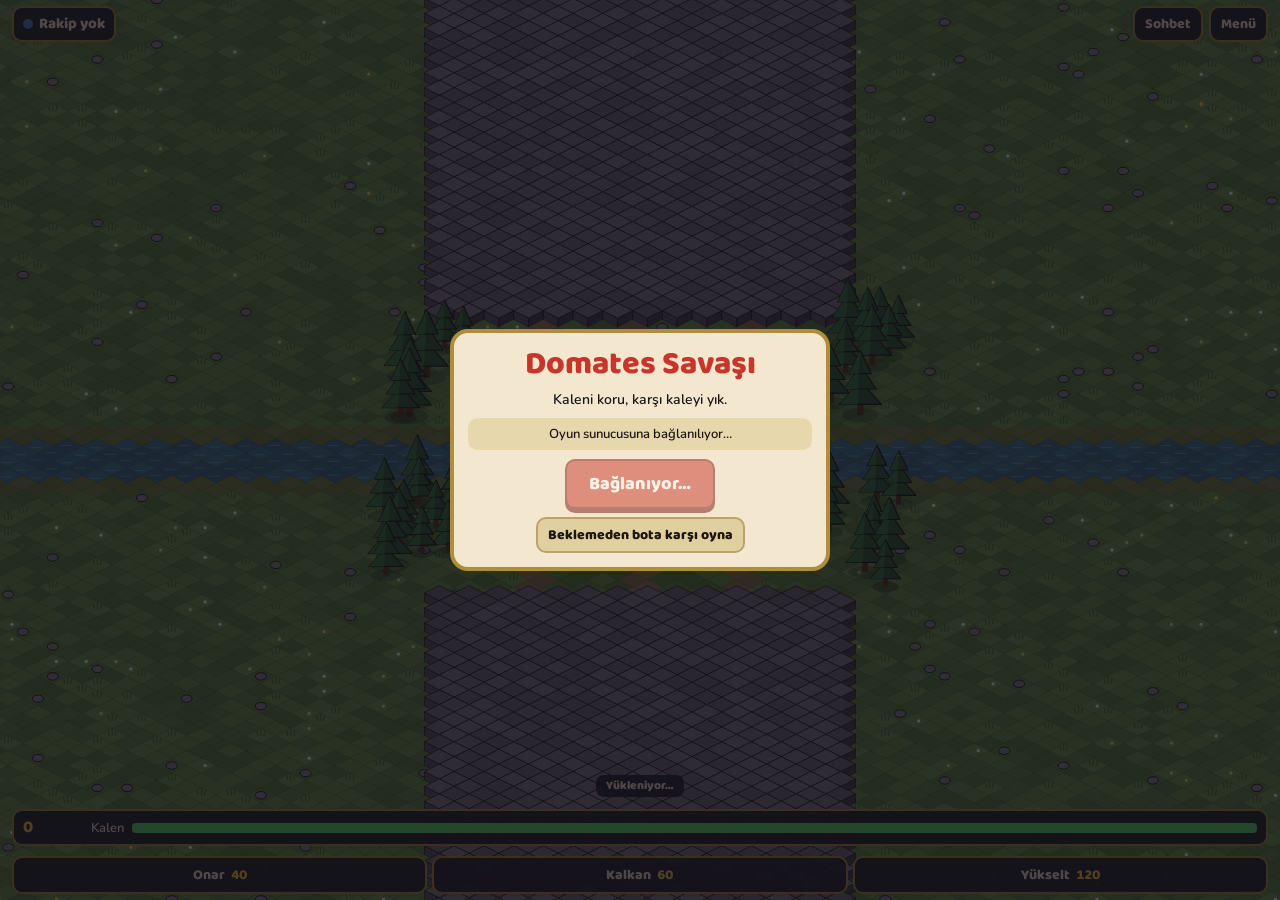
==== index.html @ 2fc45cb0 "Kale kuşatması: izometrik sahne, üç şeritli birlik savaşı, kale ve savunma, sohbet ve emoji, bot Co-" ====
<!doctype html>
<html lang="tr">
<head>
<meta charset="utf-8">
<title>Domates Savaşı</title>
<meta name="viewport" content="width=device-width,initial-scale=1,viewport-fit=cover,user-scalable=no">
<meta name="theme-color" content="#23202a">
<link rel="stylesheet" href="https://fonts.googleapis.com/css2?family=Baloo+2:wght@600;800&family=Nunito:wght@600;800&display=swap">
<style>
/* Yerleşim: tam ekran izometrik savaş alanı; üstte rakip şeridi, altta demir-pirinç komuta paneli. Tek tema (karanlık gotik). */
:root {
  color-scheme: dark;
  --ground: #5f8442;
  --ink: #1b1714;
  --iron: rgba(35, 32, 42, .93);
  --brass: #b08d3a;
  --paper: #f3e8cf;
  --blood: #c8352b;
  --sun: #ffc73a;
  --display: "Baloo 2", "Trebuchet MS", system-ui, sans-serif;
  --body: "Nunito", system-ui, -apple-system, "Segoe UI", sans-serif;
}
[hidden] { display: none !important; }
html, body { height: 100%; margin: 0; }
body {
  background: var(--ground); color: var(--paper); font-family: var(--body); font-weight: 600;
  overflow: hidden; overscroll-behavior: none; -webkit-user-select: none; user-select: none; -webkit-tap-highlight-color: transparent;
}
#app { position: relative; height: 100%; overflow: hidden; }
#cv { position: absolute; inset: 0; width: 100%; height: 100%; touch-action: none; display: block; }
.bar {
  position: absolute; left: 0; right: 0; z-index: 2; pointer-events: none;
  padding-left: max(12px, env(safe-area-inset-left, 0px)); padding-right: max(12px, env(safe-area-inset-right, 0px));
}
.bar > * { pointer-events: auto; }
#top { top: env(safe-area-inset-top, 0px); padding-block: 6px; display: flex; gap: 6px; align-items: center; }
#bottom { bottom: env(safe-area-inset-bottom, 0px); padding-block: 6px; display: flex; flex-direction: column; gap: 5px; }
.grow { flex: 1; min-width: 0; }
.panel { background: var(--iron); border: 2px solid var(--brass); border-radius: 10px; }
.chip { padding: 4px 9px; font-size: 13px; display: flex; gap: 6px; align-items: center; min-width: 0; white-space: nowrap; overflow: hidden; }
.chip b { font-family: var(--display); font-weight: 800; font-size: 15px; overflow: hidden; text-overflow: ellipsis; }
.swatch { width: 10px; height: 10px; border-radius: 50%; flex: none; }
.live { width: 8px; height: 8px; border-radius: 50%; background: #5fe06a; flex: none; }
.hp { width: 54px; height: 8px; border-radius: 4px; background: rgba(0,0,0,.5); overflow: hidden; flex: none; }
.hp i { display: block; height: 100%; width: 100%; background: #5fe06a; transition: width .2s; }
button { font: inherit; color: inherit; border: 0; cursor: pointer; -webkit-user-select: none; user-select: none; }
button:focus-visible, input:focus-visible { outline: 3px solid var(--sun); outline-offset: 2px; }
.btn { background: var(--iron); border: 2px solid var(--brass); border-radius: 10px; padding: 5px 10px; font-family: var(--display); font-weight: 800; font-size: 14px; flex: none; }
.btn.primary { background: var(--blood); border-color: #7d1711; color: #fff; font-size: 18px; padding: 9px 22px; box-shadow: 0 4px 0 #7d1711; }
.btn:disabled { opacity: .5; }

#banner {
  position: absolute; left: 50%; transform: translateX(-50%); z-index: 2;
  background: var(--iron); border-radius: 8px; padding: 3px 10px; font-family: var(--display); font-weight: 800; font-size: 12px; line-height: 1.3;
  white-space: nowrap; max-width: calc(100% - 24px); overflow: hidden; text-overflow: ellipsis; pointer-events: none;
}
#toast {
  position: absolute; left: 50%; top: 40%; transform: translate(-50%, -50%); z-index: 3;
  font-family: var(--display); font-weight: 800; font-size: 36px; line-height: 1.05; text-align: center;
  color: var(--sun); text-shadow: 0 3px 0 var(--ink), 0 0 18px rgba(0,0,0,.5); pointer-events: none; width: max-content; max-width: 90%;
  animation: pop 1.6s ease-out forwards;
}
#toast small { display: block; font-size: 15px; color: var(--paper); }
@keyframes pop { 0% { opacity: 0; transform: translate(-50%, -30%) scale(.6); } 15% { opacity: 1; transform: translate(-50%, -50%) scale(1.1); } 25% { transform: translate(-50%, -50%) scale(1); } 75% { opacity: 1; } 100% { opacity: 0; transform: translate(-50%, -70%) scale(1); } }

#res { display: flex; align-items: center; gap: 8px; padding: 3px 9px; font-size: 13px; }
#gold { font-family: var(--display); font-weight: 800; font-size: 17px; color: var(--sun); font-variant-numeric: tabular-nums; min-width: 52px; }
#inc { opacity: .8; font-variant-numeric: tabular-nums; }
#res .hp { flex: 1; width: auto; height: 10px; }
#units, #acts { display: grid; gap: 5px; }
#units { grid-template-columns: repeat(4, minmax(0, 1fr)); }
#acts { grid-template-columns: repeat(3, minmax(0, 1fr)); }
.ucard { padding: 3px 2px 4px; display: flex; flex-direction: column; align-items: center; min-width: 0; position: relative; }
.ucard canvas { width: 40px; height: 40px; }
.ucard .nm { font-size: 11px; white-space: nowrap; overflow: hidden; text-overflow: ellipsis; max-width: 100%; }
.ucard .ct, .act small { font-family: var(--display); font-weight: 800; font-size: 14px; line-height: 1; color: var(--sun); font-variant-numeric: tabular-nums; }
.ucard.off canvas, .ucard.off span { opacity: .4; }
.act.off { color: rgba(243, 232, 207, .4); }
.act.off small { opacity: .5; }
.act { padding: 6px 4px; font-family: var(--display); font-weight: 800; font-size: 14px; display: flex; gap: 6px; align-items: baseline; justify-content: center; min-width: 0; white-space: nowrap; }

#log { position: absolute; left: max(12px, env(safe-area-inset-left, 0px)); z-index: 2; bottom: 200px; display: flex; flex-direction: column; gap: 3px; pointer-events: none; max-width: 70%; }
#log div { background: rgba(20, 18, 26, .8); border-radius: 8px; padding: 2px 8px; font-size: 13px; width: max-content; max-width: 100%; overflow: hidden; text-overflow: ellipsis; white-space: nowrap; animation: fade 7s forwards; }
@keyframes fade { 0%, 80% { opacity: 1; } 100% { opacity: 0; } }
#chat { position: absolute; left: 0; right: 0; z-index: 4; bottom: 0; padding: 8px max(12px, env(safe-area-inset-left, 0px)) calc(8px + env(safe-area-inset-bottom, 0px)); background: var(--iron); border-top: 2px solid var(--brass); display: flex; flex-direction: column; gap: 8px; }
#emo { display: grid; grid-template-columns: repeat(8, minmax(0, 1fr)); gap: 4px; }
#emo button { font-size: 24px; line-height: 1; padding: 6px 0; background: rgba(255,255,255,.08); border-radius: 8px; }
#chatForm { display: flex; gap: 6px; }
#chatIn, .field input, .share input { font: inherit; font-size: 16px; color: var(--ink); background: #fff; border: 2px solid #b9a36a; border-radius: 10px; padding: 7px 9px; min-width: 0; -webkit-user-select: text; user-select: text; }
#chatIn { flex: 1; }

#modal { position: absolute; inset: 0; z-index: 5; background: rgba(15, 12, 20, .72); display: flex; align-items: center; justify-content: center; padding: 12px max(12px, env(safe-area-inset-left, 0px)); }
.card { background: var(--paper); color: var(--ink); border: 4px solid var(--brass); border-radius: 18px; padding: 16px 14px 14px; width: 100%; max-width: 380px; max-height: 100%; overflow: auto; box-sizing: border-box; display: flex; flex-direction: column; gap: 9px; text-align: center; }
.card h1 { margin: 0; font-family: var(--display); font-weight: 800; font-size: 32px; line-height: 1; color: var(--blood); text-wrap: balance; }
.card h2 { margin: 0; font-family: var(--display); font-weight: 800; font-size: 22px; line-height: 1.1; text-wrap: balance; }
.card p { margin: 0; font-size: 14px; line-height: 1.4; }
.card ul { margin: 0; padding-left: 18px; text-align: left; font-size: 13px; line-height: 1.4; }
.card .note { font-size: 13px; background: #e6d7ac; border-radius: 10px; padding: 7px 10px; }
.card .note.bad { background: #f1c4bd; }
.card .row { display: flex; gap: 8px; justify-content: center; flex-wrap: wrap; }
.card .btn { background: #e0cf9f; border-color: #b9a36a; color: var(--ink); }
.card .btn.primary { background: var(--blood); border-color: #7d1711; color: #fff; }
.field { display: flex; flex-direction: column; gap: 4px; text-align: left; font-size: 13px; font-weight: 800; }
.field input { font-weight: 800; }
.share { display: flex; gap: 6px; align-items: stretch; }
.share input { flex: 1; font-size: 13px; }
.pick { display: grid; grid-template-columns: repeat(2, minmax(0, 1fr)); gap: 8px; }
.pc { background: #e6d7ac; border: 3px solid #b9a36a; border-radius: 14px; padding: 6px 4px; display: flex; flex-direction: column; align-items: center; color: var(--ink); font-family: var(--display); font-weight: 800; font-size: 14px; }
.pc img { width: 84px; height: 100px; object-fit: contain; }
.pc.sel { border-color: var(--blood); background: #ffe9a8; }
</style>
</head>
<body>
<div id="app">
  <canvas id="cv"></canvas>
  <header id="top" class="bar">
    <div id="enemyChip" class="chip panel"></div>
    <div class="grow"></div>
    <button id="chatBtn" class="btn" type="button">Sohbet</button>
    <button id="menuBtn" class="btn" type="button">Menü</button>
  </header>
  <div id="banner">Yükleniyor…</div>
  <div id="toast" hidden></div>
  <div id="log"></div>
  <footer id="bottom" class="bar">
    <div id="res" class="panel"><span id="gold">0</span><span id="inc"></span><span>Kalen</span><div class="hp" id="myHp"><i></i></div></div>
    <div id="units"></div>
    <div id="acts">
      <button class="act panel" id="aRepair" type="button">Onar <small>40</small></button>
      <button class="act panel" id="aShield" type="button">Kalkan <small>60</small></button>
      <button class="act panel" id="aUp" type="button">Yükselt <small>120</small></button>
    </div>
  </footer>
  <div id="chat" hidden>
    <div id="emo"></div>
    <form id="chatForm"><input id="chatIn" type="text" maxlength="60" autocomplete="off" placeholder="Mesaj yaz…" aria-label="Mesaj"><button class="btn" type="submit">Gönder</button><button class="btn" type="button" id="chatClose">Kapat</button></form>
  </div>
  <div id="modal"></div>
</div>

<script src="mqtt.min.js"></script>
<script>
(() => {
'use strict';

/* ---------- Sabitler ---------- */
const W = 100, H = 160, TAU = Math.PI * 2, INK = '#1b1714';
const LX = [22, 50, 78], TWX = [36, 64];
const WALL_Y = { A: 122, B: 38 }, KEEP_Y = { A: 143, B: 17 }, SPAWN_Y = { A: 118, B: 42 };
const UNITS = {
  m: { name: 'Muhafız',   hp: 60,  dmg: 8,  rate: 0.8, range: 5,  sp: 9,   cost: 20,  lvl: 1 },
  n: { name: 'Nişancı',   hp: 35,  dmg: 7,  rate: 0.9, range: 26, sp: 8,   cost: 30,  lvl: 1 },
  z: { name: 'Zırhlı',    hp: 220, dmg: 14, rate: 1.2, range: 6,  sp: 5.5, cost: 70,  lvl: 2 },
  d: { name: 'Demir Dev', hp: 420, dmg: 45, rate: 2.0, range: 12, sp: 4,   cost: 150, lvl: 3, siege: 2 },
};
const ORDER = ['m', 'n', 'z', 'd'], UPC = [0, 120, 260], INCOME = [0, 5, 7, 9], MAXU = 14;
const TEAM = {
  A: { main: '#d9a02b', dark: '#8a5f0e', light: '#f4cf6a', glow: '#ff5a3c', name: 'Altın' },
  B: { main: '#3f86cf', dark: '#1d4f8c', light: '#86c0f2', glow: '#5ff0ff', name: 'Mavi' },
};
const CH = { cap: { label: 'Şapkalı' }, hair: { label: 'Dağınık saç' } };
const EMOJI = ['😀', '😂', '😡', '😭', '👍', '🍅', '💀', '👑'];
const other = s => (s === 'A' ? 'B' : 'A');
const clamp = (v, a, b) => Math.max(a, Math.min(b, v));
const rid = () => Date.now().toString(36) + Math.random().toString(36).slice(2, 8);
const mult = l => 1 + 0.3 * (l - 1);
const MAXHP = l => ({ keep: 1000 * mult(l), wall: 500 * mult(l), tw: 300 * mult(l) });
const $ = id => document.getElementById(id);
const LS = 'domates-savasi-v3';

/* ---------- Durum ---------- */
const G = { players: { A: null, B: null } };          // profiller
const onl = {};
let me = 'A', canPlay = false, online = false, started = false, ready = false;
let myUid = '', room = '', net = null, note = '', noteBad = false;
let S = null;            // bu cihaz simülasyonu yürütüyorsa (oda sahibi ya da bota karşı)
let V = null;            // çizilen son durum
let localBot = false, lastSnapAt = 0, selLane = 1, modalKind = '';
let FID = 1;
const nameOf = side => { const p = G.players[side]; return (p && p.name) || (S && S.bot === side ? 'Bot' : TEAM[side].name); };
const chOf = side => { const p = G.players[side]; return p && CH[p.ch] ? p.ch : side === 'A' ? 'cap' : 'hair'; };
const norm = d => (d ? { uid: String(d.uid || ''), name: String(d.name || '').slice(0, 12), ch: CH[d.ch] ? d.ch : '', wins: +d.wins || 0, xp: +d.xp || 0, v: +d.v || 0 } : null);
const lvlOf = p => 1 + Math.floor(Math.sqrt(((p && p.xp) || 0) / 60));

/* ---------- Simülasyon (oda sahibinde ya da bot maçında çalışır) ---------- */
const newSide = () => ({ gold: 60, lvl: 1, keep: 1000, wall: 500, tw: [300, 300], tc: [0, 0], sh: 0, cb: 0, cs: 0, cr: 0, dmg: 0 });
const newSim = () => ({ t: 0, ph: 'lobby', cd: 0, win: null, bot: null, rdy: { A: false, B: false }, P: { A: newSide(), B: newSide() }, U: [], Bm: [], fx: [], nid: 1, bt: 1.5 });
function fx(...a) { a.unshift(FID++); S.fx.push({ a, at: performance.now() }); }
function structFor(e, lane) {
  const p = S.P[e];
  if (lane !== 1) { const i = lane === 0 ? 0 : 1; if (p.tw[i] > 0) return i; }
  return p.wall > 0 ? 'wall' : 'keep';
}
const structPos = (e, st, lane) => (st === 'keep' ? [50, KEEP_Y[e]] : st === 'wall' ? [LX[lane], WALL_Y[e]] : [TWX[st], WALL_Y[e]]);
function hurtStruct(e, st, dmg, by) {
  const p = S.P[e];
  if (p.sh > S.t) { fx('blk', e); return; }
  if (st === 'keep') { p.keep -= dmg; if (p.keep <= 0) { p.keep = 0; if (S.ph === 'play') { S.ph = 'over'; S.win = by; } } }
  else if (st === 'wall') p.wall = Math.max(0, p.wall - dmg);
  else p.tw[st] = Math.max(0, p.tw[st] - dmg);
  S.P[by].dmg += dmg;
}
function applyCmd(side, c) {
  if (!S || !c) return;
  const p = S.P[side];
  if (c.c === 'ready') { if (S.ph === 'lobby' && !S.bot) { S.rdy[side] = true; if (S.rdy.A && S.rdy.B) { S.ph = 'count'; S.cd = 3; } } return; }
  if (c.c === 'bot') { if (S.ph === 'lobby') { S.bot = other(side); S.rdy.A = S.rdy.B = true; S.ph = 'count'; S.cd = 3; } return; }
  if (c.c === 'again') { if (S.ph === 'over') { const keepBot = localBot; S = newSim(); if (keepBot) { /* yerel bot maçı biter */ } } return; }
  if (S.ph !== 'play') return;
  if (c.c === 'spawn') {
    const d = UNITS[c.k], l = c.l | 0;
    if (!d || l < 0 || l > 2 || p.lvl < d.lvl || p.gold < d.cost || S.U.filter(u => u.o === side).length >= MAXU) return;
    p.gold -= d.cost; S.U.push({ id: S.nid++, o: side, k: c.k, l, y: SPAWN_Y[side], hp: d.hp, cd: 0.3 });
  } else if (c.c === 'bomb') {
    if (S.t < p.cb) return;
    p.cb = S.t + 4; S.Bm.push({ o: side, x: clamp(+c.x || 50, 4, 96), y: clamp(+c.y || 80, 4, H - 4), at: S.t + 0.9 }); fx('thr', side);
  } else if (c.c === 'shield') {
    if (p.gold < 60 || S.t < p.cs) return;
    p.gold -= 60; p.sh = S.t + 6; p.cs = S.t + 25; fx('shd', side);
  } else if (c.c === 'repair') {
    if (p.gold < 40 || S.t < p.cr) return;
    const mh = MAXHP(p.lvl), cand = [['keep', p.keep / mh.keep], ['wall', p.wall / mh.wall], [0, p.tw[0] / mh.tw], [1, p.tw[1] / mh.tw]].sort((a, b) => a[1] - b[1])[0];
    if (cand[1] >= 1) return;
    p.gold -= 40; p.cr = S.t + 3;
    const add = 150 * mult(p.lvl), st = cand[0];
    if (st === 'keep') p.keep = Math.min(mh.keep, p.keep + add); else if (st === 'wall') p.wall = Math.min(mh.wall, p.wall + add); else p.tw[st] = Math.min(mh.tw, p.tw[st] + add);
    const [x, y] = structPos(side, st, 1); fx('rep', x, y);
  } else if (c.c === 'up') {
    if (p.lvl >= 3 || p.gold < UPC[p.lvl]) return;
    const a = MAXHP(p.lvl); p.gold -= UPC[p.lvl]; p.lvl++; const b = MAXHP(p.lvl);
    p.keep += b.keep - a.keep; p.wall += b.wall - a.wall; p.tw = p.tw.map(v => (v > 0 ? v + b.tw - a.tw : 0)); fx('up', side);
  }
}
function stepSim(dt) {
  if (S.ph === 'count') { S.cd -= dt; if (S.cd <= 0) { S.ph = 'play'; S.t = 0; } return; }
  if (S.ph !== 'play') return;
  S.t += dt;
  for (const s of ['A', 'B']) S.P[s].gold += INCOME[S.P[s].lvl] * dt;
  for (const u of S.U) {
    const d = UNITS[u.k], dir = u.o === 'A' ? -1 : 1, e = other(u.o), ux = LX[u.l];
    u.cd -= dt;
    let tgt = null, best = 1e9;
    for (const v of S.U) if (v.o !== u.o && v.l === u.l && v.hp > 0) { const dd = Math.abs(v.y - u.y); if (dd <= d.range + 1 && dd < best) { best = dd; tgt = v; } }
    if (tgt) {
      if (u.cd <= 0) { u.cd = d.rate; tgt.hp -= d.dmg; if (tgt.hp <= 0) tgt.kb = u.o; fx(d.range > 8 ? 'sh' : 'hit', ux, u.y, ux, tgt.y, u.o, u.id); }
      continue;
    }
    const st = structFor(e, u.l), ty = st === 'keep' ? KEEP_Y[e] - dir * 10 : WALL_Y[e] - dir * 3;
    if ((ty - u.y) * dir <= d.range) {
      if (u.cd <= 0) { u.cd = d.rate; const [sx, sy] = structPos(e, st, u.l); hurtStruct(e, st, d.dmg * (d.siege || 1), u.o); fx(d.range > 8 ? 'sh' : 'hit', ux, u.y, sx, sy, u.o, u.id); }
    } else if (!S.U.some(v => v !== u && v.o === u.o && v.l === u.l && (v.y - u.y) * dir > 0 && (v.y - u.y) * dir < 3.6)) u.y += dir * d.sp * dt;
  }
  for (const s of ['A', 'B']) { // kuleler
    const p = S.P[s];
    for (let i = 0; i < 2; i++) {
      if (p.tw[i] <= 0) continue;
      p.tc[i] -= dt; if (p.tc[i] > 0) continue;
      let tg = null, b = 34;
      for (const v of S.U) if (v.o !== s && v.hp > 0 && (v.l === 1 || v.l === (i ? 2 : 0))) { const dd = Math.hypot(LX[v.l] - TWX[i], v.y - WALL_Y[s]); if (dd < b) { b = dd; tg = v; } }
      if (tg) { p.tc[i] = 0.7; tg.hp -= 10 * (1 + 0.2 * (p.lvl - 1)); if (tg.hp <= 0) tg.kb = s; fx('sh', TWX[i], WALL_Y[s] - 14, LX[tg.l], tg.y, s, 0); }
    }
  }
  for (let i = S.Bm.length - 1; i >= 0; i--) { // domates bombaları
    const b = S.Bm[i]; if (S.t < b.at) continue;
    S.Bm.splice(i, 1);
    const e = other(b.o), m = 1 + 0.25 * (S.P[b.o].lvl - 1);
    for (const v of S.U) if (v.o === e && Math.hypot(LX[v.l] - b.x, v.y - b.y) < 9) { v.hp -= 40 * m; if (v.hp <= 0) v.kb = b.o; }
    if (Math.abs(b.y - KEEP_Y[e]) < 13 && Math.abs(b.x - 50) < 18) hurtStruct(e, 'keep', 25 * m, b.o);
    else if (Math.abs(b.y - WALL_Y[e]) < 8) hurtStruct(e, Math.abs(b.x - TWX[0]) < 7 ? 0 : Math.abs(b.x - TWX[1]) < 7 ? 1 : 'wall', 25 * m, b.o);
    fx('boom', b.x, b.y);
  }
  for (let i = S.U.length - 1; i >= 0; i--) {
    const u = S.U[i]; if (u.hp > 0) continue;
    S.U.splice(i, 1); fx('die', LX[u.l], u.y, u.o);
    if (u.kb) S.P[u.kb].gold += UNITS[u.k].cost * 0.3;
  }
}
function botThink(dt) {
  const b = S.bot; if (!b || S.ph !== 'play') return;
  S.bt -= dt; if (S.bt > 0) return; S.bt = 1 + Math.random() * 0.9;
  const p = S.P[b], e = other(b), mh = MAXHP(p.lvl);
  if (S.t >= p.cb) {
    const foes = S.U.filter(u => u.o === e).sort((x, y) => Math.abs(x.y - KEEP_Y[b]) - Math.abs(y.y - KEEP_Y[b]));
    if (foes.length && Math.random() < 0.7) applyCmd(b, { c: 'bomb', x: LX[foes[0].l], y: foes[0].y });
    else { const [x, y] = structPos(e, ['keep', 'wall', 0, 1][(Math.random() * 4) | 0], (Math.random() * 3) | 0); applyCmd(b, { c: 'bomb', x, y }); }
  }
  if (p.keep < mh.keep * 0.5 && p.gold >= 60 && S.t >= p.cs) return applyCmd(b, { c: 'shield' });
  if ((p.wall < mh.wall * 0.5 || p.tw[0] <= 0 || p.tw[1] <= 0 || p.keep < mh.keep * 0.6) && p.gold >= 40 && S.t >= p.cr && Math.random() < 0.5) return applyCmd(b, { c: 'repair' });
  if (p.lvl < 3 && p.gold >= UPC[p.lvl] + 30 && Math.random() < 0.3) return applyCmd(b, { c: 'up' });
  const opts = ORDER.filter(k => UNITS[k].lvl <= p.lvl && UNITS[k].cost <= p.gold);
  if (opts.length && Math.random() < 0.75) {
    const cnt = [0, 1, 2].map(l => S.U.filter(u => u.o === e && u.l === l).length - S.U.filter(u => u.o === b && u.l === l).length);
    let l = cnt.indexOf(Math.max(...cnt)); if (Math.max(...cnt) <= 0 || Math.random() < 0.3) l = (Math.random() * 3) | 0;
    applyCmd(b, { c: 'spawn', k: opts[(Math.random() * opts.length) | 0], l });
  }
  if (Math.random() < 0.02) chatShow(b, EMOJI[(Math.random() * EMOJI.length) | 0]);
}
let seq = 0;
function snap() {
  const now = performance.now(), r1 = v => Math.round(v * 10) / 10;
  S.fx = S.fx.filter(f => now - f.at < 1500);
  const side = s => { const p = S.P[s]; return { g: Math.floor(p.gold), l: p.lvl, k: Math.ceil(p.keep), w: Math.ceil(p.wall), t: p.tw.map(Math.ceil), sh: r1(Math.max(0, p.sh - S.t)), cb: r1(Math.max(0, p.cb - S.t)), cs: r1(Math.max(0, p.cs - S.t)), cr: r1(Math.max(0, p.cr - S.t)), d: Math.round(p.dmg) }; };
  return { q: ++seq, h: myUid, ph: S.ph, cd: r1(S.cd), win: S.win, bot: S.bot, r: [S.rdy.A, S.rdy.B], P: { A: side('A'), B: side('B') },
    U: S.U.map(u => [u.id, u.o, u.k, u.l, r1(u.y), Math.ceil(u.hp)]), Bm: S.Bm.map(b => [b.o, r1(b.x), r1(b.y), r1(b.at - S.t)]), fx: S.fx.map(f => f.a) };
}

/* ---------- Tuval, koordinatlar ---------- */
const cv = $('cv'), ctx = cv.getContext('2d'), bannerEl = $('banner');
let cw = 0, ch = 0, dpr = 1, sc = 1, ox = 0, oy = 0, ground = null;
const flip = () => me === 'B';
const vx = x => (flip() ? W - x : x), vy = y => (flip() ? H - y : y);
function resize() {
  const r = cv.getBoundingClientRect();
  cw = r.width; ch = r.height; dpr = Math.min(window.devicePixelRatio || 1, 2.5);
  cv.width = Math.round(cw * dpr); cv.height = Math.round(ch * dpr);
  const topH = $('top').offsetHeight + 4, botH = $('bottom').offsetHeight + 30, PADT = 30, PADB = 4;
  sc = Math.max(0.5, Math.min(cw / W, (ch - topH - botH) / (H + PADT + PADB)));
  ox = (cw - W * sc) / 2; oy = topH + PADT * sc + (ch - topH - botH - (H + PADT + PADB) * sc) / 2;
  bannerEl.style.bottom = (botH - 24) + 'px'; $('log').style.bottom = (botH + 6) + 'px';
  buildGround();
}
function rr(x, y, w, h, r, g) {
  g = g || ctx; r = Math.min(r, w / 2, h / 2);
  g.beginPath(); g.moveTo(x + r, y); g.arcTo(x + w, y, x + w, y + h, r); g.arcTo(x + w, y + h, x, y + h, r); g.arcTo(x, y + h, x, y, r); g.arcTo(x, y, x + w, y, r); g.closePath();
}
const hash = (a, b) => { let h = (a * 374761393 + b * 668265263) | 0; h = (h ^ (h >>> 13)) * 1274126177 | 0; return ((h ^ (h >>> 16)) >>> 0) / 4294967296; };

/* ---------- İzometrik zemin (bir kez çizilir) ---------- */
function isoBox(g, cx, cy, a, h, top, left, right, lw) {
  const b = a / 2;
  g.lineJoin = 'round'; g.strokeStyle = INK; g.lineWidth = lw === undefined ? 0.3 : lw;
  g.beginPath(); g.moveTo(cx - a, cy - h); g.lineTo(cx, cy + b - h); g.lineTo(cx, cy + b); g.lineTo(cx - a, cy); g.closePath(); g.fillStyle = left; g.fill(); if (lw !== 0) g.stroke();
  g.beginPath(); g.moveTo(cx + a, cy - h); g.lineTo(cx, cy + b - h); g.lineTo(cx, cy + b); g.lineTo(cx + a, cy); g.closePath(); g.fillStyle = right; g.fill(); if (lw !== 0) g.stroke();
  g.beginPath(); g.moveTo(cx, cy - b - h); g.lineTo(cx + a, cy - h); g.lineTo(cx, cy + b - h); g.lineTo(cx - a, cy - h); g.closePath(); g.fillStyle = top; g.fill(); if (lw !== 0) g.stroke();
}
function isoPyr(g, cx, cy, a, h, left, right) {
  const b = a / 2; g.strokeStyle = INK; g.lineWidth = 0.3; g.lineJoin = 'round';
  g.beginPath(); g.moveTo(cx - a, cy); g.lineTo(cx, cy + b); g.lineTo(cx, cy - h); g.closePath(); g.fillStyle = left; g.fill(); g.stroke();
  g.beginPath(); g.moveTo(cx + a, cy); g.lineTo(cx, cy + b); g.lineTo(cx, cy - h); g.closePath(); g.fillStyle = right; g.fill(); g.stroke();
}
function pine(g, x, y, s) {
  g.fillStyle = 'rgba(0,0,0,.22)'; g.beginPath(); g.ellipse(x, y, 4 * s, 1.6 * s, 0, 0, TAU); g.fill();
  g.fillStyle = '#5a3a1e'; g.fillRect(x - 0.7 * s, y - 3 * s, 1.4 * s, 3 * s);
  for (let i = 0; i < 3; i++) {
    const w = (4.6 - i * 1.1) * s, yy = y - (2.4 + i * 3.4) * s;
    g.beginPath(); g.moveTo(x - w, yy); g.lineTo(x, yy - 5.2 * s); g.lineTo(x + w, yy); g.closePath(); g.fillStyle = '#2f5d34'; g.fill(); g.strokeStyle = INK; g.lineWidth = 0.3; g.stroke();
    g.beginPath(); g.moveTo(x - w, yy); g.lineTo(x, yy - 5.2 * s); g.lineTo(x - w * 0.15, yy); g.closePath(); g.fillStyle = '#3f7a43'; g.fill();
  }
}
function buildGround() {
  ground = document.createElement('canvas'); ground.width = cv.width; ground.height = cv.height;
  const g = ground.getContext('2d');
  g.fillStyle = '#5f8442'; g.fillRect(0, 0, ground.width, ground.height);
  g.setTransform(sc * dpr, 0, 0, sc * dpr, ox * dpr, oy * dpr);
  const TW = 8, TH = 4, x0 = -ox / sc - TW, x1 = (cw - ox) / sc + TW, y0 = -oy / sc - TH, y1 = (ch - oy) / sc + TH + 4;
  for (let r = Math.floor(y0 / (TH / 2)); r * TH / 2 < y1; r++) {
    for (let c = Math.floor(x0 / TW); c * TW < x1; c++) {
      const x = c * TW + (r & 1) * TW / 2, y = r * TH / 2, n = hash(c, r), dy = Math.abs(y - H / 2);
      const lane = LX.some(l => Math.abs(l - x) < 4.5), inField = x > -6 && x < 106;
      let top, raise = 0, water = false;
      if (dy < 6) { water = !(lane && inField); top = water ? (n < 0.5 ? '#3d6f8c' : '#447a98') : (n < 0.5 ? '#9a6c3e' : '#8a5f35'); if (!water) raise = 1.2; }
      else if (dy > H / 2 - 44 && inField) { top = n < 0.33 ? '#7b7682' : n < 0.66 ? '#847f8b' : '#716c78'; raise = 2.4; }
      else if (lane && inField) top = n < 0.5 ? '#a08258' : '#947750';
      else if (dy < 8.5) top = n < 0.5 ? '#6f7f3c' : '#7a8443';
      else top = n < 0.3 ? '#628a44' : n < 0.6 ? '#6b9449' : n < 0.85 ? '#5c8340' : '#739c4e';
      if (raise) isoBox(g, x, y, TW / 2, raise, top, '#5a5560', '#46424d', 0.18);
      else { g.beginPath(); g.moveTo(x, y - TH / 2); g.lineTo(x + TW / 2, y); g.lineTo(x, y + TH / 2); g.lineTo(x - TW / 2, y); g.closePath(); g.fillStyle = top; g.fill(); g.strokeStyle = 'rgba(0,0,0,.13)'; g.lineWidth = 0.15; g.stroke(); }
      if (water) { g.strokeStyle = 'rgba(255,255,255,.25)'; g.lineWidth = 0.3; g.beginPath(); g.moveTo(x - 2, y - 0.2 + n); g.lineTo(x + 1, y - 0.2 + n); g.stroke(); }
      else if (!raise && !lane && dy >= 8.5) {
        if (n > 0.9) { g.strokeStyle = '#4a7033'; g.lineWidth = 0.3; g.beginPath(); g.moveTo(x - 0.8, y); g.lineTo(x - 1.1, y - 1.5); g.moveTo(x, y); g.lineTo(x, y - 1.9); g.moveTo(x + 0.8, y); g.lineTo(x + 1.1, y - 1.5); g.stroke(); }
        else if (n < 0.03) { g.fillStyle = '#8a8791'; g.beginPath(); g.ellipse(x, y, 1.5, 1, 0, 0, TAU); g.fill(); g.strokeStyle = INK; g.lineWidth = 0.25; g.stroke(); }
        else if (n > 0.86) { g.fillStyle = n > 0.88 ? '#f4e36a' : '#fff'; g.beginPath(); g.arc(x + 1, y, 0.45, 0, TAU); g.fill(); }
      }
    }
  }
  for (const l of LX) for (const s of [-1, 1]) { // köprü korkulukları
    g.strokeStyle = INK; g.lineWidth = 1.1; g.beginPath(); g.moveTo(l + s * 5, H / 2 - 6.5); g.lineTo(l + s * 5, H / 2 + 6.5); g.stroke();
    g.strokeStyle = '#b98a52'; g.lineWidth = 0.6; g.stroke();
  }
  const trees = [];
  for (let i = 0; i < 60; i++) { const n = hash(i, 77), m = hash(i, 131), x = n < 0.5 ? -22 + n * 60 : 78 + n * 44, y = 46 + m * (H - 92); if (Math.abs(y - H / 2) > 10 && (x < 9 || x > 91)) trees.push([x, y, 0.8 + hash(i, 9) * 0.5]); }
  trees.sort((a, b) => a[1] - b[1]).forEach(t => pine(g, t[0], t[1], t[2]));
}

/* ---------- Çizim: kale, kral, askerler ---------- */
const STONE = { top: '#8f8a96', left: '#6b6672', right: '#4f4a57' };
function faceRect(cx, cy, sgn, w, h, col, stroke) { // izometrik yüzeye yaslı dikdörtgen (sgn: -1 sol yüz, +1 sağ yüz)
  const dx = w / 2, dy = w / 4 * -sgn;
  ctx.beginPath(); ctx.moveTo(cx - dx, cy + dy - h / 2); ctx.lineTo(cx + dx, cy - dy - h / 2); ctx.lineTo(cx + dx, cy - dy + h / 2); ctx.lineTo(cx - dx, cy + dy + h / 2); ctx.closePath();
  ctx.fillStyle = col; ctx.fill(); if (stroke) { ctx.strokeStyle = INK; ctx.lineWidth = 0.3; ctx.stroke(); }
}
function hpBar(x, y, w, ratio) {
  if (ratio >= 1) return;
  ctx.fillStyle = 'rgba(0,0,0,.6)'; ctx.fillRect(x - w / 2, y, w, 1.1);
  ctx.fillStyle = ratio > 0.5 ? '#5fe06a' : ratio > 0.25 ? '#ffc73a' : '#ff5a3c'; ctx.fillRect(x - w / 2 + 0.15, y + 0.15, (w - 0.3) * clamp(ratio, 0, 1), 0.8);
}
function drawWall(side) {
  const p = V.P[side], t = TEAM[side], y = vy(WALL_Y[side]), mh = MAXHP(p.l), ratio = p.w / mh.wall;
  for (let x = 1; x <= 99; x += 7) {
    const ti = TWX.indexOf(flip() ? W - x : x);
    if (ti >= 0) {
      const hp = p.t[ti];
      if (hp <= 0) { isoBox(ctx, x, y, 5, 2.5, '#5d5863', '#45414b', '#37333c'); if (Math.random() < 0.08) smoke(x, y - 3); continue; }
      const h = 14 + 3 * p.l;
      isoBox(ctx, x, y, 5.2, h, STONE.top, STONE.left, STONE.right);
      isoBox(ctx, x, y - h, 6.2, 2, '#a09baa', '#77727e', '#5a5562');
      isoPyr(ctx, x, y - h - 2, 5.4, 8, t.main, t.dark);
      faceRect(x - 2.6, y + 1.3 - h * 0.6, -1, 1.6, 3, t.glow); faceRect(x + 2.6, y + 1.3 - h * 0.6, 1, 1.6, 3, t.glow);
      hpBar(x, y - h - 13, 9, hp / mh.tw);
      continue;
    }
    const gate = LX.includes(x), h = p.w > 0 ? 4 + 1.5 * p.l + ratio * 3 : 1.2;
    isoBox(ctx, x, y, 4.7, h, p.w > 0 ? STONE.top : '#5d5863', p.w > 0 ? STONE.left : '#45414b', p.w > 0 ? STONE.right : '#37333c');
    if (p.w > 0) {
      if (gate) { ctx.fillStyle = '#17131c'; ctx.beginPath(); ctx.moveTo(x - 2.4, y + 1.2); ctx.lineTo(x - 2.4, y - 2); ctx.quadraticCurveTo(x, y - 5.2, x + 2.4, y - 2); ctx.lineTo(x + 2.4, y + 1.2); ctx.lineTo(x, y + 2.35); ctx.closePath(); ctx.fill(); }
      else if (((x - 1) / 7) % 2 === 0) faceRect(x + 2.3, y + 1.2 - h * 0.55, 1, 1.8, h * 0.5, t.main, true);
      if (ratio < 0.6) { ctx.strokeStyle = 'rgba(20,16,24,.7)'; ctx.lineWidth = 0.3; ctx.beginPath(); ctx.moveTo(x - 3, y - h * 0.8); ctx.lineTo(x - 1.6, y - h * 0.4); ctx.lineTo(x - 2.4, y); ctx.stroke(); }
    }
  }
  if (p.w > 0) hpBar(50, y - 13 - 1.5 * p.l, 14, ratio);
}
const kingT = { A: 0, B: 0 }, bub = { A: null, B: null };
const SPR = {};
for (const k of Object.keys(CH)) for (const v of ['front', 'back']) { const im = new Image(); im.src = 'karakter/' + k + '_' + v + '.png'; SPR[k + '_' + v] = im; }
function drawKing(side, x, y) {
  const near = vy(KEEP_Y[side]) > H / 2, im = SPR[chOf(side) + (near ? '_back' : '_front')], h = 19, th = kingT[side] > 0 ? Math.sin((1 - kingT[side] / 0.35) * Math.PI) : 0;
  ctx.save(); ctx.translate(x, y - th * 2);
  ctx.fillStyle = 'rgba(0,0,0,.3)'; ctx.beginPath(); ctx.ellipse(0, th * 2, 4, 1.5, 0, 0, TAU); ctx.fill();
  ctx.scale(1, (1 + Math.sin(time * 3 + (side === 'A' ? 0 : 2)) * 0.012) * (1 + th * 0.08));
  if (im && im.complete && im.naturalWidth) { const w = h * im.naturalWidth / im.naturalHeight; ctx.imageSmoothingQuality = 'high'; ctx.drawImage(im, -w / 2, -h, w, h); }
  else { ctx.fillStyle = '#222'; rr(-2.5, -h, 5, h, 2); ctx.fill(); }
  ctx.beginPath(); ctx.moveTo(-2.2, -h - 0.2); ctx.lineTo(-2.5, -h - 2.6); ctx.lineTo(-1.1, -h - 1.4); ctx.lineTo(0, -h - 3); ctx.lineTo(1.1, -h - 1.4); ctx.lineTo(2.5, -h - 2.6); ctx.lineTo(2.2, -h - 0.2); ctx.closePath();
  ctx.fillStyle = '#ffd24a'; ctx.fill(); ctx.strokeStyle = INK; ctx.lineWidth = 0.35; ctx.stroke();
  ctx.restore();
  const t = TEAM[side], nm = nameOf(side);
  ctx.font = '800 3px "Baloo 2", sans-serif'; ctx.textAlign = 'center'; ctx.textBaseline = 'alphabetic'; ctx.lineJoin = 'round';
  ctx.lineWidth = 0.9; ctx.strokeStyle = INK; ctx.strokeText(nm, x, y - h - 4.4); ctx.fillStyle = t.light; ctx.fillText(nm, x, y - h - 4.4);
  const b = bub[side];
  if (b && b.until > performance.now()) {
    const big = b.emoji; ctx.font = (big ? '7px' : '700 3.2px') + ' "Nunito", sans-serif';
    const tw = ctx.measureText(b.text).width, bw = tw + 4, bh = big ? 9.5 : 6, bx = clamp(x - bw / 2, 1, W - bw - 1), by = y - h - 9 - bh;
    rr(bx, by, bw, bh, 2); ctx.fillStyle = '#fff'; ctx.fill(); ctx.strokeStyle = INK; ctx.lineWidth = 0.4; ctx.stroke();
    ctx.beginPath(); ctx.moveTo(x - 1.2, by + bh - 0.1); ctx.lineTo(x, by + bh + 1.8); ctx.lineTo(x + 1.2, by + bh - 0.1); ctx.closePath(); ctx.fillStyle = '#fff'; ctx.fill();
    ctx.fillStyle = INK; ctx.textAlign = 'left'; ctx.textBaseline = 'middle'; ctx.fillText(b.text, bx + 2, by + bh / 2 + (big ? 0.6 : 0.2));
  }
}
function drawKeep(side) {
  const p = V.P[side], t = TEAM[side], cx = 50, cy = vy(KEEP_Y[side]), mh = MAXHP(p.l), ratio = p.k / mh.keep, gold = p.l >= 3;
  ctx.fillStyle = 'rgba(0,0,0,.25)'; ctx.beginPath(); ctx.ellipse(cx, cy + 3, 24, 9, 0, 0, TAU); ctx.fill();
  if (p.l >= 2) for (const s of [-1, 1]) { isoBox(ctx, cx + s * 17, cy - 1, 3.2, 20, STONE.top, STONE.left, STONE.right); isoPyr(ctx, cx + s * 17, cy - 21, 3.6, 8, gold ? '#ffd24a' : t.main, gold ? '#b8860b' : t.dark); }
  const h1 = 12;
  isoBox(ctx, cx, cy, 18, h1, STONE.top, STONE.left, STONE.right);
  for (const s of [-1, 1]) { // gotik pencereler + sancak
    faceRect(cx + s * 12.5, cy + 2.6 - h1 * 0.5, s, 2.4, 5, t.glow); faceRect(cx + s * 6, cy + 5.9 - h1 * 0.5, s, 2.4, 5, t.glow);
  }
  ctx.fillStyle = '#17131c'; ctx.beginPath(); ctx.moveTo(cx - 3, cy + 7.4); ctx.lineTo(cx - 3, cy + 2); ctx.quadraticCurveTo(cx, cy - 2.5, cx + 3, cy + 2); ctx.lineTo(cx + 3, cy + 7.4); ctx.lineTo(cx, cy + 9); ctx.closePath(); ctx.fill();
  const h2 = 9 + p.l, y2 = cy - h1;
  isoBox(ctx, cx, y2, 12, h2, '#9a95a3', '#77727e', '#5a5562');
  faceRect(cx - 6, y2 + 3 - h2 * 0.5, -1, 4.4, h2 * 0.7, t.main, true); faceRect(cx + 6, y2 + 3 - h2 * 0.5, 1, 4.4, h2 * 0.7, t.dark, true);
  ctx.fillStyle = '#c8352b'; ctx.beginPath(); ctx.arc(cx - 6, y2 + 3 - h2 * 0.5, 1.2, 0, TAU); ctx.fill(); ctx.fillStyle = '#3f8f2f'; ctx.fillRect(cx - 6.4, y2 + 1.4 - h2 * 0.5, 0.8, 0.7);
  const y3 = y2 - h2;
  if (gold) { isoBox(ctx, cx, y3 - 3.5, 5, 9, STONE.top, STONE.left, STONE.right); isoPyr(ctx, cx, y3 - 12.5, 5.6, 10, '#ffd24a', '#b8860b'); }
  for (const s of [-1, 1]) { isoBox(ctx, cx + s * 11, y3, 1.6, 3, '#a09baa', '#77727e', '#5a5562'); }
  if (ratio < 0.6) { ctx.strokeStyle = 'rgba(20,16,24,.75)'; ctx.lineWidth = 0.35; ctx.beginPath(); ctx.moveTo(cx - 14, cy - 9); ctx.lineTo(cx - 11, cy - 4); ctx.lineTo(cx - 13, cy + 1); ctx.moveTo(cx + 9, cy - 6); ctx.lineTo(cx + 11, cy - 1); ctx.stroke(); if (Math.random() < 0.15) smoke(cx + (Math.random() - .5) * 20, cy - 10); }
  if (ratio < 0.3 && Math.random() < 0.3) parts.push({ x: cx + (Math.random() - .5) * 16, y: cy - 8, vx: 0, vy: -8, life: 0.5, max: 0.5, r: 1 + Math.random(), col: Math.random() < 0.5 ? '#ff8a1f' : '#ffc73a', drag: 0 });
  drawKing(side, cx, y3 + 4.5);
  hpBar(cx, y3 - (gold ? 26 : 24), 18, ratio);
  if (p.sh > 0) { // kalkan
    const wy = vy(WALL_Y[side]), top = Math.min(cy, wy) - 34, bot = Math.max(cy, wy) + 8;
    ctx.beginPath(); ctx.ellipse(50, (top + bot) / 2, 52, (bot - top) / 2, 0, 0, TAU);
    ctx.fillStyle = 'rgba(120,220,255,' + (0.13 + Math.sin(time * 8) * 0.04).toFixed(3) + ')'; ctx.fill(); ctx.strokeStyle = 'rgba(160,235,255,.8)'; ctx.lineWidth = 0.5; ctx.stroke();
  }
}
function drawUnit(g, k, side, back, walk, atk, flash) { // özgün ağır zırhlı askerler; orijin ayak hizası
  const t = TEAM[side], sw = Math.sin(walk), a = atk > 0 ? Math.sin((1 - atk / 0.25) * Math.PI) : 0;
  const P = (c, lw) => { g.fillStyle = flash ? '#fff' : c; g.fill(); g.strokeStyle = INK; g.lineWidth = lw || 0.35; g.stroke(); };
  g.lineJoin = 'round'; g.lineCap = 'round';
  g.fillStyle = 'rgba(0,0,0,.28)'; g.beginPath(); g.ellipse(0, 0, k === 'd' ? 6 : k === 'z' ? 4.2 : 3, k === 'd' ? 2.2 : 1.4, 0, 0, TAU); g.fill();
  if (k === 'd') { // Demir Dev: iki bacaklı yürüyen makine
    for (const s of [-1, 1]) { const l = s * sw * 1.2; g.beginPath(); g.moveTo(s * 2.4, -6); g.lineTo(s * 4, -3.2 - l); g.lineTo(s * 3.2, -0.4 - Math.max(0, l)); g.lineWidth = 1.7; g.strokeStyle = INK; g.stroke(); g.lineWidth = 1; g.strokeStyle = '#55505c'; g.stroke(); rr(s * 3.2 - 1.6, -1.1 - Math.max(0, l), 3.2, 1.3, 0.4, g); P('#3a3640'); }
    g.save(); g.translate(0, -Math.abs(sw) * 0.5);
    for (const s of [-1, 1]) { rr(s * 5.2 - 1.1, -11 - a * (back ? 1.5 : -1.5), 2.2, 5.5, 0.6, g); P('#3a3640'); if (a > 0.3) { g.fillStyle = t.glow; g.beginPath(); g.arc(s * 5.2, back ? -12.5 : -4.6, 1.4 * a, 0, TAU); g.fill(); } }
    rr(-4.4, -13.2, 8.8, 7.6, 1.6, g); P(t.main); rr(-4.4, -13.2, 8.8, 2.4, 1.2, g); P(t.dark);
    if (back) { rr(-2.6, -11.6, 5.2, 4.6, 0.8, g); P('#3a3640'); g.fillStyle = t.glow; g.fillRect(-1.6, -10.6, 1, 2.6); g.fillRect(0.6, -10.6, 1, 2.6); }
    else { g.beginPath(); g.arc(0, -9, 1.7, 0, TAU); P(t.glow); g.fillStyle = '#fff'; g.beginPath(); g.arc(-0.4, -9.4, 0.5, 0, TAU); g.fill(); }
    g.restore(); return;
  }
  const z = k === 'z', w = z ? 3.6 : 2.6;
  for (const s of [-1, 1]) { rr(s * w * 0.45 - 0.75, -3.4 - Math.max(0, s * sw) * 0.8, 1.5, 3.4, 0.5, g); P('#3a3640'); }
  g.save(); g.translate(0, -Math.abs(sw) * 0.35);
  if (k === 'n') { g.save(); g.translate(back ? 2.2 : -2.2, -5.5); g.beginPath(); g.moveTo(0, 1.5); g.lineTo(0, back ? -5.5 : 4.2); g.lineWidth = 1.1; g.strokeStyle = INK; g.stroke(); g.lineWidth = 0.6; g.strokeStyle = '#6a6672'; g.stroke(); if (a > 0.3) { g.fillStyle = t.glow; g.beginPath(); g.arc(0, back ? -6 : 4.7, 1.1 * a, 0, TAU); g.fill(); } g.restore(); }
  if (back) { rr(-w * 0.75, -8.6, w * 1.5, 4.2, 0.6, g); P('#3a3640'); }
  rr(-w, -8, w * 2, 4.8, 1.2, g); P(t.main);
  if (!back) { g.beginPath(); g.moveTo(0, -7); g.lineTo(1.1, -5.8); g.lineTo(0, -4.6); g.lineTo(-1.1, -5.8); g.closePath(); g.fillStyle = t.light; g.fill(); }
  else { g.fillStyle = t.glow; g.fillRect(-w * 0.45, -7.8, 0.6, 1.2); g.fillRect(w * 0.45 - 0.6, -7.8, 0.6, 1.2); }
  for (const s of [-1, 1]) { g.beginPath(); g.arc(s * (w + 0.5), -7.3, z ? 2.3 : 1.8, 0, TAU); P(t.light); g.beginPath(); g.arc(s * (w + 0.5), -7.3, z ? 1.2 : 0.9, 0, TAU); g.fillStyle = t.dark; g.fill(); }
  rr(-1.7, -11.6, 3.4, 3.6, 1.3, g); P(t.dark);
  if (!back) { g.fillStyle = t.glow; g.fillRect(-1.2, -10.2, 2.4, 0.7); }
  g.beginPath(); g.moveTo(0, -11.6); g.lineTo(0, -12.6); g.lineWidth = 0.7; g.strokeStyle = t.light; g.stroke();
  if (k === 'm' || z) { // yakın dövüş silahı
    g.save(); g.translate((back ? 1 : -1) * (w + 1.2), -6); g.rotate((back ? 1 : -1) * (0.25 + a * 1.1));
    g.beginPath(); g.moveTo(0, 1); g.lineTo(0, z ? -7 : -6); g.lineWidth = 1.1; g.strokeStyle = INK; g.stroke(); g.lineWidth = 0.55; g.strokeStyle = z ? '#8a5a2b' : t.glow; g.stroke();
    if (z) { rr(-1.7, -8.6, 3.4, 2.4, 0.5, g); P('#8f8a96'); }
    g.restore();
    if (z) { rr((back ? -1 : 1) * (w + 1.4) - 1.5, -8.2, 3, 5.6, 0.8, g); P(t.dark); g.fillStyle = t.light; g.fillRect((back ? -1 : 1) * (w + 1.4) - 0.3, -7.4, 0.6, 4); }
  }
  g.restore();
}
const RU = new Map(), shots = [], parts = [];
let time = 0, shake = 0, lastFx = 0, prevPh = 'lobby';
function smoke(x, y) { parts.push({ x, y, vx: (Math.random() - .5) * 2, vy: -5 - Math.random() * 3, life: 1, max: 1, r: 1.2 + Math.random() * 1.2, col: 'rgba(60,56,66,.55)', drag: 0.3, grow: 1.5 }); }
function burst(x, y, cols, n, speed) {
  for (let i = 0; i < n; i++) { const a = Math.random() * TAU, v = speed * (0.3 + Math.random()); parts.push({ x, y, vx: Math.cos(a) * v, vy: Math.sin(a) * v * 0.7 - 6, life: 0.3 + Math.random() * 0.35, max: 0.65, r: 0.5 + Math.random() * 1.2, col: cols[i % cols.length], drag: 3 }); }
}
function playFx(f) {
  const k = f[1];
  if (k === 'sh') { shots.push({ x1: vx(f[2]), y1: vy(f[3]) - (f[7] ? 6 : 0), x2: vx(f[4]), y2: vy(f[5]) - 4, col: TEAM[f[6]].glow, life: 0.12 }); const r = RU.get(f[7]); if (r) r.atk = 0.25; sfx('pew'); }
  else if (k === 'hit') { burst(vx(f[4]), vy(f[5]) - 4, ['#fff', TEAM[f[6]].glow], 4, 14); const r = RU.get(f[7]); if (r) r.atk = 0.25; sfx('hit'); }
  else if (k === 'boom') { burst(vx(f[2]), vy(f[3]), ['#e5372b', '#a3140f', '#ff6a55', '#f6d27a'], 26, 40); parts.push({ x: vx(f[2]), y: vy(f[3]), vx: 0, vy: 0, life: 0.3, max: 0.3, r: 2, col: 'rgba(255,255,255,.8)', drag: 0, ring: 1, grow: 30 }); shake = 0.25; sfx('boom'); }
  else if (k === 'die') { burst(vx(f[2]), vy(f[3]) - 4, [TEAM[f[4]].main, '#3a3640', '#ff8a1f'], 10, 24); sfx('die'); }
  else if (k === 'blk') { parts.push({ x: 50, y: vy(KEEP_Y[f[2]]) - 8, vx: 0, vy: 0, life: 0.25, max: 0.25, r: 6, col: 'rgba(160,235,255,.9)', drag: 0, ring: 1, grow: 60 }); }
  else if (k === 'thr') kingT[f[2]] = 0.35;
  else if (k === 'shd') sfx('shield');
  else if (k === 'rep') { for (let i = 0; i < 8; i++) parts.push({ x: vx(f[2]) + (Math.random() - .5) * 10, y: vy(f[3]) - Math.random() * 8, vx: 0, vy: -6, life: 0.6, max: 0.6, r: 0.8, col: '#5fe06a', drag: 0 }); sfx('rep'); }
  else if (k === 'up') { burst(50, vy(KEEP_Y[f[2]]) - 14, ['#ffd24a', '#fff', TEAM[f[2]].light], 40, 50); sfx('level'); if (f[2] === me) toast('Kale büyüdü!', 'Yeni birlikler açıldı'); }
}
function adopt(v) {
  V = v; const seen = new Set();
  for (const [id, o, k, l, y, hp] of v.U) {
    seen.add(id); let r = RU.get(id);
    if (!r) { r = { id, o, k, l, ry: y, walk: Math.random() * 6, atk: 0, hp, flash: 0 }; RU.set(id, r); }
    if (hp < r.hp) r.flash = 0.1;
    r.y = y; r.hp = hp;
  }
  for (const id of [...RU.keys()]) if (!seen.has(id)) RU.delete(id);
  for (const f of v.fx) if (f[0] > lastFx) { lastFx = f[0]; if (started) playFx(f); }
  if (v.ph !== prevPh) { const from = prevPh; prevPh = v.ph; phaseChange(from, v.ph); }
}
function draw() {
  ctx.setTransform(1, 0, 0, 1, 0, 0);
  if (ground) ctx.drawImage(ground, 0, 0);
  const sx = shake > 0 ? (Math.random() - .5) * shake * 8 : 0, sy = shake > 0 ? (Math.random() - .5) * shake * 8 : 0;
  ctx.setTransform(sc * dpr, 0, 0, sc * dpr, (ox + sx) * dpr, (oy + sy) * dpr);
  ctx.strokeStyle = 'rgba(255,255,255,.22)'; ctx.lineWidth = 0.3; // su parıltısı
  for (let i = 0; i < 9; i++) { const x = ((i * 23 + time * 4) % 150) - 25, y = H / 2 - 4 + (i * 3.1) % 8; ctx.beginPath(); ctx.moveTo(x, y); ctx.lineTo(x + 3, y); ctx.stroke(); }
  if (!V) return;
  const far = flip() ? 'A' : 'B', near = other(far), mine = canPlay ? me : null;
  if (mine && V.ph === 'play') { // seçili şerit
    const lx = vx(LX[selLane]), y = vy(SPAWN_Y[mine]);
    ctx.fillStyle = 'rgba(255,210,74,' + (0.35 + Math.sin(time * 6) * 0.15).toFixed(2) + ')';
    ctx.beginPath(); ctx.moveTo(lx, y - 9); ctx.lineTo(lx + 4, y - 3); ctx.lineTo(lx + 1.6, y - 3); ctx.lineTo(lx + 1.6, y + 1); ctx.lineTo(lx - 1.6, y + 1); ctx.lineTo(lx - 1.6, y - 3); ctx.lineTo(lx - 4, y - 3); ctx.closePath(); ctx.fill();
  }
  drawKeep(far); drawWall(far);
  const us = [...RU.values()].sort((a, b) => vy(a.ry) - vy(b.ry));
  for (const r of us) {
    const x = vx(LX[r.l]) + ((r.id * 37) % 7 - 3) * 0.9, y = vy(r.ry), back = r.o === near;
    ctx.save(); ctx.translate(x, y); drawUnit(ctx, r.k, r.o, back, r.walk, r.atk, r.flash > 0); ctx.restore();
    hpBar(x, y - (r.k === 'd' ? 16.5 : 14.5), r.k === 'd' ? 8 : 5, r.hp / UNITS[r.k].hp);
  }
  drawWall(near); drawKeep(near);
  for (const [o, x, y, left] of V.Bm) { // domates bombası
    const t = clamp(1 - left / 0.9, 0, 1), fxp = 50, fyp = vy(KEEP_Y[o]) - 30, tx = vx(x), ty = vy(y);
    const px = fxp + (tx - fxp) * t, py = fyp + (ty - fyp) * t - Math.sin(t * Math.PI) * 22;
    ctx.fillStyle = 'rgba(0,0,0,.25)'; ctx.beginPath(); ctx.ellipse(tx, ty, 3 * t + 1, 1.4 * t + 0.4, 0, 0, TAU); ctx.fill();
    ctx.beginPath(); ctx.arc(px, py, 2.4, 0, TAU); ctx.fillStyle = '#e5372b'; ctx.fill(); ctx.strokeStyle = INK; ctx.lineWidth = 0.4; ctx.stroke();
    ctx.fillStyle = '#3f8f2f'; ctx.beginPath(); ctx.arc(px, py - 2, 0.9, 0, TAU); ctx.fill();
  }
  ctx.lineCap = 'round';
  for (const s of shots) { ctx.strokeStyle = s.col; ctx.lineWidth = 0.7; ctx.globalAlpha = s.life / 0.12; ctx.beginPath(); ctx.moveTo(s.x1, s.y1); ctx.lineTo(s.x2, s.y2); ctx.stroke(); }
  for (const q of parts) {
    ctx.globalAlpha = Math.min(1, q.life / q.max * 1.6);
    if (q.ring) { ctx.strokeStyle = q.col; ctx.lineWidth = 0.6; ctx.beginPath(); ctx.ellipse(q.x, q.y, q.r, q.r * 0.6, 0, 0, TAU); ctx.stroke(); }
    else { ctx.fillStyle = q.col; ctx.beginPath(); ctx.arc(q.x, q.y, q.r, 0, TAU); ctx.fill(); }
  }
  ctx.globalAlpha = 1;
  if (V.ph === 'count') {
    ctx.font = '800 34px "Baloo 2", sans-serif'; ctx.textAlign = 'center'; ctx.textBaseline = 'middle'; ctx.lineWidth = 2.5; ctx.strokeStyle = INK; ctx.lineJoin = 'round';
    const n = String(Math.max(1, Math.ceil(V.cd))); ctx.strokeText(n, 50, H / 2); ctx.fillStyle = '#ffc73a'; ctx.fillText(n, 50, H / 2);
  }
}
function update(dt) {
  time += dt; if (shake > 0) shake -= dt;
  for (const s of ['A', 'B']) if (kingT[s] > 0) kingT[s] -= dt;
  for (const r of RU.values()) {
    const d = r.y - r.ry; if (Math.abs(d) > 0.05) r.walk += dt * 10;
    r.ry += d * Math.min(1, dt * 10); if (r.atk > 0) r.atk -= dt; if (r.flash > 0) r.flash -= dt;
  }
  for (let i = shots.length - 1; i >= 0; i--) { shots[i].life -= dt; if (shots[i].life <= 0) shots.splice(i, 1); }
  for (let i = parts.length - 1; i >= 0; i--) {
    const p = parts[i]; p.life -= dt; if (p.life <= 0) { parts.splice(i, 1); continue; }
    p.x += p.vx * dt; p.y += p.vy * dt; p.vx *= 1 - p.drag * dt; p.vy *= 1 - p.drag * dt; if (p.grow) p.r += p.grow * dt;
  }
}

/* ---------- Ses ---------- */
let ac = null, muted = false;
try { muted = localStorage.getItem(LS + '-mute') === '1'; } catch (e) {}
function audioInit() { if (!ac) { try { ac = new (window.AudioContext || window.webkitAudioContext)(); } catch (e) {} } else if (ac.state === 'suspended') ac.resume(); }
function tone(f, d, type, vol, slide, delay) {
  const t0 = ac.currentTime + (delay || 0), o = ac.createOscillator(), g = ac.createGain();
  o.type = type; o.frequency.setValueAtTime(f, t0); if (slide) o.frequency.exponentialRampToValueAtTime(slide, t0 + d);
  g.gain.setValueAtTime(vol, t0); g.gain.exponentialRampToValueAtTime(0.001, t0 + d);
  o.connect(g).connect(ac.destination); o.start(t0); o.stop(t0 + d + 0.02);
}
let lastS = 0;
function sfx(n) {
  if (!ac || muted) return;
  const now = performance.now(); if ((n === 'pew' || n === 'hit') && now - lastS < 70) return; lastS = now;
  try {
    if (n === 'pew') tone(880, 0.07, 'square', 0.03, 300);
    else if (n === 'hit') tone(220, 0.06, 'triangle', 0.05, 120);
    else if (n === 'boom') { tone(150, 0.3, 'sawtooth', 0.14, 40); tone(80, 0.3, 'square', 0.08, 35); }
    else if (n === 'die') tone(300, 0.15, 'sawtooth', 0.05, 80);
    else if (n === 'shield') tone(400, 0.4, 'sine', 0.1, 900);
    else if (n === 'rep') { tone(700, 0.08, 'sine', 0.08); tone(1000, 0.1, 'sine', 0.08, 0, 0.07); }
    else if (n === 'no') tone(150, 0.15, 'square', 0.06, 110);
    else if (n === 'spawn') tone(500, 0.1, 'triangle', 0.07, 700);
    else if (n === 'level' || n === 'win') [523, 659, 784, 1047].forEach((f, i) => tone(f, 0.2, 'triangle', 0.12, 0, i * 0.09));
    else if (n === 'lose') [400, 330, 262, 196].forEach((f, i) => tone(f, 0.25, 'triangle', 0.1, 0, i * 0.12));
  } catch (e) {}
}

/* ---------- Komutlar, sohbet ---------- */
function send(c) { if (S) applyCmd(me, c); else if (net && canPlay) net.cmd(c); }
function chatShow(side, text) {
  text = String(text || '').slice(0, 60); if (!text) return;
  const emoji = EMOJI.includes(text);
  bub[side] = { text, emoji, until: performance.now() + 3500 };
  const d = document.createElement('div'); d.textContent = nameOf(side) + ': ' + text; $('log').append(d);
  while ($('log').children.length > 3) $('log').firstChild.remove();
  setTimeout(() => d.remove(), 7000);
}
function chatSend(text) { if (!canPlay) return; chatShow(me, text); if (net && online) net.chat(text); }

/* ---------- Ağ: oda, profil, komut ve durum aktarımı ---------- */
const BROKERS = ['wss://broker.emqx.io:8084/mqtt', 'wss://broker.hivemq.com:8884/mqtt'];
function makeNet(roomId, urls) {
  const prefix = 'domsav3/' + roomId + '/', clients = [], RK = LS + '-oda-' + roomId, seenCmd = new Set(), seenChat = new Set();
  let saved = null, seated = false, decideT = null, resolveInit = null, lastQ = 0, lastHost = '';
  try { saved = JSON.parse(localStorage.getItem(RK) || 'null'); } catch (e) {}
  const persist = () => { try { localStorage.setItem(RK, JSON.stringify({ seat: canPlay ? me : null })); } catch (e) {} };
  const pub = (t, payload, retain) => { for (const c of clients) { try { c.publish(prefix + t, payload, { retain: !!retain, qos: retain ? 1 : 0 }); } catch (e) {} } };
  const saveProfile = () => { if (!canPlay || !G.players[me]) return; const p = G.players[me]; p.v = Date.now(); pub('p/' + me, JSON.stringify(p), true); storeProfile(); };
  function decide() {
    if (seated) return; seated = true;
    const order = saved && saved.seat === 'B' ? ['B', 'A'] : ['A', 'B'];
    const mine = order.find(s => G.players[s] && G.players[s].uid === myUid), free = order.find(s => !G.players[s]);
    if (mine) { me = mine; canPlay = true; G.players[mine] = { ...loadProfile(), uid: myUid }; saveProfile(); }
    else if (free) { me = free; canPlay = true; G.players[free] = { ...loadProfile(), uid: myUid }; saveProfile(); }
    else { me = 'A'; canPlay = false; note = 'Bu odada iki oyuncu da dolu. Şimdilik izleyicisin.'; }
    persist(); resolveInit();
  }
  function onPlayer(side, d) {
    const cur = G.players[side];
    if (seated && canPlay && side === me) {
      if (d.uid === myUid) return;
      if (myUid < d.uid) { saveProfile(); return; }
      const o = other(side); G.players[side] = d;
      if (!G.players[o] || G.players[o].uid === myUid) { G.players[o] = cur; me = o; saveProfile(); resize(); toast('Takımın değişti', TEAM[o].name + ' takımdasın'); }
      else { canPlay = false; toast('Oda dolu', 'İzleyicisin'); }
      setRole(); persist(); return;
    }
    if (!cur || cur.uid !== d.uid || (d.v || 0) >= (cur.v || 0)) G.players[side] = d;
  }
  function onMessage(topic, payload) {
    if (!topic.startsWith(prefix)) return;
    const rest = topic.slice(prefix.length), txt = payload.toString();
    if (rest === 'p/A' || rest === 'p/B') { if (txt) { const d = norm(JSON.parse(txt)); if (d && d.uid) onPlayer(rest[2], d); } }
    else if (rest.startsWith('on/')) onl[rest.slice(3)] = !!txt;
    else if (rest === 'st') {
      if (S || !seated) return;
      const d = JSON.parse(txt), host = G.players.A;
      if (!d || !host || d.h !== host.uid) return;
      if (d.h !== lastHost) { lastHost = d.h; lastQ = 0; }
      if (d.q <= lastQ && lastQ - d.q < 50) return;
      lastQ = d.q; lastSnapAt = performance.now(); adopt(d);
    } else if (rest === 'cmd') {
      if (!S || localBot || S.bot || me !== 'A' || !canPlay) return;
      const d = JSON.parse(txt), g = G.players.B;
      if (!d || !g || d.u !== g.uid || seenCmd.has(d.i)) return;
      seenCmd.add(d.i); applyCmd('B', d.c);
    } else if (rest === 'c') {
      const d = JSON.parse(txt);
      if (!d || seenChat.has(d.i) || d.u === myUid) return;
      seenChat.add(d.i);
      const side = G.players.A && G.players.A.uid === d.u ? 'A' : G.players.B && G.players.B.uid === d.u ? 'B' : null;
      if (side) chatShow(side, d.t);
    }
  }
  return {
    init() {
      return new Promise(res => {
        resolveInit = res;
        urls.forEach((url, i) => {
          const topicOn = prefix + 'on/' + myUid;
          const c = mqtt.connect(url, { clientId: 'ds_' + myUid + '_' + i + '_' + rid().slice(-4), clean: true, keepalive: 30, reconnectPeriod: 4000, connectTimeout: 9000, will: { topic: topicOn, payload: '', retain: true, qos: 0 } });
          clients.push(c);
          c.on('connect', () => {
            c.subscribe(prefix + '#', { qos: 0 }, () => { if (!seated && !decideT && !bootAbort) { st('Oda okunuyor…'); decideT = setTimeout(decide, 1800); } });
            c.publish(topicOn, '1', { retain: true, qos: 0 });
            if (seated && canPlay) saveProfile();
          });
          c.on('message', (topic, payload) => { try { onMessage(topic, payload); } catch (e) {} });
          c.on('error', () => {});
        });
      });
    },
    connected: () => clients.filter(c => c.connected).length,
    total: () => clients.length,
    close() { clearTimeout(decideT); for (const c of clients) { try { c.end(true); } catch (e) {} } },
    saveProfile,
    cmd(c) { pub('cmd', JSON.stringify({ u: myUid, i: rid(), c })); },
    chat(t) { pub('c', JSON.stringify({ u: myUid, i: rid(), t })); },
    state(v) { pub('st', JSON.stringify(v)); },
  };
}
function loadProfile() { try { const d = norm(JSON.parse(localStorage.getItem(LS + '-profil') || 'null')); if (d) return d; } catch (e) {} return { uid: myUid, name: '', ch: '', wins: 0, xp: 0, v: 0 }; }
function storeProfile() { try { localStorage.setItem(LS + '-profil', JSON.stringify(G.players[me])); } catch (e) {} }
const hosting = () => online && canPlay && me === 'A' && !localBot;
function setRole() { // kim simülasyonu yürütür
  if (localBot) return;
  if (!online || hosting()) { if (!S) { S = newSim(); RU.clear(); lastFx = 0; } }
  else { S = null; }
}

/* ---------- Arayüz ---------- */
const toastEl = $('toast'), modalEl = $('modal'), unitsEl = $('units');
function toast(big, small) {
  toastEl.hidden = false; toastEl.textContent = big;
  if (small) { const s = document.createElement('small'); s.textContent = small; toastEl.append(s); }
  toastEl.style.animation = 'none'; void toastEl.offsetWidth; toastEl.style.animation = '';
}
function buildCards() {
  unitsEl.textContent = '';
  for (const k of ORDER) {
    const b = document.createElement('button'); b.type = 'button'; b.className = 'ucard panel'; b.id = 'u-' + k;
    const c = document.createElement('canvas'); c.width = 80; c.height = 80;
    const g = c.getContext('2d'); g.setTransform(k === 'd' ? 3.9 : 4.8, 0, 0, k === 'd' ? 3.9 : 4.8, 40, 72); drawUnit(g, k, canPlay ? me : 'A', false, 0, 0, false);
    const nm = document.createElement('span'); nm.className = 'nm'; nm.textContent = UNITS[k].name;
    const ct = document.createElement('span'); ct.className = 'ct';
    b.append(c, nm, ct);
    b.addEventListener('click', () => {
      audioInit(); if (!V || V.ph !== 'play' || !canPlay) return;
      const p = V.P[me], d = UNITS[k];
      if (p.l < d.lvl) { toast('Kilitli', 'Kaleyi ' + d.lvl + '. kademeye yükselt'); sfx('no'); return; }
      if (p.g < d.cost) { sfx('no'); return; }
      send({ c: 'spawn', k, l: selLane }); sfx('spawn');
    });
    unitsEl.append(b);
  }
}
$('aRepair').addEventListener('click', () => { audioInit(); send({ c: 'repair' }); });
$('aShield').addEventListener('click', () => { audioInit(); send({ c: 'shield' }); });
$('aUp').addEventListener('click', () => { audioInit(); send({ c: 'up' }); });
function hud() {
  const en = other(me), ep = G.players[en], chip = $('enemyChip'); chip.textContent = '';
  const sw = document.createElement('span'); sw.className = 'swatch'; sw.style.background = TEAM[en].main;
  const nb = document.createElement('b'); nb.textContent = V && V.bot === en ? 'Bot' : ep ? nameOf(en) : 'Rakip yok';
  chip.append(sw, nb);
  if (ep && !(V && V.bot === en)) { const l = document.createElement('span'); l.textContent = 'Sv ' + lvlOf(ep); chip.append(l); if (onl[ep.uid]) { const d = document.createElement('span'); d.className = 'live'; chip.append(d); } }
  if (V && V.ph !== 'lobby') { const h = document.createElement('div'); h.className = 'hp'; const i = document.createElement('i'); i.style.width = (V.P[en].k / MAXHP(V.P[en].l).keep * 100).toFixed(0) + '%'; h.append(i); chip.append(h); }
  const play = V && V.ph === 'play' && canPlay, p = V ? V.P[me] : null;
  $('gold').textContent = p ? p.g : 0; $('inc').textContent = p ? '+' + INCOME[p.l] + '/sn' : '';
  $('myHp').firstElementChild.style.width = p ? (p.k / MAXHP(p.l).keep * 100).toFixed(0) + '%' : '100%';
  for (const k of ORDER) {
    const b = $('u-' + k); if (!b) continue; const d = UNITS[k], locked = !p || p.l < d.lvl;
    b.classList.toggle('off', !play || locked || p.g < d.cost);
    b.lastChild.textContent = locked && p ? 'Kademe ' + d.lvl : d.cost;
  }
  const act = (id, label, cost, cd, off) => { const b = $(id); b.classList.toggle('off', !play || off || p.g < cost || cd > 0); b.firstChild.textContent = label + ' '; b.lastChild.textContent = cd > 0 ? Math.ceil(cd) + ' sn' : cost; };
  if (p) { act('aRepair', 'Onar', 40, p.cr, false); act('aShield', 'Kalkan', 60, p.cs, false); act('aUp', p.l >= 3 ? 'En üst' : 'Yükselt', p.l >= 3 ? 0 : UPC[p.l], 0, p.l >= 3); if (p.l >= 3) $('aUp').lastChild.textContent = ''; }
  let txt;
  if (!ready) txt = 'Yükleniyor…';
  else if (!V) txt = 'Oda sahibi bekleniyor…';
  else if (V.ph === 'play') txt = !canPlay ? 'İzleyicisin' : p.cb > 0 ? 'Bomba ' + Math.ceil(p.cb) + ' sn · şerit seç, birlik gönder' : 'Bomba hazır: karşı tarafa dokun';
  else if (V.ph === 'count') txt = 'Hazırlan!';
  else if (V.ph === 'over') txt = 'Maç bitti';
  else txt = 'Maç bekleniyor';
  bannerEl.textContent = txt;
  if (modalKind === 'lobby') lobbyRefresh();
}
function ptrWorld(e) { const r = cv.getBoundingClientRect(); return [(e.clientX - r.left - ox) / sc, (e.clientY - r.top - oy) / sc]; }
cv.addEventListener('pointerdown', e => {
  audioInit();
  if (!started || !canPlay || !V || V.ph !== 'play') return;
  const [wx, wy] = ptrWorld(e);
  if (wy < H / 2 - 5) { // karşı taraf: domates bombası
    if (V.P[me].cb > 0) { sfx('no'); return; }
    send({ c: 'bomb', x: flip() ? W - wx : wx, y: flip() ? H - wy : wy });
  } else { // kendi tarafım: şerit seç
    let best = 0; LX.forEach((l, i) => { if (Math.abs(vx(l) - wx) < Math.abs(vx(LX[best]) - wx)) best = i; });
    selLane = best; sfx('hit');
  }
});

const esc = s => String(s).replace(/[&<>"']/g, c => ({ '&': '&amp;', '<': '&lt;', '>': '&gt;', '"': '&quot;', "'": '&#39;' }[c]));
function showModal(kind, html) { modalKind = kind; modalEl.innerHTML = '<div class="card">' + html + '</div>'; modalEl.hidden = false; }
function hideModal() { modalKind = ''; modalEl.hidden = true; }
function shareHtml() {
  if (!online) return '';
  return '<div class="share"><input id="roomLink" type="text" readonly aria-label="Oda linki" value="' + esc(location.href) + '"><button class="btn" type="button" data-act="copy">Linki kopyala</button></div>';
}
function startCard() {
  const p = G.players[me], cur = p && CH[p.ch] ? p.ch : (G.players[other(me)] && G.players[other(me)].ch === 'cap' ? 'hair' : chOf(me));
  let line;
  if (!ready) line = '<span id="bootNote">' + esc(bootStage) + '</span>';
  else if (online) line = canPlay ? 'Çevrimiçi oda: <b>' + TEAM[me].name + '</b> takımdasın.' : esc(note);
  else line = (note ? esc(note) + ' ' : '') + 'Çevrimdışı: bota karşı oynayabilirsin.';
  showModal('start',
    '<h1>Domates Savaşı</h1><p>Kaleni koru, karşı kaleyi yık.</p>' +
    (ready && canPlay ? '<label class="field" for="nameIn">Kralın adı<input id="nameIn" type="text" maxlength="12" autocomplete="off" placeholder="' + TEAM[me].name + ' kral" value="' + esc((p && p.name) || '') + '"></label>' +
      '<div class="field">Kralını seç</div><div class="pick">' + Object.keys(CH).map(k => '<button type="button" class="pc' + (k === cur ? ' sel' : '') + '" data-ch="' + k + '"><img src="karakter/' + k + '_front.png" alt="" width="84" height="100">' + CH[k].label + '</button>').join('') + '</div>' : '') +
    '<p class="note' + (noteBad ? ' bad' : '') + '">' + line + '</p>' +
    '<p id="errLine" class="note bad"' + (lastErr ? '' : ' hidden') + '>' + (lastErr ? 'Hata: ' + esc(lastErr) : '') + '</p>' +
    '<div class="row"><button class="btn primary" type="button" data-act="start"' + (ready ? '' : ' disabled') + '>' + (ready ? 'Devam' : 'Bağlanıyor…') + '</button>' +
    (ready ? '' : '<button class="btn" type="button" data-act="solo">Beklemeden bota karşı oyna</button>') + '</div>');
}
function lobbyCard() {
  showModal('lobby',
    '<h2>Savaş hazırlığı</h2>' +
    '<ul><li>Avluna dokunup şerit seç, alttan birlik gönder.</li><li>Karşı tarafa dokununca kralın domates bombası atar.</li><li>Altınla onar, kalkan aç, kaleyi yükselt. Ana kalesi yıkılan kaybeder.</li></ul>' +
    '<p class="note" id="lobSt"></p>' + shareHtml() +
    '<div class="row"><button class="btn primary" type="button" data-act="ready" id="lobReady">Hazırım</button><button class="btn" type="button" data-act="bot">Bota karşı oyna</button></div>');
  lobbyRefresh();
}
function lobbyRefresh() {
  const el = $('lobSt'), rb = $('lobReady'); if (!el) return;
  const en = other(me), ep = G.players[en], hostOk = S ? true : performance.now() - lastSnapAt < 3500 && V, iAm = V && V.r[me === 'A' ? 0 : 1], they = V && V.r[me === 'A' ? 1 : 0];
  let t, can = false;
  if (!online) t = 'Çevrimdışısın. Bota karşı oynayabilirsin.';
  else if (!canPlay) t = 'İzleyicisin.';
  else if (!ep) t = 'Rakibin henüz odaya girmedi. Linki ona gönder.';
  else if (!onl[ep.uid]) t = esc(nameOf(en)) + ' şu an çevrimiçi değil.';
  else if (!hostOk) t = 'Oda sahibi (' + esc(nameOf('A')) + ') bağlanıyor…';
  else if (V.bot) t = esc(nameOf(other(V.bot))) + ' şu an bota karşı oynuyor.';
  else if (iAm) t = they ? 'Başlıyor…' : 'Hazırsın. ' + esc(nameOf(en)) + ' bekleniyor…';
  else { t = esc(nameOf(en)) + ' odada' + (they ? ' ve hazır!' : '.') + ' Hazır olunca bas.'; can = true; }
  el.innerHTML = t; rb.disabled = !can;
}
function resultCard() {
  const won = V.win === me, p = G.players[me], mine = V.P[me];
  if (canPlay && p && !resultCard.done) {
    resultCard.done = true; p.wins = (p.wins || 0) + (won ? 1 : 0); p.xp = (p.xp || 0) + (won ? 60 : 25) + Math.round(mine.d / 40);
    if (net && online) net.saveProfile(); else storeProfile();
  }
  sfx(won ? 'win' : 'lose');
  showModal('result', '<h1>' + (!canPlay ? 'Maç bitti' : won ? 'Zafer!' : 'Yenilgi') + '</h1>' +
    '<p>' + esc(nameOf(V.win)) + ' karşı kaleyi yıktı.</p>' +
    (canPlay && p ? '<p class="note">Verdiğin hasar: <b>' + mine.d + '</b> · Galibiyet: <b>' + p.wins + '</b> · Seviye: <b>' + lvlOf(p) + '</b></p>' : '') +
    '<div class="row"><button class="btn primary" type="button" data-act="again">Yeni maç</button></div>');
}
function phaseChange(from, to) {
  if (!started) return;
  if (to === 'count') { hideModal(); resultCard.done = false; $('chat').hidden = true; }
  else if (to === 'play') { hideModal(); toast('Savaş başladı!'); }
  else if (to === 'over') resultCard();
  else if (to === 'lobby') { if (from === 'play' || from === 'count') toast('Maç sıfırlandı'); lobbyCard(); }
}
function menuCard() {
  showModal('menu', '<h2>Menü</h2>' +
    '<p>' + (online ? 'Oda ' + esc(room) + ' · ' + (canPlay ? TEAM[me].name + ' takım' : 'izleyici') + ' · sunucu ' + net.connected() + '/' + net.total() : 'Çevrimdışı') + '</p>' + shareHtml() +
    '<div class="row"><button class="btn" type="button" data-act="profile">İsim ve kral</button><button class="btn" type="button" data-act="mute">Ses: ' + (muted ? 'kapalı' : 'açık') + '</button></div>' +
    (S && V && V.ph === 'play' ? '<div class="row"><button class="btn" type="button" data-act="quit">Maçı bitir</button></div>' : '') +
    '<div class="row"><button class="btn primary" type="button" data-act="close">Kapat</button></div>');
}
function afterStart() {
  started = true;
  if (V && (V.ph === 'play' || V.ph === 'count')) hideModal(); else if (V && V.ph === 'over') resultCard(); else lobbyCard();
  hud();
}
function startLocalBot() { localBot = true; S = newSim(); RU.clear(); lastFx = 0; prevPh = 'lobby'; applyCmd(me, { c: 'bot' }); }
modalEl.addEventListener('click', e => {
  const pc = e.target.closest('.pc');
  if (pc) { for (const o of modalEl.querySelectorAll('.pc')) o.classList.toggle('sel', o === pc); return; }
  const b = e.target.closest('[data-act]'); if (!b) return;
  audioInit();
  const a = b.dataset.act;
  if (a === 'start') {
    const p = G.players[me], inp = $('nameIn'), pick = modalEl.querySelector('.pc.sel');
    if (canPlay && p && inp) { p.name = inp.value.trim().slice(0, 12); if (pick) p.ch = pick.dataset.ch; if (net && online) net.saveProfile(); else storeProfile(); buildCards(); }
    afterStart();
  }
  else if (a === 'ready') { send({ c: 'ready' }); lobbyRefresh(); }
  else if (a === 'bot') { if (S && !localBot) applyCmd(me, { c: 'bot' }); else startLocalBot(); }
  else if (a === 'again') {
    if (localBot) { localBot = false; S = null; V = null; RU.clear(); lastFx = 0; prevPh = 'lobby'; setRole(); if (S) adopt(snap()); lobbyCard(); }
    else { send({ c: 'again' }); if (!S) lobbyCard(); }
  }
  else if (a === 'quit') { if (S) { S.ph = 'over'; S.win = other(me); } hideModal(); }
  else if (a === 'close') hideModal();
  else if (a === 'profile') startCard();
  else if (a === 'mute') { muted = !muted; try { localStorage.setItem(LS + '-mute', muted ? '1' : '0'); } catch (err) {} menuCard(); }
  else if (a === 'copy') {
    const inp = $('roomLink'), done = () => { b.textContent = 'Kopyalandı'; };
    const fallback = () => { try { inp.focus(); inp.select(); inp.setSelectionRange(0, 9999); if (document.execCommand('copy')) done(); } catch (err) {} };
    if (navigator.clipboard && navigator.clipboard.writeText) navigator.clipboard.writeText(inp.value).then(done, fallback); else fallback();
  }
  else if (a === 'solo') { if (!ready) { bootAbort = true; if (net) net.close(); goOffline('Çevrimiçi oda için sayfayı yenile.'); finishBoot(); } }
});
$('menuBtn').addEventListener('click', menuCard);
for (const em of EMOJI) { const b = document.createElement('button'); b.type = 'button'; b.textContent = em; b.addEventListener('click', () => { chatSend(em); $('chat').hidden = true; }); $('emo').append(b); }
$('chatBtn').addEventListener('click', () => { if (!started) return; $('chat').hidden = !$('chat').hidden; });
$('chatClose').addEventListener('click', () => { $('chat').hidden = true; });
$('chatForm').addEventListener('submit', e => { e.preventDefault(); const v = $('chatIn').value.trim(); if (v) { chatSend(v); $('chatIn').value = ''; } $('chat').hidden = true; $('chatIn').blur(); });

/* ---------- Açılış ---------- */
const CANCEL = {};
let bootAbort = false, bootStage = 'Bağlanıyor…', lastErr = '';
function st(t) { if (bootAbort) throw CANCEL; bootStage = t; const el = $('bootNote'); if (el && !ready) el.textContent = t; }
function showErr(m) { lastErr = String(m || 'bilinmeyen hata').slice(0, 160); const el = $('errLine'); if (el) { el.textContent = 'Hata: ' + lastErr; el.hidden = false; } }
window.addEventListener('error', e => showErr(e.message));
window.addEventListener('unhandledrejection', e => showErr(e.reason && (e.reason.code || e.reason.message) || e.reason));
function goOffline(msg, bad) { online = false; note = msg || ''; noteBad = !!bad; me = 'A'; canPlay = true; G.players = { A: { ...loadProfile(), uid: myUid }, B: null }; ready = true; }
function finishBoot() {
  setRole();
  if (S) adopt(snap()); else { S = newSim(); adopt(snap()); S = null; }
  buildCards(); resize(); if (!started) startCard(); hud();
}
async function boot() {
  try { myUid = localStorage.getItem(LS + '-uid') || ''; if (!myUid) { myUid = 'u' + rid(); localStorage.setItem(LS + '-uid', myUid); } } catch (e) { myUid = 'u' + rid(); }
  try {
    if (window.mqtt) {
      const m = /^#([a-z0-9]{4,16})$/.exec(location.hash);
      room = m ? m[1] : '';
      if (!room) { room = Math.random().toString(36).slice(2, 8).padEnd(6, 'x'); try { history.replaceState(null, '', '#' + room); } catch (e) { location.hash = room; } }
      let urls = BROKERS;
      if (/^(localhost|127\.0\.0\.1)$/.test(location.hostname)) { const b = new URLSearchParams(location.search).get('b'); if (b) urls = [b]; }
      st('Oyun sunucusuna bağlanılıyor…');
      net = makeNet(room, urls);
      await net.init();
      if (bootAbort) return;
      online = true; ready = true;
    } else goOffline('Çevrimiçi bağlantı kitaplığı yüklenemedi.', true);
  } catch (e) {
    if (e === CANCEL || bootAbort) return;
    goOffline('Çevrimiçi oyuna bağlanılamadı (' + ((e && (e.code || e.message)) || 'bilinmeyen hata') + ').', true);
  }
  finishBoot();
}
window.addEventListener('hashchange', () => location.reload());

let last = performance.now(), pubAt = 0;
function frame(now) {
  const dt = Math.min(0.05, (now - last) / 1000); last = now;
  if (S) {
    stepSim(dt); botThink(dt);
    adopt(snap());
    if (hosting() && now - pubAt > 200) { pubAt = now; net.state(V); }
  } else if (online && V && now - lastSnapAt > 4000 && V.ph !== 'lobby') { /* oda sahibi koptu: son görüntü kalır */ }
  update(dt); draw();
  requestAnimationFrame(frame);
}
// sekme arka plandayken de maç ilerlesin (oda sahibi için)
setInterval(() => { if (document.hidden && S) { const now = performance.now(), dt = Math.min(0.5, (now - last) / 1000); last = now; let left = dt; while (left > 0) { const d = Math.min(0.05, left); stepSim(d); botThink(d); left -= d; } adopt(snap()); if (hosting()) net.state(V); } }, 250);
window.addEventListener('resize', resize);
resize(); startCard(); hud();
if (document.fonts && document.fonts.ready) document.fonts.ready.then(resize);
setInterval(hud, 200);
requestAnimationFrame(frame);
boot();
})();
</script>
</body>
</html>
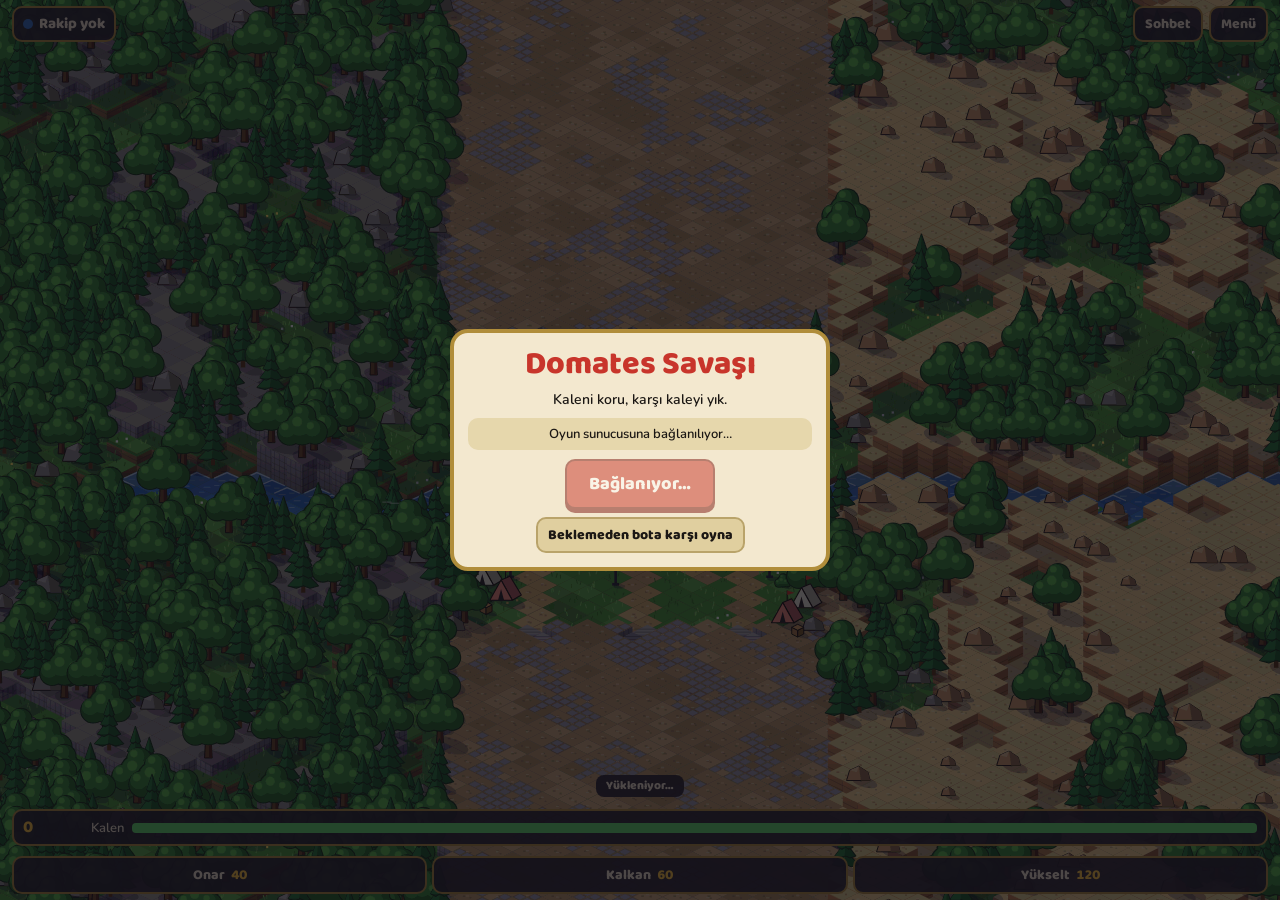
==== commit 7f3d8d08: "Görsel yenileme: yükseklikli izometrik arazi, tuğla kaleler, gölgeler, ışıklar, piksel dokusu, ayrın" ====
--- a/index.html
+++ b/index.html
@@ -155,8 +155,8 @@
 };
 const ORDER = ['m', 'n', 'z', 'd'], UPC = [0, 120, 260], INCOME = [0, 5, 7, 9], MAXU = 14;
 const TEAM = {
-  A: { main: '#d9a02b', dark: '#8a5f0e', light: '#f4cf6a', glow: '#ff5a3c', name: 'Altın' },
-  B: { main: '#3f86cf', dark: '#1d4f8c', light: '#86c0f2', glow: '#5ff0ff', name: 'Mavi' },
+  A: { main: '#c8392d', dark: '#7d1f18', light: '#ef8473', glow: '#ffc46b', name: 'Kırmızı' },
+  B: { main: '#2f6fc4', dark: '#1b4380', light: '#79aef0', glow: '#a8ecff', name: 'Mavi' },
 };
 const CH = { cap: { label: 'Şapkalı' }, hair: { label: 'Dağınık saç' } };
 const EMOJI = ['😀', '😂', '😡', '😭', '👍', '🍅', '💀', '👑'];
@@ -257,7 +257,7 @@
       p.tc[i] -= dt; if (p.tc[i] > 0) continue;
       let tg = null, b = 34;
       for (const v of S.U) if (v.o !== s && v.hp > 0 && (v.l === 1 || v.l === (i ? 2 : 0))) { const dd = Math.hypot(LX[v.l] - TWX[i], v.y - WALL_Y[s]); if (dd < b) { b = dd; tg = v; } }
-      if (tg) { p.tc[i] = 0.7; tg.hp -= 10 * (1 + 0.2 * (p.lvl - 1)); if (tg.hp <= 0) tg.kb = s; fx('sh', TWX[i], WALL_Y[s] - 14, LX[tg.l], tg.y, s, 0); }
+      if (tg) { p.tc[i] = 0.7; tg.hp -= 10 * (1 + 0.2 * (p.lvl - 1)); if (tg.hp <= 0) tg.kb = s; fx('sh', TWX[i], WALL_Y[s], LX[tg.l], tg.y, s, 0); }
     }
   }
   for (let i = S.Bm.length - 1; i >= 0; i--) { // domates bombaları
@@ -313,7 +313,7 @@
   const r = cv.getBoundingClientRect();
   cw = r.width; ch = r.height; dpr = Math.min(window.devicePixelRatio || 1, 2.5);
   cv.width = Math.round(cw * dpr); cv.height = Math.round(ch * dpr);
-  const topH = $('top').offsetHeight + 4, botH = $('bottom').offsetHeight + 30, PADT = 30, PADB = 4;
+  const topH = $('top').offsetHeight + 4, botH = $('bottom').offsetHeight + 30, PADT = 38, PADB = -6;
   sc = Math.max(0.5, Math.min(cw / W, (ch - topH - botH) / (H + PADT + PADB)));
   ox = (cw - W * sc) / 2; oy = topH + PADT * sc + (ch - topH - botH - (H + PADT + PADB) * sc) / 2;
   bannerEl.style.bottom = (botH - 24) + 'px'; $('log').style.bottom = (botH + 6) + 'px';
@@ -323,212 +323,434 @@
   g = g || ctx; r = Math.min(r, w / 2, h / 2);
   g.beginPath(); g.moveTo(x + r, y); g.arcTo(x + w, y, x + w, y + h, r); g.arcTo(x + w, y + h, x, y + h, r); g.arcTo(x, y + h, x, y, r); g.arcTo(x, y, x + w, y, r); g.closePath();
 }
+function rng(seed) { let a = seed >>> 0; return () => { a = (a + 0x6D2B79F5) | 0; let t = Math.imul(a ^ (a >>> 15), 1 | a); t = (t + Math.imul(t ^ (t >>> 7), 61 | t)) ^ t; return ((t ^ (t >>> 14)) >>> 0) / 4294967296; }; }
 const hash = (a, b) => { let h = (a * 374761393 + b * 668265263) | 0; h = (h ^ (h >>> 13)) * 1274126177 | 0; return ((h ^ (h >>> 16)) >>> 0) / 4294967296; };
 
-/* ---------- İzometrik zemin (bir kez çizilir) ---------- */
+/* ---------- Görsel yardımcılar ---------- */
+const E = 3, TW = 8, TH = 4;
+let AS = 3, PXR = 2, decals = [], LIGHTS = [];
+const cache = new Map();
+function shade(hex, f) {
+  let r, g, b;
+  if (hex[0] === '#') { const n = parseInt(hex.slice(1), 16); r = n >> 16; g = (n >> 8) & 255; b = n & 255; } else { const m = hex.match(/\d+/g); r = +m[0]; g = +m[1]; b = +m[2]; }
+  const t = f < 0 ? 0 : 255, p = Math.abs(f);
+  return 'rgb(' + Math.round(r + (t - r) * p) + ',' + Math.round(g + (t - g) * p) + ',' + Math.round(b + (t - b) * p) + ')';
+}
+const hexA = (hex, a) => { const n = parseInt(hex.slice(1), 16); return 'rgba(' + (n >> 16) + ',' + ((n >> 8) & 255) + ',' + (n & 255) + ',' + a + ')'; };
+function poly(g, pts, fill, stroke, lw) {
+  g.beginPath(); g.moveTo(pts[0][0], pts[0][1]); for (let i = 1; i < pts.length; i++) g.lineTo(pts[i][0], pts[i][1]); g.closePath();
+  if (fill) { g.fillStyle = fill; g.fill(); }
+  if (stroke) { g.strokeStyle = stroke; g.lineWidth = lw || 0.3; g.lineJoin = 'round'; g.stroke(); }
+}
+const vgrad = (g, y0, y1, c0, c1) => { const gr = g.createLinearGradient(0, y0, 0, y1); gr.addColorStop(0, c0); gr.addColorStop(1, c1); return gr; };
+function noise2(x, y) {
+  const xi = Math.floor(x), yi = Math.floor(y), fx = x - xi, fy = y - yi, s = t => t * t * (3 - 2 * t);
+  const a = hash(xi, yi), b = hash(xi + 1, yi), c = hash(xi, yi + 1), d = hash(xi + 1, yi + 1);
+  return a + (b - a) * s(fx) + (c - a) * s(fy) + (a - b - c + d) * s(fx) * s(fy);
+}
+function pixelate(c, cut) { // piksel dokusu: renkleri kademelendir, kenarları keskinleştir
+  const g = c.getContext('2d'); let im;
+  try { im = g.getImageData(0, 0, c.width, c.height); } catch (e) { return; }
+  const d = im.data;
+  for (let i = 0; i < d.length; i += 4) { d[i] = (d[i] >> 4) * 17; d[i + 1] = (d[i + 1] >> 4) * 17; d[i + 2] = (d[i + 2] >> 4) * 17; if (cut) d[i + 3] = d[i + 3] > 110 ? 255 : 0; }
+  g.putImageData(im, 0, 0);
+}
+function sprite(key, x0, y0, w, h, fn) {
+  let c = cache.get(key);
+  if (!c) {
+    c = document.createElement('canvas'); c.width = Math.ceil(w * AS); c.height = Math.ceil(h * AS);
+    const g = c.getContext('2d'); g.setTransform(AS, 0, 0, AS, -x0 * AS, -y0 * AS); fn(g); pixelate(c, true); cache.set(key, c);
+  }
+  ctx.imageSmoothingEnabled = false; ctx.drawImage(c, x0, y0, c.width / AS, c.height / AS);
+}
+const elevAt = y => { const d = Math.abs(y - H / 2); return d >= 40 ? E : d > 36 ? (d - 36) / 4 * E : 0; };
+const Y = y => { const v = vy(y); return v - elevAt(v); };
+const GLOW = {};
+function glow(x, y, r, col, a) {
+  let c = GLOW[col];
+  if (!c) { c = GLOW[col] = document.createElement('canvas'); c.width = c.height = 64; const g = c.getContext('2d'), gr = g.createRadialGradient(32, 32, 0, 32, 32, 32); gr.addColorStop(0, hexA(col, 1)); gr.addColorStop(0.35, hexA(col, 0.4)); gr.addColorStop(1, hexA(col, 0)); g.fillStyle = gr; g.fillRect(0, 0, 64, 64); }
+  ctx.globalAlpha = a; ctx.imageSmoothingEnabled = true; ctx.drawImage(c, x - r, y - r * 0.8, r * 2, r * 1.6); ctx.globalAlpha = 1;
+}
+
+/* ---------- İzometrik arazi (bir kez çizilir) ---------- */
 function isoBox(g, cx, cy, a, h, top, left, right, lw) {
+  const b = a / 2; lw = lw === undefined ? 0.3 : lw;
+  poly(g, [[cx - a, cy - h], [cx, cy + b - h], [cx, cy + b], [cx - a, cy]], left, lw ? INK : null, lw);
+  poly(g, [[cx + a, cy - h], [cx, cy + b - h], [cx, cy + b], [cx + a, cy]], right, lw ? INK : null, lw);
+  poly(g, [[cx, cy - b - h], [cx + a, cy - h], [cx, cy + b - h], [cx - a, cy - h]], top, lw ? INK : null, lw);
+}
+const riverY = x => H / 2 + Math.sin((x - 50) / 15) * 3.2;
+function terr(x, y) {
+  const inF = x > -3 && x < 103, dyc = Math.abs(y - H / 2), dr = Math.abs(y - riverY(x));
+  const wob = dyc > 33 || dr < 8 ? 0 : (noise2(x / 9 + 5, y / 9) - 0.5) * 3.4, lane = inF && LX.some(l => Math.abs(l - x) < 3.7 + wob);
+  if (dr < 4.6) return lane ? { t: 'bridge', lev: 0 } : { t: 'water', lev: -1 };
+  if (inF && dyc > 36) return lane && dyc <= 40 ? { t: 'stair', lev: 0.5 } : { t: 'yard', lev: 1 };
+  if (lane) return { t: 'dirt', lev: 0 };
+  if (!inF || x < 4 || x > 96) { const n = noise2(x / 20 + 9, y / 15 + 3), sand = x > 50; return n > 0.6 ? { t: sand ? 'sand' : 'rock', lev: 2 } : n > 0.42 ? { t: sand ? 'sand' : 'grass', lev: 1 } : { t: 'grass', lev: 0 }; }
+  if (dr < 6.4) return { t: 'bank', lev: 0 };
+  if (dyc < 33 && noise2(x / 11 + 40, y / 11 + 7) > 0.74) return { t: 'dirt', lev: 0 };
+  return { t: 'grass', lev: 0 };
+}
+function drawTile(g, x, y, c, r, decor) {
+  const T = terr(x, y), n = hash(c, r), n2 = hash(c + 91, r - 37), n3 = hash(c - 13, r + 57), a = TW / 2, b = TH / 2, q = clamp(noise2(x / 7 + 20, y / 5 + 11) * 0.8 + n * 0.2, 0, 0.999);
+  if (T.t === 'water') {
+    const wy = y + 1.7, d = Math.abs(y - riverY(x)) / 4.6, D = [[x, wy - b], [x + a, wy], [x, wy + b], [x - a, wy]];
+    poly(g, D, d > 0.7 ? (n < 0.5 ? '#5a97dc' : '#5390d6') : d > 0.35 ? (n < 0.5 ? '#3b78c8' : '#3f7ecd') : (n < 0.5 ? '#2f66b8' : '#3069bd'));
+    g.strokeStyle = 'rgba(255,255,255,.3)'; g.lineWidth = 0.28; g.beginPath(); g.moveTo(x - 2.2, wy - 0.3 + n); g.lineTo(x - 0.4, wy - 0.3 + n); g.moveTo(x + 0.6, wy + 0.5 - n2); g.lineTo(x + 2, wy + 0.5 - n2); g.stroke();
+    if (terr(x - a, y - b).t !== 'water' || terr(x + a, y - b).t !== 'water') { poly(g, D, 'rgba(10,20,60,.28)'); g.strokeStyle = 'rgba(255,255,255,.55)'; g.lineWidth = 0.35; g.beginPath(); g.moveTo(x - a + 0.6, wy - 0.2); g.lineTo(x, wy - b + 0.3); g.lineTo(x + a - 0.6, wy - 0.2); g.stroke(); }
+    if (n3 > 0.94) { g.fillStyle = '#3f9a45'; g.beginPath(); g.ellipse(x, wy, 1.3, 0.7, 0, 0.5, TAU); g.fill(); g.fillStyle = '#ffd0e0'; g.fillRect(x - 0.2, wy - 0.5, 0.5, 0.5); }
+    return;
+  }
+  const ty = y - T.lev * E, h = T.lev * E + 1.7, D = [[x, ty - b], [x + a, ty], [x, ty + b], [x - a, ty]];
+  const stone = T.t === 'yard' || T.t === 'stair' || T.t === 'rock' || T.t === 'bridge', sand = T.t === 'sand';
+  const fl = stone ? '#8a8794' : sand ? '#b98250' : '#8c6b45', fr = stone ? '#5f5c6a' : sand ? '#8f5f38' : '#644a2e';
+  poly(g, [[x - a, ty], [x, ty + b], [x, ty + b + h], [x - a, ty + h]], vgrad(g, ty, ty + b + h, fl, shade(fl, -0.32)));
+  poly(g, [[x + a, ty], [x, ty + b], [x, ty + b + h], [x + a, ty + h]], vgrad(g, ty, ty + b + h, fr, shade(fr, -0.36)));
+  if (h > 2.6) {
+    g.strokeStyle = 'rgba(0,0,0,.25)'; g.lineWidth = 0.2;
+    for (let k = 1.3 + n; k < h; k += 1.4 + n2 * 0.6) { g.beginPath(); g.moveTo(x - a, ty + k); g.lineTo(x, ty + b + k); g.lineTo(x + a, ty + k); g.stroke(); }
+    if (stone) { g.beginPath(); for (let k = 0; k < 3; k++) { const f = (k + 0.5 + (n > 0.5 ? 0.25 : 0)) / 3; g.moveTo(x - a + a * f, ty + b * f); g.lineTo(x - a + a * f, ty + b * f + h); g.moveTo(x + a - a * f, ty + b * f); g.lineTo(x + a - a * f, ty + b * f + h); } g.stroke(); }
+    else if (!sand) poly(g, [[x - a, ty], [x, ty + b], [x + a, ty], [x + a, ty + 0.8], [x, ty + b + 0.8], [x - a, ty + 0.8]], '#3f7f30');
+  }
+  let top;
+  const dark = noise2(x / 14 + 3, y / 14 + 8) > 0.6;
+  if (T.t === 'grass') top = ['#458a35', '#4a9038', '#4f9a3c', '#58a444', '#5fae49'][(q * 5) | 0];
+  else if (T.t === 'dirt') top = ['#bf9b62', '#c9a66c', '#d1b077'][(q * 3) | 0];
+  else if (T.t === 'yard') top = ['#ad8f5f', '#b89a68', '#c2a472'][(q * 3) | 0];
+  else if (T.t === 'stair') top = '#a7a2ae';
+  else if (T.t === 'bank') top = n < 0.5 ? '#7d6a3e' : '#8a7646';
+  else if (T.t === 'sand') top = q < 0.5 ? '#e6cd8e' : '#dcc282';
+  else if (T.t === 'rock') top = n < 0.5 ? '#8d8a84' : '#99968f';
+  else top = n < 0.5 ? '#a3a3aa' : '#9797a0';
+  poly(g, D, T.t === 'grass' && dark ? shade(top, -0.13) : top);
+  if (T.t === 'grass') {
+    g.strokeStyle = n2 < 0.5 ? '#3b7a2c' : '#74c05a'; g.lineWidth = 0.28; g.beginPath();
+    for (let i = 0; i < 3; i++) { const px = x + (hash(c * 3 + i, r) - 0.5) * 5, py = ty + (hash(c, r * 3 + i) - 0.5) * 2; g.moveTo(px, py); g.lineTo(px + (i - 1) * 0.3, py - 1.1); }
+    g.stroke();
+    if (n3 > 0.93) { g.fillStyle = n3 > 0.965 ? '#ffe066' : '#fff'; g.fillRect(x + 1, ty - 0.3, 0.6, 0.6); g.fillRect(x - 1.6, ty + 0.4, 0.6, 0.6); }
+  } else if (T.t === 'dirt' || T.t === 'yard' || T.t === 'sand' || T.t === 'bank') {
+    g.fillStyle = shade(top, -0.2); g.fillRect(x - 1.8 + n * 2, ty - 0.4, 0.7, 0.4); g.fillRect(x + 0.6, ty + 0.5 - n2, 0.5, 0.4);
+    g.fillStyle = shade(top, 0.22); g.fillRect(x - 0.4, ty - 0.9 + n3, 0.8, 0.35);
+    if (T.t === 'yard' && noise2(x / 9 + 60, y / 6 + 60) > 0.62) for (const [ox2, oy2] of [[0, -b / 2], [-a / 2, 0], [a / 2, 0], [0, b / 2]]) if (hash(c + ox2 * 7, r + oy2 * 5) > 0.25) poly(g, [[x + ox2, ty + oy2 - b * 0.42], [x + ox2 + a * 0.42, ty + oy2], [x + ox2, ty + oy2 + b * 0.42], [x + ox2 - a * 0.42, ty + oy2]], '#9f9ba6', 'rgba(0,0,0,.3)', 0.15);
+    if (T.t === 'bank' && n2 > 0.6) decor.push({ k: 'reed', x: x + (n - 0.5) * 3, y: ty });
+  } else if (T.t === 'stair') { g.strokeStyle = 'rgba(0,0,0,.35)'; g.lineWidth = 0.22; g.beginPath(); for (const f of [-0.45, 0, 0.45]) { g.moveTo(x - a + 0.5, ty + f * b * 0.9); g.lineTo(x + a - 0.5, ty + f * b * 0.9); } g.stroke(); }
+  else if (T.t === 'bridge') { g.strokeStyle = 'rgba(0,0,0,.3)'; g.lineWidth = 0.2; g.beginPath(); g.moveTo(x - a / 2, ty - b / 2); g.lineTo(x + a / 2, ty + b / 2); g.moveTo(x + a / 2, ty - b / 2); g.lineTo(x - a / 2, ty + b / 2); g.stroke(); }
+  g.strokeStyle = 'rgba(0,0,0,.09)'; g.lineWidth = 0.12; g.beginPath(); g.moveTo(D[3][0], D[3][1]); g.lineTo(D[2][0], D[2][1]); g.lineTo(D[1][0], D[1][1]); g.stroke();
+  if (terr(x - a, y - b).lev > T.lev || terr(x - TW, y - TH).lev > T.lev + 0.9) poly(g, D, 'rgba(12,10,40,.27)');
+  // süslemeler
+  const laneD = Math.min(...LX.map(l => Math.abs(l - x))), field = x > 6 && x < 94;
+  if (T.t === 'grass' || T.t === 'rock' || T.t === 'sand') {
+    const grove = noise2(x / 12 + 70, y / 12 + 70) > 0.66;
+    if (T.t === 'sand') { if (n < 0.05) decor.push({ k: 'boulder', x, y: ty, s: 0.8 + n2, c: '#c79a62' }); }
+    else if (!field) { if (n > 0.45 && noise2(x / 9 + 30, y / 9 + 30) > 0.42) decor.push({ k: n2 < 0.45 ? 'pine' : 'tree', x: x + (n3 - 0.5) * 2, y: ty, s: 0.8 + n2 * 0.5 }); else if (n < 0.05) decor.push({ k: 'boulder', x, y: ty, s: 0.8 + n2, c: '#8d8a84' }); }
+    else if (laneD > 9.5 && grove && n > 0.3 && Math.abs(y - H / 2) < 28) decor.push({ k: n2 < 0.3 ? 'pine' : 'tree', x: x + (n3 - 0.5) * 2, y: ty, s: 0.7 + n2 * 0.4 });
+    else if (laneD > 6 && n < 0.03) decor.push({ k: 'boulder', x, y: ty, s: 0.5 + n2 * 0.4, c: '#8d8a84' });
+    else if (laneD > 6 && n > 0.96) decor.push({ k: 'bush', x, y: ty, s: 0.6 + n2 * 0.3 });
+  }
+}
+function drawDecor(g, d) {
+  const { x, y } = d, s = d.s || 1;
+  const sh = (rx, ry) => { g.fillStyle = 'rgba(12,10,40,.28)'; g.beginPath(); g.ellipse(x + rx * 0.5, y + ry * 0.3, rx, ry, 0.3, 0, TAU); g.fill(); };
+  if (d.k === 'tree' || d.k === 'bush') {
+    const bush = d.k === 'bush', cy = bush ? y - 1.6 * s : y - 6.5 * s, R = bush ? 2.2 * s : 3.6 * s;
+    sh(R * 1.25, R * 0.5);
+    if (!bush) { poly(g, [[x - 0.8 * s, y], [x - 0.6 * s, y - 4 * s], [x + 0.6 * s, y - 4 * s], [x + 0.8 * s, y]], '#6b4526', INK, 0.25); g.fillStyle = '#4c2f18'; g.fillRect(x + 0.1 * s, y - 4 * s, 0.6 * s, 4 * s); }
+    const cs = [[0, 0, 1], [-0.75, 0.3, 0.72], [0.8, 0.25, 0.7], [0.1, -0.7, 0.7]];
+    for (const [dx, dy2, k] of cs) { g.beginPath(); g.arc(x + dx * R, cy + dy2 * R, R * k + 0.3, 0, TAU); g.fillStyle = '#16351a'; g.fill(); }
+    for (const [dx, dy2, k] of cs) { g.beginPath(); g.arc(x + dx * R, cy + dy2 * R, R * k, 0, TAU); g.fillStyle = '#2a6e2e'; g.fill(); }
+    for (const [dx, dy2, k] of cs) { g.beginPath(); g.arc(x + dx * R - R * 0.18, cy + dy2 * R - R * 0.22, R * k * 0.68, 0, TAU); g.fillStyle = '#3c8f3a'; g.fill(); }
+    for (const [dx, dy2, k] of cs) { g.beginPath(); g.arc(x + dx * R - R * 0.3, cy + dy2 * R - R * 0.38, R * k * 0.3, 0, TAU); g.fillStyle = '#5bb04f'; g.fill(); }
+  } else if (d.k === 'pine') {
+    sh(3.6 * s, 1.5 * s);
+    g.fillStyle = '#5a3a1e'; g.fillRect(x - 0.6 * s, y - 2.6 * s, 1.2 * s, 2.6 * s);
+    for (let i = 0; i < 4; i++) {
+      const w = (4.4 - i * 0.95) * s, yy = y - (2 + i * 2.9) * s, hh = 4.6 * s;
+      poly(g, [[x - w, yy], [x, yy - hh], [x + w, yy], [x + w * 0.45, yy + 0.7 * s], [x, yy], [x - w * 0.45, yy + 0.7 * s]], '#1f5a2c', '#12301a', 0.3);
+      poly(g, [[x - w, yy], [x, yy - hh], [x - w * 0.1, yy]], '#2f7d3b');
+    }
+  } else if (d.k === 'boulder') {
+    sh(2.6 * s, 1 * s);
+    poly(g, [[x - 2.2 * s, y], [x - 1.6 * s, y - 2 * s], [x + 0.2 * s, y - 2.8 * s], [x + 2 * s, y - 1.6 * s], [x + 2.4 * s, y]], d.c, INK, 0.25);
+    poly(g, [[x + 0.2 * s, y - 2.8 * s], [x + 2 * s, y - 1.6 * s], [x + 2.4 * s, y], [x + 0.6 * s, y]], shade(d.c, -0.3));
+    poly(g, [[x - 1.6 * s, y - 2 * s], [x + 0.2 * s, y - 2.8 * s], [x - 0.2 * s, y - 1.6 * s]], shade(d.c, 0.25));
+  } else if (d.k === 'reed') {
+    g.strokeStyle = '#4e8a3a'; g.lineWidth = 0.3; g.beginPath(); for (const o of [-0.7, 0, 0.7]) { g.moveTo(x + o, y); g.lineTo(x + o * 1.4, y - 2.6 + Math.abs(o)); } g.stroke();
+    g.fillStyle = '#7a4a22'; g.fillRect(x - 0.3, y - 3, 0.6, 1);
+  } else if (d.k === 'tent') {
+    sh(4.4, 1.6);
+    poly(g, [[x, y - 5.4], [x + 3, y], [x + 5.4, y - 1.4], [x + 2.4, y - 6.4]], shade(d.c, -0.3), INK, 0.3);
+    poly(g, [[x - 3, y], [x, y - 5.4], [x + 3, y]], d.c, INK, 0.3);
+    poly(g, [[x - 0.8, y], [x, y - 3], [x + 0.8, y]], '#2a2028');
+    g.strokeStyle = INK; g.lineWidth = 0.3; g.beginPath(); g.moveTo(x + 1.2, y - 5.9); g.lineTo(x + 1.2, y - 8.6); g.stroke(); poly(g, [[x + 1.2, y - 8.6], [x + 3.2, y - 8], [x + 1.2, y - 7.4]], d.f);
+  } else if (d.k === 'crate') { sh(2, 0.8); isoBox(g, x, y, 1.6, 1.8, '#c79a5c', '#a87a40', '#7d5628', 0.25); }
+  else if (d.k === 'lamp') {
+    g.fillStyle = 'rgba(12,10,40,.28)'; g.beginPath(); g.ellipse(x + 1, y + 0.3, 1.6, 0.6, 0, 0, TAU); g.fill();
+    g.fillStyle = '#2b2630'; g.fillRect(x - 0.35, y - 8, 0.7, 8); g.fillRect(x - 0.9, y - 0.6, 1.8, 0.7);
+    poly(g, [[x - 1, y - 8], [x + 1, y - 8], [x + 0.7, y - 10], [x - 0.7, y - 10]], '#ffd27a', INK, 0.25); poly(g, [[x - 1.2, y - 10], [x + 1.2, y - 10], [x, y - 11]], '#2b2630');
+  } else if (d.k === 'parapet') { // taş köprü korkuluğu
+    const y0 = d.y0, y1 = d.y1;
+    poly(g, [[x - 0.8, y0 - 2], [x + 0.8, y0 - 2], [x + 0.8, y1], [x - 0.8, y1]], '#7b7b84', INK, 0.25);
+    poly(g, [[x - 0.8, y0 - 3.4], [x + 0.8, y0 - 3.4], [x + 0.8, y1 - 2], [x - 0.8, y1 - 2]], '#b4b4bc', INK, 0.25);
+    g.strokeStyle = 'rgba(0,0,0,.3)'; g.lineWidth = 0.18; g.beginPath(); for (let yy = y0 - 1.6; yy < y1 - 2; yy += 2) { g.moveTo(x - 0.8, yy); g.lineTo(x + 0.8, yy); } g.stroke();
+  }
+}
+function buildGround() {
+  PXR = Math.max(1, Math.round(dpr * 0.7)); AS = sc * dpr / PXR; cache.clear();
+  ground = document.createElement('canvas'); ground.width = Math.ceil(cv.width / PXR); ground.height = Math.ceil(cv.height / PXR);
+  const g = ground.getContext('2d'), decor = []; LIGHTS = [];
+  g.fillStyle = '#3f7f30'; g.fillRect(0, 0, ground.width, ground.height);
+  g.setTransform(AS, 0, 0, AS, ox * dpr / PXR, oy * dpr / PXR);
+  const b = TH / 2, x0 = -ox / sc - TW, x1 = (cw - ox) / sc + TW, y0 = -oy / sc - TH * 3, y1 = (ch - oy) / sc + TH * 3;
+  for (let r = Math.floor(y0 / b); r * b < y1; r++) for (let c = Math.floor(x0 / TW); c * TW < x1; c++) drawTile(g, c * TW + (r & 1) * TW / 2, r * b, c, r, decor);
+  for (const l of LX) for (const s of [-1, 1]) decor.push({ k: 'parapet', x: l + s * 4.6, y: riverY(l) + 6, y0: riverY(l) - 5.5, y1: riverY(l) + 6.5 });
+  for (const [i, s, yy] of [[0, -1, H / 2 - 22], [1, 1, H / 2 - 24], [2, 1, H / 2 - 22], [0, -1, H / 2 + 22], [1, -1, H / 2 + 24], [2, 1, H / 2 + 22]]) { decor.push({ k: 'lamp', x: LX[i] + s * 6.5, y: yy }); LIGHTS.push({ x: LX[i] + s * 6.5, y: yy - 9, c: '#ffb347', r: 9 }); }
+  const nearT = TEAM[canPlay ? me : 'A'], farT = TEAM[canPlay ? other(me) : 'B'];
+  for (const [x, y, t] of [[8, 104, nearT], [93, 110, nearT], [7, 56, farT], [92, 50, farT]]) { decor.push({ k: 'tent', x, y, c: '#efe6d2', f: t.main }, { k: 'tent', x: x + (x < 50 ? 5 : -5), y: y + 4, c: t.light, f: t.main }, { k: 'crate', x: x + (x < 50 ? 1 : -1), y: y + 7 }); }
+  decor.sort((p, q) => p.y - q.y).forEach(d => drawDecor(g, d));
+  pixelate(ground, false);
+}
+
+/* ---------- Kale parçaları (önbelleğe alınan görüntüler) ---------- */
+const BRICK = { A: { top: '#b96a62', left: '#a04b47', right: '#6c2d31' }, B: { top: '#86a2c9', left: '#6182b2', right: '#3e5a87' } };
+const lighter = c => ({ top: shade(c.top, 0.12), left: shade(c.left, 0.1), right: shade(c.right, 0.1) });
+const RUIN = { top: '#6a6570', left: '#55505c', right: '#3f3b47' };
+function stoneBox(g, cx, cy, a, h, col, opt) {
+  opt = opt || {}; const b = a / 2;
+  poly(g, [[cx - a, cy - h], [cx, cy + b - h], [cx, cy + b], [cx - a, cy]], vgrad(g, cy - h, cy + b, shade(col.left, 0.1), shade(col.left, -0.22)));
+  poly(g, [[cx + a, cy - h], [cx, cy + b - h], [cx, cy + b], [cx + a, cy]], vgrad(g, cy - h, cy + b, shade(col.right, 0.08), shade(col.right, -0.28)));
+  if (opt.bricks !== false && h > 2.5) { // tuğla sıraları
+    g.strokeStyle = 'rgba(15,10,25,.32)'; g.lineWidth = 0.16; g.beginPath();
+    const nj = Math.max(2, Math.round(a / 1.7));
+    for (let k = 1.5, i = 0; k < h; k += 1.5, i++) {
+      g.moveTo(cx - a, cy - k); g.lineTo(cx, cy + b - k); g.lineTo(cx + a, cy - k);
+      for (let j = 0; j < nj; j++) { const f = (j + (i % 2 ? 0.5 : 0)) / nj; if (f <= 0 || f >= 1) continue; g.moveTo(cx - a + a * f, cy - k + b * f); g.lineTo(cx - a + a * f, cy - k + b * f + 1.5); g.moveTo(cx + a - a * f, cy - k + b * f); g.lineTo(cx + a - a * f, cy - k + b * f + 1.5); }
+    }
+    g.stroke();
+    g.fillStyle = 'rgba(255,255,255,.1)'; for (let i = 0; i < a * h / 14; i++) { const f = hash(i, Math.round(cx * 3 + cy)), k = 1.5 * (1 + Math.floor(hash(i + 5, Math.round(cx)) * (h / 1.5 - 1))); g.fillRect(cx - a + a * f, cy - k + b * f + 0.2, a / nj * 0.8, 1.1); }
+  }
+  poly(g, [[cx, cy - b - h], [cx + a, cy - h], [cx, cy + b - h], [cx - a, cy - h]], col.top);
+  if (a > 3) poly(g, [[cx, cy - b * 0.6 - h], [cx + a * 0.6, cy - h], [cx, cy + b * 0.6 - h], [cx - a * 0.6, cy - h]], shade(col.top, -0.16));
+  g.strokeStyle = INK; g.lineWidth = 0.32; g.lineJoin = 'round'; g.beginPath();
+  g.moveTo(cx - a, cy - h); g.lineTo(cx - a, cy); g.lineTo(cx, cy + b); g.lineTo(cx + a, cy); g.lineTo(cx + a, cy - h); g.lineTo(cx, cy - b - h); g.closePath();
+  g.moveTo(cx - a, cy - h); g.lineTo(cx, cy + b - h); g.lineTo(cx + a, cy - h); g.moveTo(cx, cy + b - h); g.lineTo(cx, cy + b); g.stroke();
+  if (opt.merlons) { // mazgallar
+    const n = Math.max(2, Math.round(a / 1.6)), m = (px, py) => isoBox(g, px, py, 0.72, 1.4, shade(col.top, 0.08), col.left, col.right, 0.2);
+    for (let i = 1; i < n; i++) { const f = i / n; if (i % 1 === 0) { m(cx - a + a * f, cy - h - b * f); m(cx + a - a * f, cy - h - b * f); } }
+    m(cx, cy - h - b); m(cx - a, cy - h); m(cx + a, cy - h);
+    for (let i = 1; i < n; i++) { const f = i / n; m(cx - a + a * f, cy - h + b * f); m(cx + a - a * f, cy - h + b * f); }
+    m(cx, cy - h + b);
+  }
+}
+function coneRoof(g, cx, cy, a, h, c1, c2) { // kiremit çatı
   const b = a / 2;
-  g.lineJoin = 'round'; g.strokeStyle = INK; g.lineWidth = lw === undefined ? 0.3 : lw;
-  g.beginPath(); g.moveTo(cx - a, cy - h); g.lineTo(cx, cy + b - h); g.lineTo(cx, cy + b); g.lineTo(cx - a, cy); g.closePath(); g.fillStyle = left; g.fill(); if (lw !== 0) g.stroke();
-  g.beginPath(); g.moveTo(cx + a, cy - h); g.lineTo(cx, cy + b - h); g.lineTo(cx, cy + b); g.lineTo(cx + a, cy); g.closePath(); g.fillStyle = right; g.fill(); if (lw !== 0) g.stroke();
-  g.beginPath(); g.moveTo(cx, cy - b - h); g.lineTo(cx + a, cy - h); g.lineTo(cx, cy + b - h); g.lineTo(cx - a, cy - h); g.closePath(); g.fillStyle = top; g.fill(); if (lw !== 0) g.stroke();
-}
-function isoPyr(g, cx, cy, a, h, left, right) {
-  const b = a / 2; g.strokeStyle = INK; g.lineWidth = 0.3; g.lineJoin = 'round';
-  g.beginPath(); g.moveTo(cx - a, cy); g.lineTo(cx, cy + b); g.lineTo(cx, cy - h); g.closePath(); g.fillStyle = left; g.fill(); g.stroke();
-  g.beginPath(); g.moveTo(cx + a, cy); g.lineTo(cx, cy + b); g.lineTo(cx, cy - h); g.closePath(); g.fillStyle = right; g.fill(); g.stroke();
-}
-function pine(g, x, y, s) {
-  g.fillStyle = 'rgba(0,0,0,.22)'; g.beginPath(); g.ellipse(x, y, 4 * s, 1.6 * s, 0, 0, TAU); g.fill();
-  g.fillStyle = '#5a3a1e'; g.fillRect(x - 0.7 * s, y - 3 * s, 1.4 * s, 3 * s);
-  for (let i = 0; i < 3; i++) {
-    const w = (4.6 - i * 1.1) * s, yy = y - (2.4 + i * 3.4) * s;
-    g.beginPath(); g.moveTo(x - w, yy); g.lineTo(x, yy - 5.2 * s); g.lineTo(x + w, yy); g.closePath(); g.fillStyle = '#2f5d34'; g.fill(); g.strokeStyle = INK; g.lineWidth = 0.3; g.stroke();
-    g.beginPath(); g.moveTo(x - w, yy); g.lineTo(x, yy - 5.2 * s); g.lineTo(x - w * 0.15, yy); g.closePath(); g.fillStyle = '#3f7a43'; g.fill();
-  }
-}
-function buildGround() {
-  ground = document.createElement('canvas'); ground.width = cv.width; ground.height = cv.height;
-  const g = ground.getContext('2d');
-  g.fillStyle = '#5f8442'; g.fillRect(0, 0, ground.width, ground.height);
-  g.setTransform(sc * dpr, 0, 0, sc * dpr, ox * dpr, oy * dpr);
-  const TW = 8, TH = 4, x0 = -ox / sc - TW, x1 = (cw - ox) / sc + TW, y0 = -oy / sc - TH, y1 = (ch - oy) / sc + TH + 4;
-  for (let r = Math.floor(y0 / (TH / 2)); r * TH / 2 < y1; r++) {
-    for (let c = Math.floor(x0 / TW); c * TW < x1; c++) {
-      const x = c * TW + (r & 1) * TW / 2, y = r * TH / 2, n = hash(c, r), dy = Math.abs(y - H / 2);
-      const lane = LX.some(l => Math.abs(l - x) < 4.5), inField = x > -6 && x < 106;
-      let top, raise = 0, water = false;
-      if (dy < 6) { water = !(lane && inField); top = water ? (n < 0.5 ? '#3d6f8c' : '#447a98') : (n < 0.5 ? '#9a6c3e' : '#8a5f35'); if (!water) raise = 1.2; }
-      else if (dy > H / 2 - 44 && inField) { top = n < 0.33 ? '#7b7682' : n < 0.66 ? '#847f8b' : '#716c78'; raise = 2.4; }
-      else if (lane && inField) top = n < 0.5 ? '#a08258' : '#947750';
-      else if (dy < 8.5) top = n < 0.5 ? '#6f7f3c' : '#7a8443';
-      else top = n < 0.3 ? '#628a44' : n < 0.6 ? '#6b9449' : n < 0.85 ? '#5c8340' : '#739c4e';
-      if (raise) isoBox(g, x, y, TW / 2, raise, top, '#5a5560', '#46424d', 0.18);
-      else { g.beginPath(); g.moveTo(x, y - TH / 2); g.lineTo(x + TW / 2, y); g.lineTo(x, y + TH / 2); g.lineTo(x - TW / 2, y); g.closePath(); g.fillStyle = top; g.fill(); g.strokeStyle = 'rgba(0,0,0,.13)'; g.lineWidth = 0.15; g.stroke(); }
-      if (water) { g.strokeStyle = 'rgba(255,255,255,.25)'; g.lineWidth = 0.3; g.beginPath(); g.moveTo(x - 2, y - 0.2 + n); g.lineTo(x + 1, y - 0.2 + n); g.stroke(); }
-      else if (!raise && !lane && dy >= 8.5) {
-        if (n > 0.9) { g.strokeStyle = '#4a7033'; g.lineWidth = 0.3; g.beginPath(); g.moveTo(x - 0.8, y); g.lineTo(x - 1.1, y - 1.5); g.moveTo(x, y); g.lineTo(x, y - 1.9); g.moveTo(x + 0.8, y); g.lineTo(x + 1.1, y - 1.5); g.stroke(); }
-        else if (n < 0.03) { g.fillStyle = '#8a8791'; g.beginPath(); g.ellipse(x, y, 1.5, 1, 0, 0, TAU); g.fill(); g.strokeStyle = INK; g.lineWidth = 0.25; g.stroke(); }
-        else if (n > 0.86) { g.fillStyle = n > 0.88 ? '#f4e36a' : '#fff'; g.beginPath(); g.arc(x + 1, y, 0.45, 0, TAU); g.fill(); }
-      }
-    }
-  }
-  for (const l of LX) for (const s of [-1, 1]) { // köprü korkulukları
-    g.strokeStyle = INK; g.lineWidth = 1.1; g.beginPath(); g.moveTo(l + s * 5, H / 2 - 6.5); g.lineTo(l + s * 5, H / 2 + 6.5); g.stroke();
-    g.strokeStyle = '#b98a52'; g.lineWidth = 0.6; g.stroke();
-  }
-  const trees = [];
-  for (let i = 0; i < 60; i++) { const n = hash(i, 77), m = hash(i, 131), x = n < 0.5 ? -22 + n * 60 : 78 + n * 44, y = 46 + m * (H - 92); if (Math.abs(y - H / 2) > 10 && (x < 9 || x > 91)) trees.push([x, y, 0.8 + hash(i, 9) * 0.5]); }
-  trees.sort((a, b) => a[1] - b[1]).forEach(t => pine(g, t[0], t[1], t[2]));
-}
-
-/* ---------- Çizim: kale, kral, askerler ---------- */
-const STONE = { top: '#8f8a96', left: '#6b6672', right: '#4f4a57' };
-function faceRect(cx, cy, sgn, w, h, col, stroke) { // izometrik yüzeye yaslı dikdörtgen (sgn: -1 sol yüz, +1 sağ yüz)
-  const dx = w / 2, dy = w / 4 * -sgn;
-  ctx.beginPath(); ctx.moveTo(cx - dx, cy + dy - h / 2); ctx.lineTo(cx + dx, cy - dy - h / 2); ctx.lineTo(cx + dx, cy - dy + h / 2); ctx.lineTo(cx - dx, cy + dy + h / 2); ctx.closePath();
-  ctx.fillStyle = col; ctx.fill(); if (stroke) { ctx.strokeStyle = INK; ctx.lineWidth = 0.3; ctx.stroke(); }
-}
-function hpBar(x, y, w, ratio) {
-  if (ratio >= 1) return;
-  ctx.fillStyle = 'rgba(0,0,0,.6)'; ctx.fillRect(x - w / 2, y, w, 1.1);
-  ctx.fillStyle = ratio > 0.5 ? '#5fe06a' : ratio > 0.25 ? '#ffc73a' : '#ff5a3c'; ctx.fillRect(x - w / 2 + 0.15, y + 0.15, (w - 0.3) * clamp(ratio, 0, 1), 0.8);
-}
-function drawWall(side) {
-  const p = V.P[side], t = TEAM[side], y = vy(WALL_Y[side]), mh = MAXHP(p.l), ratio = p.w / mh.wall;
+  poly(g, [[cx - a, cy], [cx, cy + b], [cx, cy - h]], c1, INK, 0.3); poly(g, [[cx + a, cy], [cx, cy + b], [cx, cy - h]], c2, INK, 0.3);
+  g.strokeStyle = 'rgba(0,0,0,.3)'; g.lineWidth = 0.18; g.beginPath();
+  for (let i = 1; i < 5; i++) { const f = i / 5; g.moveTo(cx - a * (1 - f), cy - h * f); g.lineTo(cx, cy + b * (1 - f) - h * f); g.lineTo(cx + a * (1 - f), cy - h * f); }
+  g.stroke();
+  poly(g, [[cx - a, cy], [cx, cy - h], [cx - a * 0.55, cy + b * 0.45]], 'rgba(255,255,255,.14)');
+  g.fillStyle = '#ffd65a'; g.beginPath(); g.arc(cx, cy - h - 0.4, 0.6, 0, TAU); g.fill(); g.strokeStyle = INK; g.lineWidth = 0.2; g.stroke();
+}
+function faceArch(g, x0, y0, sgn, w, h, col) { // izometrik yüze yaslı gotik pencere
+  const fp = (u, v) => [x0 + u, y0 + (sgn < 0 ? u : -u) * 0.5 - v];
+  poly(g, [fp(-w / 2 - 0.4, -0.3), fp(w / 2 + 0.4, -0.3), fp(w / 2 + 0.4, h * 0.62), fp(0, h + 0.6), fp(-w / 2 - 0.4, h * 0.62)], '#1d1622');
+  poly(g, [fp(-w / 2, 0), fp(w / 2, 0), fp(w / 2, h * 0.6), fp(0, h), fp(-w / 2, h * 0.6)], col);
+  poly(g, [fp(-w / 2, 0), fp(0, 0), fp(0, h), fp(-w / 2, h * 0.6)], 'rgba(255,255,255,.25)');
+  g.strokeStyle = '#1d1622'; g.lineWidth = 0.22; g.beginPath(); g.moveTo(...fp(0, 0)); g.lineTo(...fp(0, h)); g.moveTo(...fp(-w / 2, h * 0.42)); g.lineTo(...fp(w / 2, h * 0.42)); g.stroke();
+}
+function gateArch(g, cx, cy, w, h) { // köşeye oturan kapı + demir parmaklık
+  g.beginPath(); g.moveTo(cx - w, cy - w / 2); g.lineTo(cx - w, cy - w / 2 - h * 0.55); g.quadraticCurveTo(cx, cy - h * 1.25, cx + w, cy - w / 2 - h * 0.55); g.lineTo(cx + w, cy - w / 2); g.lineTo(cx, cy); g.closePath();
+  g.fillStyle = '#140f18'; g.fill(); g.strokeStyle = '#d9d4c8'; g.lineWidth = 0.45; g.stroke(); g.strokeStyle = INK; g.lineWidth = 0.18; g.stroke();
+  g.strokeStyle = '#4a4553'; g.lineWidth = 0.25; g.beginPath();
+  for (let u = -w + 0.8; u < w; u += 0.9) { g.moveTo(cx + u, cy - Math.abs(u) / 2 - 0.2); g.lineTo(cx + u, cy - h * 0.55 - (1 - Math.abs(u) / w) * h * 0.3); }
+  g.stroke();
+}
+function rubble(g, x, y) { isoBox(g, x, y, 4.2, 1.6, RUIN.top, RUIN.left, RUIN.right, 0.25); isoBox(g, x - 1.5, y - 0.8, 1.6, 2.4, RUIN.top, RUIN.left, RUIN.right, 0.25); isoBox(g, x + 2, y + 0.6, 1.1, 1, '#8d8a84', '#6a6772', '#4c4955', 0.2); }
+function cracks(g, cx, cy, a, h) { g.strokeStyle = 'rgba(15,8,20,.8)'; g.lineWidth = 0.35; g.lineJoin = 'miter'; g.beginPath(); g.moveTo(cx - a * 0.8, cy - h * 0.9); g.lineTo(cx - a * 0.62, cy - h * 0.55); g.lineTo(cx - a * 0.74, cy - h * 0.3); g.lineTo(cx - a * 0.55, cy + a * 0.1); g.moveTo(cx + a * 0.5, cy - h * 0.75); g.lineTo(cx + a * 0.6, cy - h * 0.4); g.lineTo(cx + a * 0.45, cy - h * 0.1); g.stroke(); }
+function wallSprite(g, side, y, st) {
+  const t = TEAM[side], B = BRICK[side], B2 = lighter(B);
   for (let x = 1; x <= 99; x += 7) {
     const ti = TWX.indexOf(flip() ? W - x : x);
     if (ti >= 0) {
-      const hp = p.t[ti];
-      if (hp <= 0) { isoBox(ctx, x, y, 5, 2.5, '#5d5863', '#45414b', '#37333c'); if (Math.random() < 0.08) smoke(x, y - 3); continue; }
-      const h = 14 + 3 * p.l;
-      isoBox(ctx, x, y, 5.2, h, STONE.top, STONE.left, STONE.right);
-      isoBox(ctx, x, y - h, 6.2, 2, '#a09baa', '#77727e', '#5a5562');
-      isoPyr(ctx, x, y - h - 2, 5.4, 8, t.main, t.dark);
-      faceRect(x - 2.6, y + 1.3 - h * 0.6, -1, 1.6, 3, t.glow); faceRect(x + 2.6, y + 1.3 - h * 0.6, 1, 1.6, 3, t.glow);
-      hpBar(x, y - h - 13, 9, hp / mh.tw);
+      if (!st.t[ti]) { rubble(g, x, y); continue; }
+      const h = 16 + 3 * st.l;
+      stoneBox(g, x, y + 0.5, 6.4, 2.4, B, { bricks: false }); stoneBox(g, x, y, 5.2, h, B2);
+      faceArch(g, x - 2.6, y + 1.3 - h * 0.66, -1, 1.5, 3.8, t.glow); faceArch(g, x + 2.6, y + 1.3 - h * 0.66, 1, 1.5, 3.8, t.glow);
+      stoneBox(g, x, y - h, 6.4, 2.4, B2, { merlons: true, bricks: false });
+      coneRoof(g, x, y - h - 2.6, 4.8, 9, t.main, t.dark);
+      g.strokeStyle = INK; g.lineWidth = 0.3; g.beginPath(); g.moveTo(x, y - h - 12); g.lineTo(x, y - h - 16); g.stroke(); poly(g, [[x, y - h - 16], [x + 3.2, y - h - 15], [x, y - h - 14]], t.light, INK, 0.2);
       continue;
     }
-    const gate = LX.includes(x), h = p.w > 0 ? 4 + 1.5 * p.l + ratio * 3 : 1.2;
-    isoBox(ctx, x, y, 4.7, h, p.w > 0 ? STONE.top : '#5d5863', p.w > 0 ? STONE.left : '#45414b', p.w > 0 ? STONE.right : '#37333c');
-    if (p.w > 0) {
-      if (gate) { ctx.fillStyle = '#17131c'; ctx.beginPath(); ctx.moveTo(x - 2.4, y + 1.2); ctx.lineTo(x - 2.4, y - 2); ctx.quadraticCurveTo(x, y - 5.2, x + 2.4, y - 2); ctx.lineTo(x + 2.4, y + 1.2); ctx.lineTo(x, y + 2.35); ctx.closePath(); ctx.fill(); }
-      else if (((x - 1) / 7) % 2 === 0) faceRect(x + 2.3, y + 1.2 - h * 0.55, 1, 1.8, h * 0.5, t.main, true);
-      if (ratio < 0.6) { ctx.strokeStyle = 'rgba(20,16,24,.7)'; ctx.lineWidth = 0.3; ctx.beginPath(); ctx.moveTo(x - 3, y - h * 0.8); ctx.lineTo(x - 1.6, y - h * 0.4); ctx.lineTo(x - 2.4, y); ctx.stroke(); }
+    if (!st.alive) { rubble(g, x, y); continue; }
+    const gate = LX.includes(x), h = 8 + 2 * st.l - st.dm * 1.3;
+    stoneBox(g, x, y, 4.7, h, B, { merlons: st.dm < 2 });
+    if (gate) { gateArch(g, x, y + 2.35, 2.5, 5.2); for (const s of [-1, 1]) { g.fillStyle = '#2b2630'; g.fillRect(x + s * 3.5 - 0.2, y + 0.6 - h * 0.62, 0.4, 1.6); g.fillStyle = '#ffb347'; g.fillRect(x + s * 3.5 - 0.4, y - 0.2 - h * 0.62, 0.8, 0.9); } }
+    else if (((x - 1) / 7) % 2 === 0) { const bx = x + 2.3, by = y + 1.2 - h * 0.86; poly(g, [[bx - 1, by + 0.5], [bx + 1, by - 0.5], [bx + 1, by + h * 0.5], [bx, by + h * 0.5 + 0.2], [bx - 1, by + h * 0.5 + 1]], t.main, INK, 0.22); g.fillStyle = '#ffd65a'; g.fillRect(bx - 0.35, by + h * 0.2, 0.7, 0.7); }
+    if (st.dm) cracks(g, x, y, 4.7, h);
+  }
+}
+function keepSprite(g, side, cx, cy, l, dm) {
+  const t = TEAM[side], B = BRICK[side], B2 = lighter(B), gold = l >= 3, rA = gold ? '#ffd65a' : t.main, rB = gold ? '#b8860b' : t.dark;
+  stoneBox(g, cx, cy + 1.6, 21, 2.2, { top: '#8f8a96', left: '#77727e', right: '#55505c' }, { bricks: false });
+  if (l >= 2) { stoneBox(g, cx, cy - 8.5, 4.2, 27, B2); faceArch(g, cx - 2.1, cy - 7.4 - 20, -1, 1.4, 3.4, t.glow); faceArch(g, cx + 2.1, cy - 7.4 - 20, 1, 1.4, 3.4, t.glow); stoneBox(g, cx, cy - 35.5, 5, 2, B2, { merlons: true, bricks: false }); coneRoof(g, cx, cy - 37.7, 4.2, 9, rA, rB); }
+  stoneBox(g, cx, cy, 17, 13, B, { merlons: true });
+  for (const s of [-1, 1]) { faceArch(g, cx + s * 12, cy + 2.5 - 3.4, s, 2.6, 6.2, t.glow); faceArch(g, cx + s * 6.2, cy + 5.4 - 3.4, s, 2.6, 6.2, t.glow); }
+  gateArch(g, cx, cy + 8.5, 3.6, 8);
+  poly(g, [[cx, cy + 8.3], [cx + 3.4, cy + 10], [cx, cy + 11.7], [cx - 3.4, cy + 10]], '#b9b4c2', INK, 0.22);
+  for (const s of [-1, 1]) { // yan kuleler
+    const h = 17 + 2 * l, x = cx + s * 17;
+    stoneBox(g, x, cy + 0.4, 4.4, 2, B, { bricks: false }); stoneBox(g, x, cy, 3.6, h, B2);
+    faceArch(g, x - 1.8, cy + 0.9 - h * 0.7, -1, 1.2, 3, t.glow); faceArch(g, x + 1.8, cy + 0.9 - h * 0.7, 1, 1.2, 3, t.glow);
+    stoneBox(g, x, cy - h, 4.5, 1.9, B2, { merlons: true, bricks: false }); coneRoof(g, x, cy - h - 2, 3.6, 8, rA, rB);
+  }
+  const y2 = cy - 13, h2 = 9 + l;
+  stoneBox(g, cx, y2, 11, h2, B2, { merlons: true });
+  for (const s of [-1, 1]) { // sancaklar
+    const bx = cx + s * 5.5, by = y2 + 2.75 - h2 + 1, fp = (u, v) => [bx + u, by + (s < 0 ? u : -u) * 0.5 + v];
+    poly(g, [fp(-2.3, 0), fp(2.3, 0), fp(2.3, h2 * 0.7), fp(0, h2 * 0.7 - 1.4), fp(-2.3, h2 * 0.7)], s < 0 ? t.main : t.dark, INK, 0.25);
+    g.strokeStyle = '#ffd65a'; g.lineWidth = 0.3; g.beginPath(); g.moveTo(...fp(-2.3, 0.6)); g.lineTo(...fp(2.3, 0.6)); g.stroke();
+    const [ex, ey] = fp(0, h2 * 0.32); g.fillStyle = s < 0 ? '#ffd65a' : t.light; g.beginPath(); g.arc(ex, ey, 1.1, 0, TAU); g.fill(); g.fillStyle = '#3f8f2f'; g.fillRect(ex - 0.3, ey - 1.5, 0.6, 0.6);
+  }
+  if (gold) { stoneBox(g, cx, y2 - h2 - 3.4, 5, 10, B2); faceArch(g, cx - 2.5, y2 - h2 - 2.2 - 6, -1, 1.6, 3.6, t.glow); faceArch(g, cx + 2.5, y2 - h2 - 2.2 - 6, 1, 1.6, 3.6, t.glow); coneRoof(g, cx, y2 - h2 - 13.4, 5.4, 11, '#ffd65a', '#b8860b'); }
+  if (dm >= 1) { cracks(g, cx, cy, 17, 13); cracks(g, cx + 3, y2, 9, h2); }
+  if (dm >= 2) { g.fillStyle = 'rgba(15,8,20,.55)'; for (const [dx, dy2, r] of [[-9, -3, 2.6], [8, -1, 2.2], [2, -17, 1.8]]) { g.beginPath(); g.arc(cx + dx, cy + dy2, r, 0, TAU); g.fill(); } isoBox(g, cx - 13, cy + 7, 1.4, 1.2, RUIN.top, RUIN.left, RUIN.right, 0.2); isoBox(g, cx + 11, cy + 8, 1.8, 1.4, RUIN.top, RUIN.left, RUIN.right, 0.2); }
+}
+
+/* ---------- Askerler ---------- */
+function drawUnit(g, k, side, back, wf, af) { // özgün ağır zırhlı birlikler; orijin ayak hizası
+  const t = TEAM[side], sw = wf < 0 ? 0 : Math.sin(wf / 6 * TAU), a = af ? Math.sin(af / 4 * Math.PI) : 0, f = back ? 1 : -1;
+  const M0 = '#2e2a35', M1 = '#4a4553', M2 = '#77727e';
+  g.lineJoin = 'round'; g.lineCap = 'round';
+  const P = (c, lw) => { g.fillStyle = c; g.fill(); g.strokeStyle = INK; g.lineWidth = lw || 0.4; g.stroke(); };
+  const R = (x, y, w, h, r, c, lw) => { rr(x, y, w, h, r, g); P(c, lw); g.fillStyle = 'rgba(0,0,0,.22)'; g.fillRect(x + w * 0.6, y + 0.3, w * 0.4 - 0.3, h - 0.6); g.fillStyle = 'rgba(255,255,255,.3)'; g.fillRect(x + 0.4, y + 0.4, Math.max(0.3, w * 0.13), h - 0.8); };
+  const C = (x, y, rx, ry, c, lw) => { g.beginPath(); g.ellipse(x, y, rx, ry, 0, 0, TAU); P(c, lw); g.fillStyle = 'rgba(0,0,0,.22)'; g.beginPath(); g.ellipse(x + rx * 0.22, y + ry * 0.2, rx * 0.7, ry * 0.72, 0, 0, TAU); g.fill(); g.fillStyle = 'rgba(255,255,255,.45)'; g.beginPath(); g.ellipse(x - rx * 0.4, y - ry * 0.45, rx * 0.26, ry * 0.2, 0, 0, TAU); g.fill(); };
+  const blade = (x1, y1, x2, y2, col) => { g.beginPath(); g.moveTo(x1, y1); g.lineTo(x2, y2); g.lineWidth = 1.4; g.strokeStyle = INK; g.stroke(); g.lineWidth = 0.85; g.strokeStyle = col; g.stroke(); g.lineWidth = 0.28; g.strokeStyle = '#fff'; g.stroke(); };
+  const tomato = (x, y, r) => { g.beginPath(); g.arc(x, y, r, 0, TAU); g.fillStyle = '#ffd65a'; g.fill(); g.fillStyle = '#3f8f2f'; g.fillRect(x - r * 0.3, y - r * 1.3, r * 0.6, r * 0.6); };
+  if (k === 'd') { // Demir Dev: iki bacaklı yürüyen makine
+    for (const s of [-1, 1]) {
+      const l = s * sw, lift = Math.max(0, l) * 1.4, kx = s * 5.4, ky = -6.2 - lift * 0.6, fx2 = s * 4.2, fy = -1.2 - lift;
+      for (const [w, c] of [[2.3, INK], [1.5, M1], [0.45, M2]]) { g.beginPath(); g.moveTo(s * 2.8, -9.4); g.lineTo(kx, ky); g.lineTo(fx2, fy); g.lineWidth = w; g.strokeStyle = c; g.stroke(); }
+      C(kx, ky, 1.25, 1.25, t.main, 0.3); R(fx2 - 2.1, fy - 0.4, 4.2, 1.7, 0.5, M0);
     }
-  }
-  if (p.w > 0) hpBar(50, y - 13 - 1.5 * p.l, 14, ratio);
+    g.save(); g.translate(0, -Math.abs(sw) * 0.6);
+    if (back) for (const s of [-1, 1]) { R(s * 3 - 0.8, -21, 1.6, 4, 0.4, M0); }
+    for (const s of [-1, 1]) {
+      const cy2 = back ? -19.5 - a * 1.2 : -12.5 + a * 1.2;
+      C(s * 6.6, -13.4, 1.6, 1.6, M1); R(s * 6.6 - 1.4, cy2, 2.8, 7.4, 0.7, M1); R(s * 6.6 - 1.6, back ? cy2 - 0.4 : cy2 + 6.2, 3.2, 1.4, 0.4, M0);
+      if (a > 0.3) { g.fillStyle = '#fff3b0'; g.beginPath(); g.arc(s * 6.6, back ? cy2 - 1 : cy2 + 8.2, 1.7 * a, 0, TAU); g.fill(); }
+    }
+    R(-5.5, -17.8, 11, 9.6, 2, t.main); R(-5.5, -17.8, 11, 3.2, 1.6, t.dark); R(-4.6, -9.4, 9.2, 2.2, 0.6, M0);
+    for (let i = 0; i < 5; i++) { g.fillStyle = i % 2 ? '#1b1714' : '#ffd24a'; g.fillRect(-4.2 + i * 1.7, -8.9, 1.5, 1.1); }
+    g.fillStyle = M0; for (const [rx2, ry2] of [[-4.6, -13.6], [4.6, -13.6], [-4.6, -10.4], [4.6, -10.4]]) g.fillRect(rx2 - 0.25, ry2 - 0.25, 0.5, 0.5);
+    if (back) { R(-3.3, -13.8, 6.6, 3.8, 0.6, M0); g.fillStyle = t.glow; for (const o of [-2, -0.3, 1.4]) g.fillRect(o, -13, 0.9, 2.2); }
+    else { rr(-3.2, -13.8, 6.4, 2.8, 0.8, g); P(t.glow, 0.35); g.fillStyle = 'rgba(255,255,255,.6)'; g.fillRect(-2.6, -13.3, 2, 0.6); tomato(0, -16.2, 0.9); }
+    g.strokeStyle = INK; g.lineWidth = 0.3; g.beginPath(); g.moveTo(4.4, -17.8); g.lineTo(4.4, -22); g.stroke(); poly(g, [[4.4, -22], [6.6, -21.3], [4.4, -20.6]], t.light, INK, 0.2);
+    g.restore(); return;
+  }
+  const z = k === 'z', n = k === 'n', w = z ? 4.2 : n ? 2.7 : 3.1;
+  if (back && !n) poly(g, [[-w, -9.8], [w, -9.8], [w + 0.7 + sw * 0.5, -2.3], [w * 0.3, -3], [-w * 0.3 + sw * 0.4, -2], [-w - 0.7, -2.7]], t.dark, INK, 0.35);
+  for (const s of [-1, 1]) { const lift = Math.max(0, s * sw) * 1.1, lx = s * w * 0.48; R(lx - 0.95, -5.4 - lift, 1.9, 4.6, 0.6, M1); C(lx, -4.3 - lift, 1.15, 0.9, t.main, 0.3); R(lx - 1.25, -1.5 - lift, 2.5, 1.5, 0.5, M0); }
+  g.save(); g.translate(0, -Math.abs(sw) * 0.4);
+  if (n && back) { blade(1.4, -6, 2.9, -16, M2); R(0.5, -8.5, 2, 3, 0.4, M0, 0.3); if (a > 0.3) { g.fillStyle = '#fff3b0'; g.beginPath(); g.arc(3, -16.6, 1.5 * a, 0, TAU); g.fill(); } }
+  R(-w, -10.6, w * 2, 5.8, 1.4, t.main); R(-w + 0.3, -5.6, w * 2 - 0.6, 1.3, 0.4, M0, 0.3); g.fillStyle = '#ffd65a'; g.fillRect(-0.5, -5.4, 1, 0.9);
+  if (back) { R(-w * 0.72, -11.4, w * 1.44, 4.6, 0.8, M1); g.fillStyle = t.glow; g.beginPath(); g.arc(-w * 0.33, -9.3, 0.55, 0, TAU); g.arc(w * 0.33, -9.3, 0.55, 0, TAU); g.fill(); }
+  else { g.strokeStyle = 'rgba(0,0,0,.35)'; g.lineWidth = 0.25; g.beginPath(); g.moveTo(0, -10.4); g.lineTo(0, -5.8); g.stroke(); tomato(z ? 0 : -1.2, -8.4, z ? 1.1 : 0.8); }
+  for (const s of [-1, 1]) { const rx2 = z ? 3 : 2.25, ry2 = z ? 2.6 : 1.95; C(s * (w + 0.7), -9.8, rx2, ry2, t.light); g.beginPath(); g.ellipse(s * (w + 0.7), -9.8, rx2 * 0.6, ry2 * 0.6, 0, 0, TAU); g.strokeStyle = t.dark; g.lineWidth = 0.4; g.stroke(); if (z) { g.fillStyle = '#ffd65a'; g.fillRect(s * (w + 0.7) - 0.3, -10.1, 0.6, 0.6); } }
+  R(-1.9, -14.6, 3.8, 4.3, 1.5, t.dark);
+  if (!back) { g.fillStyle = t.glow; g.fillRect(-1.4, -13, 2.8, 0.8); g.fillRect(-0.3, -13, 0.6, 1.8); g.fillStyle = 'rgba(0,0,0,.4)'; g.fillRect(-0.9, -11.1, 0.3, 0.6); g.fillRect(0.6, -11.1, 0.3, 0.6); }
+  if (n) { g.strokeStyle = INK; g.lineWidth = 0.3; g.beginPath(); g.moveTo(1.2, -14.6); g.lineTo(1.8, -17.6); g.stroke(); g.fillStyle = t.glow; g.fillRect(1.5, -18, 0.6, 0.6); }
+  else if (z) { g.beginPath(); g.arc(0, -13.4, 2.9, Math.PI * 1.08, Math.PI * 1.92); g.lineWidth = 0.9; g.strokeStyle = INK; g.stroke(); g.lineWidth = 0.45; g.strokeStyle = '#ffd65a'; g.stroke(); }
+  else poly(g, [[-0.6, -14.5], [-0.2, -17.6], [1.3, -16.6], [0.7, -14.5]], t.light, INK, 0.3);
+  if (n) { if (!back) { blade(-3, -10, 2.6, -3.6, M2); R(-1.6, -8.6, 2.2, 1.6, 0.4, M0, 0.3); if (a > 0.3) { g.fillStyle = '#fff3b0'; g.beginPath(); g.arc(3, -3.2, 1.5 * a, 0, TAU); g.fill(); } } for (const s of [-1, 1]) R(s * (w + 0.3) - 0.8, -8.2, 1.6, 3, 0.6, M1, 0.3); }
+  else {
+    if (z) { R(-f * (w + 2.2) - 2, -12, 4, 8.4, 1, t.dark); g.fillStyle = t.light; g.fillRect(-f * (w + 2.2) - 0.35, -11, 0.7, 6.4); g.fillRect(-f * (w + 2.2) - 1.4, -9, 2.8, 0.7); }
+    else C(-f * (w + 1.5), -7.2, 1.8, 2.2, t.main, 0.35);
+    g.save(); g.translate(f * (w + 1.5), -8.4); g.rotate(f * (0.3 + a * 1.3));
+    R(-0.8, -0.4, 1.6, 3.4, 0.6, M1, 0.3);
+    if (z) { blade(0, 0, 0, -8, '#8a5a2b'); R(-2.2, -10.4, 4.4, 2.8, 0.5, M2); }
+    else { blade(0, -0.6, 0, -8.6, t.glow); rr(-1.3, -1.2, 2.6, 0.7, 0.2, g); P('#ffd65a', 0.25); }
+    g.restore();
+  }
+  g.restore();
+}
+
+/* ---------- Kral, efektler, kare çizimi ---------- */
+function hpBar(x, y, w, ratio) {
+  if (ratio >= 1) return;
+  ctx.fillStyle = 'rgba(0,0,0,.65)'; ctx.fillRect(x - w / 2, y, w, 1.2);
+  ctx.fillStyle = ratio > 0.5 ? '#5fe06a' : ratio > 0.25 ? '#ffc73a' : '#ff5a3c'; ctx.fillRect(x - w / 2 + 0.15, y + 0.15, (w - 0.3) * clamp(ratio, 0, 1), 0.9);
 }
 const kingT = { A: 0, B: 0 }, bub = { A: null, B: null };
 const SPR = {};
 for (const k of Object.keys(CH)) for (const v of ['front', 'back']) { const im = new Image(); im.src = 'karakter/' + k + '_' + v + '.png'; SPR[k + '_' + v] = im; }
 function drawKing(side, x, y) {
-  const near = vy(KEEP_Y[side]) > H / 2, im = SPR[chOf(side) + (near ? '_back' : '_front')], h = 19, th = kingT[side] > 0 ? Math.sin((1 - kingT[side] / 0.35) * Math.PI) : 0;
+  const near = vy(KEEP_Y[side]) > H / 2, im = SPR[chOf(side) + (near ? '_back' : '_front')], h = 16, th = kingT[side] > 0 ? Math.sin((1 - kingT[side] / 0.35) * Math.PI) : 0;
   ctx.save(); ctx.translate(x, y - th * 2);
-  ctx.fillStyle = 'rgba(0,0,0,.3)'; ctx.beginPath(); ctx.ellipse(0, th * 2, 4, 1.5, 0, 0, TAU); ctx.fill();
+  ctx.fillStyle = 'rgba(12,10,40,.35)'; ctx.beginPath(); ctx.ellipse(1, th * 2, 4, 1.5, 0, 0, TAU); ctx.fill();
   ctx.scale(1, (1 + Math.sin(time * 3 + (side === 'A' ? 0 : 2)) * 0.012) * (1 + th * 0.08));
-  if (im && im.complete && im.naturalWidth) { const w = h * im.naturalWidth / im.naturalHeight; ctx.imageSmoothingQuality = 'high'; ctx.drawImage(im, -w / 2, -h, w, h); }
+  if (im && im.complete && im.naturalWidth) { const w = h * im.naturalWidth / im.naturalHeight; ctx.imageSmoothingEnabled = true; ctx.imageSmoothingQuality = 'high'; ctx.drawImage(im, -w / 2, -h, w, h); }
   else { ctx.fillStyle = '#222'; rr(-2.5, -h, 5, h, 2); ctx.fill(); }
-  ctx.beginPath(); ctx.moveTo(-2.2, -h - 0.2); ctx.lineTo(-2.5, -h - 2.6); ctx.lineTo(-1.1, -h - 1.4); ctx.lineTo(0, -h - 3); ctx.lineTo(1.1, -h - 1.4); ctx.lineTo(2.5, -h - 2.6); ctx.lineTo(2.2, -h - 0.2); ctx.closePath();
-  ctx.fillStyle = '#ffd24a'; ctx.fill(); ctx.strokeStyle = INK; ctx.lineWidth = 0.35; ctx.stroke();
+  poly(ctx, [[-2.2, -h - 0.2], [-2.5, -h - 2.6], [-1.1, -h - 1.4], [0, -h - 3], [1.1, -h - 1.4], [2.5, -h - 2.6], [2.2, -h - 0.2]], '#ffd24a', INK, 0.35);
   ctx.restore();
   const t = TEAM[side], nm = nameOf(side);
   ctx.font = '800 3px "Baloo 2", sans-serif'; ctx.textAlign = 'center'; ctx.textBaseline = 'alphabetic'; ctx.lineJoin = 'round';
-  ctx.lineWidth = 0.9; ctx.strokeStyle = INK; ctx.strokeText(nm, x, y - h - 4.4); ctx.fillStyle = t.light; ctx.fillText(nm, x, y - h - 4.4);
+  ctx.lineWidth = 0.9; ctx.strokeStyle = INK; ctx.strokeText(nm, x, y - h - 4.4); ctx.fillStyle = '#fff'; ctx.fillText(nm, x, y - h - 4.4);
   const b = bub[side];
   if (b && b.until > performance.now()) {
     const big = b.emoji; ctx.font = (big ? '7px' : '700 3.2px') + ' "Nunito", sans-serif';
     const tw = ctx.measureText(b.text).width, bw = tw + 4, bh = big ? 9.5 : 6, bx = clamp(x - bw / 2, 1, W - bw - 1), by = y - h - 9 - bh;
     rr(bx, by, bw, bh, 2); ctx.fillStyle = '#fff'; ctx.fill(); ctx.strokeStyle = INK; ctx.lineWidth = 0.4; ctx.stroke();
-    ctx.beginPath(); ctx.moveTo(x - 1.2, by + bh - 0.1); ctx.lineTo(x, by + bh + 1.8); ctx.lineTo(x + 1.2, by + bh - 0.1); ctx.closePath(); ctx.fillStyle = '#fff'; ctx.fill();
+    poly(ctx, [[x - 1.2, by + bh - 0.1], [x, by + bh + 1.8], [x + 1.2, by + bh - 0.1]], '#fff');
     ctx.fillStyle = INK; ctx.textAlign = 'left'; ctx.textBaseline = 'middle'; ctx.fillText(b.text, bx + 2, by + bh / 2 + (big ? 0.6 : 0.2));
   }
 }
+const wallState = side => { const p = V.P[side], mh = MAXHP(p.l), r = p.w / mh.wall; return { l: p.l, alive: p.w > 0, dm: r < 0.35 ? 2 : r < 0.7 ? 1 : 0, t: [p.t[0] > 0, p.t[1] > 0] }; };
+function drawWall(side) {
+  const p = V.P[side], st = wallState(side), y = Y(WALL_Y[side]), mh = MAXHP(p.l), near = vy(WALL_Y[side]) > H / 2;
+  sprite(['w', side, near, st.l, st.alive, st.dm, st.t[0], st.t[1], flip()].join('|'), -6, Math.round((y - 46) * AS) / AS, 112, 54, g => wallSprite(g, side, y, st));
+  for (let i = 0; i < 2; i++) { const x = vx(TWX[i]); if (p.t[i] > 0) hpBar(x, y - 37 - 3 * p.l, 9, p.t[i] / mh.tw); else if (Math.random() < 0.06) smoke(x, y - 3); }
+  if (p.w > 0) hpBar(50, y - 14 - 2 * p.l, 14, p.w / mh.wall);
+}
 function drawKeep(side) {
-  const p = V.P[side], t = TEAM[side], cx = 50, cy = vy(KEEP_Y[side]), mh = MAXHP(p.l), ratio = p.k / mh.keep, gold = p.l >= 3;
-  ctx.fillStyle = 'rgba(0,0,0,.25)'; ctx.beginPath(); ctx.ellipse(cx, cy + 3, 24, 9, 0, 0, TAU); ctx.fill();
-  if (p.l >= 2) for (const s of [-1, 1]) { isoBox(ctx, cx + s * 17, cy - 1, 3.2, 20, STONE.top, STONE.left, STONE.right); isoPyr(ctx, cx + s * 17, cy - 21, 3.6, 8, gold ? '#ffd24a' : t.main, gold ? '#b8860b' : t.dark); }
-  const h1 = 12;
-  isoBox(ctx, cx, cy, 18, h1, STONE.top, STONE.left, STONE.right);
-  for (const s of [-1, 1]) { // gotik pencereler + sancak
-    faceRect(cx + s * 12.5, cy + 2.6 - h1 * 0.5, s, 2.4, 5, t.glow); faceRect(cx + s * 6, cy + 5.9 - h1 * 0.5, s, 2.4, 5, t.glow);
-  }
-  ctx.fillStyle = '#17131c'; ctx.beginPath(); ctx.moveTo(cx - 3, cy + 7.4); ctx.lineTo(cx - 3, cy + 2); ctx.quadraticCurveTo(cx, cy - 2.5, cx + 3, cy + 2); ctx.lineTo(cx + 3, cy + 7.4); ctx.lineTo(cx, cy + 9); ctx.closePath(); ctx.fill();
-  const h2 = 9 + p.l, y2 = cy - h1;
-  isoBox(ctx, cx, y2, 12, h2, '#9a95a3', '#77727e', '#5a5562');
-  faceRect(cx - 6, y2 + 3 - h2 * 0.5, -1, 4.4, h2 * 0.7, t.main, true); faceRect(cx + 6, y2 + 3 - h2 * 0.5, 1, 4.4, h2 * 0.7, t.dark, true);
-  ctx.fillStyle = '#c8352b'; ctx.beginPath(); ctx.arc(cx - 6, y2 + 3 - h2 * 0.5, 1.2, 0, TAU); ctx.fill(); ctx.fillStyle = '#3f8f2f'; ctx.fillRect(cx - 6.4, y2 + 1.4 - h2 * 0.5, 0.8, 0.7);
-  const y3 = y2 - h2;
-  if (gold) { isoBox(ctx, cx, y3 - 3.5, 5, 9, STONE.top, STONE.left, STONE.right); isoPyr(ctx, cx, y3 - 12.5, 5.6, 10, '#ffd24a', '#b8860b'); }
-  for (const s of [-1, 1]) { isoBox(ctx, cx + s * 11, y3, 1.6, 3, '#a09baa', '#77727e', '#5a5562'); }
-  if (ratio < 0.6) { ctx.strokeStyle = 'rgba(20,16,24,.75)'; ctx.lineWidth = 0.35; ctx.beginPath(); ctx.moveTo(cx - 14, cy - 9); ctx.lineTo(cx - 11, cy - 4); ctx.lineTo(cx - 13, cy + 1); ctx.moveTo(cx + 9, cy - 6); ctx.lineTo(cx + 11, cy - 1); ctx.stroke(); if (Math.random() < 0.15) smoke(cx + (Math.random() - .5) * 20, cy - 10); }
-  if (ratio < 0.3 && Math.random() < 0.3) parts.push({ x: cx + (Math.random() - .5) * 16, y: cy - 8, vx: 0, vy: -8, life: 0.5, max: 0.5, r: 1 + Math.random(), col: Math.random() < 0.5 ? '#ff8a1f' : '#ffc73a', drag: 0 });
-  drawKing(side, cx, y3 + 4.5);
-  hpBar(cx, y3 - (gold ? 26 : 24), 18, ratio);
-  if (p.sh > 0) { // kalkan
-    const wy = vy(WALL_Y[side]), top = Math.min(cy, wy) - 34, bot = Math.max(cy, wy) + 8;
-    ctx.beginPath(); ctx.ellipse(50, (top + bot) / 2, 52, (bot - top) / 2, 0, 0, TAU);
-    ctx.fillStyle = 'rgba(120,220,255,' + (0.13 + Math.sin(time * 8) * 0.04).toFixed(3) + ')'; ctx.fill(); ctx.strokeStyle = 'rgba(160,235,255,.8)'; ctx.lineWidth = 0.5; ctx.stroke();
-  }
-}
-function drawUnit(g, k, side, back, walk, atk, flash) { // özgün ağır zırhlı askerler; orijin ayak hizası
-  const t = TEAM[side], sw = Math.sin(walk), a = atk > 0 ? Math.sin((1 - atk / 0.25) * Math.PI) : 0;
-  const P = (c, lw) => { g.fillStyle = flash ? '#fff' : c; g.fill(); g.strokeStyle = INK; g.lineWidth = lw || 0.35; g.stroke(); };
-  g.lineJoin = 'round'; g.lineCap = 'round';
-  g.fillStyle = 'rgba(0,0,0,.28)'; g.beginPath(); g.ellipse(0, 0, k === 'd' ? 6 : k === 'z' ? 4.2 : 3, k === 'd' ? 2.2 : 1.4, 0, 0, TAU); g.fill();
-  if (k === 'd') { // Demir Dev: iki bacaklı yürüyen makine
-    for (const s of [-1, 1]) { const l = s * sw * 1.2; g.beginPath(); g.moveTo(s * 2.4, -6); g.lineTo(s * 4, -3.2 - l); g.lineTo(s * 3.2, -0.4 - Math.max(0, l)); g.lineWidth = 1.7; g.strokeStyle = INK; g.stroke(); g.lineWidth = 1; g.strokeStyle = '#55505c'; g.stroke(); rr(s * 3.2 - 1.6, -1.1 - Math.max(0, l), 3.2, 1.3, 0.4, g); P('#3a3640'); }
-    g.save(); g.translate(0, -Math.abs(sw) * 0.5);
-    for (const s of [-1, 1]) { rr(s * 5.2 - 1.1, -11 - a * (back ? 1.5 : -1.5), 2.2, 5.5, 0.6, g); P('#3a3640'); if (a > 0.3) { g.fillStyle = t.glow; g.beginPath(); g.arc(s * 5.2, back ? -12.5 : -4.6, 1.4 * a, 0, TAU); g.fill(); } }
-    rr(-4.4, -13.2, 8.8, 7.6, 1.6, g); P(t.main); rr(-4.4, -13.2, 8.8, 2.4, 1.2, g); P(t.dark);
-    if (back) { rr(-2.6, -11.6, 5.2, 4.6, 0.8, g); P('#3a3640'); g.fillStyle = t.glow; g.fillRect(-1.6, -10.6, 1, 2.6); g.fillRect(0.6, -10.6, 1, 2.6); }
-    else { g.beginPath(); g.arc(0, -9, 1.7, 0, TAU); P(t.glow); g.fillStyle = '#fff'; g.beginPath(); g.arc(-0.4, -9.4, 0.5, 0, TAU); g.fill(); }
-    g.restore(); return;
-  }
-  const z = k === 'z', w = z ? 3.6 : 2.6;
-  for (const s of [-1, 1]) { rr(s * w * 0.45 - 0.75, -3.4 - Math.max(0, s * sw) * 0.8, 1.5, 3.4, 0.5, g); P('#3a3640'); }
-  g.save(); g.translate(0, -Math.abs(sw) * 0.35);
-  if (k === 'n') { g.save(); g.translate(back ? 2.2 : -2.2, -5.5); g.beginPath(); g.moveTo(0, 1.5); g.lineTo(0, back ? -5.5 : 4.2); g.lineWidth = 1.1; g.strokeStyle = INK; g.stroke(); g.lineWidth = 0.6; g.strokeStyle = '#6a6672'; g.stroke(); if (a > 0.3) { g.fillStyle = t.glow; g.beginPath(); g.arc(0, back ? -6 : 4.7, 1.1 * a, 0, TAU); g.fill(); } g.restore(); }
-  if (back) { rr(-w * 0.75, -8.6, w * 1.5, 4.2, 0.6, g); P('#3a3640'); }
-  rr(-w, -8, w * 2, 4.8, 1.2, g); P(t.main);
-  if (!back) { g.beginPath(); g.moveTo(0, -7); g.lineTo(1.1, -5.8); g.lineTo(0, -4.6); g.lineTo(-1.1, -5.8); g.closePath(); g.fillStyle = t.light; g.fill(); }
-  else { g.fillStyle = t.glow; g.fillRect(-w * 0.45, -7.8, 0.6, 1.2); g.fillRect(w * 0.45 - 0.6, -7.8, 0.6, 1.2); }
-  for (const s of [-1, 1]) { g.beginPath(); g.arc(s * (w + 0.5), -7.3, z ? 2.3 : 1.8, 0, TAU); P(t.light); g.beginPath(); g.arc(s * (w + 0.5), -7.3, z ? 1.2 : 0.9, 0, TAU); g.fillStyle = t.dark; g.fill(); }
-  rr(-1.7, -11.6, 3.4, 3.6, 1.3, g); P(t.dark);
-  if (!back) { g.fillStyle = t.glow; g.fillRect(-1.2, -10.2, 2.4, 0.7); }
-  g.beginPath(); g.moveTo(0, -11.6); g.lineTo(0, -12.6); g.lineWidth = 0.7; g.strokeStyle = t.light; g.stroke();
-  if (k === 'm' || z) { // yakın dövüş silahı
-    g.save(); g.translate((back ? 1 : -1) * (w + 1.2), -6); g.rotate((back ? 1 : -1) * (0.25 + a * 1.1));
-    g.beginPath(); g.moveTo(0, 1); g.lineTo(0, z ? -7 : -6); g.lineWidth = 1.1; g.strokeStyle = INK; g.stroke(); g.lineWidth = 0.55; g.strokeStyle = z ? '#8a5a2b' : t.glow; g.stroke();
-    if (z) { rr(-1.7, -8.6, 3.4, 2.4, 0.5, g); P('#8f8a96'); }
-    g.restore();
-    if (z) { rr((back ? -1 : 1) * (w + 1.4) - 1.5, -8.2, 3, 5.6, 0.8, g); P(t.dark); g.fillStyle = t.light; g.fillRect((back ? -1 : 1) * (w + 1.4) - 0.3, -7.4, 0.6, 4); }
-  }
-  g.restore();
-}
-const RU = new Map(), shots = [], parts = [];
+  const p = V.P[side], cx = 50, cy = Y(KEEP_Y[side]), mh = MAXHP(p.l), ratio = p.k / mh.keep, dm = ratio < 0.3 ? 2 : ratio < 0.6 ? 1 : 0, near = vy(KEEP_Y[side]) > H / 2;
+  sprite(['k', side, near, p.l, dm].join('|'), cx - 28, Math.round((cy - 62) * AS) / AS, 56, 78, g => keepSprite(g, side, cx, cy, p.l, dm));
+  const top = cy - 13 - (9 + p.l);
+  if (dm && Math.random() < 0.12) smoke(cx + (Math.random() - .5) * 22, cy - 10);
+  if (dm === 2 && Math.random() < 0.3) parts.push({ x: cx + (Math.random() - .5) * 18, y: cy - 6, vx: 0, vy: -8, life: 0.5, max: 0.5, r: 0.8 + Math.random(), col: Math.random() < 0.5 ? '#ff8a1f' : '#ffc73a', drag: 0 });
+  drawKing(side, cx, top + 4.5);
+  hpBar(cx, top - 23, 18, ratio);
+}
+function shadowPath(cx, cy, a, h) { const b = a / 2, dx = h * 0.62, dy = h * 0.33; ctx.moveTo(cx - a, cy); ctx.lineTo(cx, cy - b); ctx.lineTo(cx + dx, cy - b + dy); ctx.lineTo(cx + a + dx, cy + dy); ctx.lineTo(cx + dx, cy + b + dy); ctx.lineTo(cx, cy + b); ctx.closePath(); }
+function castleShadows(side) {
+  const p = V.P[side], cy = Y(KEEP_Y[side]), wy = Y(WALL_Y[side]), st = wallState(side);
+  shadowPath(50, cy, 17, 13); shadowPath(50, cy, 11, 22 + p.l);
+  for (const s of [-1, 1]) shadowPath(50 + s * 17, cy, 3.6, 25 + 2 * p.l);
+  if (p.l >= 2) shadowPath(50, cy - 8.5, 4.2, 38);
+  for (let x = 1; x <= 99; x += 7) { const ti = TWX.indexOf(flip() ? W - x : x); if (ti >= 0) { if (st.t[ti]) shadowPath(x, wy, 5.2, 26 + 3 * st.l); } else if (st.alive) shadowPath(x, wy, 4.7, 8 + 2 * st.l); }
+}
+const RU = new Map(), shots = [], parts = [], motes = [];
+for (let i = 0; i < 26; i++) motes.push({ x: Math.random() * 120 - 10, y: Math.random() * H, p: Math.random() * 6 });
 let time = 0, shake = 0, lastFx = 0, prevPh = 'lobby';
-function smoke(x, y) { parts.push({ x, y, vx: (Math.random() - .5) * 2, vy: -5 - Math.random() * 3, life: 1, max: 1, r: 1.2 + Math.random() * 1.2, col: 'rgba(60,56,66,.55)', drag: 0.3, grow: 1.5 }); }
+function smoke(x, y) { parts.push({ x, y, vx: 1 + (Math.random() - .5) * 2, vy: -5 - Math.random() * 3, life: 1.2, max: 1.2, r: 1.2 + Math.random() * 1.2, col: 'rgba(50,46,58,.5)', drag: 0.3, grow: 1.6 }); }
 function burst(x, y, cols, n, speed) {
   for (let i = 0; i < n; i++) { const a = Math.random() * TAU, v = speed * (0.3 + Math.random()); parts.push({ x, y, vx: Math.cos(a) * v, vy: Math.sin(a) * v * 0.7 - 6, life: 0.3 + Math.random() * 0.35, max: 0.65, r: 0.5 + Math.random() * 1.2, col: cols[i % cols.length], drag: 3 }); }
 }
 function playFx(f) {
   const k = f[1];
-  if (k === 'sh') { shots.push({ x1: vx(f[2]), y1: vy(f[3]) - (f[7] ? 6 : 0), x2: vx(f[4]), y2: vy(f[5]) - 4, col: TEAM[f[6]].glow, life: 0.12 }); const r = RU.get(f[7]); if (r) r.atk = 0.25; sfx('pew'); }
-  else if (k === 'hit') { burst(vx(f[4]), vy(f[5]) - 4, ['#fff', TEAM[f[6]].glow], 4, 14); const r = RU.get(f[7]); if (r) r.atk = 0.25; sfx('hit'); }
-  else if (k === 'boom') { burst(vx(f[2]), vy(f[3]), ['#e5372b', '#a3140f', '#ff6a55', '#f6d27a'], 26, 40); parts.push({ x: vx(f[2]), y: vy(f[3]), vx: 0, vy: 0, life: 0.3, max: 0.3, r: 2, col: 'rgba(255,255,255,.8)', drag: 0, ring: 1, grow: 30 }); shake = 0.25; sfx('boom'); }
-  else if (k === 'die') { burst(vx(f[2]), vy(f[3]) - 4, [TEAM[f[4]].main, '#3a3640', '#ff8a1f'], 10, 24); sfx('die'); }
-  else if (k === 'blk') { parts.push({ x: 50, y: vy(KEEP_Y[f[2]]) - 8, vx: 0, vy: 0, life: 0.25, max: 0.25, r: 6, col: 'rgba(160,235,255,.9)', drag: 0, ring: 1, grow: 60 }); }
+  if (k === 'sh') { shots.push({ x1: vx(f[2]), y1: Y(f[3]) - (f[7] ? 8 : 24), x2: vx(f[4]), y2: Y(f[5]) - 5, col: f[7] ? '#fff3b0' : TEAM[f[6]].glow, life: 0.13 }); const r = RU.get(f[7]); if (r) r.atk = 0.25; sfx('pew'); }
+  else if (k === 'hit') { burst(vx(f[4]), Y(f[5]) - 5, ['#fff', '#ffd65a'], 4, 14); const r = RU.get(f[7]); if (r) r.atk = 0.25; sfx('hit'); }
+  else if (k === 'boom') { const x = vx(f[2]), y = Y(f[3]); burst(x, y, ['#e5372b', '#a3140f', '#ff6a55', '#f6d27a'], 28, 40); parts.push({ x, y, vx: 0, vy: 0, life: 0.3, max: 0.3, r: 2, col: 'rgba(255,255,255,.85)', drag: 0, ring: 1, grow: 32 }); decals.push({ x, y, seed: (Math.random() * 1e6) | 0, t: 9 }); if (decals.length > 14) decals.shift(); shake = 0.25; sfx('boom'); }
+  else if (k === 'die') { burst(vx(f[2]), Y(f[3]) - 5, [TEAM[f[4]].main, '#3a3640', '#ff8a1f'], 12, 26); sfx('die'); }
+  else if (k === 'blk') { parts.push({ x: 50, y: Y(KEEP_Y[f[2]]) - 8, vx: 0, vy: 0, life: 0.25, max: 0.25, r: 6, col: 'rgba(160,235,255,.9)', drag: 0, ring: 1, grow: 60 }); }
   else if (k === 'thr') kingT[f[2]] = 0.35;
   else if (k === 'shd') sfx('shield');
-  else if (k === 'rep') { for (let i = 0; i < 8; i++) parts.push({ x: vx(f[2]) + (Math.random() - .5) * 10, y: vy(f[3]) - Math.random() * 8, vx: 0, vy: -6, life: 0.6, max: 0.6, r: 0.8, col: '#5fe06a', drag: 0 }); sfx('rep'); }
-  else if (k === 'up') { burst(50, vy(KEEP_Y[f[2]]) - 14, ['#ffd24a', '#fff', TEAM[f[2]].light], 40, 50); sfx('level'); if (f[2] === me) toast('Kale büyüdü!', 'Yeni birlikler açıldı'); }
+  else if (k === 'rep') { for (let i = 0; i < 8; i++) parts.push({ x: vx(f[2]) + (Math.random() - .5) * 10, y: Y(f[3]) - Math.random() * 8, vx: 0, vy: -6, life: 0.6, max: 0.6, r: 0.8, col: '#5fe06a', drag: 0 }); sfx('rep'); }
+  else if (k === 'up') { burst(50, Y(KEEP_Y[f[2]]) - 14, ['#ffd24a', '#fff', TEAM[f[2]].light], 40, 50); sfx('level'); if (f[2] === me) toast('Kale büyüdü!', 'Yeni birlikler açıldı'); }
 }
 function adopt(v) {
   V = v; const seen = new Set();
   for (const [id, o, k, l, y, hp] of v.U) {
     seen.add(id); let r = RU.get(id);
-    if (!r) { r = { id, o, k, l, ry: y, walk: Math.random() * 6, atk: 0, hp, flash: 0 }; RU.set(id, r); }
+    if (!r) { r = { id, o, k, l, ry: y, walk: Math.random() * 6, atk: 0, hp, flash: 0, moving: false }; RU.set(id, r); }
     if (hp < r.hp) r.flash = 0.1;
     r.y = y; r.hp = hp;
   }
@@ -537,52 +759,86 @@
   if (v.ph !== prevPh) { const from = prevPh; prevPh = v.ph; phaseChange(from, v.ph); }
 }
 function draw() {
-  ctx.setTransform(1, 0, 0, 1, 0, 0);
-  if (ground) ctx.drawImage(ground, 0, 0);
+  ctx.setTransform(1, 0, 0, 1, 0, 0); ctx.imageSmoothingEnabled = false;
+  if (ground) ctx.drawImage(ground, 0, 0, cv.width, cv.height);
   const sx = shake > 0 ? (Math.random() - .5) * shake * 8 : 0, sy = shake > 0 ? (Math.random() - .5) * shake * 8 : 0;
   ctx.setTransform(sc * dpr, 0, 0, sc * dpr, (ox + sx) * dpr, (oy + sy) * dpr);
-  ctx.strokeStyle = 'rgba(255,255,255,.22)'; ctx.lineWidth = 0.3; // su parıltısı
-  for (let i = 0; i < 9; i++) { const x = ((i * 23 + time * 4) % 150) - 25, y = H / 2 - 4 + (i * 3.1) % 8; ctx.beginPath(); ctx.moveTo(x, y); ctx.lineTo(x + 3, y); ctx.stroke(); }
+  for (const d of decals) { // domates lekeleri
+    const R = rng(d.seed); ctx.globalAlpha = Math.min(1, d.t / 3) * 0.85; ctx.fillStyle = '#b3241a';
+    for (let i = 0; i < 7; i++) { ctx.beginPath(); ctx.ellipse(d.x + (R() - .5) * 9, d.y + (R() - .5) * 4, 1 + R() * 2.4, 0.5 + R() * 1.1, 0, 0, TAU); ctx.fill(); }
+    ctx.fillStyle = '#e5372b'; ctx.beginPath(); ctx.ellipse(d.x, d.y, 3, 1.4, 0, 0, TAU); ctx.fill();
+  }
+  ctx.globalAlpha = 1;
+  ctx.strokeStyle = 'rgba(255,255,255,.4)'; ctx.lineWidth = 0.35; // su parıltısı
+  for (let i = 0; i < 12; i++) { const x = ((i * 19 + time * 5) % 150) - 25, y = riverY(x) + 1.7 - 3 + (i * 2.3) % 6; ctx.beginPath(); ctx.moveTo(x, y); ctx.lineTo(x + 2.5, y); ctx.stroke(); }
   if (!V) return;
   const far = flip() ? 'A' : 'B', near = other(far), mine = canPlay ? me : null;
+  const us = [...RU.values()];
+  ctx.fillStyle = 'rgba(12,10,40,.3)'; ctx.beginPath(); castleShadows(far); castleShadows(near); ctx.fill(); // yere düşen gölgeler
+  for (const r of us) { const x = vx(LX[r.l]) + ((r.id * 37) % 7 - 3) * 0.9, y = Y(r.ry), d = r.k === 'd'; ctx.beginPath(); ctx.ellipse(x + (d ? 3 : 1.8), y + (d ? 1 : 0.6), d ? 7 : 3.8, d ? 2.4 : 1.4, 0.3, 0, TAU); ctx.fill(); }
+  for (let i = 0; i < 3; i++) { const x = ((time * 2.2 + i * 70) % 220) - 60, y = 20 + i * 55; glow(x, y, 46, '#0a0820', 0.2); } // bulut gölgeleri
   if (mine && V.ph === 'play') { // seçili şerit
-    const lx = vx(LX[selLane]), y = vy(SPAWN_Y[mine]);
-    ctx.fillStyle = 'rgba(255,210,74,' + (0.35 + Math.sin(time * 6) * 0.15).toFixed(2) + ')';
-    ctx.beginPath(); ctx.moveTo(lx, y - 9); ctx.lineTo(lx + 4, y - 3); ctx.lineTo(lx + 1.6, y - 3); ctx.lineTo(lx + 1.6, y + 1); ctx.lineTo(lx - 1.6, y + 1); ctx.lineTo(lx - 1.6, y - 3); ctx.lineTo(lx - 4, y - 3); ctx.closePath(); ctx.fill();
-  }
-  drawKeep(far); drawWall(far);
-  const us = [...RU.values()].sort((a, b) => vy(a.ry) - vy(b.ry));
-  for (const r of us) {
-    const x = vx(LX[r.l]) + ((r.id * 37) % 7 - 3) * 0.9, y = vy(r.ry), back = r.o === near;
-    ctx.save(); ctx.translate(x, y); drawUnit(ctx, r.k, r.o, back, r.walk, r.atk, r.flash > 0); ctx.restore();
-    hpBar(x, y - (r.k === 'd' ? 16.5 : 14.5), r.k === 'd' ? 8 : 5, r.hp / UNITS[r.k].hp);
-  }
-  drawWall(near); drawKeep(near);
+    const lx = vx(LX[selLane]), y = Y(SPAWN_Y[mine]) - 2 - Math.sin(time * 6) * 0.8;
+    poly(ctx, [[lx, y - 9], [lx + 4, y - 3], [lx + 1.6, y - 3], [lx + 1.6, y + 1], [lx - 1.6, y + 1], [lx - 1.6, y - 3], [lx - 4, y - 3]], '#ffd24a', INK, 0.35);
+  }
+  const ents = [{ y: vy(KEEP_Y[far]), f: () => drawKeep(far) }, { y: vy(WALL_Y[far]), f: () => drawWall(far) }, { y: vy(WALL_Y[near]), f: () => drawWall(near) }, { y: vy(KEEP_Y[near]), f: () => drawKeep(near) }];
+  for (const r of us) ents.push({ y: vy(r.ry), f: () => {
+    const x = vx(LX[r.l]) + ((r.id * 37) % 7 - 3) * 0.9, y = Y(r.ry), back = r.o === near, wf = r.moving ? Math.floor(r.walk / TAU * 6) % 6 : -1, af = r.atk > 0 ? 1 + Math.min(2, Math.floor((1 - r.atk / 0.25) * 3)) : 0, S2 = 0.8;
+    const key = ['u', r.k, r.o, back, wf, af].join('|');
+    ctx.save(); ctx.translate(x, y); ctx.scale(S2, S2);
+    if (r.flash > 0) ctx.filter = 'brightness(2.2)';
+    sprite(key, -11, -24, 22, 28, g => drawUnit(g, r.k, r.o, back, wf, af));
+    ctx.restore(); ctx.filter = 'none';
+    hpBar(x, y - (r.k === 'd' ? 20 : 15.5), r.k === 'd' ? 8 : 5, r.hp / UNITS[r.k].hp);
+  } });
+  ents.sort((p, q) => p.y - q.y).forEach(e => e.f());
+  for (const s of ['A', 'B']) if (V.P[s].sh > 0) { // kalkan
+    const cy = Y(KEEP_Y[s]), wy = Y(WALL_Y[s]), top = Math.min(cy, wy) - 40, bot = Math.max(cy, wy) + 8;
+    ctx.beginPath(); ctx.ellipse(50, (top + bot) / 2, 54, (bot - top) / 2, 0, 0, TAU);
+    ctx.fillStyle = 'rgba(120,220,255,' + (0.13 + Math.sin(time * 8) * 0.04).toFixed(3) + ')'; ctx.fill(); ctx.strokeStyle = 'rgba(190,240,255,.85)'; ctx.lineWidth = 0.5; ctx.stroke();
+  }
+  ctx.globalCompositeOperation = 'lighter'; // ışıklar
+  for (const [i, L] of LIGHTS.entries()) glow(L.x, L.y, L.r, L.c, 0.4 + Math.sin(time * 7 + i * 2) * 0.06);
+  for (const s of ['A', 'B']) {
+    const p = V.P[s], t = TEAM[s], cy = Y(KEEP_Y[s]), wy = Y(WALL_Y[s]), fl = 0.34 + Math.sin(time * 5 + (s === 'A' ? 0 : 1.7)) * 0.05;
+    for (const sg of [-1, 1]) { glow(50 + sg * 12, cy - 4, 7, t.glow, fl); glow(50 + sg * 6.2, cy - 1, 7, t.glow, fl); }
+    if (p.w > 0) for (const l of LX) for (const sg of [-1, 1]) glow(l + sg * 3.5, wy - 5 - p.l, 5, '#ffb347', 0.45 + Math.sin(time * 9 + l + sg) * 0.1);
+  }
+  for (const r of us) if (r.o === far) glow(vx(LX[r.l]) + ((r.id * 37) % 7 - 3) * 0.9, Y(r.ry) - (r.k === 'd' ? 10 : 10), r.k === 'd' ? 5 : 3, TEAM[r.o].glow, 0.5);
+  for (const s of shots) { glow(s.x2, s.y2, 4, '#ffd27a', s.life / 0.13 * 0.8); glow(s.x1, s.y1, 3, '#ffd27a', s.life / 0.13 * 0.6); }
+  for (const m of motes) { const x = m.x + Math.sin(time * 0.5 + m.p) * 4, y = m.y - ((time * 2 + m.p * 9) % 14); glow(x, y, 1.3, '#fff3b0', 0.35 + Math.sin(time * 2 + m.p) * 0.2); }
+  ctx.globalCompositeOperation = 'source-over';
   for (const [o, x, y, left] of V.Bm) { // domates bombası
-    const t = clamp(1 - left / 0.9, 0, 1), fxp = 50, fyp = vy(KEEP_Y[o]) - 30, tx = vx(x), ty = vy(y);
+    const t = clamp(1 - left / 0.9, 0, 1), fxp = 50, fyp = Y(KEEP_Y[o]) - 36, tx = vx(x), ty = Y(y);
     const px = fxp + (tx - fxp) * t, py = fyp + (ty - fyp) * t - Math.sin(t * Math.PI) * 22;
-    ctx.fillStyle = 'rgba(0,0,0,.25)'; ctx.beginPath(); ctx.ellipse(tx, ty, 3 * t + 1, 1.4 * t + 0.4, 0, 0, TAU); ctx.fill();
-    ctx.beginPath(); ctx.arc(px, py, 2.4, 0, TAU); ctx.fillStyle = '#e5372b'; ctx.fill(); ctx.strokeStyle = INK; ctx.lineWidth = 0.4; ctx.stroke();
-    ctx.fillStyle = '#3f8f2f'; ctx.beginPath(); ctx.arc(px, py - 2, 0.9, 0, TAU); ctx.fill();
+    ctx.fillStyle = 'rgba(12,10,40,.3)'; ctx.beginPath(); ctx.ellipse(tx, ty, 3 * t + 1, 1.4 * t + 0.4, 0, 0, TAU); ctx.fill();
+    ctx.strokeStyle = 'rgba(255,255,255,.55)'; ctx.lineWidth = 0.4; ctx.setLineDash([1.2, 1.2]); ctx.beginPath(); ctx.ellipse(tx, ty, 9, 5, 0, 0, TAU); ctx.stroke(); ctx.setLineDash([]);
+    ctx.beginPath(); ctx.arc(px, py, 2.5, 0, TAU); ctx.fillStyle = '#e5372b'; ctx.fill(); ctx.strokeStyle = INK; ctx.lineWidth = 0.4; ctx.stroke();
+    ctx.fillStyle = 'rgba(255,255,255,.5)'; ctx.beginPath(); ctx.arc(px - 0.8, py - 0.9, 0.7, 0, TAU); ctx.fill(); ctx.fillStyle = '#3f8f2f'; ctx.fillRect(px - 0.6, py - 3.2, 1.2, 1);
+    if (Math.random() < 0.6) parts.push({ x: px, y: py, vx: 0, vy: 2, life: 0.3, max: 0.3, r: 0.9, col: '#ff8a70', drag: 0 });
   }
   ctx.lineCap = 'round';
-  for (const s of shots) { ctx.strokeStyle = s.col; ctx.lineWidth = 0.7; ctx.globalAlpha = s.life / 0.12; ctx.beginPath(); ctx.moveTo(s.x1, s.y1); ctx.lineTo(s.x2, s.y2); ctx.stroke(); }
+  for (const s of shots) { ctx.globalAlpha = s.life / 0.13; ctx.strokeStyle = s.col; ctx.lineWidth = 0.8; ctx.beginPath(); ctx.moveTo(s.x1, s.y1); ctx.lineTo(s.x2, s.y2); ctx.stroke(); ctx.strokeStyle = '#fff'; ctx.lineWidth = 0.28; ctx.stroke(); }
   for (const q of parts) {
     ctx.globalAlpha = Math.min(1, q.life / q.max * 1.6);
     if (q.ring) { ctx.strokeStyle = q.col; ctx.lineWidth = 0.6; ctx.beginPath(); ctx.ellipse(q.x, q.y, q.r, q.r * 0.6, 0, 0, TAU); ctx.stroke(); }
-    else { ctx.fillStyle = q.col; ctx.beginPath(); ctx.arc(q.x, q.y, q.r, 0, TAU); ctx.fill(); }
+    else { ctx.fillStyle = q.col; ctx.fillRect(q.x - q.r, q.y - q.r, q.r * 2, q.r * 2); }
   }
   ctx.globalAlpha = 1;
   if (V.ph === 'count') {
     ctx.font = '800 34px "Baloo 2", sans-serif'; ctx.textAlign = 'center'; ctx.textBaseline = 'middle'; ctx.lineWidth = 2.5; ctx.strokeStyle = INK; ctx.lineJoin = 'round';
     const n = String(Math.max(1, Math.ceil(V.cd))); ctx.strokeText(n, 50, H / 2); ctx.fillStyle = '#ffc73a'; ctx.fillText(n, 50, H / 2);
   }
+  ctx.setTransform(1, 0, 0, 1, 0, 0); // kenar karartması
+  const vg = ctx.createRadialGradient(cv.width / 2, cv.height / 2, cv.height * 0.3, cv.width / 2, cv.height / 2, cv.height * 0.72);
+  vg.addColorStop(0, 'rgba(10,8,30,0)'); vg.addColorStop(1, 'rgba(10,8,30,.5)'); ctx.fillStyle = vg; ctx.fillRect(0, 0, cv.width, cv.height);
 }
 function update(dt) {
   time += dt; if (shake > 0) shake -= dt;
+  for (const d of decals) d.t -= dt; decals = decals.filter(d => d.t > 0);
   for (const s of ['A', 'B']) if (kingT[s] > 0) kingT[s] -= dt;
   for (const r of RU.values()) {
-    const d = r.y - r.ry; if (Math.abs(d) > 0.05) r.walk += dt * 10;
+    const d = r.y - r.ry; r.moving = Math.abs(d) > 0.05; if (r.moving) r.walk += dt * 10;
     r.ry += d * Math.min(1, dt * 10); if (r.atk > 0) r.atk -= dt; if (r.flash > 0) r.flash -= dt;
   }
   for (let i = shots.length - 1; i >= 0; i--) { shots[i].life -= dt; if (shots[i].life <= 0) shots.splice(i, 1); }
@@ -735,7 +991,7 @@
   for (const k of ORDER) {
     const b = document.createElement('button'); b.type = 'button'; b.className = 'ucard panel'; b.id = 'u-' + k;
     const c = document.createElement('canvas'); c.width = 80; c.height = 80;
-    const g = c.getContext('2d'); g.setTransform(k === 'd' ? 3.9 : 4.8, 0, 0, k === 'd' ? 3.9 : 4.8, 40, 72); drawUnit(g, k, canPlay ? me : 'A', false, 0, 0, false);
+    const g = c.getContext('2d'); g.setTransform(k === 'd' ? 3.3 : 3.9, 0, 0, k === 'd' ? 3.3 : 3.9, 40, 75); drawUnit(g, k, canPlay ? me : 'A', false, -1, 0);
     const nm = document.createElement('span'); nm.className = 'nm'; nm.textContent = UNITS[k].name;
     const ct = document.createElement('span'); ct.className = 'ct';
     b.append(c, nm, ct);
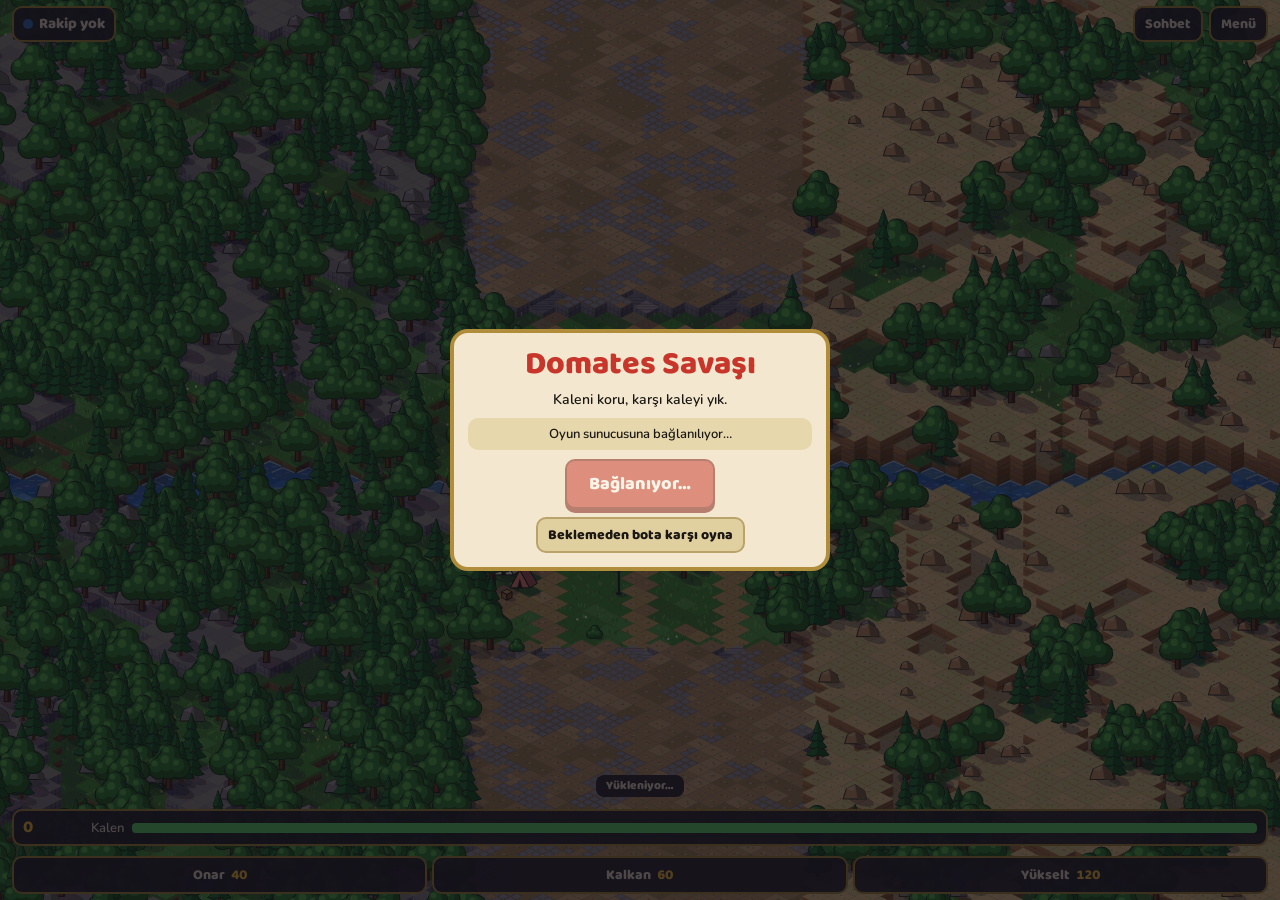
==== commit 166ce952: "Kaleleri birbirinden uzaklaştır, savaş alanını uzat Co-Authored-By: Claude Fable 5.2 <noreply@anthro" ====
--- a/index.html
+++ b/index.html
@@ -144,9 +144,9 @@
 'use strict';
 
 /* ---------- Sabitler ---------- */
-const W = 100, H = 160, TAU = Math.PI * 2, INK = '#1b1714';
+const W = 100, H = 190, YD = H / 2 - 44, TAU = Math.PI * 2, INK = '#1b1714';
 const LX = [22, 50, 78], TWX = [36, 64];
-const WALL_Y = { A: 122, B: 38 }, KEEP_Y = { A: 143, B: 17 }, SPAWN_Y = { A: 118, B: 42 };
+const WALL_Y = { A: 150, B: 40 }, KEEP_Y = { A: 172, B: 18 }, SPAWN_Y = { A: 146, B: 44 };
 const UNITS = {
   m: { name: 'Muhafız',   hp: 60,  dmg: 8,  rate: 0.8, range: 5,  sp: 9,   cost: 20,  lvl: 1 },
   n: { name: 'Nişancı',   hp: 35,  dmg: 7,  rate: 0.9, range: 26, sp: 8,   cost: 30,  lvl: 1 },
@@ -213,7 +213,7 @@
     p.gold -= d.cost; S.U.push({ id: S.nid++, o: side, k: c.k, l, y: SPAWN_Y[side], hp: d.hp, cd: 0.3 });
   } else if (c.c === 'bomb') {
     if (S.t < p.cb) return;
-    p.cb = S.t + 4; S.Bm.push({ o: side, x: clamp(+c.x || 50, 4, 96), y: clamp(+c.y || 80, 4, H - 4), at: S.t + 0.9 }); fx('thr', side);
+    p.cb = S.t + 4; S.Bm.push({ o: side, x: clamp(+c.x || 50, 4, 96), y: clamp(+c.y || H / 2, 4, H - 4), at: S.t + 0.9 }); fx('thr', side);
   } else if (c.c === 'shield') {
     if (p.gold < 60 || S.t < p.cs) return;
     p.gold -= 60; p.sh = S.t + 6; p.cs = S.t + 25; fx('shd', side);
@@ -363,7 +363,7 @@
   }
   ctx.imageSmoothingEnabled = false; ctx.drawImage(c, x0, y0, c.width / AS, c.height / AS);
 }
-const elevAt = y => { const d = Math.abs(y - H / 2); return d >= 40 ? E : d > 36 ? (d - 36) / 4 * E : 0; };
+const elevAt = y => { const d = Math.abs(y - H / 2); return d >= YD + 4 ? E : d > YD ? (d - YD) / 4 * E : 0; };
 const Y = y => { const v = vy(y); return v - elevAt(v); };
 const GLOW = {};
 function glow(x, y, r, col, a) {
@@ -382,13 +382,13 @@
 const riverY = x => H / 2 + Math.sin((x - 50) / 15) * 3.2;
 function terr(x, y) {
   const inF = x > -3 && x < 103, dyc = Math.abs(y - H / 2), dr = Math.abs(y - riverY(x));
-  const wob = dyc > 33 || dr < 8 ? 0 : (noise2(x / 9 + 5, y / 9) - 0.5) * 3.4, lane = inF && LX.some(l => Math.abs(l - x) < 3.7 + wob);
+  const wob = dyc > YD - 3 || dr < 8 ? 0 : (noise2(x / 9 + 5, y / 9) - 0.5) * 3.4, lane = inF && LX.some(l => Math.abs(l - x) < 3.7 + wob);
   if (dr < 4.6) return lane ? { t: 'bridge', lev: 0 } : { t: 'water', lev: -1 };
-  if (inF && dyc > 36) return lane && dyc <= 40 ? { t: 'stair', lev: 0.5 } : { t: 'yard', lev: 1 };
+  if (inF && dyc > YD) return lane && dyc <= YD + 4 ? { t: 'stair', lev: 0.5 } : { t: 'yard', lev: 1 };
   if (lane) return { t: 'dirt', lev: 0 };
   if (!inF || x < 4 || x > 96) { const n = noise2(x / 20 + 9, y / 15 + 3), sand = x > 50; return n > 0.6 ? { t: sand ? 'sand' : 'rock', lev: 2 } : n > 0.42 ? { t: sand ? 'sand' : 'grass', lev: 1 } : { t: 'grass', lev: 0 }; }
   if (dr < 6.4) return { t: 'bank', lev: 0 };
-  if (dyc < 33 && noise2(x / 11 + 40, y / 11 + 7) > 0.74) return { t: 'dirt', lev: 0 };
+  if (dyc < YD - 3 && noise2(x / 11 + 40, y / 11 + 7) > 0.74) return { t: 'dirt', lev: 0 };
   return { t: 'grass', lev: 0 };
 }
 function drawTile(g, x, y, c, r, decor) {
@@ -443,7 +443,7 @@
     const grove = noise2(x / 12 + 70, y / 12 + 70) > 0.66;
     if (T.t === 'sand') { if (n < 0.05) decor.push({ k: 'boulder', x, y: ty, s: 0.8 + n2, c: '#c79a62' }); }
     else if (!field) { if (n > 0.45 && noise2(x / 9 + 30, y / 9 + 30) > 0.42) decor.push({ k: n2 < 0.45 ? 'pine' : 'tree', x: x + (n3 - 0.5) * 2, y: ty, s: 0.8 + n2 * 0.5 }); else if (n < 0.05) decor.push({ k: 'boulder', x, y: ty, s: 0.8 + n2, c: '#8d8a84' }); }
-    else if (laneD > 9.5 && grove && n > 0.3 && Math.abs(y - H / 2) < 28) decor.push({ k: n2 < 0.3 ? 'pine' : 'tree', x: x + (n3 - 0.5) * 2, y: ty, s: 0.7 + n2 * 0.4 });
+    else if (laneD > 9.5 && grove && n > 0.3 && Math.abs(y - H / 2) < YD - 8) decor.push({ k: n2 < 0.3 ? 'pine' : 'tree', x: x + (n3 - 0.5) * 2, y: ty, s: 0.7 + n2 * 0.4 });
     else if (laneD > 6 && n < 0.03) decor.push({ k: 'boulder', x, y: ty, s: 0.5 + n2 * 0.4, c: '#8d8a84' });
     else if (laneD > 6 && n > 0.96) decor.push({ k: 'bush', x, y: ty, s: 0.6 + n2 * 0.3 });
   }
@@ -503,9 +503,9 @@
   const b = TH / 2, x0 = -ox / sc - TW, x1 = (cw - ox) / sc + TW, y0 = -oy / sc - TH * 3, y1 = (ch - oy) / sc + TH * 3;
   for (let r = Math.floor(y0 / b); r * b < y1; r++) for (let c = Math.floor(x0 / TW); c * TW < x1; c++) drawTile(g, c * TW + (r & 1) * TW / 2, r * b, c, r, decor);
   for (const l of LX) for (const s of [-1, 1]) decor.push({ k: 'parapet', x: l + s * 4.6, y: riverY(l) + 6, y0: riverY(l) - 5.5, y1: riverY(l) + 6.5 });
-  for (const [i, s, yy] of [[0, -1, H / 2 - 22], [1, 1, H / 2 - 24], [2, 1, H / 2 - 22], [0, -1, H / 2 + 22], [1, -1, H / 2 + 24], [2, 1, H / 2 + 22]]) { decor.push({ k: 'lamp', x: LX[i] + s * 6.5, y: yy }); LIGHTS.push({ x: LX[i] + s * 6.5, y: yy - 9, c: '#ffb347', r: 9 }); }
+  for (const [i, s, yy] of [[0, -1, H / 2 - 20], [1, 1, H / 2 - 34], [2, 1, H / 2 - 20], [0, -1, H / 2 + 20], [1, -1, H / 2 + 34], [2, 1, H / 2 + 20]]) { decor.push({ k: 'lamp', x: LX[i] + s * 6.5, y: yy }); LIGHTS.push({ x: LX[i] + s * 6.5, y: yy - 9, c: '#ffb347', r: 9 }); }
   const nearT = TEAM[canPlay ? me : 'A'], farT = TEAM[canPlay ? other(me) : 'B'];
-  for (const [x, y, t] of [[8, 104, nearT], [93, 110, nearT], [7, 56, farT], [92, 50, farT]]) { decor.push({ k: 'tent', x, y, c: '#efe6d2', f: t.main }, { k: 'tent', x: x + (x < 50 ? 5 : -5), y: y + 4, c: t.light, f: t.main }, { k: 'crate', x: x + (x < 50 ? 1 : -1), y: y + 7 }); }
+  for (const [x, y, t] of [[8, H / 2 + 28, nearT], [93, H / 2 + 36, nearT], [7, H / 2 - 28, farT], [92, H / 2 - 36, farT]]) { decor.push({ k: 'tent', x, y, c: '#efe6d2', f: t.main }, { k: 'tent', x: x + (x < 50 ? 5 : -5), y: y + 4, c: t.light, f: t.main }, { k: 'crate', x: x + (x < 50 ? 1 : -1), y: y + 7 }); }
   decor.sort((p, q) => p.y - q.y).forEach(d => drawDecor(g, d));
   pixelate(ground, false);
 }
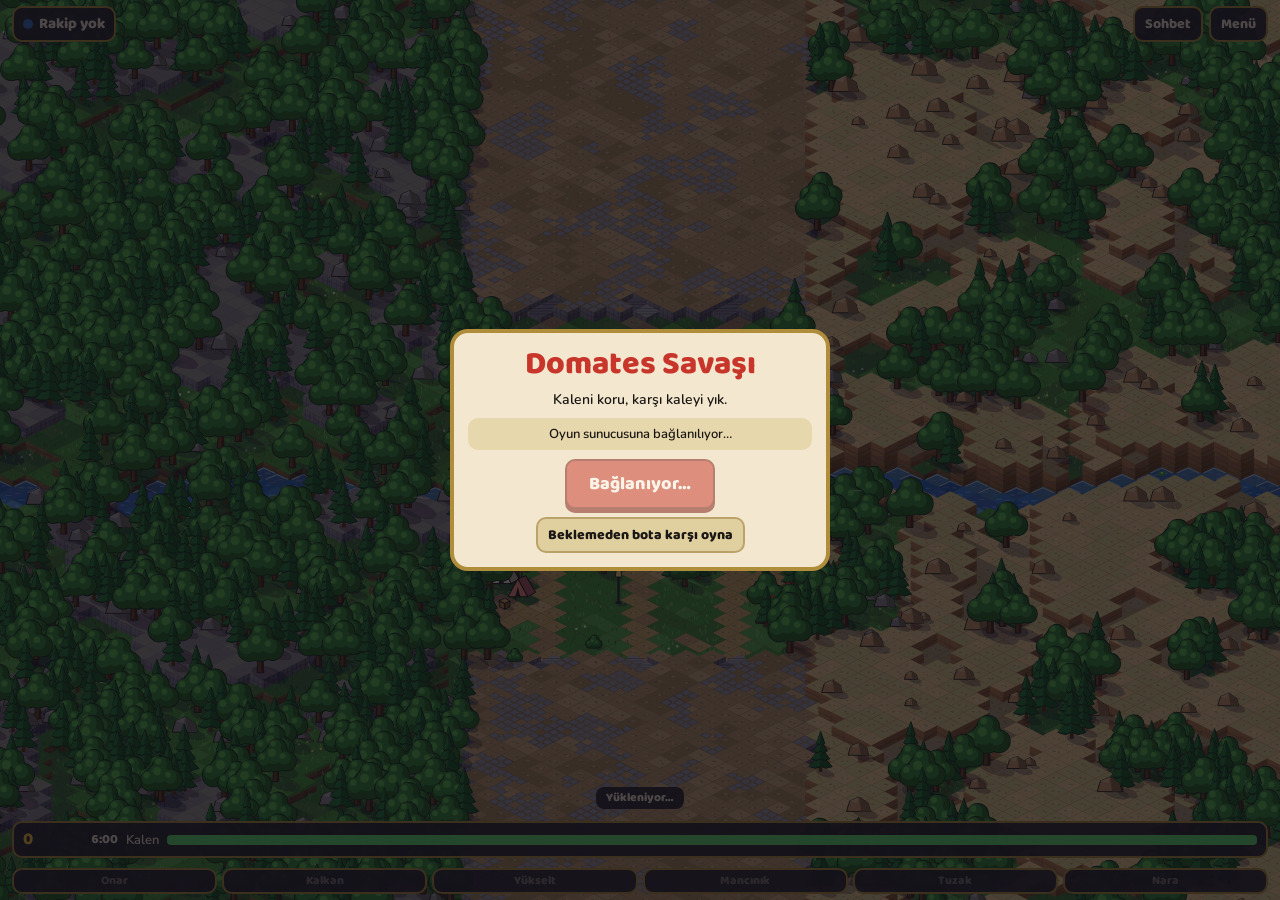
==== commit e8c19600: "Yeni birlikler (Süvari, Koçbaşı), mancınık, tuzak, kral narası, rütbe ve ödüller, denge ayarı, 6 dak" ====
--- a/index.html
+++ b/index.html
@@ -66,18 +66,26 @@
 #res { display: flex; align-items: center; gap: 8px; padding: 3px 9px; font-size: 13px; }
 #gold { font-family: var(--display); font-weight: 800; font-size: 17px; color: var(--sun); font-variant-numeric: tabular-nums; min-width: 52px; }
 #inc { opacity: .8; font-variant-numeric: tabular-nums; }
+#clock { font-family: var(--display); font-weight: 800; font-variant-numeric: tabular-nums; }
+#clock.hot { color: #ff8a70; }
 #res .hp { flex: 1; width: auto; height: 10px; }
 #units, #acts { display: grid; gap: 5px; }
-#units { grid-template-columns: repeat(4, minmax(0, 1fr)); }
-#acts { grid-template-columns: repeat(3, minmax(0, 1fr)); }
+#units { grid-template-columns: repeat(6, minmax(0, 1fr)); }
+#acts { grid-template-columns: repeat(6, minmax(0, 1fr)); }
 .ucard { padding: 3px 2px 4px; display: flex; flex-direction: column; align-items: center; min-width: 0; position: relative; }
-.ucard canvas { width: 40px; height: 40px; }
-.ucard .nm { font-size: 11px; white-space: nowrap; overflow: hidden; text-overflow: ellipsis; max-width: 100%; }
+.ucard canvas { width: 34px; height: 34px; }
+.ucard .nm { font-size: 10px; white-space: nowrap; overflow: hidden; text-overflow: ellipsis; max-width: 100%; }
 .ucard .ct, .act small { font-family: var(--display); font-weight: 800; font-size: 14px; line-height: 1; color: var(--sun); font-variant-numeric: tabular-nums; }
 .ucard.off canvas, .ucard.off span { opacity: .4; }
 .act.off { color: rgba(243, 232, 207, .4); }
 .act.off small { opacity: .5; }
-.act { padding: 6px 4px; font-family: var(--display); font-weight: 800; font-size: 14px; display: flex; gap: 6px; align-items: baseline; justify-content: center; min-width: 0; white-space: nowrap; }
+.act { padding: 4px 1px; font-family: var(--display); font-weight: 800; font-size: 12px; line-height: 1.15; display: flex; flex-direction: column; align-items: center; min-width: 0; white-space: nowrap; overflow: hidden; }
+.opts { display: flex; gap: 6px; flex-wrap: wrap; }
+.op { background: #e6d7ac; border: 2px solid #b9a36a; border-radius: 10px; padding: 4px 9px; color: var(--ink); font-family: var(--display); font-weight: 800; font-size: 13px; }
+.op.sel { border-color: var(--blood); background: #ffe9a8; }
+.op:disabled { opacity: .5; }
+.xp { height: 8px; border-radius: 4px; background: #d9c898; overflow: hidden; }
+.xp i { display: block; height: 100%; background: var(--blood); }
 
 #log { position: absolute; left: max(12px, env(safe-area-inset-left, 0px)); z-index: 2; bottom: 200px; display: flex; flex-direction: column; gap: 3px; pointer-events: none; max-width: 70%; }
 #log div { background: rgba(20, 18, 26, .8); border-radius: 8px; padding: 2px 8px; font-size: 13px; width: max-content; max-width: 100%; overflow: hidden; text-overflow: ellipsis; white-space: nowrap; animation: fade 7s forwards; }
@@ -123,12 +131,9 @@
   <div id="toast" hidden></div>
   <div id="log"></div>
   <footer id="bottom" class="bar">
-    <div id="res" class="panel"><span id="gold">0</span><span id="inc"></span><span>Kalen</span><div class="hp" id="myHp"><i></i></div></div>
+    <div id="res" class="panel"><span id="gold">0</span><span id="inc"></span><span id="clock"></span><span>Kalen</span><div class="hp" id="myHp"><i></i></div></div>
     <div id="units"></div>
     <div id="acts">
-      <button class="act panel" id="aRepair" type="button">Onar <small>40</small></button>
-      <button class="act panel" id="aShield" type="button">Kalkan <small>60</small></button>
-      <button class="act panel" id="aUp" type="button">Yükselt <small>120</small></button>
     </div>
   </footer>
   <div id="chat" hidden>
@@ -149,11 +154,17 @@
 const WALL_Y = { A: 150, B: 40 }, KEEP_Y = { A: 172, B: 18 }, SPAWN_Y = { A: 146, B: 44 };
 const UNITS = {
   m: { name: 'Muhafız',   hp: 60,  dmg: 8,  rate: 0.8, range: 5,  sp: 9,   cost: 20,  lvl: 1 },
-  n: { name: 'Nişancı',   hp: 35,  dmg: 7,  rate: 0.9, range: 26, sp: 8,   cost: 30,  lvl: 1 },
-  z: { name: 'Zırhlı',    hp: 220, dmg: 14, rate: 1.2, range: 6,  sp: 5.5, cost: 70,  lvl: 2 },
-  d: { name: 'Demir Dev', hp: 420, dmg: 45, rate: 2.0, range: 12, sp: 4,   cost: 150, lvl: 3, siege: 2 },
+  n: { name: 'Nişancı',   hp: 30,  dmg: 6,  rate: 0.9, range: 16, sp: 8,   cost: 30,  lvl: 1 },
+  z: { name: 'Zırhlı',    hp: 260, dmg: 16, rate: 1.2, range: 6,  sp: 5.5, cost: 70,  lvl: 2 },
+  d: { name: 'Demir Dev', hp: 380, dmg: 40, rate: 2.0, range: 12, sp: 4,   cost: 180, lvl: 3, siege: 2 },
+  s: { name: 'Süvari',    hp: 110, dmg: 12, rate: 0.9, range: 5,  sp: 16,  cost: 40,  lvl: 2, charge: 2.5 },
+  k: { name: 'Koçbaşı',   hp: 260, dmg: 60, rate: 2.2, range: 5,  sp: 5,   cost: 80,  lvl: 2, ram: true },
 };
-const ORDER = ['m', 'n', 'z', 'd'], UPC = [0, 120, 260], INCOME = [0, 5, 7, 9], MAXU = 14;
+const ORDER = ['m', 'n', 's', 'z', 'k', 'd'], UPC = [0, 120, 260], INCOME = [0, 5, 7, 9], MAXU = 14;
+const TRAP_Y = { A: WALL_Y.A - 24, B: WALL_Y.B + 24 }, CAT = { A: [28, WALL_Y.A + 11], B: [72, WALL_Y.B - 11] };
+const RANKS = ['Acemi', 'Er', 'Çavuş', 'Yüzbaşı', 'Komutan', 'Lord', 'Kral', 'İmparator'];
+const EMB = [{ n: 'Domates', lv: 1 }, { n: 'Yıldız', lv: 2 }, { n: 'Kılıç', lv: 3 }, { n: 'Kurukafa', lv: 5 }, { n: 'Taç', lv: 7 }];
+const CRN = [{ n: 'Altın', lv: 1 }, { n: 'Yakut', lv: 4 }, { n: 'Elmas', lv: 6 }];
 const TEAM = {
   A: { main: '#c8392d', dark: '#7d1f18', light: '#ef8473', glow: '#ffc46b', name: 'Kırmızı' },
   B: { main: '#2f6fc4', dark: '#1b4380', light: '#79aef0', glow: '#a8ecff', name: 'Mavi' },
@@ -163,6 +174,7 @@
 const other = s => (s === 'A' ? 'B' : 'A');
 const clamp = (v, a, b) => Math.max(a, Math.min(b, v));
 const rid = () => Date.now().toString(36) + Math.random().toString(36).slice(2, 8);
+const MATCH_T = 360, ESC_T = 150, incomeOf = (l, t) => INCOME[l] + Math.min(6, Math.floor(t / 45)), escOf = t => 1 + Math.max(0, (t - ESC_T) / 60);
 const mult = l => 1 + 0.3 * (l - 1);
 const MAXHP = l => ({ keep: 1000 * mult(l), wall: 500 * mult(l), tw: 300 * mult(l) });
 const $ = id => document.getElementById(id);
@@ -179,11 +191,14 @@
 let FID = 1;
 const nameOf = side => { const p = G.players[side]; return (p && p.name) || (S && S.bot === side ? 'Bot' : TEAM[side].name); };
 const chOf = side => { const p = G.players[side]; return p && CH[p.ch] ? p.ch : side === 'A' ? 'cap' : 'hair'; };
-const norm = d => (d ? { uid: String(d.uid || ''), name: String(d.name || '').slice(0, 12), ch: CH[d.ch] ? d.ch : '', wins: +d.wins || 0, xp: +d.xp || 0, v: +d.v || 0 } : null);
+const norm = d => (d ? { uid: String(d.uid || ''), name: String(d.name || '').slice(0, 12), ch: CH[d.ch] ? d.ch : '', wins: +d.wins || 0, xp: +d.xp || 0, emb: +d.emb || 0, crn: +d.crn || 0, v: +d.v || 0 } : null);
+const embOf = side => { const p = G.players[side]; return p && !(S && S.bot === side) ? p.emb || 0 : 0; };
+const crnOf = side => { const p = G.players[side]; return p && !(S && S.bot === side) ? p.crn || 0 : 0; };
+const rankOf = p => RANKS[Math.min(RANKS.length - 1, lvlOf(p) - 1)];
 const lvlOf = p => 1 + Math.floor(Math.sqrt(((p && p.xp) || 0) / 60));
 
 /* ---------- Simülasyon (oda sahibinde ya da bot maçında çalışır) ---------- */
-const newSide = () => ({ gold: 60, lvl: 1, keep: 1000, wall: 500, tw: [300, 300], tc: [0, 0], sh: 0, cb: 0, cs: 0, cr: 0, dmg: 0 });
+const newSide = () => ({ gold: 60, lvl: 1, keep: 1000, wall: 500, tw: [300, 300], tc: [0, 0], sh: 0, cb: 0, cs: 0, cr: 0, dmg: 0, cat: 0, cc: 3, tr: [0, 0, 0], wc: 0, cw: 0 });
 const newSim = () => ({ t: 0, ph: 'lobby', cd: 0, win: null, bot: null, rdy: { A: false, B: false }, P: { A: newSide(), B: newSide() }, U: [], Bm: [], fx: [], nid: 1, bt: 1.5 });
 function fx(...a) { a.unshift(FID++); S.fx.push({ a, at: performance.now() }); }
 function structFor(e, lane) {
@@ -195,6 +210,7 @@
 function hurtStruct(e, st, dmg, by) {
   const p = S.P[e];
   if (p.sh > S.t) { fx('blk', e); return; }
+  dmg *= escOf(S.t);
   if (st === 'keep') { p.keep -= dmg; if (p.keep <= 0) { p.keep = 0; if (S.ph === 'play') { S.ph = 'over'; S.win = by; } } }
   else if (st === 'wall') p.wall = Math.max(0, p.wall - dmg);
   else p.tw[st] = Math.max(0, p.tw[st] - dmg);
@@ -225,6 +241,15 @@
     const add = 150 * mult(p.lvl), st = cand[0];
     if (st === 'keep') p.keep = Math.min(mh.keep, p.keep + add); else if (st === 'wall') p.wall = Math.min(mh.wall, p.wall + add); else p.tw[st] = Math.min(mh.tw, p.tw[st] + add);
     const [x, y] = structPos(side, st, 1); fx('rep', x, y);
+  } else if (c.c === 'cat') {
+    if (p.cat || p.lvl < 2 || p.gold < 90) return;
+    p.gold -= 90; p.cat = 1; p.cc = 2; fx('bld', side);
+  } else if (c.c === 'trap') {
+    const l = c.l | 0; if (l < 0 || l > 2 || p.gold < 35 || p.tr[l] >= 3) return;
+    p.gold -= 35; p.tr[l] = 3; fx('rep', LX[l], TRAP_Y[side]);
+  } else if (c.c === 'cry') {
+    if (S.t < p.cw) return;
+    p.wc = S.t + 6; p.cw = S.t + 30; fx('cry', side);
   } else if (c.c === 'up') {
     if (p.lvl >= 3 || p.gold < UPC[p.lvl]) return;
     const a = MAXHP(p.lvl); p.gold -= UPC[p.lvl]; p.lvl++; const b = MAXHP(p.lvl);
@@ -235,20 +260,27 @@
   if (S.ph === 'count') { S.cd -= dt; if (S.cd <= 0) { S.ph = 'play'; S.t = 0; } return; }
   if (S.ph !== 'play') return;
   S.t += dt;
-  for (const s of ['A', 'B']) S.P[s].gold += INCOME[S.P[s].lvl] * dt;
+  for (const s of ['A', 'B']) S.P[s].gold += incomeOf(S.P[s].lvl, S.t) * dt;
+  if (!S.esc && S.t > ESC_T) { S.esc = 1; fx('esc'); }
+  if (S.t >= MATCH_T) { // süre doldu: kalesi daha sağlam olan kazanır
+    const score = s => { const p = S.P[s], m = MAXHP(p.lvl); return p.keep / m.keep + 0.3 * (p.wall / m.wall + (p.tw[0] + p.tw[1]) / (2 * m.tw)) / 2; };
+    const a = score('A'), b = score('B');
+    S.ph = 'over'; S.win = a === b ? (S.P.A.dmg >= S.P.B.dmg ? 'A' : 'B') : a > b ? 'A' : 'B'; S.timeUp = 1; return;
+  }
   for (const u of S.U) {
-    const d = UNITS[u.k], dir = u.o === 'A' ? -1 : 1, e = other(u.o), ux = LX[u.l];
-    u.cd -= dt;
+    const d = UNITS[u.k], dir = u.o === 'A' ? -1 : 1, e = other(u.o), ux = LX[u.l], pe = S.P[e], buff = S.P[u.o].wc > S.t ? 1.5 : 1;
+    u.cd -= dt * buff;
+    if (pe.tr[u.l] > 0 && !u.tp && Math.abs(u.y - TRAP_Y[e]) < 2) { u.tp = 1; u.hp -= 45; if (u.hp <= 0) u.kb = e; pe.tr[u.l]--; fx('trap', ux, TRAP_Y[e]); }
     let tgt = null, best = 1e9;
-    for (const v of S.U) if (v.o !== u.o && v.l === u.l && v.hp > 0) { const dd = Math.abs(v.y - u.y); if (dd <= d.range + 1 && dd < best) { best = dd; tgt = v; } }
+    if (!d.ram) for (const v of S.U) if (v.o !== u.o && v.l === u.l && v.hp > 0) { const dd = Math.abs(v.y - u.y); if (dd <= d.range + 1 && dd < best) { best = dd; tgt = v; } }
     if (tgt) {
-      if (u.cd <= 0) { u.cd = d.rate; tgt.hp -= d.dmg; if (tgt.hp <= 0) tgt.kb = u.o; fx(d.range > 8 ? 'sh' : 'hit', ux, u.y, ux, tgt.y, u.o, u.id); }
+      if (u.cd <= 0) { u.cd = d.rate; tgt.hp -= d.dmg * (d.charge && !u.ch ? d.charge : 1); u.ch = 1; if (tgt.hp <= 0) tgt.kb = u.o; fx(d.range > 8 ? 'sh' : 'hit', ux, u.y, ux, tgt.y, u.o, u.id); }
       continue;
     }
     const st = structFor(e, u.l), ty = st === 'keep' ? KEEP_Y[e] - dir * 10 : WALL_Y[e] - dir * 3;
     if ((ty - u.y) * dir <= d.range) {
       if (u.cd <= 0) { u.cd = d.rate; const [sx, sy] = structPos(e, st, u.l); hurtStruct(e, st, d.dmg * (d.siege || 1), u.o); fx(d.range > 8 ? 'sh' : 'hit', ux, u.y, sx, sy, u.o, u.id); }
-    } else if (!S.U.some(v => v !== u && v.o === u.o && v.l === u.l && (v.y - u.y) * dir > 0 && (v.y - u.y) * dir < 3.6)) u.y += dir * d.sp * dt;
+    } else if (!S.U.some(v => v !== u && v.o === u.o && v.l === u.l && (v.y - u.y) * dir > 0 && (v.y - u.y) * dir < 3.6)) u.y += dir * d.sp * buff * dt;
   }
   for (const s of ['A', 'B']) { // kuleler
     const p = S.P[s];
@@ -260,14 +292,23 @@
       if (tg) { p.tc[i] = 0.7; tg.hp -= 10 * (1 + 0.2 * (p.lvl - 1)); if (tg.hp <= 0) tg.kb = s; fx('sh', TWX[i], WALL_Y[s], LX[tg.l], tg.y, s, 0); }
     }
   }
-  for (let i = S.Bm.length - 1; i >= 0; i--) { // domates bombaları
+  for (const s of ['A', 'B']) { // mancınık: kendi yarısına giren düşmana taş atar
+    const p = S.P[s]; if (!p.cat) continue;
+    p.cc -= dt; if (p.cc > 0) continue;
+    let tg = null, b = 1e9;
+    for (const v of S.U) if (v.o !== s && v.hp > 0 && Math.abs(v.y - KEEP_Y[s]) < H / 2 - 22) { const dd = Math.abs(v.y - WALL_Y[s]); if (dd < b) { b = dd; tg = v; } }
+    if (tg) { p.cc = 5; S.Bm.push({ o: s, x: LX[tg.l], y: tg.y + (s === 'A' ? 1 : -1) * UNITS[tg.k].sp * 0.6, at: S.t + 1, r: 1 }); fx('cat', s); }
+  }
+  for (let i = S.Bm.length - 1; i >= 0; i--) { // domates bombaları ve mancınık taşları
     const b = S.Bm[i]; if (S.t < b.at) continue;
     S.Bm.splice(i, 1);
     const e = other(b.o), m = 1 + 0.25 * (S.P[b.o].lvl - 1);
-    for (const v of S.U) if (v.o === e && Math.hypot(LX[v.l] - b.x, v.y - b.y) < 9) { v.hp -= 40 * m; if (v.hp <= 0) v.kb = b.o; }
-    if (Math.abs(b.y - KEEP_Y[e]) < 13 && Math.abs(b.x - 50) < 18) hurtStruct(e, 'keep', 25 * m, b.o);
-    else if (Math.abs(b.y - WALL_Y[e]) < 8) hurtStruct(e, Math.abs(b.x - TWX[0]) < 7 ? 0 : Math.abs(b.x - TWX[1]) < 7 ? 1 : 'wall', 25 * m, b.o);
-    fx('boom', b.x, b.y);
+    for (const v of S.U) if (v.o === e && Math.hypot(LX[v.l] - b.x, v.y - b.y) < (b.r ? 8 : 9)) { v.hp -= (b.r ? 35 : 40) * m; if (v.hp <= 0) v.kb = b.o; }
+    if (!b.r) {
+      if (Math.abs(b.y - KEEP_Y[e]) < 13 && Math.abs(b.x - 50) < 18) hurtStruct(e, 'keep', 25 * m, b.o);
+      else if (Math.abs(b.y - WALL_Y[e]) < 8) hurtStruct(e, Math.abs(b.x - TWX[0]) < 7 ? 0 : Math.abs(b.x - TWX[1]) < 7 ? 1 : 'wall', 25 * m, b.o);
+    }
+    fx(b.r ? 'dust' : 'boom', b.x, b.y);
   }
   for (let i = S.U.length - 1; i >= 0; i--) {
     const u = S.U[i]; if (u.hp > 0) continue;
@@ -287,6 +328,10 @@
   if (p.keep < mh.keep * 0.5 && p.gold >= 60 && S.t >= p.cs) return applyCmd(b, { c: 'shield' });
   if ((p.wall < mh.wall * 0.5 || p.tw[0] <= 0 || p.tw[1] <= 0 || p.keep < mh.keep * 0.6) && p.gold >= 40 && S.t >= p.cr && Math.random() < 0.5) return applyCmd(b, { c: 'repair' });
   if (p.lvl < 3 && p.gold >= UPC[p.lvl] + 30 && Math.random() < 0.3) return applyCmd(b, { c: 'up' });
+  const mineU = S.U.filter(u => u.o === b).length, foeL = [0, 1, 2].map(l => S.U.filter(u => u.o === e && u.l === l).length);
+  if (S.t >= p.cw && mineU >= 3) applyCmd(b, { c: 'cry' });
+  if (!p.cat && p.lvl >= 2 && p.gold >= 90 && Math.random() < 0.3) return applyCmd(b, { c: 'cat' });
+  if (p.gold >= 35 && Math.max(...foeL) >= 2 && Math.random() < 0.25) { const l = foeL.indexOf(Math.max(...foeL)); if (p.tr[l] === 0) return applyCmd(b, { c: 'trap', l }); }
   const opts = ORDER.filter(k => UNITS[k].lvl <= p.lvl && UNITS[k].cost <= p.gold);
   if (opts.length && Math.random() < 0.75) {
     const cnt = [0, 1, 2].map(l => S.U.filter(u => u.o === e && u.l === l).length - S.U.filter(u => u.o === b && u.l === l).length);
@@ -299,9 +344,9 @@
 function snap() {
   const now = performance.now(), r1 = v => Math.round(v * 10) / 10;
   S.fx = S.fx.filter(f => now - f.at < 1500);
-  const side = s => { const p = S.P[s]; return { g: Math.floor(p.gold), l: p.lvl, k: Math.ceil(p.keep), w: Math.ceil(p.wall), t: p.tw.map(Math.ceil), sh: r1(Math.max(0, p.sh - S.t)), cb: r1(Math.max(0, p.cb - S.t)), cs: r1(Math.max(0, p.cs - S.t)), cr: r1(Math.max(0, p.cr - S.t)), d: Math.round(p.dmg) }; };
-  return { q: ++seq, h: myUid, ph: S.ph, cd: r1(S.cd), win: S.win, bot: S.bot, r: [S.rdy.A, S.rdy.B], P: { A: side('A'), B: side('B') },
-    U: S.U.map(u => [u.id, u.o, u.k, u.l, r1(u.y), Math.ceil(u.hp)]), Bm: S.Bm.map(b => [b.o, r1(b.x), r1(b.y), r1(b.at - S.t)]), fx: S.fx.map(f => f.a) };
+  const side = s => { const p = S.P[s]; return { g: Math.floor(p.gold), l: p.lvl, k: Math.ceil(p.keep), w: Math.ceil(p.wall), t: p.tw.map(Math.ceil), sh: r1(Math.max(0, p.sh - S.t)), cb: r1(Math.max(0, p.cb - S.t)), cs: r1(Math.max(0, p.cs - S.t)), cr: r1(Math.max(0, p.cr - S.t)), d: Math.round(p.dmg), c: p.cat, tr: p.tr.slice(), wc: r1(Math.max(0, p.wc - S.t)), cw: r1(Math.max(0, p.cw - S.t)) }; };
+  return { q: ++seq, h: myUid, ph: S.ph, t: Math.floor(S.t), tu: S.timeUp ? 1 : 0, cd: r1(S.cd), win: S.win, bot: S.bot, r: [S.rdy.A, S.rdy.B], P: { A: side('A'), B: side('B') },
+    U: S.U.map(u => [u.id, u.o, u.k, u.l, r1(u.y), Math.ceil(u.hp)]), Bm: S.Bm.map(b => [b.o, r1(b.x), r1(b.y), r1(b.at - S.t), b.r ? 1 : 0]), fx: S.fx.map(f => f.a) };
 }
 
 /* ---------- Tuval, koordinatlar ---------- */
@@ -588,7 +633,24 @@
     if (st.dm) cracks(g, x, y, 4.7, h);
   }
 }
-function keepSprite(g, side, cx, cy, l, dm) {
+function emblem(g, x, y, r, kind, col) { // sancak amblemleri
+  g.fillStyle = col; g.strokeStyle = col; g.lineWidth = r * 0.35; g.lineCap = 'round';
+  if (kind === 1) { g.beginPath(); for (let i = 0; i < 10; i++) { const a = -Math.PI / 2 + i * Math.PI / 5, q = i % 2 ? r * 0.45 : r * 1.1; i ? g.lineTo(x + Math.cos(a) * q, y + Math.sin(a) * q) : g.moveTo(x + Math.cos(a) * q, y + Math.sin(a) * q); } g.closePath(); g.fill(); }
+  else if (kind === 2) { g.beginPath(); g.moveTo(x, y - r * 1.2); g.lineTo(x, y + r * 1.1); g.moveTo(x - r * 0.7, y + r * 0.35); g.lineTo(x + r * 0.7, y + r * 0.35); g.stroke(); }
+  else if (kind === 3) { g.fillStyle = '#f3efe6'; g.beginPath(); g.arc(x, y - r * 0.15, r * 0.95, 0, TAU); g.fill(); g.fillRect(x - r * 0.5, y + r * 0.4, r, r * 0.6); g.fillStyle = '#1b1714'; g.fillRect(x - r * 0.6, y - r * 0.3, r * 0.4, r * 0.45); g.fillRect(x + r * 0.2, y - r * 0.3, r * 0.4, r * 0.45); }
+  else if (kind === 4) { g.beginPath(); g.moveTo(x - r, y + r * 0.7); g.lineTo(x - r * 1.1, y - r * 0.6); g.lineTo(x - r * 0.45, y); g.lineTo(x, y - r); g.lineTo(x + r * 0.45, y); g.lineTo(x + r * 1.1, y - r * 0.6); g.lineTo(x + r, y + r * 0.7); g.closePath(); g.fill(); }
+  else { g.beginPath(); g.arc(x, y, r * 0.9, 0, TAU); g.fill(); g.fillStyle = '#3f8f2f'; g.fillRect(x - r * 0.25, y - r * 1.25, r * 0.5, r * 0.5); }
+}
+function catSprite(g, x, y, side) { // mancınık
+  const t = TEAM[side], W1 = '#8a5a2b', W2 = '#5f3d1c';
+  isoBox(g, x, y, 3.6, 1.2, '#a5733c', W1, W2, 0.25);
+  for (const s of [-1, 1]) { g.beginPath(); g.moveTo(x + s * 2.6, y - 0.6); g.lineTo(x, y - 7.5); g.lineWidth = 1.1; g.strokeStyle = INK; g.stroke(); g.lineWidth = 0.6; g.strokeStyle = W1; g.stroke(); }
+  g.beginPath(); g.moveTo(x - 4.2, y - 3); g.lineTo(x + 3.6, y - 10.5); g.lineWidth = 1.2; g.strokeStyle = INK; g.stroke(); g.lineWidth = 0.7; g.strokeStyle = '#a5733c'; g.stroke();
+  isoBox(g, x - 4.2, y - 2.2, 1.3, 1.6, t.light, t.main, t.dark, 0.25);
+  g.beginPath(); g.arc(x + 3.8, y - 10.8, 1.3, 0, TAU); g.fillStyle = '#8d8a84'; g.fill(); g.strokeStyle = INK; g.lineWidth = 0.3; g.stroke();
+  for (const s of [-1, 1]) { g.beginPath(); g.arc(x + s * 3, y + 0.6, 1, 0, TAU); g.fillStyle = '#2e2a35'; g.fill(); g.strokeStyle = INK; g.lineWidth = 0.25; g.stroke(); }
+}
+function keepSprite(g, side, cx, cy, l, dm, emb) {
   const t = TEAM[side], B = BRICK[side], B2 = lighter(B), gold = l >= 3, rA = gold ? '#ffd65a' : t.main, rB = gold ? '#b8860b' : t.dark;
   stoneBox(g, cx, cy + 1.6, 21, 2.2, { top: '#8f8a96', left: '#77727e', right: '#55505c' }, { bricks: false });
   if (l >= 2) { stoneBox(g, cx, cy - 8.5, 4.2, 27, B2); faceArch(g, cx - 2.1, cy - 7.4 - 20, -1, 1.4, 3.4, t.glow); faceArch(g, cx + 2.1, cy - 7.4 - 20, 1, 1.4, 3.4, t.glow); stoneBox(g, cx, cy - 35.5, 5, 2, B2, { merlons: true, bricks: false }); coneRoof(g, cx, cy - 37.7, 4.2, 9, rA, rB); }
@@ -608,7 +670,7 @@
     const bx = cx + s * 5.5, by = y2 + 2.75 - h2 + 1, fp = (u, v) => [bx + u, by + (s < 0 ? u : -u) * 0.5 + v];
     poly(g, [fp(-2.3, 0), fp(2.3, 0), fp(2.3, h2 * 0.7), fp(0, h2 * 0.7 - 1.4), fp(-2.3, h2 * 0.7)], s < 0 ? t.main : t.dark, INK, 0.25);
     g.strokeStyle = '#ffd65a'; g.lineWidth = 0.3; g.beginPath(); g.moveTo(...fp(-2.3, 0.6)); g.lineTo(...fp(2.3, 0.6)); g.stroke();
-    const [ex, ey] = fp(0, h2 * 0.32); g.fillStyle = s < 0 ? '#ffd65a' : t.light; g.beginPath(); g.arc(ex, ey, 1.1, 0, TAU); g.fill(); g.fillStyle = '#3f8f2f'; g.fillRect(ex - 0.3, ey - 1.5, 0.6, 0.6);
+    const [ex, ey] = fp(0, h2 * 0.32); emblem(g, ex, ey, 1.25, emb, s < 0 ? '#ffd65a' : t.light);
   }
   if (gold) { stoneBox(g, cx, y2 - h2 - 3.4, 5, 10, B2); faceArch(g, cx - 2.5, y2 - h2 - 2.2 - 6, -1, 1.6, 3.6, t.glow); faceArch(g, cx + 2.5, y2 - h2 - 2.2 - 6, 1, 1.6, 3.6, t.glow); coneRoof(g, cx, y2 - h2 - 13.4, 5.4, 11, '#ffd65a', '#b8860b'); }
   if (dm >= 1) { cracks(g, cx, cy, 17, 13); cracks(g, cx + 3, y2, 9, h2); }
@@ -646,6 +708,32 @@
     g.strokeStyle = INK; g.lineWidth = 0.3; g.beginPath(); g.moveTo(4.4, -17.8); g.lineTo(4.4, -22); g.stroke(); poly(g, [[4.4, -22], [6.6, -21.3], [4.4, -20.6]], t.light, INK, 0.2);
     g.restore(); return;
   }
+  if (k === 'k') { // Koçbaşı: üstü örtülü tekerlekli şahmerdan
+    const th = a * 1.8;
+    for (const s of [-1, 1]) { C(s * 4.8, -1.3, 1.5, 1.5, M0, 0.3); }
+    if (back) { R(-1.3, -15 - th, 2.6, 7, 1, '#8a5a2b'); C(0, -15.4 - th, 1.7, 1.3, M2, 0.3); }
+    R(-5.6, -9.4, 11.2, 7, 1.2, '#7a4e26');
+    g.fillStyle = 'rgba(0,0,0,.25)'; for (const o of [-3, 0, 3]) g.fillRect(o - 0.15, -9, 0.3, 6.2);
+    poly(g, [[-6.6, -8.6], [0, -13.2], [6.6, -8.6], [6.6, -6.8], [0, -11.4], [-6.6, -6.8]], t.main, INK, 0.35);
+    poly(g, [[0, -13.2], [6.6, -8.6], [6.6, -6.8], [0, -11.4]], t.dark, INK, 0.3);
+    for (const s of [-1, 1]) C(s * 5.7, -4.6, 1.4, 1.6, t.light, 0.3);
+    if (!back) { R(-1.4, -6.4, 2.8, 4.4 + th, 1, '#8a5a2b'); C(0, -1.8 + th, 2, 1.7, M2, 0.35); g.fillStyle = M0; g.fillRect(-0.4, -2.4 + th, 0.8, 1.2); }
+    return;
+  }
+  if (k === 's') { // Süvari: zırhlı binek üstünde mızraklı
+    for (const s of [-1, 1]) { const lift = Math.max(0, s * sw) * 1.6; R(s * 2 - 0.85, -4.2 - lift, 1.7, 4.2, 0.5, M0); }
+    C(0, -6.4, 3.5, 4.2, M1); R(-2.9, -9.6, 5.8, 3.6, 1, t.main);
+    if (!back) { R(-1.7, -6.4, 3.4, 3.8, 1.1, M1); g.fillStyle = t.glow; g.fillRect(-1.2, -5.3, 0.8, 0.6); g.fillRect(0.4, -5.3, 0.8, 0.6); poly(g, [[-0.5, -6.4], [0, -8], [0.5, -6.4]], M2, INK, 0.2); }
+    else poly(g, [[-0.8, -3.4], [0.8, -3.4], [0.5 + sw * 0.6, -0.8], [-0.5 + sw * 0.6, -0.8]], t.dark, INK, 0.3);
+    g.save(); g.translate(0, -6.4 - Math.abs(sw) * 0.5);
+    g.save(); g.translate(f * 3.5, -7.6); g.rotate(f * (0.1 - a * 0.5)); blade(0, 3, 0, -12, t.glow); poly(g, [[0, -9.4], [f * 2.4, -8.6], [0, -7.8]], t.light, INK, 0.2); g.restore();
+    R(-2.4, -10.2, 4.8, 4.6, 1.2, t.main);
+    for (const s of [-1, 1]) C(s * 3, -9.4, 1.8, 1.6, t.light, 0.35);
+    R(-1.6, -13.6, 3.2, 3.7, 1.3, t.dark);
+    if (!back) { g.fillStyle = t.glow; g.fillRect(-1.2, -12.2, 2.4, 0.7); } else { R(-1.5, -10.4, 3, 3, 0.6, M1, 0.3); }
+    poly(g, [[-0.5, -13.5], [-0.2, -16.2], [1.2, -15.4], [0.6, -13.5]], t.light, INK, 0.3);
+    g.restore(); return;
+  }
   const z = k === 'z', n = k === 'n', w = z ? 4.2 : n ? 2.7 : 3.1;
   if (back && !n) poly(g, [[-w, -9.8], [w, -9.8], [w + 0.7 + sw * 0.5, -2.3], [w * 0.3, -3], [-w * 0.3 + sw * 0.4, -2], [-w - 0.7, -2.7]], t.dark, INK, 0.35);
   for (const s of [-1, 1]) { const lift = Math.max(0, s * sw) * 1.1, lx = s * w * 0.48; R(lx - 0.95, -5.4 - lift, 1.9, 4.6, 0.6, M1); C(lx, -4.3 - lift, 1.15, 0.9, t.main, 0.3); R(lx - 1.25, -1.5 - lift, 2.5, 1.5, 0.5, M0); }
@@ -689,7 +777,9 @@
   ctx.scale(1, (1 + Math.sin(time * 3 + (side === 'A' ? 0 : 2)) * 0.012) * (1 + th * 0.08));
   if (im && im.complete && im.naturalWidth) { const w = h * im.naturalWidth / im.naturalHeight; ctx.imageSmoothingEnabled = true; ctx.imageSmoothingQuality = 'high'; ctx.drawImage(im, -w / 2, -h, w, h); }
   else { ctx.fillStyle = '#222'; rr(-2.5, -h, 5, h, 2); ctx.fill(); }
-  poly(ctx, [[-2.2, -h - 0.2], [-2.5, -h - 2.6], [-1.1, -h - 1.4], [0, -h - 3], [1.1, -h - 1.4], [2.5, -h - 2.6], [2.2, -h - 0.2]], '#ffd24a', INK, 0.35);
+  const cr = crnOf(side), cc = cr === 2 ? '#c8f1ff' : '#ffd24a';
+  poly(ctx, [[-2.2, -h - 0.2], [-2.5, -h - 2.6], [-1.1, -h - 1.4], [0, -h - 3 - (cr === 2 ? 0.6 : 0)], [1.1, -h - 1.4], [2.5, -h - 2.6], [2.2, -h - 0.2]], cc, INK, 0.35);
+  if (cr) { ctx.fillStyle = cr === 1 ? '#e5372b' : '#5fd0ff'; for (const o of [-1.4, 0, 1.4]) ctx.fillRect(o - 0.3, -h - 1, 0.6, 0.6); }
   ctx.restore();
   const t = TEAM[side], nm = nameOf(side);
   ctx.font = '800 3px "Baloo 2", sans-serif'; ctx.textAlign = 'center'; ctx.textBaseline = 'alphabetic'; ctx.lineJoin = 'round';
@@ -712,7 +802,7 @@
 }
 function drawKeep(side) {
   const p = V.P[side], cx = 50, cy = Y(KEEP_Y[side]), mh = MAXHP(p.l), ratio = p.k / mh.keep, dm = ratio < 0.3 ? 2 : ratio < 0.6 ? 1 : 0, near = vy(KEEP_Y[side]) > H / 2;
-  sprite(['k', side, near, p.l, dm].join('|'), cx - 28, Math.round((cy - 62) * AS) / AS, 56, 78, g => keepSprite(g, side, cx, cy, p.l, dm));
+  sprite(['k', side, near, p.l, dm, embOf(side)].join('|'), cx - 28, Math.round((cy - 62) * AS) / AS, 56, 78, g => keepSprite(g, side, cx, cy, p.l, dm, embOf(side)));
   const top = cy - 13 - (9 + p.l);
   if (dm && Math.random() < 0.12) smoke(cx + (Math.random() - .5) * 22, cy - 10);
   if (dm === 2 && Math.random() < 0.3) parts.push({ x: cx + (Math.random() - .5) * 18, y: cy - 6, vx: 0, vy: -8, life: 0.5, max: 0.5, r: 0.8 + Math.random(), col: Math.random() < 0.5 ? '#ff8a1f' : '#ffc73a', drag: 0 });
@@ -745,6 +835,12 @@
   else if (k === 'shd') sfx('shield');
   else if (k === 'rep') { for (let i = 0; i < 8; i++) parts.push({ x: vx(f[2]) + (Math.random() - .5) * 10, y: Y(f[3]) - Math.random() * 8, vx: 0, vy: -6, life: 0.6, max: 0.6, r: 0.8, col: '#5fe06a', drag: 0 }); sfx('rep'); }
   else if (k === 'up') { burst(50, Y(KEEP_Y[f[2]]) - 14, ['#ffd24a', '#fff', TEAM[f[2]].light], 40, 50); sfx('level'); if (f[2] === me) toast('Kale büyüdü!', 'Yeni birlikler açıldı'); }
+  else if (k === 'trap') { burst(vx(f[2]), Y(f[3]) - 2, ['#c9c9d2', '#77727e', '#fff'], 10, 22); sfx('hit'); }
+  else if (k === 'dust') { const x = vx(f[2]), y = Y(f[3]); burst(x, y, ['#b89a68', '#8d8a84', '#d8c9a0'], 20, 30); shake = 0.15; sfx('boom'); }
+  else if (k === 'cat') sfx('spawn');
+  else if (k === 'esc') { toast('Kuşatma kızışıyor!', 'Yapılara verilen hasar artıyor'); sfx('level'); }
+  else if (k === 'bld') { burst(vx(CAT[f[2]][0]), Y(CAT[f[2]][1]) - 4, ['#ffd24a', '#a5733c', '#fff'], 20, 30); sfx('rep'); }
+  else if (k === 'cry') { kingT[f[2]] = 0.35; parts.push({ x: 50, y: Y(KEEP_Y[f[2]]) - 10, vx: 0, vy: 0, life: 0.5, max: 0.5, r: 4, col: 'rgba(255,210,74,.9)', drag: 0, ring: 1, grow: 90 }); sfx('level'); toast('Savaş narası!', nameOf(f[2]) + ' ordusu hızlandı'); }
 }
 function adopt(v) {
   V = v; const seen = new Set();
@@ -777,17 +873,24 @@
   ctx.fillStyle = 'rgba(12,10,40,.3)'; ctx.beginPath(); castleShadows(far); castleShadows(near); ctx.fill(); // yere düşen gölgeler
   for (const r of us) { const x = vx(LX[r.l]) + ((r.id * 37) % 7 - 3) * 0.9, y = Y(r.ry), d = r.k === 'd'; ctx.beginPath(); ctx.ellipse(x + (d ? 3 : 1.8), y + (d ? 1 : 0.6), d ? 7 : 3.8, d ? 2.4 : 1.4, 0.3, 0, TAU); ctx.fill(); }
   for (let i = 0; i < 3; i++) { const x = ((time * 2.2 + i * 70) % 220) - 60, y = 20 + i * 55; glow(x, y, 46, '#0a0820', 0.2); } // bulut gölgeleri
+  for (const s of ['A', 'B']) for (let l = 0; l < 3; l++) { // tuzaklar
+    const n = V.P[s].tr[l]; if (!n) continue;
+    const x = vx(LX[l]), y = Y(TRAP_Y[s]);
+    for (let i = 0; i < 3; i++) for (const o of [-2.4, 0, 2.4]) poly(ctx, [[x + o - 0.7, y + i * 1.1 - 1], [x + o, y + i * 1.1 - 3.2], [x + o + 0.7, y + i * 1.1 - 1]], i < n ? '#d5d5de' : '#6a6772', INK, 0.2);
+  }
   if (mine && V.ph === 'play') { // seçili şerit
     const lx = vx(LX[selLane]), y = Y(SPAWN_Y[mine]) - 2 - Math.sin(time * 6) * 0.8;
     poly(ctx, [[lx, y - 9], [lx + 4, y - 3], [lx + 1.6, y - 3], [lx + 1.6, y + 1], [lx - 1.6, y + 1], [lx - 1.6, y - 3], [lx - 4, y - 3]], '#ffd24a', INK, 0.35);
   }
   const ents = [{ y: vy(KEEP_Y[far]), f: () => drawKeep(far) }, { y: vy(WALL_Y[far]), f: () => drawWall(far) }, { y: vy(WALL_Y[near]), f: () => drawWall(near) }, { y: vy(KEEP_Y[near]), f: () => drawKeep(near) }];
+  for (const sd of ['A', 'B']) if (V.P[sd].c) { const cx2 = vx(CAT[sd][0]), cy2 = Y(CAT[sd][1]); ents.push({ y: vy(CAT[sd][1]), f: () => sprite(['c', sd, flip()].join('|'), cx2 - 7, Math.round((cy2 - 14) * AS) / AS, 14, 17, g => catSprite(g, cx2, cy2, sd)) }); }
   for (const r of us) ents.push({ y: vy(r.ry), f: () => {
     const x = vx(LX[r.l]) + ((r.id * 37) % 7 - 3) * 0.9, y = Y(r.ry), back = r.o === near, wf = r.moving ? Math.floor(r.walk / TAU * 6) % 6 : -1, af = r.atk > 0 ? 1 + Math.min(2, Math.floor((1 - r.atk / 0.25) * 3)) : 0, S2 = 0.8;
     const key = ['u', r.k, r.o, back, wf, af].join('|');
     ctx.save(); ctx.translate(x, y); ctx.scale(S2, S2);
     if (r.flash > 0) ctx.filter = 'brightness(2.2)';
-    sprite(key, -11, -24, 22, 28, g => drawUnit(g, r.k, r.o, back, wf, af));
+    if (V.P[r.o].wc > 0) { ctx.strokeStyle = 'rgba(255,210,74,.9)'; ctx.lineWidth = 0.6; ctx.beginPath(); ctx.ellipse(0, 0, 5, 2, 0, 0, TAU); ctx.stroke(); }
+    sprite(key, -11, -28, 22, 32, g => drawUnit(g, r.k, r.o, back, wf, af));
     ctx.restore(); ctx.filter = 'none';
     hpBar(x, y - (r.k === 'd' ? 20 : 15.5), r.k === 'd' ? 8 : 5, r.hp / UNITS[r.k].hp);
   } });
@@ -808,14 +911,14 @@
   for (const s of shots) { glow(s.x2, s.y2, 4, '#ffd27a', s.life / 0.13 * 0.8); glow(s.x1, s.y1, 3, '#ffd27a', s.life / 0.13 * 0.6); }
   for (const m of motes) { const x = m.x + Math.sin(time * 0.5 + m.p) * 4, y = m.y - ((time * 2 + m.p * 9) % 14); glow(x, y, 1.3, '#fff3b0', 0.35 + Math.sin(time * 2 + m.p) * 0.2); }
   ctx.globalCompositeOperation = 'source-over';
-  for (const [o, x, y, left] of V.Bm) { // domates bombası
-    const t = clamp(1 - left / 0.9, 0, 1), fxp = 50, fyp = Y(KEEP_Y[o]) - 36, tx = vx(x), ty = Y(y);
+  for (const [o, x, y, left, rk] of V.Bm) { // domates bombası
+    const t = clamp(1 - left / (rk ? 1 : 0.9), 0, 1), fxp = rk ? vx(CAT[o][0]) : 50, fyp = rk ? Y(CAT[o][1]) - 10 : Y(KEEP_Y[o]) - 36, tx = vx(x), ty = Y(y);
     const px = fxp + (tx - fxp) * t, py = fyp + (ty - fyp) * t - Math.sin(t * Math.PI) * 22;
     ctx.fillStyle = 'rgba(12,10,40,.3)'; ctx.beginPath(); ctx.ellipse(tx, ty, 3 * t + 1, 1.4 * t + 0.4, 0, 0, TAU); ctx.fill();
-    ctx.strokeStyle = 'rgba(255,255,255,.55)'; ctx.lineWidth = 0.4; ctx.setLineDash([1.2, 1.2]); ctx.beginPath(); ctx.ellipse(tx, ty, 9, 5, 0, 0, TAU); ctx.stroke(); ctx.setLineDash([]);
-    ctx.beginPath(); ctx.arc(px, py, 2.5, 0, TAU); ctx.fillStyle = '#e5372b'; ctx.fill(); ctx.strokeStyle = INK; ctx.lineWidth = 0.4; ctx.stroke();
-    ctx.fillStyle = 'rgba(255,255,255,.5)'; ctx.beginPath(); ctx.arc(px - 0.8, py - 0.9, 0.7, 0, TAU); ctx.fill(); ctx.fillStyle = '#3f8f2f'; ctx.fillRect(px - 0.6, py - 3.2, 1.2, 1);
-    if (Math.random() < 0.6) parts.push({ x: px, y: py, vx: 0, vy: 2, life: 0.3, max: 0.3, r: 0.9, col: '#ff8a70', drag: 0 });
+    ctx.strokeStyle = rk ? 'rgba(255,255,255,0)' : 'rgba(255,255,255,.55)'; ctx.lineWidth = 0.4; ctx.setLineDash([1.2, 1.2]); ctx.beginPath(); ctx.ellipse(tx, ty, 9, 5, 0, 0, TAU); ctx.stroke(); ctx.setLineDash([]);
+    ctx.beginPath(); ctx.arc(px, py, rk ? 2 : 2.5, 0, TAU); ctx.fillStyle = rk ? '#8d8a84' : '#e5372b'; ctx.fill(); ctx.strokeStyle = INK; ctx.lineWidth = 0.4; ctx.stroke();
+    ctx.fillStyle = 'rgba(255,255,255,.5)'; ctx.beginPath(); ctx.arc(px - 0.8, py - 0.9, 0.7, 0, TAU); ctx.fill(); if (!rk) { ctx.fillStyle = '#3f8f2f'; ctx.fillRect(px - 0.6, py - 3.2, 1.2, 1); }
+    if (!rk && Math.random() < 0.6) parts.push({ x: px, y: py, vx: 0, vy: 2, life: 0.3, max: 0.3, r: 0.9, col: '#ff8a70', drag: 0 });
   }
   ctx.lineCap = 'round';
   for (const s of shots) { ctx.globalAlpha = s.life / 0.13; ctx.strokeStyle = s.col; ctx.lineWidth = 0.8; ctx.beginPath(); ctx.moveTo(s.x1, s.y1); ctx.lineTo(s.x2, s.y2); ctx.stroke(); ctx.strokeStyle = '#fff'; ctx.lineWidth = 0.28; ctx.stroke(); }
@@ -991,7 +1094,7 @@
   for (const k of ORDER) {
     const b = document.createElement('button'); b.type = 'button'; b.className = 'ucard panel'; b.id = 'u-' + k;
     const c = document.createElement('canvas'); c.width = 80; c.height = 80;
-    const g = c.getContext('2d'); g.setTransform(k === 'd' ? 3.3 : 3.9, 0, 0, k === 'd' ? 3.3 : 3.9, 40, 75); drawUnit(g, k, canPlay ? me : 'A', false, -1, 0);
+    const g = c.getContext('2d'); { const q = k === 'd' ? 3.3 : k === 's' ? 3 : k === 'k' ? 3.6 : 3.9; g.setTransform(q, 0, 0, q, 40, 75); } drawUnit(g, k, canPlay ? me : 'A', false, -1, 0);
     const nm = document.createElement('span'); nm.className = 'nm'; nm.textContent = UNITS[k].name;
     const ct = document.createElement('span'); ct.className = 'ct';
     b.append(c, nm, ct);
@@ -1005,26 +1108,41 @@
     unitsEl.append(b);
   }
 }
-$('aRepair').addEventListener('click', () => { audioInit(); send({ c: 'repair' }); });
-$('aShield').addEventListener('click', () => { audioInit(); send({ c: 'shield' }); });
-$('aUp').addEventListener('click', () => { audioInit(); send({ c: 'up' }); });
+const ACTS = [
+  { c: 'repair', label: 'Onar', cost: () => 40, cd: p => p.cr },
+  { c: 'shield', label: 'Kalkan', cost: () => 60, cd: p => p.cs },
+  { c: 'up', label: 'Yükselt', cost: p => (p.l >= 3 ? 0 : UPC[p.l]), off: p => p.l >= 3, text: p => (p.l >= 3 ? 'En üst' : null) },
+  { c: 'cat', label: 'Mancınık', cost: () => 90, off: p => p.c || p.l < 2, text: p => (p.c ? 'Kurulu' : p.l < 2 ? 'Kd 2' : null) },
+  { c: 'trap', label: 'Tuzak', cost: () => 35, off: p => p.tr[selLane] >= 3, text: p => (p.tr[selLane] >= 3 ? 'Kurulu' : null) },
+  { c: 'cry', label: 'Nara', cost: () => 0, cd: p => p.cw, text: () => 'Hazır' },
+];
+for (const A of ACTS) {
+  const b = document.createElement('button'); b.type = 'button'; b.className = 'act panel'; b.id = 'a-' + A.c;
+  const n = document.createElement('span'); n.textContent = A.label; const sm = document.createElement('small'); b.append(n, sm);
+  b.addEventListener('click', () => { audioInit(); if (!V || V.ph !== 'play' || !canPlay) return; send(A.c === 'trap' ? { c: 'trap', l: selLane } : { c: A.c }); });
+  $('acts').append(b);
+}
 function hud() {
   const en = other(me), ep = G.players[en], chip = $('enemyChip'); chip.textContent = '';
   const sw = document.createElement('span'); sw.className = 'swatch'; sw.style.background = TEAM[en].main;
   const nb = document.createElement('b'); nb.textContent = V && V.bot === en ? 'Bot' : ep ? nameOf(en) : 'Rakip yok';
   chip.append(sw, nb);
-  if (ep && !(V && V.bot === en)) { const l = document.createElement('span'); l.textContent = 'Sv ' + lvlOf(ep); chip.append(l); if (onl[ep.uid]) { const d = document.createElement('span'); d.className = 'live'; chip.append(d); } }
+  if (ep && !(V && V.bot === en)) { const l = document.createElement('span'); l.textContent = rankOf(ep); chip.append(l); if (onl[ep.uid]) { const d = document.createElement('span'); d.className = 'live'; chip.append(d); } }
   if (V && V.ph !== 'lobby') { const h = document.createElement('div'); h.className = 'hp'; const i = document.createElement('i'); i.style.width = (V.P[en].k / MAXHP(V.P[en].l).keep * 100).toFixed(0) + '%'; h.append(i); chip.append(h); }
   const play = V && V.ph === 'play' && canPlay, p = V ? V.P[me] : null;
-  $('gold').textContent = p ? p.g : 0; $('inc').textContent = p ? '+' + INCOME[p.l] + '/sn' : '';
+  $('gold').textContent = p ? p.g : 0; $('inc').textContent = p ? '+' + incomeOf(p.l, V.t || 0) + '/sn' : '';
+  { const left = V && V.ph === 'play' ? Math.max(0, MATCH_T - (V.t || 0)) : MATCH_T, ck = $('clock'); ck.textContent = Math.floor(left / 60) + ':' + String(left % 60).padStart(2, '0'); ck.classList.toggle('hot', left <= 60); }
   $('myHp').firstElementChild.style.width = p ? (p.k / MAXHP(p.l).keep * 100).toFixed(0) + '%' : '100%';
   for (const k of ORDER) {
     const b = $('u-' + k); if (!b) continue; const d = UNITS[k], locked = !p || p.l < d.lvl;
     b.classList.toggle('off', !play || locked || p.g < d.cost);
-    b.lastChild.textContent = locked && p ? 'Kademe ' + d.lvl : d.cost;
-  }
-  const act = (id, label, cost, cd, off) => { const b = $(id); b.classList.toggle('off', !play || off || p.g < cost || cd > 0); b.firstChild.textContent = label + ' '; b.lastChild.textContent = cd > 0 ? Math.ceil(cd) + ' sn' : cost; };
-  if (p) { act('aRepair', 'Onar', 40, p.cr, false); act('aShield', 'Kalkan', 60, p.cs, false); act('aUp', p.l >= 3 ? 'En üst' : 'Yükselt', p.l >= 3 ? 0 : UPC[p.l], 0, p.l >= 3); if (p.l >= 3) $('aUp').lastChild.textContent = ''; }
+    b.lastChild.textContent = locked && p ? 'Kd ' + d.lvl : d.cost;
+  }
+  for (const A of ACTS) {
+    const b = $('a-' + A.c), cost = p ? A.cost(p) : 0, cd = p && A.cd ? A.cd(p) : 0, off = !play || (A.off && A.off(p)) || p.g < cost || cd > 0;
+    b.classList.toggle('off', !!off);
+    b.lastChild.textContent = !p ? '' : cd > 0 ? Math.ceil(cd) + ' sn' : (A.text && A.text(p)) || cost;
+  }
   let txt;
   if (!ready) txt = 'Yükleniyor…';
   else if (!V) txt = 'Oda sahibi bekleniyor…';
@@ -1056,6 +1174,7 @@
   if (!online) return '';
   return '<div class="share"><input id="roomLink" type="text" readonly aria-label="Oda linki" value="' + esc(location.href) + '"><button class="btn" type="button" data-act="copy">Linki kopyala</button></div>';
 }
+const xpPct = p => { const l = lvlOf(p), a = 60 * (l - 1) * (l - 1), b = 60 * l * l; return clamp(((p.xp || 0) - a) / (b - a) * 100, 0, 100).toFixed(0); };
 function startCard() {
   const p = G.players[me], cur = p && CH[p.ch] ? p.ch : (G.players[other(me)] && G.players[other(me)].ch === 'cap' ? 'hair' : chOf(me));
   let line;
@@ -1065,7 +1184,10 @@
   showModal('start',
     '<h1>Domates Savaşı</h1><p>Kaleni koru, karşı kaleyi yık.</p>' +
     (ready && canPlay ? '<label class="field" for="nameIn">Kralın adı<input id="nameIn" type="text" maxlength="12" autocomplete="off" placeholder="' + TEAM[me].name + ' kral" value="' + esc((p && p.name) || '') + '"></label>' +
-      '<div class="field">Kralını seç</div><div class="pick">' + Object.keys(CH).map(k => '<button type="button" class="pc' + (k === cur ? ' sel' : '') + '" data-ch="' + k + '"><img src="karakter/' + k + '_front.png" alt="" width="84" height="100">' + CH[k].label + '</button>').join('') + '</div>' : '') +
+      '<div class="field">Kralını seç</div><div class="pick">' + Object.keys(CH).map(k => '<button type="button" class="pc' + (k === cur ? ' sel' : '') + '" data-ch="' + k + '"><img src="karakter/' + k + '_front.png" alt="" width="84" height="100">' + CH[k].label + '</button>').join('') + '</div>' +
+      '<div class="field">Rütben: ' + rankOf(p) + ' (seviye ' + lvlOf(p) + ') · ' + (p.wins || 0) + ' galibiyet<div class="xp"><i style="width:' + xpPct(p) + '%"></i></div></div>' +
+      '<div class="field">Sancak amblemi</div><div class="opts" data-grp="emb">' + EMB.map((o, i) => '<button type="button" class="op' + (i === (p.emb || 0) ? ' sel' : '') + '" data-v="' + i + '"' + (lvlOf(p) < o.lv ? ' disabled' : '') + '>' + o.n + (lvlOf(p) < o.lv ? ' · Sv ' + o.lv : '') + '</button>').join('') + '</div>' +
+      '<div class="field">Taç</div><div class="opts" data-grp="crn">' + CRN.map((o, i) => '<button type="button" class="op' + (i === (p.crn || 0) ? ' sel' : '') + '" data-v="' + i + '"' + (lvlOf(p) < o.lv ? ' disabled' : '') + '>' + o.n + (lvlOf(p) < o.lv ? ' · Sv ' + o.lv : '') + '</button>').join('') + '</div>' : '') +
     '<p class="note' + (noteBad ? ' bad' : '') + '">' + line + '</p>' +
     '<p id="errLine" class="note bad"' + (lastErr ? '' : ' hidden') + '>' + (lastErr ? 'Hata: ' + esc(lastErr) : '') + '</p>' +
     '<div class="row"><button class="btn primary" type="button" data-act="start"' + (ready ? '' : ' disabled') + '>' + (ready ? 'Devam' : 'Bağlanıyor…') + '</button>' +
@@ -1074,7 +1196,7 @@
 function lobbyCard() {
   showModal('lobby',
     '<h2>Savaş hazırlığı</h2>' +
-    '<ul><li>Avluna dokunup şerit seç, alttan birlik gönder.</li><li>Karşı tarafa dokununca kralın domates bombası atar.</li><li>Altınla onar, kalkan aç, kaleyi yükselt. Ana kalesi yıkılan kaybeder.</li></ul>' +
+    '<ul><li>Avluna dokunup şerit seç, alttan birlik gönder.</li><li>Karşı tarafa dokununca kralın domates bombası atar.</li><li>Onar, kalkan aç, kaleyi yükselt; mancınık ve tuzak kur.</li><li>Nara: 6 saniye bütün ordun hızlanır.</li><li>Ana kalesi yıkılan kaybeder. Süre 6 dakika; dolarsa kalesi daha sağlam olan kazanır.</li></ul>' +
     '<p class="note" id="lobSt"></p>' + shareHtml() +
     '<div class="row"><button class="btn primary" type="button" data-act="ready" id="lobReady">Hazırım</button><button class="btn" type="button" data-act="bot">Bota karşı oyna</button></div>');
   lobbyRefresh();
@@ -1101,8 +1223,8 @@
   }
   sfx(won ? 'win' : 'lose');
   showModal('result', '<h1>' + (!canPlay ? 'Maç bitti' : won ? 'Zafer!' : 'Yenilgi') + '</h1>' +
-    '<p>' + esc(nameOf(V.win)) + ' karşı kaleyi yıktı.</p>' +
-    (canPlay && p ? '<p class="note">Verdiğin hasar: <b>' + mine.d + '</b> · Galibiyet: <b>' + p.wins + '</b> · Seviye: <b>' + lvlOf(p) + '</b></p>' : '') +
+    '<p>' + (V.tu ? 'Süre doldu. ' + esc(nameOf(V.win)) + ' kalesini daha sağlam tuttu.' : esc(nameOf(V.win)) + ' karşı kaleyi yıktı.') + '</p>' +
+    (canPlay && p ? '<p class="note">Verdiğin hasar: <b>' + mine.d + '</b> · Galibiyet: <b>' + p.wins + '</b> · Rütbe: <b>' + rankOf(p) + ' (Sv ' + lvlOf(p) + ')</b></p><div class="xp"><i style="width:' + xpPct(p) + '%"></i></div>' : '') +
     '<div class="row"><button class="btn primary" type="button" data-act="again">Yeni maç</button></div>');
 }
 function phaseChange(from, to) {
@@ -1128,12 +1250,14 @@
 modalEl.addEventListener('click', e => {
   const pc = e.target.closest('.pc');
   if (pc) { for (const o of modalEl.querySelectorAll('.pc')) o.classList.toggle('sel', o === pc); return; }
+  const op = e.target.closest('.op');
+  if (op) { if (!op.disabled) for (const o of op.parentNode.children) o.classList.toggle('sel', o === op); return; }
   const b = e.target.closest('[data-act]'); if (!b) return;
   audioInit();
   const a = b.dataset.act;
   if (a === 'start') {
     const p = G.players[me], inp = $('nameIn'), pick = modalEl.querySelector('.pc.sel');
-    if (canPlay && p && inp) { p.name = inp.value.trim().slice(0, 12); if (pick) p.ch = pick.dataset.ch; if (net && online) net.saveProfile(); else storeProfile(); buildCards(); }
+    if (canPlay && p && inp) { p.name = inp.value.trim().slice(0, 12); if (pick) p.ch = pick.dataset.ch; for (const gname of ['emb', 'crn']) { const o = modalEl.querySelector('[data-grp=' + gname + '] .op.sel'); if (o) p[gname] = +o.dataset.v; } cache.clear(); if (net && online) net.saveProfile(); else storeProfile(); buildCards(); }
     afterStart();
   }
   else if (a === 'ready') { send({ c: 'ready' }); lobbyRefresh(); }
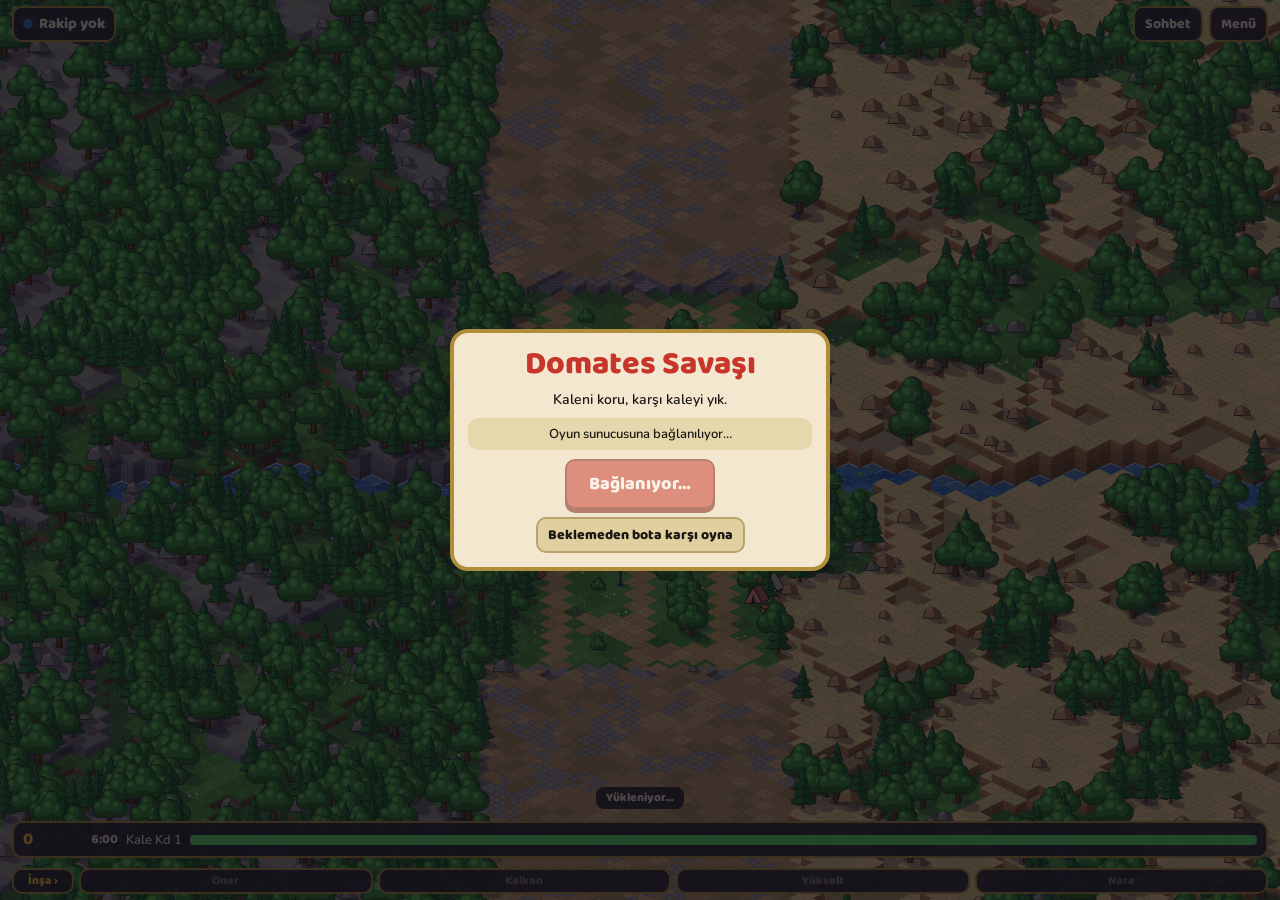
==== commit 3cd89735: "Kule hasarı düşürüldü, kaleler uzaklaştı, şerit göstergesi, okçu kulesi ve tribüşe, kale kademesi gö" ====
--- a/index.html
+++ b/index.html
@@ -71,7 +71,8 @@
 #res .hp { flex: 1; width: auto; height: 10px; }
 #units, #acts { display: grid; gap: 5px; }
 #units { grid-template-columns: repeat(6, minmax(0, 1fr)); }
-#acts { grid-template-columns: repeat(6, minmax(0, 1fr)); }
+#acts { grid-template-columns: 62px repeat(4, minmax(0, 1fr)); }
+#a-tab { justify-content: center; color: var(--sun); }
 .ucard { padding: 3px 2px 4px; display: flex; flex-direction: column; align-items: center; min-width: 0; position: relative; }
 .ucard canvas { width: 34px; height: 34px; }
 .ucard .nm { font-size: 10px; white-space: nowrap; overflow: hidden; text-overflow: ellipsis; max-width: 100%; }
@@ -131,7 +132,7 @@
   <div id="toast" hidden></div>
   <div id="log"></div>
   <footer id="bottom" class="bar">
-    <div id="res" class="panel"><span id="gold">0</span><span id="inc"></span><span id="clock"></span><span>Kalen</span><div class="hp" id="myHp"><i></i></div></div>
+    <div id="res" class="panel"><span id="gold">0</span><span id="inc"></span><span id="clock"></span><span id="kd">Kalen</span><div class="hp" id="myHp"><i></i></div></div>
     <div id="units"></div>
     <div id="acts">
     </div>
@@ -149,19 +150,20 @@
 'use strict';
 
 /* ---------- Sabitler ---------- */
-const W = 100, H = 190, YD = H / 2 - 44, TAU = Math.PI * 2, INK = '#1b1714';
+const W = 100, H = 214, YD = H / 2 - 44, TAU = Math.PI * 2, INK = '#1b1714';
 const LX = [22, 50, 78], TWX = [36, 64];
-const WALL_Y = { A: 150, B: 40 }, KEEP_Y = { A: 172, B: 18 }, SPAWN_Y = { A: 146, B: 44 };
+const WALL_Y = { A: 177, B: 37 }, KEEP_Y = { A: 196, B: 18 }, SPAWN_Y = { A: 173, B: 41 };
 const UNITS = {
-  m: { name: 'Muhafız',   hp: 60,  dmg: 8,  rate: 0.8, range: 5,  sp: 9,   cost: 20,  lvl: 1 },
-  n: { name: 'Nişancı',   hp: 30,  dmg: 6,  rate: 0.9, range: 16, sp: 8,   cost: 30,  lvl: 1 },
-  z: { name: 'Zırhlı',    hp: 260, dmg: 16, rate: 1.2, range: 6,  sp: 5.5, cost: 70,  lvl: 2 },
-  d: { name: 'Demir Dev', hp: 380, dmg: 40, rate: 2.0, range: 12, sp: 4,   cost: 180, lvl: 3, siege: 2 },
-  s: { name: 'Süvari',    hp: 110, dmg: 12, rate: 0.9, range: 5,  sp: 16,  cost: 40,  lvl: 2, charge: 2.5 },
-  k: { name: 'Koçbaşı',   hp: 260, dmg: 60, rate: 2.2, range: 5,  sp: 5,   cost: 80,  lvl: 2, ram: true },
+  m: { name: 'Muhafız',   hp: 60,  dmg: 8,  rate: 0.8, range: 5,  sp: 10,  cost: 20,  lvl: 1 },
+  n: { name: 'Nişancı',   hp: 30,  dmg: 6,  rate: 0.9, range: 16, sp: 9,   cost: 30,  lvl: 1 },
+  z: { name: 'Zırhlı',    hp: 260, dmg: 16, rate: 1.2, range: 6,  sp: 6,   cost: 70,  lvl: 2 },
+  d: { name: 'Demir Dev', hp: 380, dmg: 40, rate: 2.0, range: 12, sp: 4.5, cost: 180, lvl: 3, siege: 2 },
+  s: { name: 'Süvari',    hp: 110, dmg: 12, rate: 0.9, range: 5,  sp: 17,  cost: 40,  lvl: 2, charge: 2.5 },
+  k: { name: 'Koçbaşı',   hp: 260, dmg: 60, rate: 2.2, range: 5,  sp: 5.5, cost: 80,  lvl: 2, ram: true },
 };
 const ORDER = ['m', 'n', 's', 'z', 'k', 'd'], UPC = [0, 120, 260], INCOME = [0, 5, 7, 9], MAXU = 14;
-const TRAP_Y = { A: WALL_Y.A - 24, B: WALL_Y.B + 24 }, CAT = { A: [28, WALL_Y.A + 11], B: [72, WALL_Y.B - 11] };
+const TRAP_Y = { A: WALL_Y.A - 24, B: WALL_Y.B + 24 }, CAT = { A: [22, WALL_Y.A + 10], B: [78, WALL_Y.B - 10] }, TRE = { A: [78, WALL_Y.A + 10], B: [22, WALL_Y.B - 10] };
+const AR_Y = { A: WALL_Y.A - 36, B: WALL_Y.B + 36 }, arX = (s, l) => LX[l] + (s === 'A' ? 7 : -7);
 const RANKS = ['Acemi', 'Er', 'Çavuş', 'Yüzbaşı', 'Komutan', 'Lord', 'Kral', 'İmparator'];
 const EMB = [{ n: 'Domates', lv: 1 }, { n: 'Yıldız', lv: 2 }, { n: 'Kılıç', lv: 3 }, { n: 'Kurukafa', lv: 5 }, { n: 'Taç', lv: 7 }];
 const CRN = [{ n: 'Altın', lv: 1 }, { n: 'Yakut', lv: 4 }, { n: 'Elmas', lv: 6 }];
@@ -175,7 +177,7 @@
 const clamp = (v, a, b) => Math.max(a, Math.min(b, v));
 const rid = () => Date.now().toString(36) + Math.random().toString(36).slice(2, 8);
 const MATCH_T = 360, ESC_T = 150, incomeOf = (l, t) => INCOME[l] + Math.min(6, Math.floor(t / 45)), escOf = t => 1 + Math.max(0, (t - ESC_T) / 60);
-const mult = l => 1 + 0.3 * (l - 1);
+const mult = l => 1 + 0.4 * (l - 1);
 const MAXHP = l => ({ keep: 1000 * mult(l), wall: 500 * mult(l), tw: 300 * mult(l) });
 const $ = id => document.getElementById(id);
 const LS = 'domates-savasi-v3';
@@ -198,7 +200,7 @@
 const lvlOf = p => 1 + Math.floor(Math.sqrt(((p && p.xp) || 0) / 60));
 
 /* ---------- Simülasyon (oda sahibinde ya da bot maçında çalışır) ---------- */
-const newSide = () => ({ gold: 60, lvl: 1, keep: 1000, wall: 500, tw: [300, 300], tc: [0, 0], sh: 0, cb: 0, cs: 0, cr: 0, dmg: 0, cat: 0, cc: 3, tr: [0, 0, 0], wc: 0, cw: 0 });
+const newSide = () => ({ gold: 60, lvl: 1, keep: 1000, wall: 500, tw: [300, 300], tc: [0, 0], sh: 0, cb: 0, cs: 0, cr: 0, dmg: 0, cat: 0, cc: 3, tre: 0, tcd: 4, ar: [0, 0, 0], ac: [0, 0, 0], tr: [0, 0, 0], wc: 0, cw: 0 });
 const newSim = () => ({ t: 0, ph: 'lobby', cd: 0, win: null, bot: null, rdy: { A: false, B: false }, P: { A: newSide(), B: newSide() }, U: [], Bm: [], fx: [], nid: 1, bt: 1.5 });
 function fx(...a) { a.unshift(FID++); S.fx.push({ a, at: performance.now() }); }
 function structFor(e, lane) {
@@ -242,8 +244,14 @@
     if (st === 'keep') p.keep = Math.min(mh.keep, p.keep + add); else if (st === 'wall') p.wall = Math.min(mh.wall, p.wall + add); else p.tw[st] = Math.min(mh.tw, p.tw[st] + add);
     const [x, y] = structPos(side, st, 1); fx('rep', x, y);
   } else if (c.c === 'cat') {
-    if (p.cat || p.lvl < 2 || p.gold < 90) return;
-    p.gold -= 90; p.cat = 1; p.cc = 2; fx('bld', side);
+    if (p.cat > 0 || p.gold < 90) return;
+    p.gold -= 90; p.cat = 150; p.cc = 2; fx('bld', CAT[side][0], CAT[side][1]);
+  } else if (c.c === 'tre') {
+    if (p.tre > 0 || p.lvl < 2 || p.gold < 120) return;
+    p.gold -= 120; p.tre = 150; p.tcd = 3; fx('bld', TRE[side][0], TRE[side][1]);
+  } else if (c.c === 'arch') {
+    const l = c.l | 0; if (l < 0 || l > 2 || p.gold < 50 || p.ar[l] > 0) return;
+    p.gold -= 50; p.ar[l] = 120; p.ac[l] = 0.5; fx('bld', arX(side, l), AR_Y[side]);
   } else if (c.c === 'trap') {
     const l = c.l | 0; if (l < 0 || l > 2 || p.gold < 35 || p.tr[l] >= 3) return;
     p.gold -= 35; p.tr[l] = 3; fx('rep', LX[l], TRAP_Y[side]);
@@ -253,14 +261,15 @@
   } else if (c.c === 'up') {
     if (p.lvl >= 3 || p.gold < UPC[p.lvl]) return;
     const a = MAXHP(p.lvl); p.gold -= UPC[p.lvl]; p.lvl++; const b = MAXHP(p.lvl);
-    p.keep += b.keep - a.keep; p.wall += b.wall - a.wall; p.tw = p.tw.map(v => (v > 0 ? v + b.tw - a.tw : 0)); fx('up', side);
+    p.keep += b.keep - a.keep; p.wall += b.wall - a.wall; p.tw = p.tw.map(v => (v > 0 ? v + b.tw - a.tw : 0));
+    p.keep = Math.min(b.keep, p.keep + b.keep * 0.2); if (p.wall > 0) p.wall = Math.min(b.wall, p.wall + b.wall * 0.2); p.tw = p.tw.map(v => (v > 0 ? Math.min(b.tw, v + b.tw * 0.2) : 0)); fx('up', side);
   }
 }
 function stepSim(dt) {
   if (S.ph === 'count') { S.cd -= dt; if (S.cd <= 0) { S.ph = 'play'; S.t = 0; } return; }
   if (S.ph !== 'play') return;
   S.t += dt;
-  for (const s of ['A', 'B']) S.P[s].gold += incomeOf(S.P[s].lvl, S.t) * dt;
+  for (const s of ['A', 'B']) S.P[s].gold += incomeOf(S.P[s].lvl, S.t) * (S.bot === s ? 0.75 : 1) * dt;
   if (!S.esc && S.t > ESC_T) { S.esc = 1; fx('esc'); }
   if (S.t >= MATCH_T) { // süre doldu: kalesi daha sağlam olan kazanır
     const score = s => { const p = S.P[s], m = MAXHP(p.lvl); return p.keep / m.keep + 0.3 * (p.wall / m.wall + (p.tw[0] + p.tw[1]) / (2 * m.tw)) / 2; };
@@ -287,25 +296,48 @@
     for (let i = 0; i < 2; i++) {
       if (p.tw[i] <= 0) continue;
       p.tc[i] -= dt; if (p.tc[i] > 0) continue;
-      let tg = null, b = 34;
+      let tg = null, b = 24 + 3 * p.lvl;
       for (const v of S.U) if (v.o !== s && v.hp > 0 && (v.l === 1 || v.l === (i ? 2 : 0))) { const dd = Math.hypot(LX[v.l] - TWX[i], v.y - WALL_Y[s]); if (dd < b) { b = dd; tg = v; } }
-      if (tg) { p.tc[i] = 0.7; tg.hp -= 10 * (1 + 0.2 * (p.lvl - 1)); if (tg.hp <= 0) tg.kb = s; fx('sh', TWX[i], WALL_Y[s], LX[tg.l], tg.y, s, 0); }
+      if (tg) { p.tc[i] = 1; tg.hp -= 6 * (1 + 0.35 * (p.lvl - 1)); if (tg.hp <= 0) tg.kb = s; fx('sh', TWX[i], WALL_Y[s], LX[tg.l], tg.y, s, 0); }
     }
   }
-  for (const s of ['A', 'B']) { // mancınık: kendi yarısına giren düşmana taş atar
-    const p = S.P[s]; if (!p.cat) continue;
-    p.cc -= dt; if (p.cc > 0) continue;
-    let tg = null, b = 1e9;
-    for (const v of S.U) if (v.o !== s && v.hp > 0 && Math.abs(v.y - KEEP_Y[s]) < H / 2 - 22) { const dd = Math.abs(v.y - WALL_Y[s]); if (dd < b) { b = dd; tg = v; } }
-    if (tg) { p.cc = 5; S.Bm.push({ o: s, x: LX[tg.l], y: tg.y + (s === 'A' ? 1 : -1) * UNITS[tg.k].sp * 0.6, at: S.t + 1, r: 1 }); fx('cat', s); }
+  for (const s of ['A', 'B']) { // kurulan savunmalar
+    const p = S.P[s], e = other(s), m = 1 + 0.35 * (p.lvl - 1);
+    for (let l = 0; l < 3; l++) { // okçu kulesi: kendi şeridine gireni vurur
+      if (p.ar[l] <= 0) continue;
+      p.ac[l] -= dt; if (p.ac[l] > 0) continue;
+      let tg = null, b = 20;
+      for (const v of S.U) if (v.o !== s && v.hp > 0 && v.l === l) { const dd = Math.abs(v.y - AR_Y[s]); if (dd < b) { b = dd; tg = v; } }
+      if (tg) { p.ac[l] = 0.6; tg.hp -= 5 * m; if (tg.hp <= 0) tg.kb = s; fx('sh', arX(s, l), AR_Y[s], LX[l], tg.y, s, 0, 11); }
+    }
+    if (p.cat > 0) { // mancınık: kendi yarısına giren düşmana taş atar
+      p.cc -= dt;
+      if (p.cc <= 0) {
+        let tg = null, b = 1e9;
+        for (const v of S.U) if (v.o !== s && v.hp > 0 && Math.abs(v.y - KEEP_Y[s]) < H / 2 - 22) { const dd = Math.abs(v.y - WALL_Y[s]); if (dd < b) { b = dd; tg = v; } }
+        if (tg) { p.cc = 5; S.Bm.push({ o: s, x: LX[tg.l], y: tg.y + (s === 'A' ? 1 : -1) * UNITS[tg.k].sp * 0.6, at: S.t + 1, r: 1 }); fx('cat', s); }
+      }
+    }
+    if (p.tre > 0) { // tribüşe: karşı kalenin yapılarını döver
+      p.tcd -= dt;
+      if (p.tcd <= 0) {
+        p.tcd = 8; const pe = S.P[e], opts = [0, 1].filter(i => pe.tw[i] > 0), st = opts.length ? opts[(Math.random() * opts.length) | 0] : pe.wall > 0 ? 'wall' : 'keep', [x, y] = structPos(e, st, 1);
+        S.Bm.push({ o: s, x, y, at: S.t + 1.6, r: 2, st }); fx('cat', s);
+      }
+    }
   }
   for (let i = S.Bm.length - 1; i >= 0; i--) { // domates bombaları ve mancınık taşları
     const b = S.Bm[i]; if (S.t < b.at) continue;
     S.Bm.splice(i, 1);
     const e = other(b.o), m = 1 + 0.25 * (S.P[b.o].lvl - 1);
-    for (const v of S.U) if (v.o === e && Math.hypot(LX[v.l] - b.x, v.y - b.y) < (b.r ? 8 : 9)) { v.hp -= (b.r ? 35 : 40) * m; if (v.hp <= 0) v.kb = b.o; }
+    if (b.r !== 2) for (const v of S.U) if (v.o === e && Math.hypot(LX[v.l] - b.x, v.y - b.y) < (b.r ? 8 : 9)) { v.hp -= (b.r ? 35 : 40) * m; if (v.hp <= 0) v.kb = b.o; }
+    if (b.r === 2) hurtStruct(e, b.st, 30 * m, b.o);
     if (!b.r) {
-      if (Math.abs(b.y - KEEP_Y[e]) < 13 && Math.abs(b.x - 50) < 18) hurtStruct(e, 'keep', 25 * m, b.o);
+      const pe = S.P[e], hitB = (x, y) => Math.hypot(x - b.x, y - b.y) < 8; // kurulan savunmalar bombayla yıkılabilir
+      if (pe.cat > 0 && hitB(CAT[e][0], CAT[e][1])) { pe.cat -= 60; if (pe.cat <= 0) fx('die', CAT[e][0], CAT[e][1], e); }
+      if (pe.tre > 0 && hitB(TRE[e][0], TRE[e][1])) { pe.tre -= 60; if (pe.tre <= 0) fx('die', TRE[e][0], TRE[e][1], e); }
+      for (let l = 0; l < 3; l++) if (pe.ar[l] > 0 && hitB(arX(e, l), AR_Y[e])) { pe.ar[l] -= 60; if (pe.ar[l] <= 0) fx('die', arX(e, l), AR_Y[e], e); }
+      if (Math.abs(b.y - KEEP_Y[e]) < 11 && Math.abs(b.x - 50) < 18) hurtStruct(e, 'keep', 25 * m, b.o);
       else if (Math.abs(b.y - WALL_Y[e]) < 8) hurtStruct(e, Math.abs(b.x - TWX[0]) < 7 ? 0 : Math.abs(b.x - TWX[1]) < 7 ? 1 : 'wall', 25 * m, b.o);
     }
     fx(b.r ? 'dust' : 'boom', b.x, b.y);
@@ -318,9 +350,9 @@
 }
 function botThink(dt) {
   const b = S.bot; if (!b || S.ph !== 'play') return;
-  S.bt -= dt; if (S.bt > 0) return; S.bt = 1 + Math.random() * 0.9;
+  S.bt -= dt; if (S.bt > 0) return; S.bt = 1.5 + Math.random() * 1.3;
   const p = S.P[b], e = other(b), mh = MAXHP(p.lvl);
-  if (S.t >= p.cb) {
+  if (S.t >= p.cb && Math.random() < 0.5) {
     const foes = S.U.filter(u => u.o === e).sort((x, y) => Math.abs(x.y - KEEP_Y[b]) - Math.abs(y.y - KEEP_Y[b]));
     if (foes.length && Math.random() < 0.7) applyCmd(b, { c: 'bomb', x: LX[foes[0].l], y: foes[0].y });
     else { const [x, y] = structPos(e, ['keep', 'wall', 0, 1][(Math.random() * 4) | 0], (Math.random() * 3) | 0); applyCmd(b, { c: 'bomb', x, y }); }
@@ -330,7 +362,9 @@
   if (p.lvl < 3 && p.gold >= UPC[p.lvl] + 30 && Math.random() < 0.3) return applyCmd(b, { c: 'up' });
   const mineU = S.U.filter(u => u.o === b).length, foeL = [0, 1, 2].map(l => S.U.filter(u => u.o === e && u.l === l).length);
   if (S.t >= p.cw && mineU >= 3) applyCmd(b, { c: 'cry' });
-  if (!p.cat && p.lvl >= 2 && p.gold >= 90 && Math.random() < 0.3) return applyCmd(b, { c: 'cat' });
+  if (p.cat <= 0 && p.gold >= 90 && Math.random() < 0.2) return applyCmd(b, { c: 'cat' });
+  if (p.tre <= 0 && p.lvl >= 2 && p.gold >= 120 && Math.random() < 0.2) return applyCmd(b, { c: 'tre' });
+  if (p.gold >= 50 && Math.random() < 0.15) { const l = foeL.indexOf(Math.max(...foeL)); if (p.ar[l] <= 0) return applyCmd(b, { c: 'arch', l }); }
   if (p.gold >= 35 && Math.max(...foeL) >= 2 && Math.random() < 0.25) { const l = foeL.indexOf(Math.max(...foeL)); if (p.tr[l] === 0) return applyCmd(b, { c: 'trap', l }); }
   const opts = ORDER.filter(k => UNITS[k].lvl <= p.lvl && UNITS[k].cost <= p.gold);
   if (opts.length && Math.random() < 0.75) {
@@ -344,9 +378,9 @@
 function snap() {
   const now = performance.now(), r1 = v => Math.round(v * 10) / 10;
   S.fx = S.fx.filter(f => now - f.at < 1500);
-  const side = s => { const p = S.P[s]; return { g: Math.floor(p.gold), l: p.lvl, k: Math.ceil(p.keep), w: Math.ceil(p.wall), t: p.tw.map(Math.ceil), sh: r1(Math.max(0, p.sh - S.t)), cb: r1(Math.max(0, p.cb - S.t)), cs: r1(Math.max(0, p.cs - S.t)), cr: r1(Math.max(0, p.cr - S.t)), d: Math.round(p.dmg), c: p.cat, tr: p.tr.slice(), wc: r1(Math.max(0, p.wc - S.t)), cw: r1(Math.max(0, p.cw - S.t)) }; };
+  const side = s => { const p = S.P[s]; return { g: Math.floor(p.gold), l: p.lvl, k: Math.ceil(p.keep), w: Math.ceil(p.wall), t: p.tw.map(Math.ceil), sh: r1(Math.max(0, p.sh - S.t)), cb: r1(Math.max(0, p.cb - S.t)), cs: r1(Math.max(0, p.cs - S.t)), cr: r1(Math.max(0, p.cr - S.t)), d: Math.round(p.dmg), c: p.cat > 0 ? 1 : 0, tb: p.tre > 0 ? 1 : 0, ar: p.ar.map(v => (v > 0 ? 1 : 0)), tr: p.tr.slice(), wc: r1(Math.max(0, p.wc - S.t)), cw: r1(Math.max(0, p.cw - S.t)) }; };
   return { q: ++seq, h: myUid, ph: S.ph, t: Math.floor(S.t), tu: S.timeUp ? 1 : 0, cd: r1(S.cd), win: S.win, bot: S.bot, r: [S.rdy.A, S.rdy.B], P: { A: side('A'), B: side('B') },
-    U: S.U.map(u => [u.id, u.o, u.k, u.l, r1(u.y), Math.ceil(u.hp)]), Bm: S.Bm.map(b => [b.o, r1(b.x), r1(b.y), r1(b.at - S.t), b.r ? 1 : 0]), fx: S.fx.map(f => f.a) };
+    U: S.U.map(u => [u.id, u.o, u.k, u.l, r1(u.y), Math.ceil(u.hp)]), Bm: S.Bm.map(b => [b.o, r1(b.x), r1(b.y), r1(b.at - S.t), b.r || 0]), fx: S.fx.map(f => f.a) };
 }
 
 /* ---------- Tuval, koordinatlar ---------- */
@@ -808,6 +842,8 @@
   if (dm === 2 && Math.random() < 0.3) parts.push({ x: cx + (Math.random() - .5) * 18, y: cy - 6, vx: 0, vy: -8, life: 0.5, max: 0.5, r: 0.8 + Math.random(), col: Math.random() < 0.5 ? '#ff8a1f' : '#ffc73a', drag: 0 });
   drawKing(side, cx, top + 4.5);
   hpBar(cx, top - 23, 18, ratio);
+  for (let i = 0; i < p.l; i++) emblem(ctx, cx + (i - (p.l - 1) / 2) * 3.4, top - 26.5, 1.5, 1, '#ffd24a'); // kale kademesi
+  ctx.strokeStyle = INK; ctx.lineWidth = 0.25; for (let i = 0; i < p.l; i++) { ctx.beginPath(); ctx.arc(cx + (i - (p.l - 1) / 2) * 3.4, top - 26.5, 1.75, 0, TAU); ctx.stroke(); }
 }
 function shadowPath(cx, cy, a, h) { const b = a / 2, dx = h * 0.62, dy = h * 0.33; ctx.moveTo(cx - a, cy); ctx.lineTo(cx, cy - b); ctx.lineTo(cx + dx, cy - b + dy); ctx.lineTo(cx + a + dx, cy + dy); ctx.lineTo(cx + dx, cy + b + dy); ctx.lineTo(cx, cy + b); ctx.closePath(); }
 function castleShadows(side) {
@@ -826,7 +862,7 @@
 }
 function playFx(f) {
   const k = f[1];
-  if (k === 'sh') { shots.push({ x1: vx(f[2]), y1: Y(f[3]) - (f[7] ? 8 : 24), x2: vx(f[4]), y2: Y(f[5]) - 5, col: f[7] ? '#fff3b0' : TEAM[f[6]].glow, life: 0.13 }); const r = RU.get(f[7]); if (r) r.atk = 0.25; sfx('pew'); }
+  if (k === 'sh') { shots.push({ x1: vx(f[2]), y1: Y(f[3]) - (f[7] ? 8 : f[8] || 24), x2: vx(f[4]), y2: Y(f[5]) - 5, col: f[7] ? '#fff3b0' : TEAM[f[6]].glow, life: 0.13 }); const r = RU.get(f[7]); if (r) r.atk = 0.25; sfx('pew'); }
   else if (k === 'hit') { burst(vx(f[4]), Y(f[5]) - 5, ['#fff', '#ffd65a'], 4, 14); const r = RU.get(f[7]); if (r) r.atk = 0.25; sfx('hit'); }
   else if (k === 'boom') { const x = vx(f[2]), y = Y(f[3]); burst(x, y, ['#e5372b', '#a3140f', '#ff6a55', '#f6d27a'], 28, 40); parts.push({ x, y, vx: 0, vy: 0, life: 0.3, max: 0.3, r: 2, col: 'rgba(255,255,255,.85)', drag: 0, ring: 1, grow: 32 }); decals.push({ x, y, seed: (Math.random() * 1e6) | 0, t: 9 }); if (decals.length > 14) decals.shift(); shake = 0.25; sfx('boom'); }
   else if (k === 'die') { burst(vx(f[2]), Y(f[3]) - 5, [TEAM[f[4]].main, '#3a3640', '#ff8a1f'], 12, 26); sfx('die'); }
@@ -839,7 +875,7 @@
   else if (k === 'dust') { const x = vx(f[2]), y = Y(f[3]); burst(x, y, ['#b89a68', '#8d8a84', '#d8c9a0'], 20, 30); shake = 0.15; sfx('boom'); }
   else if (k === 'cat') sfx('spawn');
   else if (k === 'esc') { toast('Kuşatma kızışıyor!', 'Yapılara verilen hasar artıyor'); sfx('level'); }
-  else if (k === 'bld') { burst(vx(CAT[f[2]][0]), Y(CAT[f[2]][1]) - 4, ['#ffd24a', '#a5733c', '#fff'], 20, 30); sfx('rep'); }
+  else if (k === 'bld') { burst(vx(f[2]), Y(f[3]) - 4, ['#ffd24a', '#a5733c', '#fff'], 20, 30); sfx('rep'); }
   else if (k === 'cry') { kingT[f[2]] = 0.35; parts.push({ x: 50, y: Y(KEEP_Y[f[2]]) - 10, vx: 0, vy: 0, life: 0.5, max: 0.5, r: 4, col: 'rgba(255,210,74,.9)', drag: 0, ring: 1, grow: 90 }); sfx('level'); toast('Savaş narası!', nameOf(f[2]) + ' ordusu hızlandı'); }
 }
 function adopt(v) {
@@ -878,14 +914,28 @@
     const x = vx(LX[l]), y = Y(TRAP_Y[s]);
     for (let i = 0; i < 3; i++) for (const o of [-2.4, 0, 2.4]) poly(ctx, [[x + o - 0.7, y + i * 1.1 - 1], [x + o, y + i * 1.1 - 3.2], [x + o + 0.7, y + i * 1.1 - 1]], i < n ? '#d5d5de' : '#6a6772', INK, 0.2);
   }
-  if (mine && V.ph === 'play') { // seçili şerit
-    const lx = vx(LX[selLane]), y = Y(SPAWN_Y[mine]) - 2 - Math.sin(time * 6) * 0.8;
-    poly(ctx, [[lx, y - 9], [lx + 4, y - 3], [lx + 1.6, y - 3], [lx + 1.6, y + 1], [lx - 1.6, y + 1], [lx - 1.6, y - 3], [lx - 4, y - 3]], '#ffd24a', INK, 0.35);
+  if (mine && V.ph === 'play') { // şeritler: seçili olan boydan boya parlar, oklar düşmana doğru akar
+    const y0 = Y(SPAWN_Y[mine]), y1 = Y(WALL_Y[other(mine)]) + 4;
+    LX.forEach((l, i) => {
+      const lx = vx(l), on = i === selLane;
+      if (on) {
+        ctx.fillStyle = 'rgba(255,214,90,.2)'; ctx.fillRect(lx - 4, y1, 8, y0 - y1);
+        ctx.strokeStyle = 'rgba(255,214,90,.75)'; ctx.lineWidth = 0.5; ctx.setLineDash([2, 1.6]); ctx.beginPath(); ctx.moveTo(lx - 4, y1); ctx.lineTo(lx - 4, y0); ctx.moveTo(lx + 4, y1); ctx.lineTo(lx + 4, y0); ctx.stroke(); ctx.setLineDash([]);
+        ctx.strokeStyle = 'rgba(255,240,170,.95)'; ctx.lineWidth = 0.9; ctx.lineCap = 'round'; ctx.lineJoin = 'round';
+        for (let y = y0 - ((time * 14) % 12); y > y1 + 3; y -= 12) { ctx.beginPath(); ctx.moveTo(lx - 2.4, y); ctx.lineTo(lx, y - 2.6); ctx.lineTo(lx + 2.4, y); ctx.stroke(); }
+      }
+      const ay = y0 + 5 - (on ? Math.sin(time * 6) * 0.8 : 0);
+      poly(ctx, [[lx, ay - 7], [lx + 3.6, ay - 2.4], [lx + 1.5, ay - 2.4], [lx + 1.5, ay + 1], [lx - 1.5, ay + 1], [lx - 1.5, ay - 2.4], [lx - 3.6, ay - 2.4]], on ? '#ffd24a' : 'rgba(255,255,255,.35)', on ? INK : 'rgba(0,0,0,.35)', 0.35);
+    });
   }
   const ents = [{ y: vy(KEEP_Y[far]), f: () => drawKeep(far) }, { y: vy(WALL_Y[far]), f: () => drawWall(far) }, { y: vy(WALL_Y[near]), f: () => drawWall(near) }, { y: vy(KEEP_Y[near]), f: () => drawKeep(near) }];
   for (const sd of ['A', 'B']) if (V.P[sd].c) { const cx2 = vx(CAT[sd][0]), cy2 = Y(CAT[sd][1]); ents.push({ y: vy(CAT[sd][1]), f: () => sprite(['c', sd, flip()].join('|'), cx2 - 7, Math.round((cy2 - 14) * AS) / AS, 14, 17, g => catSprite(g, cx2, cy2, sd)) }); }
+  for (const sd of ['A', 'B']) {
+    if (V.P[sd].tb) { const cx2 = vx(TRE[sd][0]), cy2 = Y(TRE[sd][1]); ents.push({ y: vy(TRE[sd][1]), f: () => sprite(['t', sd, flip()].join('|'), cx2 - 9, Math.round((cy2 - 22) * AS) / AS, 18, 26, g => { g.translate(cx2, cy2); g.scale(1.5, 1.5); catSprite(g, 0, 0, sd); }) }); }
+    for (let l = 0; l < 3; l++) if (V.P[sd].ar[l]) { const ax = vx(arX(sd, l)), ay = Y(AR_Y[sd]); ents.push({ y: vy(AR_Y[sd]), f: () => sprite(['a', sd, l, flip()].join('|'), ax - 5, Math.round((ay - 19) * AS) / AS, 10, 22, g => { stoneBox(g, ax, ay, 2.6, 9, BRICK[sd]); stoneBox(g, ax, ay - 9, 3.2, 1.6, lighter(BRICK[sd]), { merlons: true, bricks: false }); coneRoof(g, ax, ay - 11, 2.6, 5, TEAM[sd].main, TEAM[sd].dark); }) }); }
+  }
   for (const r of us) ents.push({ y: vy(r.ry), f: () => {
-    const x = vx(LX[r.l]) + ((r.id * 37) % 7 - 3) * 0.9, y = Y(r.ry), back = r.o === near, wf = r.moving ? Math.floor(r.walk / TAU * 6) % 6 : -1, af = r.atk > 0 ? 1 + Math.min(2, Math.floor((1 - r.atk / 0.25) * 3)) : 0, S2 = 0.8;
+    const x = vx(LX[r.l]) + ((r.id * 37) % 7 - 3) * 0.9, y = Y(r.ry), back = r.o === near, wf = r.moving ? Math.floor(r.walk / TAU * 6) % 6 : -1, af = r.atk > 0 ? 1 + Math.min(2, Math.floor((1 - r.atk / 0.25) * 3)) : 0, S2 = 0.9;
     const key = ['u', r.k, r.o, back, wf, af].join('|');
     ctx.save(); ctx.translate(x, y); ctx.scale(S2, S2);
     if (r.flash > 0) ctx.filter = 'brightness(2.2)';
@@ -912,11 +962,11 @@
   for (const m of motes) { const x = m.x + Math.sin(time * 0.5 + m.p) * 4, y = m.y - ((time * 2 + m.p * 9) % 14); glow(x, y, 1.3, '#fff3b0', 0.35 + Math.sin(time * 2 + m.p) * 0.2); }
   ctx.globalCompositeOperation = 'source-over';
   for (const [o, x, y, left, rk] of V.Bm) { // domates bombası
-    const t = clamp(1 - left / (rk ? 1 : 0.9), 0, 1), fxp = rk ? vx(CAT[o][0]) : 50, fyp = rk ? Y(CAT[o][1]) - 10 : Y(KEEP_Y[o]) - 36, tx = vx(x), ty = Y(y);
-    const px = fxp + (tx - fxp) * t, py = fyp + (ty - fyp) * t - Math.sin(t * Math.PI) * 22;
+    const t = clamp(1 - left / (rk === 2 ? 1.6 : rk ? 1 : 0.9), 0, 1), fxp = rk === 2 ? vx(TRE[o][0]) : rk ? vx(CAT[o][0]) : 50, fyp = rk === 2 ? Y(TRE[o][1]) - 16 : rk ? Y(CAT[o][1]) - 10 : Y(KEEP_Y[o]) - 36, tx = vx(x), ty = Y(y);
+    const px = fxp + (tx - fxp) * t, py = fyp + (ty - fyp) * t - Math.sin(t * Math.PI) * (rk === 2 ? 38 : 22);
     ctx.fillStyle = 'rgba(12,10,40,.3)'; ctx.beginPath(); ctx.ellipse(tx, ty, 3 * t + 1, 1.4 * t + 0.4, 0, 0, TAU); ctx.fill();
     ctx.strokeStyle = rk ? 'rgba(255,255,255,0)' : 'rgba(255,255,255,.55)'; ctx.lineWidth = 0.4; ctx.setLineDash([1.2, 1.2]); ctx.beginPath(); ctx.ellipse(tx, ty, 9, 5, 0, 0, TAU); ctx.stroke(); ctx.setLineDash([]);
-    ctx.beginPath(); ctx.arc(px, py, rk ? 2 : 2.5, 0, TAU); ctx.fillStyle = rk ? '#8d8a84' : '#e5372b'; ctx.fill(); ctx.strokeStyle = INK; ctx.lineWidth = 0.4; ctx.stroke();
+    ctx.beginPath(); ctx.arc(px, py, rk === 2 ? 3 : rk ? 2 : 2.5, 0, TAU); ctx.fillStyle = rk ? '#8d8a84' : '#e5372b'; ctx.fill(); ctx.strokeStyle = INK; ctx.lineWidth = 0.4; ctx.stroke();
     ctx.fillStyle = 'rgba(255,255,255,.5)'; ctx.beginPath(); ctx.arc(px - 0.8, py - 0.9, 0.7, 0, TAU); ctx.fill(); if (!rk) { ctx.fillStyle = '#3f8f2f'; ctx.fillRect(px - 0.6, py - 3.2, 1.2, 1); }
     if (!rk && Math.random() < 0.6) parts.push({ x: px, y: py, vx: 0, vy: 2, life: 0.3, max: 0.3, r: 0.9, col: '#ff8a70', drag: 0 });
   }
@@ -1108,18 +1158,26 @@
     unitsEl.append(b);
   }
 }
+let actTab = 0;
 const ACTS = [
-  { c: 'repair', label: 'Onar', cost: () => 40, cd: p => p.cr },
-  { c: 'shield', label: 'Kalkan', cost: () => 60, cd: p => p.cs },
-  { c: 'up', label: 'Yükselt', cost: p => (p.l >= 3 ? 0 : UPC[p.l]), off: p => p.l >= 3, text: p => (p.l >= 3 ? 'En üst' : null) },
-  { c: 'cat', label: 'Mancınık', cost: () => 90, off: p => p.c || p.l < 2, text: p => (p.c ? 'Kurulu' : p.l < 2 ? 'Kd 2' : null) },
-  { c: 'trap', label: 'Tuzak', cost: () => 35, off: p => p.tr[selLane] >= 3, text: p => (p.tr[selLane] >= 3 ? 'Kurulu' : null) },
-  { c: 'cry', label: 'Nara', cost: () => 0, cd: p => p.cw, text: () => 'Hazır' },
+  { tab: 0, c: 'repair', label: 'Onar', cost: () => 40, cd: p => p.cr },
+  { tab: 0, c: 'shield', label: 'Kalkan', cost: () => 60, cd: p => p.cs },
+  { tab: 0, c: 'up', label: 'Yükselt', cost: p => (p.l >= 3 ? 0 : UPC[p.l]), off: p => p.l >= 3, text: p => (p.l >= 3 ? 'En üst' : null) },
+  { tab: 0, c: 'cry', label: 'Nara', cost: () => 0, cd: p => p.cw, text: () => 'Hazır' },
+  { tab: 1, c: 'arch', lane: 1, label: 'Okçu', cost: () => 50, off: p => p.ar[selLane], text: p => (p.ar[selLane] ? 'Kurulu' : null) },
+  { tab: 1, c: 'trap', lane: 1, label: 'Tuzak', cost: () => 35, off: p => p.tr[selLane] >= 3, text: p => (p.tr[selLane] >= 3 ? 'Kurulu' : null) },
+  { tab: 1, c: 'cat', label: 'Mancınık', cost: () => 90, off: p => p.c, text: p => (p.c ? 'Kurulu' : null) },
+  { tab: 1, c: 'tre', label: 'Tribüşe', cost: () => 120, off: p => p.tb || p.l < 2, text: p => (p.tb ? 'Kurulu' : p.l < 2 ? 'Kd 2' : null) },
 ];
+{
+  const tg = document.createElement('button'); tg.type = 'button'; tg.className = 'act panel'; tg.id = 'a-tab';
+  tg.addEventListener('click', () => { actTab = 1 - actTab; hud(); });
+  $('acts').append(tg);
+}
 for (const A of ACTS) {
   const b = document.createElement('button'); b.type = 'button'; b.className = 'act panel'; b.id = 'a-' + A.c;
   const n = document.createElement('span'); n.textContent = A.label; const sm = document.createElement('small'); b.append(n, sm);
-  b.addEventListener('click', () => { audioInit(); if (!V || V.ph !== 'play' || !canPlay) return; send(A.c === 'trap' ? { c: 'trap', l: selLane } : { c: A.c }); });
+  b.addEventListener('click', () => { audioInit(); if (!V || V.ph !== 'play' || !canPlay) return; send(A.lane ? { c: A.c, l: selLane } : { c: A.c }); });
   $('acts').append(b);
 }
 function hud() {
@@ -1132,14 +1190,17 @@
   const play = V && V.ph === 'play' && canPlay, p = V ? V.P[me] : null;
   $('gold').textContent = p ? p.g : 0; $('inc').textContent = p ? '+' + incomeOf(p.l, V.t || 0) + '/sn' : '';
   { const left = V && V.ph === 'play' ? Math.max(0, MATCH_T - (V.t || 0)) : MATCH_T, ck = $('clock'); ck.textContent = Math.floor(left / 60) + ':' + String(left % 60).padStart(2, '0'); ck.classList.toggle('hot', left <= 60); }
+  $('kd').textContent = 'Kale Kd ' + (p ? p.l : 1);
   $('myHp').firstElementChild.style.width = p ? (p.k / MAXHP(p.l).keep * 100).toFixed(0) + '%' : '100%';
   for (const k of ORDER) {
     const b = $('u-' + k); if (!b) continue; const d = UNITS[k], locked = !p || p.l < d.lvl;
     b.classList.toggle('off', !play || locked || p.g < d.cost);
     b.lastChild.textContent = locked && p ? 'Kd ' + d.lvl : d.cost;
   }
+  $('a-tab').textContent = actTab ? '‹ Komuta' : 'İnşa ›';
   for (const A of ACTS) {
-    const b = $('a-' + A.c), cost = p ? A.cost(p) : 0, cd = p && A.cd ? A.cd(p) : 0, off = !play || (A.off && A.off(p)) || p.g < cost || cd > 0;
+    const b = $('a-' + A.c); b.hidden = A.tab !== actTab;
+    const cost = p ? A.cost(p) : 0, cd = p && A.cd ? A.cd(p) : 0, off = !play || (A.off && A.off(p)) || p.g < cost || cd > 0;
     b.classList.toggle('off', !!off);
     b.lastChild.textContent = !p ? '' : cd > 0 ? Math.ceil(cd) + ' sn' : (A.text && A.text(p)) || cost;
   }
@@ -1196,7 +1257,7 @@
 function lobbyCard() {
   showModal('lobby',
     '<h2>Savaş hazırlığı</h2>' +
-    '<ul><li>Avluna dokunup şerit seç, alttan birlik gönder.</li><li>Karşı tarafa dokununca kralın domates bombası atar.</li><li>Onar, kalkan aç, kaleyi yükselt; mancınık ve tuzak kur.</li><li>Nara: 6 saniye bütün ordun hızlanır.</li><li>Ana kalesi yıkılan kaybeder. Süre 6 dakika; dolarsa kalesi daha sağlam olan kazanır.</li></ul>' +
+    '<ul><li>Avluna dokunup şerit seç, alttan birlik gönder.</li><li>Karşı tarafa dokununca kralın domates bombası atar.</li><li>Onar, kalkan aç, kaleyi yükselt. "İnşa" sekmesinden okçu kulesi, tuzak, mancınık, tribüşe kur.</li><li>Nara: 6 saniye bütün ordun hızlanır.</li><li>Ana kalesi yıkılan kaybeder. Süre 6 dakika; dolarsa kalesi daha sağlam olan kazanır.</li></ul>' +
     '<p class="note" id="lobSt"></p>' + shareHtml() +
     '<div class="row"><button class="btn primary" type="button" data-act="ready" id="lobReady">Hazırım</button><button class="btn" type="button" data-act="bot">Bota karşı oyna</button></div>');
   lobbyRefresh();
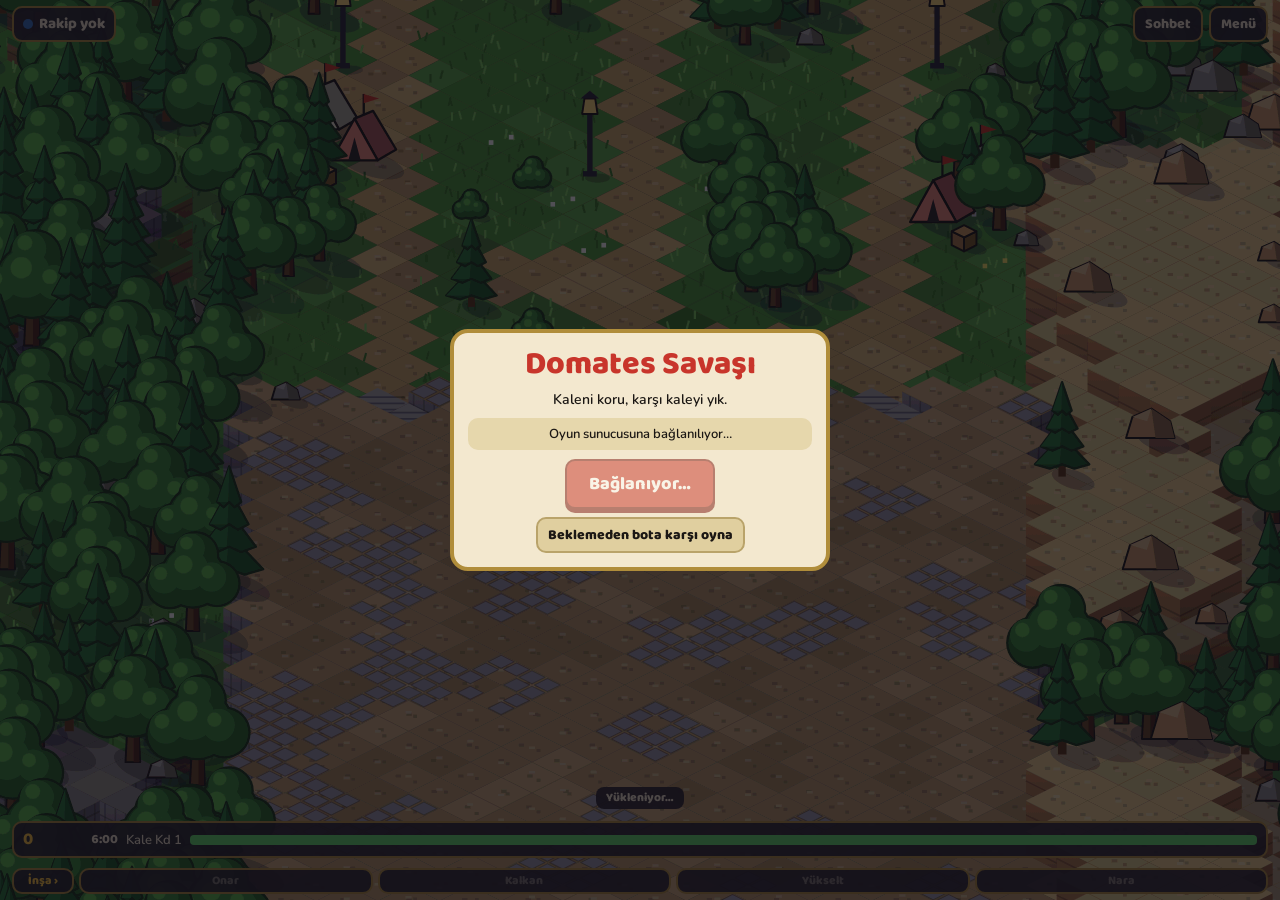
==== commit e7c19ee0: "Geniş ve kaydırılabilir harita, küçük harita, basılı tutunca bilgi, savunmalar zayıflatıldı ve denge" ====
--- a/index.html
+++ b/index.html
@@ -73,6 +73,7 @@
 #units { grid-template-columns: repeat(6, minmax(0, 1fr)); }
 #acts { grid-template-columns: 62px repeat(4, minmax(0, 1fr)); }
 #a-tab { justify-content: center; color: var(--sun); }
+button { touch-action: manipulation; -webkit-touch-callout: none; }
 .ucard { padding: 3px 2px 4px; display: flex; flex-direction: column; align-items: center; min-width: 0; position: relative; }
 .ucard canvas { width: 34px; height: 34px; }
 .ucard .nm { font-size: 10px; white-space: nowrap; overflow: hidden; text-overflow: ellipsis; max-width: 100%; }
@@ -88,6 +89,8 @@
 .xp { height: 8px; border-radius: 4px; background: #d9c898; overflow: hidden; }
 .xp i { display: block; height: 100%; background: var(--blood); }
 
+#tip { position: absolute; left: max(12px, env(safe-area-inset-left, 0px)); right: max(12px, env(safe-area-inset-right, 0px)); z-index: 4; padding: 8px 10px; font-size: 13px; line-height: 1.35; pointer-events: none; }
+#tip b { font-family: var(--display); font-size: 16px; color: var(--sun); }
 #log { position: absolute; left: max(12px, env(safe-area-inset-left, 0px)); z-index: 2; bottom: 200px; display: flex; flex-direction: column; gap: 3px; pointer-events: none; max-width: 70%; }
 #log div { background: rgba(20, 18, 26, .8); border-radius: 8px; padding: 2px 8px; font-size: 13px; width: max-content; max-width: 100%; overflow: hidden; text-overflow: ellipsis; white-space: nowrap; animation: fade 7s forwards; }
 @keyframes fade { 0%, 80% { opacity: 1; } 100% { opacity: 0; } }
@@ -130,6 +133,7 @@
   </header>
   <div id="banner">Yükleniyor…</div>
   <div id="toast" hidden></div>
+  <div id="tip" class="panel" hidden></div>
   <div id="log"></div>
   <footer id="bottom" class="bar">
     <div id="res" class="panel"><span id="gold">0</span><span id="inc"></span><span id="clock"></span><span id="kd">Kalen</span><div class="hp" id="myHp"><i></i></div></div>
@@ -151,10 +155,10 @@
 
 /* ---------- Sabitler ---------- */
 const W = 100, H = 214, YD = H / 2 - 44, TAU = Math.PI * 2, INK = '#1b1714';
-const LX = [22, 50, 78], TWX = [36, 64];
+const LX = [18, 50, 82], TWX = [34, 66], PADT = 40, PADB = 6, GY0 = -PADT - 24, GY1 = H + PADB + 80;
 const WALL_Y = { A: 177, B: 37 }, KEEP_Y = { A: 196, B: 18 }, SPAWN_Y = { A: 173, B: 41 };
 const UNITS = {
-  m: { name: 'Muhafız',   hp: 60,  dmg: 8,  rate: 0.8, range: 5,  sp: 10,  cost: 20,  lvl: 1 },
+  m: { name: 'Muhafız',   hp: 75,  dmg: 8,  rate: 0.8, range: 5,  sp: 10,  cost: 20,  lvl: 1 },
   n: { name: 'Nişancı',   hp: 30,  dmg: 6,  rate: 0.9, range: 16, sp: 9,   cost: 30,  lvl: 1 },
   z: { name: 'Zırhlı',    hp: 260, dmg: 16, rate: 1.2, range: 6,  sp: 6,   cost: 70,  lvl: 2 },
   d: { name: 'Demir Dev', hp: 380, dmg: 40, rate: 2.0, range: 12, sp: 4.5, cost: 180, lvl: 3, siege: 2 },
@@ -162,7 +166,7 @@
   k: { name: 'Koçbaşı',   hp: 260, dmg: 60, rate: 2.2, range: 5,  sp: 5.5, cost: 80,  lvl: 2, ram: true },
 };
 const ORDER = ['m', 'n', 's', 'z', 'k', 'd'], UPC = [0, 120, 260], INCOME = [0, 5, 7, 9], MAXU = 14;
-const TRAP_Y = { A: WALL_Y.A - 24, B: WALL_Y.B + 24 }, CAT = { A: [22, WALL_Y.A + 10], B: [78, WALL_Y.B - 10] }, TRE = { A: [78, WALL_Y.A + 10], B: [22, WALL_Y.B - 10] };
+const TRAP_Y = { A: WALL_Y.A - 24, B: WALL_Y.B + 24 }, CAT = { A: [14, WALL_Y.A + 10], B: [86, WALL_Y.B - 10] }, TRE = { A: [86, WALL_Y.A + 10], B: [14, WALL_Y.B - 10] };
 const AR_Y = { A: WALL_Y.A - 36, B: WALL_Y.B + 36 }, arX = (s, l) => LX[l] + (s === 'A' ? 7 : -7);
 const RANKS = ['Acemi', 'Er', 'Çavuş', 'Yüzbaşı', 'Komutan', 'Lord', 'Kral', 'İmparator'];
 const EMB = [{ n: 'Domates', lv: 1 }, { n: 'Yıldız', lv: 2 }, { n: 'Kılıç', lv: 3 }, { n: 'Kurukafa', lv: 5 }, { n: 'Taç', lv: 7 }];
@@ -176,9 +180,9 @@
 const other = s => (s === 'A' ? 'B' : 'A');
 const clamp = (v, a, b) => Math.max(a, Math.min(b, v));
 const rid = () => Date.now().toString(36) + Math.random().toString(36).slice(2, 8);
-const MATCH_T = 360, ESC_T = 150, incomeOf = (l, t) => INCOME[l] + Math.min(6, Math.floor(t / 45)), escOf = t => 1 + Math.max(0, (t - ESC_T) / 60);
+const MATCH_T = 360, ESC_T = 90, incomeOf = (l, t) => INCOME[l] + Math.min(6, Math.floor(t / 45)), escOf = t => 1 + Math.max(0, (t - ESC_T) / 60);
 const mult = l => 1 + 0.4 * (l - 1);
-const MAXHP = l => ({ keep: 1000 * mult(l), wall: 500 * mult(l), tw: 300 * mult(l) });
+const MAXHP = l => ({ keep: 800 * mult(l), wall: 350 * mult(l), tw: 220 * mult(l) });
 const $ = id => document.getElementById(id);
 const LS = 'domates-savasi-v3';
 
@@ -200,7 +204,7 @@
 const lvlOf = p => 1 + Math.floor(Math.sqrt(((p && p.xp) || 0) / 60));
 
 /* ---------- Simülasyon (oda sahibinde ya da bot maçında çalışır) ---------- */
-const newSide = () => ({ gold: 60, lvl: 1, keep: 1000, wall: 500, tw: [300, 300], tc: [0, 0], sh: 0, cb: 0, cs: 0, cr: 0, dmg: 0, cat: 0, cc: 3, tre: 0, tcd: 4, ar: [0, 0, 0], ac: [0, 0, 0], tr: [0, 0, 0], wc: 0, cw: 0 });
+const newSide = () => ({ gold: 80, lvl: 1, keep: 800, wall: 350, tw: [220, 220], tc: [0, 0], sh: 0, cb: 0, cs: 0, cr: 0, dmg: 0, cat: 0, cc: 3, tre: 0, tcd: 4, ar: [0, 0, 0], ac: [0, 0, 0], tr: [0, 0, 0], wc: 0, cw: 0 });
 const newSim = () => ({ t: 0, ph: 'lobby', cd: 0, win: null, bot: null, rdy: { A: false, B: false }, P: { A: newSide(), B: newSide() }, U: [], Bm: [], fx: [], nid: 1, bt: 1.5 });
 function fx(...a) { a.unshift(FID++); S.fx.push({ a, at: performance.now() }); }
 function structFor(e, lane) {
@@ -231,16 +235,16 @@
     p.gold -= d.cost; S.U.push({ id: S.nid++, o: side, k: c.k, l, y: SPAWN_Y[side], hp: d.hp, cd: 0.3 });
   } else if (c.c === 'bomb') {
     if (S.t < p.cb) return;
-    p.cb = S.t + 4; S.Bm.push({ o: side, x: clamp(+c.x || 50, 4, 96), y: clamp(+c.y || H / 2, 4, H - 4), at: S.t + 0.9 }); fx('thr', side);
+    p.cb = S.t + 6; S.Bm.push({ o: side, x: clamp(+c.x || 50, 4, 96), y: clamp(+c.y || H / 2, 4, H - 4), at: S.t + 0.9 }); fx('thr', side);
   } else if (c.c === 'shield') {
     if (p.gold < 60 || S.t < p.cs) return;
-    p.gold -= 60; p.sh = S.t + 6; p.cs = S.t + 25; fx('shd', side);
+    p.gold -= 60; p.sh = S.t + 5; p.cs = S.t + 35; fx('shd', side);
   } else if (c.c === 'repair') {
     if (p.gold < 40 || S.t < p.cr) return;
     const mh = MAXHP(p.lvl), cand = [['keep', p.keep / mh.keep], ['wall', p.wall / mh.wall], [0, p.tw[0] / mh.tw], [1, p.tw[1] / mh.tw]].sort((a, b) => a[1] - b[1])[0];
     if (cand[1] >= 1) return;
     p.gold -= 40; p.cr = S.t + 3;
-    const add = 150 * mult(p.lvl), st = cand[0];
+    const add = 110 * mult(p.lvl), st = cand[0];
     if (st === 'keep') p.keep = Math.min(mh.keep, p.keep + add); else if (st === 'wall') p.wall = Math.min(mh.wall, p.wall + add); else p.tw[st] = Math.min(mh.tw, p.tw[st] + add);
     const [x, y] = structPos(side, st, 1); fx('rep', x, y);
   } else if (c.c === 'cat') {
@@ -279,7 +283,7 @@
   for (const u of S.U) {
     const d = UNITS[u.k], dir = u.o === 'A' ? -1 : 1, e = other(u.o), ux = LX[u.l], pe = S.P[e], buff = S.P[u.o].wc > S.t ? 1.5 : 1;
     u.cd -= dt * buff;
-    if (pe.tr[u.l] > 0 && !u.tp && Math.abs(u.y - TRAP_Y[e]) < 2) { u.tp = 1; u.hp -= 45; if (u.hp <= 0) u.kb = e; pe.tr[u.l]--; fx('trap', ux, TRAP_Y[e]); }
+    if (pe.tr[u.l] > 0 && !u.tp && Math.abs(u.y - TRAP_Y[e]) < 2) { u.tp = 1; u.hp -= 30; if (u.hp <= 0) u.kb = e; pe.tr[u.l]--; fx('trap', ux, TRAP_Y[e]); }
     let tgt = null, best = 1e9;
     if (!d.ram) for (const v of S.U) if (v.o !== u.o && v.l === u.l && v.hp > 0) { const dd = Math.abs(v.y - u.y); if (dd <= d.range + 1 && dd < best) { best = dd; tgt = v; } }
     if (tgt) {
@@ -298,7 +302,7 @@
       p.tc[i] -= dt; if (p.tc[i] > 0) continue;
       let tg = null, b = 24 + 3 * p.lvl;
       for (const v of S.U) if (v.o !== s && v.hp > 0 && (v.l === 1 || v.l === (i ? 2 : 0))) { const dd = Math.hypot(LX[v.l] - TWX[i], v.y - WALL_Y[s]); if (dd < b) { b = dd; tg = v; } }
-      if (tg) { p.tc[i] = 1; tg.hp -= 6 * (1 + 0.35 * (p.lvl - 1)); if (tg.hp <= 0) tg.kb = s; fx('sh', TWX[i], WALL_Y[s], LX[tg.l], tg.y, s, 0); }
+      if (tg) { p.tc[i] = 1.1; tg.hp -= 5 * (1 + 0.35 * (p.lvl - 1)); if (tg.hp <= 0) tg.kb = s; fx('sh', TWX[i], WALL_Y[s], LX[tg.l], tg.y, s, 0); }
     }
   }
   for (const s of ['A', 'B']) { // kurulan savunmalar
@@ -308,14 +312,14 @@
       p.ac[l] -= dt; if (p.ac[l] > 0) continue;
       let tg = null, b = 20;
       for (const v of S.U) if (v.o !== s && v.hp > 0 && v.l === l) { const dd = Math.abs(v.y - AR_Y[s]); if (dd < b) { b = dd; tg = v; } }
-      if (tg) { p.ac[l] = 0.6; tg.hp -= 5 * m; if (tg.hp <= 0) tg.kb = s; fx('sh', arX(s, l), AR_Y[s], LX[l], tg.y, s, 0, 11); }
+      if (tg) { p.ac[l] = 0.9; tg.hp -= 4 * m; if (tg.hp <= 0) tg.kb = s; fx('sh', arX(s, l), AR_Y[s], LX[l], tg.y, s, 0, 11); }
     }
     if (p.cat > 0) { // mancınık: kendi yarısına giren düşmana taş atar
       p.cc -= dt;
       if (p.cc <= 0) {
         let tg = null, b = 1e9;
         for (const v of S.U) if (v.o !== s && v.hp > 0 && Math.abs(v.y - KEEP_Y[s]) < H / 2 - 22) { const dd = Math.abs(v.y - WALL_Y[s]); if (dd < b) { b = dd; tg = v; } }
-        if (tg) { p.cc = 5; S.Bm.push({ o: s, x: LX[tg.l], y: tg.y + (s === 'A' ? 1 : -1) * UNITS[tg.k].sp * 0.6, at: S.t + 1, r: 1 }); fx('cat', s); }
+        if (tg) { p.cc = 7; S.Bm.push({ o: s, x: LX[tg.l], y: tg.y + (s === 'A' ? 1 : -1) * UNITS[tg.k].sp * 0.6, at: S.t + 1, r: 1 }); fx('cat', s); }
       }
     }
     if (p.tre > 0) { // tribüşe: karşı kalenin yapılarını döver
@@ -330,7 +334,7 @@
     const b = S.Bm[i]; if (S.t < b.at) continue;
     S.Bm.splice(i, 1);
     const e = other(b.o), m = 1 + 0.25 * (S.P[b.o].lvl - 1);
-    if (b.r !== 2) for (const v of S.U) if (v.o === e && Math.hypot(LX[v.l] - b.x, v.y - b.y) < (b.r ? 8 : 9)) { v.hp -= (b.r ? 35 : 40) * m; if (v.hp <= 0) v.kb = b.o; }
+    if (b.r !== 2) for (const v of S.U) if (v.o === e && Math.hypot(LX[v.l] - b.x, v.y - b.y) < (b.r ? 8 : 9)) { v.hp -= (b.r ? 22 : 28) * m; if (v.hp <= 0) v.kb = b.o; }
     if (b.r === 2) hurtStruct(e, b.st, 30 * m, b.o);
     if (!b.r) {
       const pe = S.P[e], hitB = (x, y) => Math.hypot(x - b.x, y - b.y) < 8; // kurulan savunmalar bombayla yıkılabilir
@@ -345,7 +349,7 @@
   for (let i = S.U.length - 1; i >= 0; i--) {
     const u = S.U[i]; if (u.hp > 0) continue;
     S.U.splice(i, 1); fx('die', LX[u.l], u.y, u.o);
-    if (u.kb) S.P[u.kb].gold += UNITS[u.k].cost * 0.3;
+    if (u.kb) S.P[u.kb].gold += UNITS[u.k].cost * 0.4;
   }
 }
 function botThink(dt) {
@@ -388,14 +392,20 @@
 let cw = 0, ch = 0, dpr = 1, sc = 1, ox = 0, oy = 0, ground = null;
 const flip = () => me === 'B';
 const vx = x => (flip() ? W - x : x), vy = y => (flip() ? H - y : y);
+let camY = 0, camMin = 0, camMax = 0, viewTop = 0, viewH = 0, camInit = false;
+function setCam(y) { camY = clamp(y, camMin, camMax); oy = viewTop - camY * sc; }
 function resize() {
   const r = cv.getBoundingClientRect();
   cw = r.width; ch = r.height; dpr = Math.min(window.devicePixelRatio || 1, 2.5);
   cv.width = Math.round(cw * dpr); cv.height = Math.round(ch * dpr);
-  const topH = $('top').offsetHeight + 4, botH = $('bottom').offsetHeight + 30, PADT = 38, PADB = -6;
-  sc = Math.max(0.5, Math.min(cw / W, (ch - topH - botH) / (H + PADT + PADB)));
-  ox = (cw - W * sc) / 2; oy = topH + PADT * sc + (ch - topH - botH - (H + PADT + PADB) * sc) / 2;
-  bannerEl.style.bottom = (botH - 24) + 'px'; $('log').style.bottom = (botH + 6) + 'px';
+  const topH = $('top').offsetHeight + 4, botH = $('bottom').offsetHeight + 30;
+  viewTop = topH; viewH = ch - topH - botH;
+  sc = Math.max(0.5, Math.min(cw / W, viewH / 95)); // harita ekran genişliğine yayılır, dikeyde kaydırılır
+  ox = (cw - W * sc) / 2;
+  camMin = -PADT; camMax = H + PADB - viewH / sc;
+  if (camMax < camMin) camMin = camMax = (camMin + camMax) / 2;
+  setCam(camInit ? camY : camMax); camInit = true;
+  bannerEl.style.bottom = (botH - 24) + 'px'; $('log').style.bottom = (botH + 6) + 'px'; $('tip').style.bottom = (botH - 26) + 'px';
   buildGround();
 }
 function rr(x, y, w, h, r, g) {
@@ -465,7 +475,7 @@
   if (dr < 4.6) return lane ? { t: 'bridge', lev: 0 } : { t: 'water', lev: -1 };
   if (inF && dyc > YD) return lane && dyc <= YD + 4 ? { t: 'stair', lev: 0.5 } : { t: 'yard', lev: 1 };
   if (lane) return { t: 'dirt', lev: 0 };
-  if (!inF || x < 4 || x > 96) { const n = noise2(x / 20 + 9, y / 15 + 3), sand = x > 50; return n > 0.6 ? { t: sand ? 'sand' : 'rock', lev: 2 } : n > 0.42 ? { t: sand ? 'sand' : 'grass', lev: 1 } : { t: 'grass', lev: 0 }; }
+  if (!inF) { const n = noise2(x / 20 + 9, y / 15 + 3), sand = x > 50; return n > 0.6 ? { t: sand ? 'sand' : 'rock', lev: 2 } : n > 0.42 ? { t: sand ? 'sand' : 'grass', lev: 1 } : { t: 'grass', lev: 0 }; }
   if (dr < 6.4) return { t: 'bank', lev: 0 };
   if (dyc < YD - 3 && noise2(x / 11 + 40, y / 11 + 7) > 0.74) return { t: 'dirt', lev: 0 };
   return { t: 'grass', lev: 0 };
@@ -517,7 +527,7 @@
   g.strokeStyle = 'rgba(0,0,0,.09)'; g.lineWidth = 0.12; g.beginPath(); g.moveTo(D[3][0], D[3][1]); g.lineTo(D[2][0], D[2][1]); g.lineTo(D[1][0], D[1][1]); g.stroke();
   if (terr(x - a, y - b).lev > T.lev || terr(x - TW, y - TH).lev > T.lev + 0.9) poly(g, D, 'rgba(12,10,40,.27)');
   // süslemeler
-  const laneD = Math.min(...LX.map(l => Math.abs(l - x))), field = x > 6 && x < 94;
+  const laneD = Math.min(...LX.map(l => Math.abs(l - x))), field = x > -3 && x < 103;
   if (T.t === 'grass' || T.t === 'rock' || T.t === 'sand') {
     const grove = noise2(x / 12 + 70, y / 12 + 70) > 0.66;
     if (T.t === 'sand') { if (n < 0.05) decor.push({ k: 'boulder', x, y: ty, s: 0.8 + n2, c: '#c79a62' }); }
@@ -575,11 +585,11 @@
 }
 function buildGround() {
   PXR = Math.max(1, Math.round(dpr * 0.7)); AS = sc * dpr / PXR; cache.clear();
-  ground = document.createElement('canvas'); ground.width = Math.ceil(cv.width / PXR); ground.height = Math.ceil(cv.height / PXR);
+  ground = document.createElement('canvas'); ground.width = Math.ceil(cv.width / PXR); ground.height = Math.ceil((GY1 - GY0) * AS);
   const g = ground.getContext('2d'), decor = []; LIGHTS = [];
   g.fillStyle = '#3f7f30'; g.fillRect(0, 0, ground.width, ground.height);
-  g.setTransform(AS, 0, 0, AS, ox * dpr / PXR, oy * dpr / PXR);
-  const b = TH / 2, x0 = -ox / sc - TW, x1 = (cw - ox) / sc + TW, y0 = -oy / sc - TH * 3, y1 = (ch - oy) / sc + TH * 3;
+  g.setTransform(AS, 0, 0, AS, ox * dpr / PXR, -GY0 * AS);
+  const b = TH / 2, x0 = -ox / sc - TW, x1 = (cw - ox) / sc + TW, y0 = GY0 - TH, y1 = GY1 + TH * 3;
   for (let r = Math.floor(y0 / b); r * b < y1; r++) for (let c = Math.floor(x0 / TW); c * TW < x1; c++) drawTile(g, c * TW + (r & 1) * TW / 2, r * b, c, r, decor);
   for (const l of LX) for (const s of [-1, 1]) decor.push({ k: 'parapet', x: l + s * 4.6, y: riverY(l) + 6, y0: riverY(l) - 5.5, y1: riverY(l) + 6.5 });
   for (const [i, s, yy] of [[0, -1, H / 2 - 20], [1, 1, H / 2 - 34], [2, 1, H / 2 - 20], [0, -1, H / 2 + 20], [1, -1, H / 2 + 34], [2, 1, H / 2 + 20]]) { decor.push({ k: 'lamp', x: LX[i] + s * 6.5, y: yy }); LIGHTS.push({ x: LX[i] + s * 6.5, y: yy - 9, c: '#ffb347', r: 9 }); }
@@ -647,7 +657,7 @@
 function cracks(g, cx, cy, a, h) { g.strokeStyle = 'rgba(15,8,20,.8)'; g.lineWidth = 0.35; g.lineJoin = 'miter'; g.beginPath(); g.moveTo(cx - a * 0.8, cy - h * 0.9); g.lineTo(cx - a * 0.62, cy - h * 0.55); g.lineTo(cx - a * 0.74, cy - h * 0.3); g.lineTo(cx - a * 0.55, cy + a * 0.1); g.moveTo(cx + a * 0.5, cy - h * 0.75); g.lineTo(cx + a * 0.6, cy - h * 0.4); g.lineTo(cx + a * 0.45, cy - h * 0.1); g.stroke(); }
 function wallSprite(g, side, y, st) {
   const t = TEAM[side], B = BRICK[side], B2 = lighter(B);
-  for (let x = 1; x <= 99; x += 7) {
+  for (let x = 2; x <= 98; x += 8) {
     const ti = TWX.indexOf(flip() ? W - x : x);
     if (ti >= 0) {
       if (!st.t[ti]) { rubble(g, x, y); continue; }
@@ -661,10 +671,10 @@
     }
     if (!st.alive) { rubble(g, x, y); continue; }
     const gate = LX.includes(x), h = 8 + 2 * st.l - st.dm * 1.3;
-    stoneBox(g, x, y, 4.7, h, B, { merlons: st.dm < 2 });
+    stoneBox(g, x, y, 5.3, h, B, { merlons: st.dm < 2 });
     if (gate) { gateArch(g, x, y + 2.35, 2.5, 5.2); for (const s of [-1, 1]) { g.fillStyle = '#2b2630'; g.fillRect(x + s * 3.5 - 0.2, y + 0.6 - h * 0.62, 0.4, 1.6); g.fillStyle = '#ffb347'; g.fillRect(x + s * 3.5 - 0.4, y - 0.2 - h * 0.62, 0.8, 0.9); } }
-    else if (((x - 1) / 7) % 2 === 0) { const bx = x + 2.3, by = y + 1.2 - h * 0.86; poly(g, [[bx - 1, by + 0.5], [bx + 1, by - 0.5], [bx + 1, by + h * 0.5], [bx, by + h * 0.5 + 0.2], [bx - 1, by + h * 0.5 + 1]], t.main, INK, 0.22); g.fillStyle = '#ffd65a'; g.fillRect(bx - 0.35, by + h * 0.2, 0.7, 0.7); }
-    if (st.dm) cracks(g, x, y, 4.7, h);
+    else if (((x - 2) / 8) % 2 === 0) { const bx = x + 2.3, by = y + 1.2 - h * 0.86; poly(g, [[bx - 1, by + 0.5], [bx + 1, by - 0.5], [bx + 1, by + h * 0.5], [bx, by + h * 0.5 + 0.2], [bx - 1, by + h * 0.5 + 1]], t.main, INK, 0.22); g.fillStyle = '#ffd65a'; g.fillRect(bx - 0.35, by + h * 0.2, 0.7, 0.7); }
+    if (st.dm) cracks(g, x, y, 5.3, h);
   }
 }
 function emblem(g, x, y, r, kind, col) { // sancak amblemleri
@@ -851,7 +861,7 @@
   shadowPath(50, cy, 17, 13); shadowPath(50, cy, 11, 22 + p.l);
   for (const s of [-1, 1]) shadowPath(50 + s * 17, cy, 3.6, 25 + 2 * p.l);
   if (p.l >= 2) shadowPath(50, cy - 8.5, 4.2, 38);
-  for (let x = 1; x <= 99; x += 7) { const ti = TWX.indexOf(flip() ? W - x : x); if (ti >= 0) { if (st.t[ti]) shadowPath(x, wy, 5.2, 26 + 3 * st.l); } else if (st.alive) shadowPath(x, wy, 4.7, 8 + 2 * st.l); }
+  for (let x = 2; x <= 98; x += 8) { const ti = TWX.indexOf(flip() ? W - x : x); if (ti >= 0) { if (st.t[ti]) shadowPath(x, wy, 5.2, 26 + 3 * st.l); } else if (st.alive) shadowPath(x, wy, 5.3, 8 + 2 * st.l); }
 }
 const RU = new Map(), shots = [], parts = [], motes = [];
 for (let i = 0; i < 26; i++) motes.push({ x: Math.random() * 120 - 10, y: Math.random() * H, p: Math.random() * 6 });
@@ -890,9 +900,11 @@
   for (const f of v.fx) if (f[0] > lastFx) { lastFx = f[0]; if (started) playFx(f); }
   if (v.ph !== prevPh) { const from = prevPh; prevPh = v.ph; phaseChange(from, v.ph); }
 }
+const mmRect = () => ({ x: cw - 34, y: viewTop + 44, w: 22, h: 150 });
 function draw() {
   ctx.setTransform(1, 0, 0, 1, 0, 0); ctx.imageSmoothingEnabled = false;
-  if (ground) ctx.drawImage(ground, 0, 0, cv.width, cv.height);
+  ctx.fillStyle = '#3f7f30'; ctx.fillRect(0, 0, cv.width, cv.height);
+  if (ground) ctx.drawImage(ground, 0, (oy + GY0 * sc) * dpr, ground.width * PXR, ground.height * PXR);
   const sx = shake > 0 ? (Math.random() - .5) * shake * 8 : 0, sy = shake > 0 ? (Math.random() - .5) * shake * 8 : 0;
   ctx.setTransform(sc * dpr, 0, 0, sc * dpr, (ox + sx) * dpr, (oy + sy) * dpr);
   for (const d of decals) { // domates lekeleri
@@ -982,12 +994,22 @@
     ctx.font = '800 34px "Baloo 2", sans-serif'; ctx.textAlign = 'center'; ctx.textBaseline = 'middle'; ctx.lineWidth = 2.5; ctx.strokeStyle = INK; ctx.lineJoin = 'round';
     const n = String(Math.max(1, Math.ceil(V.cd))); ctx.strokeText(n, 50, H / 2); ctx.fillStyle = '#ffc73a'; ctx.fillText(n, 50, H / 2);
   }
+  ctx.setTransform(dpr, 0, 0, dpr, 0, 0); // küçük harita
+  if (camMax > camMin) {
+    const M = mmRect(), fy = y => M.y + (y + PADT) / (H + PADT + PADB) * M.h;
+    ctx.fillStyle = 'rgba(20,18,26,.75)'; rr(M.x - 2, M.y - 2, M.w + 4, M.h + 4, 4); ctx.fill(); ctx.strokeStyle = '#b08d3a'; ctx.lineWidth = 1.5; ctx.stroke();
+    ctx.fillStyle = '#4f9a3c'; ctx.fillRect(M.x, M.y, M.w, M.h); ctx.fillStyle = '#3b78c8'; ctx.fillRect(M.x, fy(H / 2) - 1.5, M.w, 3);
+    for (const sd of ['A', 'B']) { ctx.fillStyle = TEAM[sd].main; ctx.fillRect(M.x, fy(vy(WALL_Y[sd])) - 1.5, M.w, 3); ctx.fillRect(M.x + M.w / 2 - 4, fy(vy(KEEP_Y[sd])) - 4, 8, 8); }
+    for (const r of us) { ctx.fillStyle = TEAM[r.o].light; ctx.fillRect(M.x + vx(LX[r.l]) / W * M.w - 1.5, fy(vy(r.ry)) - 1.5, 3, 3); }
+    ctx.strokeStyle = '#fff'; ctx.lineWidth = 1.5; ctx.strokeRect(M.x - 1, fy(camY), M.w + 2, viewH / sc / (H + PADT + PADB) * M.h);
+  }
   ctx.setTransform(1, 0, 0, 1, 0, 0); // kenar karartması
   const vg = ctx.createRadialGradient(cv.width / 2, cv.height / 2, cv.height * 0.3, cv.width / 2, cv.height / 2, cv.height * 0.72);
   vg.addColorStop(0, 'rgba(10,8,30,0)'); vg.addColorStop(1, 'rgba(10,8,30,.5)'); ctx.fillStyle = vg; ctx.fillRect(0, 0, cv.width, cv.height);
 }
 function update(dt) {
   time += dt; if (shake > 0) shake -= dt;
+  if (ptr.id === null && Math.abs(ptr.vel) > 2) { setCam(camY + ptr.vel * dt); ptr.vel *= 1 - Math.min(1, dt * 4); } // kaydırma ataleti
   for (const d of decals) d.t -= dt; decals = decals.filter(d => d.t > 0);
   for (const s of ['A', 'B']) if (kingT[s] > 0) kingT[s] -= dt;
   for (const r of RU.values()) {
@@ -1148,8 +1170,9 @@
     const nm = document.createElement('span'); nm.className = 'nm'; nm.textContent = UNITS[k].name;
     const ct = document.createElement('span'); ct.className = 'ct';
     b.append(c, nm, ct);
+    holdTip(b, () => unitTip(k));
     b.addEventListener('click', () => {
-      audioInit(); if (!V || V.ph !== 'play' || !canPlay) return;
+      audioInit(); if (tipHeld || !V || V.ph !== 'play' || !canPlay) return;
       const p = V.P[me], d = UNITS[k];
       if (p.l < d.lvl) { toast('Kilitli', 'Kaleyi ' + d.lvl + '. kademeye yükselt'); sfx('no'); return; }
       if (p.g < d.cost) { sfx('no'); return; }
@@ -1158,7 +1181,38 @@
     unitsEl.append(b);
   }
 }
-let actTab = 0;
+let actTab = 0, tipHeld = false;
+const UINFO = {
+  m: ['Ucuz ön saf askeri. Kalabalık basınca etkili.', 'Süvari ve Zırhlı ile başa baş', 'Nişancı, Demir Dev'],
+  n: ['Uzaktan vurur, canı azdır. Önüne Muhafız koy.', 'Muhafız', 'Süvari, Zırhlı, domates bombası'],
+  s: ['Çok hızlıdır, ilk vuruşu 2,5 kat hasar verir.', 'Nişancı', 'Demir Dev'],
+  z: ['Ağır zırhlı, yavaş ama çok dayanıklı.', 'Nişancı', 'Demir Dev'],
+  k: ['Askerlere vurmaz; doğrudan sura ve kaleye gider.', 'Kuleler, sur, ana kale', 'Bütün askerler (korumasız gönderme)'],
+  d: ['Yürüyen makine. Yapılara çift hasar verir.', 'Bütün birlikler ve yapılar', 'Pahalı ve yavaş; tuzak ve bomba'],
+};
+const ADESC = {
+  repair: 'En çok hasar almış yapını onarır. Yıkılmış kuleyi de geri getirir.',
+  shield: '5 saniye boyunca kalen hiç hasar almaz. 35 saniyede bir kullanılır.',
+  up: 'Kale kademesini yükseltir: can %40, kule hasarı %35 artar, gelir artar, yeni birlikler açılır.',
+  cry: '6 saniye boyunca bütün ordun %50 hızlanır ve daha sık vurur. Bedava, 30 saniyede bir.',
+  arch: 'Seçili şeridin kenarına kurulur, o şeride giren düşmanı vurur. Düşman bombasıyla yıkılabilir.',
+  trap: 'Seçili şeride kurulur; üstünden geçen ilk üç düşmana 30 hasar verir.',
+  cat: 'Senin yarına giren düşman askerlerine 7 saniyede bir taş atar (alan hasarı).',
+  tre: 'Karşı kalenin kule ve surlarını 8 saniyede bir döver. Kale 2. kademe gerekir.',
+};
+function unitTip(k) {
+  const d = UNITS[k], i = UINFO[k];
+  return '<b>' + d.name + '</b> · ' + d.cost + ' altın' + (d.lvl > 1 ? ' · kale ' + d.lvl + '. kademe' : '') + '<br>' + i[0] +
+    '<br>Can ' + d.hp + ' · Hasar ' + d.dmg + ' · Hız ' + d.sp + ' · ' + (d.range > 8 ? 'uzaktan' : 'yakın dövüş') +
+    '<br>Güçlü: ' + i[1] + '<br>Zayıf: ' + i[2];
+}
+function holdTip(el, fn) { // basılı tutunca bilgi
+  let t = null;
+  const off = () => { clearTimeout(t); t = null; if (!$('tip').hidden) { $('tip').hidden = true; setTimeout(() => { tipHeld = false; }, 80); } };
+  el.addEventListener('pointerdown', () => { clearTimeout(t); t = setTimeout(() => { tipHeld = true; $('tip').innerHTML = fn(); $('tip').hidden = false; }, 380); });
+  for (const ev of ['pointerup', 'pointerleave', 'pointercancel']) el.addEventListener(ev, off);
+  el.addEventListener('contextmenu', e => e.preventDefault());
+}
 const ACTS = [
   { tab: 0, c: 'repair', label: 'Onar', cost: () => 40, cd: p => p.cr },
   { tab: 0, c: 'shield', label: 'Kalkan', cost: () => 60, cd: p => p.cs },
@@ -1177,7 +1231,8 @@
 for (const A of ACTS) {
   const b = document.createElement('button'); b.type = 'button'; b.className = 'act panel'; b.id = 'a-' + A.c;
   const n = document.createElement('span'); n.textContent = A.label; const sm = document.createElement('small'); b.append(n, sm);
-  b.addEventListener('click', () => { audioInit(); if (!V || V.ph !== 'play' || !canPlay) return; send(A.lane ? { c: A.c, l: selLane } : { c: A.c }); });
+  holdTip(b, () => '<b>' + A.label + '</b><br>' + ADESC[A.c]);
+  b.addEventListener('click', () => { audioInit(); if (tipHeld || !V || V.ph !== 'play' || !canPlay) return; send(A.lane ? { c: A.c, l: selLane } : { c: A.c }); });
   $('acts').append(b);
 }
 function hud() {
@@ -1215,8 +1270,24 @@
   if (modalKind === 'lobby') lobbyRefresh();
 }
 function ptrWorld(e) { const r = cv.getBoundingClientRect(); return [(e.clientX - r.left - ox) / sc, (e.clientY - r.top - oy) / sc]; }
+const ptr = { id: null, sy: 0, c0: 0, moved: false, vel: 0, lt: 0, ly: 0 };
 cv.addEventListener('pointerdown', e => {
-  audioInit();
+  audioInit(); ptr.id = e.pointerId; ptr.sy = ptr.ly = e.clientY; ptr.c0 = camY; ptr.moved = false; ptr.vel = 0; ptr.lt = performance.now();
+  try { cv.setPointerCapture(e.pointerId); } catch (err) {}
+});
+cv.addEventListener('pointermove', e => {
+  if (ptr.id !== e.pointerId) return;
+  const dy = e.clientY - ptr.sy, now = performance.now();
+  if (!ptr.moved && Math.abs(dy) > 8) ptr.moved = true;
+  if (ptr.moved) { setCam(ptr.c0 - dy / sc); if (now > ptr.lt) ptr.vel = -(e.clientY - ptr.ly) / sc / (now - ptr.lt) * 1000; ptr.lt = now; ptr.ly = e.clientY; }
+});
+cv.addEventListener('pointercancel', () => { ptr.id = null; });
+cv.addEventListener('pointerup', e => {
+  if (ptr.id !== e.pointerId) return; ptr.id = null;
+  if (ptr.moved) return;
+  ptr.vel = 0;
+  const r = cv.getBoundingClientRect(), sx = e.clientX - r.left, sy = e.clientY - r.top, M = mmRect();
+  if (camMax > camMin && sx > M.x - 8 && sy > M.y - 6 && sy < M.y + M.h + 6) { setCam((sy - M.y) / M.h * (H + PADT + PADB) - PADT - viewH / sc / 2); return; } // küçük haritaya dokun: oraya git
   if (!started || !canPlay || !V || V.ph !== 'play') return;
   const [wx, wy] = ptrWorld(e);
   if (wy < H / 2 - 5) { // karşı taraf: domates bombası
@@ -1227,7 +1298,6 @@
     selLane = best; sfx('hit');
   }
 });
-
 const esc = s => String(s).replace(/[&<>"']/g, c => ({ '&': '&amp;', '<': '&lt;', '>': '&gt;', '"': '&quot;', "'": '&#39;' }[c]));
 function showModal(kind, html) { modalKind = kind; modalEl.innerHTML = '<div class="card">' + html + '</div>'; modalEl.hidden = false; }
 function hideModal() { modalKind = ''; modalEl.hidden = true; }
@@ -1257,7 +1327,7 @@
 function lobbyCard() {
   showModal('lobby',
     '<h2>Savaş hazırlığı</h2>' +
-    '<ul><li>Avluna dokunup şerit seç, alttan birlik gönder.</li><li>Karşı tarafa dokununca kralın domates bombası atar.</li><li>Onar, kalkan aç, kaleyi yükselt. "İnşa" sekmesinden okçu kulesi, tuzak, mancınık, tribüşe kur.</li><li>Nara: 6 saniye bütün ordun hızlanır.</li><li>Ana kalesi yıkılan kaybeder. Süre 6 dakika; dolarsa kalesi daha sağlam olan kazanır.</li></ul>' +
+    '<ul><li>Haritayı parmağınla yukarı aşağı kaydır; sağdaki küçük haritaya dokunarak da gidebilirsin.</li><li>Avluna dokunup şerit seç, alttan birlik gönder. Karta basılı tutunca bilgisi çıkar.</li><li>Karşı tarafa dokununca kralın domates bombası atar.</li><li>Onar, kalkan aç, kaleyi yükselt. "İnşa" sekmesinden okçu kulesi, tuzak, mancınık, tribüşe kur.</li><li>Nara: 6 saniye bütün ordun hızlanır.</li><li>Ana kalesi yıkılan kaybeder. Süre 6 dakika; dolarsa kalesi daha sağlam olan kazanır.</li></ul>' +
     '<p class="note" id="lobSt"></p>' + shareHtml() +
     '<div class="row"><button class="btn primary" type="button" data-act="ready" id="lobReady">Hazırım</button><button class="btn" type="button" data-act="bot">Bota karşı oyna</button></div>');
   lobbyRefresh();
@@ -1290,7 +1360,7 @@
 }
 function phaseChange(from, to) {
   if (!started) return;
-  if (to === 'count') { hideModal(); resultCard.done = false; $('chat').hidden = true; }
+  if (to === 'count') { setCam(camMax); hideModal(); resultCard.done = false; $('chat').hidden = true; }
   else if (to === 'play') { hideModal(); toast('Savaş başladı!'); }
   else if (to === 'over') resultCard();
   else if (to === 'lobby') { if (from === 'play' || from === 'count') toast('Maç sıfırlandı'); lobbyCard(); }
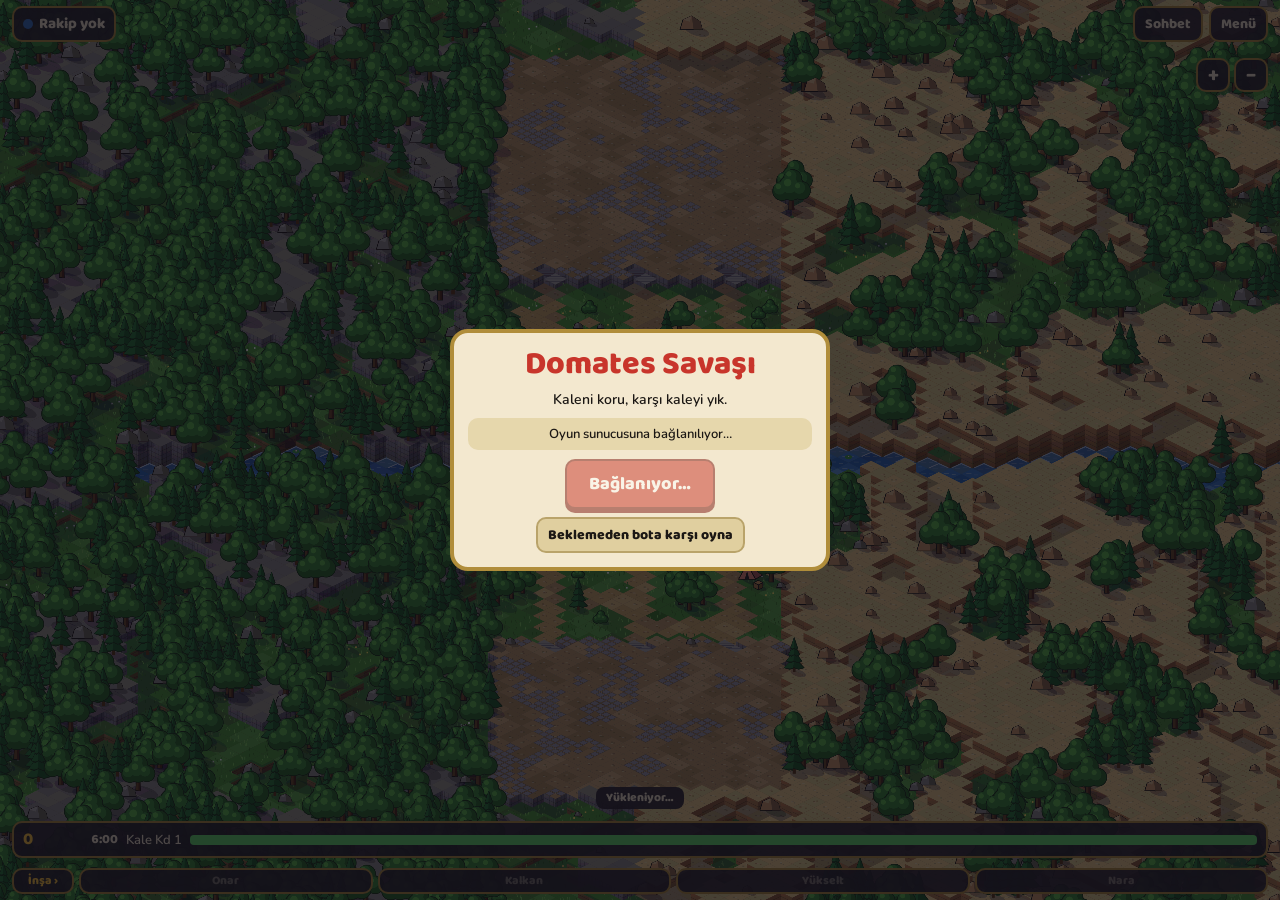
==== commit 5a0b9997: "Birlik geliştirmeleri, arka sıraların vurabilmesi, tam sığan açılış ve yakınlaştırma, daha az kale c" ====
--- a/index.html
+++ b/index.html
@@ -89,6 +89,8 @@
 .xp { height: 8px; border-radius: 4px; background: #d9c898; overflow: hidden; }
 .xp i { display: block; height: 100%; background: var(--blood); }
 
+#zoom { position: absolute; right: max(12px, env(safe-area-inset-right, 0px)); z-index: 2; display: flex; gap: 4px; }
+#zoom .btn { width: 34px; padding: 2px 0; font-size: 20px; line-height: 1.3; }
 #tip { position: absolute; left: max(12px, env(safe-area-inset-left, 0px)); right: max(12px, env(safe-area-inset-right, 0px)); z-index: 4; padding: 8px 10px; font-size: 13px; line-height: 1.35; pointer-events: none; }
 #tip b { font-family: var(--display); font-size: 16px; color: var(--sun); }
 #log { position: absolute; left: max(12px, env(safe-area-inset-left, 0px)); z-index: 2; bottom: 200px; display: flex; flex-direction: column; gap: 3px; pointer-events: none; max-width: 70%; }
@@ -134,6 +136,7 @@
   <div id="banner">Yükleniyor…</div>
   <div id="toast" hidden></div>
   <div id="tip" class="panel" hidden></div>
+  <div id="zoom"><button class="btn" type="button" id="zIn" aria-label="Yakınlaştır">+</button><button class="btn" type="button" id="zOut" aria-label="Uzaklaştır">−</button></div>
   <div id="log"></div>
   <footer id="bottom" class="bar">
     <div id="res" class="panel"><span id="gold">0</span><span id="inc"></span><span id="clock"></span><span id="kd">Kalen</span><div class="hp" id="myHp"><i></i></div></div>
@@ -155,17 +158,19 @@
 
 /* ---------- Sabitler ---------- */
 const W = 100, H = 214, YD = H / 2 - 44, TAU = Math.PI * 2, INK = '#1b1714';
-const LX = [18, 50, 82], TWX = [34, 66], PADT = 40, PADB = 6, GY0 = -PADT - 24, GY1 = H + PADB + 80;
+const LX = [18, 50, 82], TWX = [34, 66], PADT = 40, PADB = 6, PADX = 0;
+let GY0 = -PADT - 24, GY1 = H + PADB + 80, GX0 = -8, scFit = 1, scMax = 1;
 const WALL_Y = { A: 177, B: 37 }, KEEP_Y = { A: 196, B: 18 }, SPAWN_Y = { A: 173, B: 41 };
 const UNITS = {
   m: { name: 'Muhafız',   hp: 75,  dmg: 8,  rate: 0.8, range: 5,  sp: 10,  cost: 20,  lvl: 1 },
-  n: { name: 'Nişancı',   hp: 30,  dmg: 6,  rate: 0.9, range: 16, sp: 9,   cost: 30,  lvl: 1 },
+  n: { name: 'Nişancı',   hp: 36,  dmg: 8,  rate: 0.9, range: 20, sp: 9,   cost: 30,  lvl: 1 },
   z: { name: 'Zırhlı',    hp: 260, dmg: 16, rate: 1.2, range: 6,  sp: 6,   cost: 70,  lvl: 2 },
-  d: { name: 'Demir Dev', hp: 380, dmg: 40, rate: 2.0, range: 12, sp: 4.5, cost: 180, lvl: 3, siege: 2 },
-  s: { name: 'Süvari',    hp: 110, dmg: 12, rate: 0.9, range: 5,  sp: 17,  cost: 40,  lvl: 2, charge: 2.5 },
+  d: { name: 'Demir Dev', hp: 480, dmg: 60, rate: 2.0, range: 12, sp: 4.5, cost: 180, lvl: 3, siege: 2 },
+  s: { name: 'Süvari',    hp: 135, dmg: 13, rate: 0.9, range: 5,  sp: 17,  cost: 40,  lvl: 2, charge: 2.5 },
   k: { name: 'Koçbaşı',   hp: 260, dmg: 60, rate: 2.2, range: 5,  sp: 5.5, cost: 80,  lvl: 2, ram: true },
 };
-const ORDER = ['m', 'n', 's', 'z', 'k', 'd'], UPC = [0, 120, 260], INCOME = [0, 5, 7, 9], MAXU = 14;
+const ORDER = ['m', 'n', 's', 'z', 'k', 'd'], UPC = [0, 120, 260], MAXU = 14;
+const UCAT = { m: 0, z: 0, n: 1, s: 2, k: 3, d: 3 }, UGC = [60, 100, 150], UGN = ['Piyade', 'Nişancı', 'Süvari', 'Kuşatma'];
 const TRAP_Y = { A: WALL_Y.A - 24, B: WALL_Y.B + 24 }, CAT = { A: [14, WALL_Y.A + 10], B: [86, WALL_Y.B - 10] }, TRE = { A: [86, WALL_Y.A + 10], B: [14, WALL_Y.B - 10] };
 const AR_Y = { A: WALL_Y.A - 36, B: WALL_Y.B + 36 }, arX = (s, l) => LX[l] + (s === 'A' ? 7 : -7);
 const RANKS = ['Acemi', 'Er', 'Çavuş', 'Yüzbaşı', 'Komutan', 'Lord', 'Kral', 'İmparator'];
@@ -180,9 +185,9 @@
 const other = s => (s === 'A' ? 'B' : 'A');
 const clamp = (v, a, b) => Math.max(a, Math.min(b, v));
 const rid = () => Date.now().toString(36) + Math.random().toString(36).slice(2, 8);
-const MATCH_T = 360, ESC_T = 90, incomeOf = (l, t) => INCOME[l] + Math.min(6, Math.floor(t / 45)), escOf = t => 1 + Math.max(0, (t - ESC_T) / 60);
+const MATCH_T = 360, ESC_T = 90, incomeOf = (l, t) => Math.round((5 + Math.min(6, Math.floor(t / 45))) * (1 + 0.1 * (l - 1))), escOf = t => 1 + Math.max(0, (t - ESC_T) / 60);
 const mult = l => 1 + 0.4 * (l - 1);
-const MAXHP = l => ({ keep: 800 * mult(l), wall: 350 * mult(l), tw: 220 * mult(l) });
+const MAXHP = l => ({ keep: 650 * mult(l), wall: 300 * mult(l), tw: 180 * mult(l) });
 const $ = id => document.getElementById(id);
 const LS = 'domates-savasi-v3';
 
@@ -204,7 +209,7 @@
 const lvlOf = p => 1 + Math.floor(Math.sqrt(((p && p.xp) || 0) / 60));
 
 /* ---------- Simülasyon (oda sahibinde ya da bot maçında çalışır) ---------- */
-const newSide = () => ({ gold: 80, lvl: 1, keep: 800, wall: 350, tw: [220, 220], tc: [0, 0], sh: 0, cb: 0, cs: 0, cr: 0, dmg: 0, cat: 0, cc: 3, tre: 0, tcd: 4, ar: [0, 0, 0], ac: [0, 0, 0], tr: [0, 0, 0], wc: 0, cw: 0 });
+const newSide = () => ({ gold: 80, lvl: 1, keep: 650, wall: 300, tw: [180, 180], ug: [0, 0, 0, 0], tc: [0, 0], sh: 0, cb: 0, cs: 0, cr: 0, dmg: 0, cat: 0, cc: 3, tre: 0, tcd: 4, ar: [0, 0, 0], ac: [0, 0, 0], tr: [0, 0, 0], wc: 0, cw: 0 });
 const newSim = () => ({ t: 0, ph: 'lobby', cd: 0, win: null, bot: null, rdy: { A: false, B: false }, P: { A: newSide(), B: newSide() }, U: [], Bm: [], fx: [], nid: 1, bt: 1.5 });
 function fx(...a) { a.unshift(FID++); S.fx.push({ a, at: performance.now() }); }
 function structFor(e, lane) {
@@ -222,6 +227,7 @@
   else p.tw[st] = Math.max(0, p.tw[st] - dmg);
   S.P[by].dmg += dmg;
 }
+const ugm = (side, k) => 1 + 0.2 * S.P[side].ug[UCAT[k]];
 function applyCmd(side, c) {
   if (!S || !c) return;
   const p = S.P[side];
@@ -232,7 +238,7 @@
   if (c.c === 'spawn') {
     const d = UNITS[c.k], l = c.l | 0;
     if (!d || l < 0 || l > 2 || p.lvl < d.lvl || p.gold < d.cost || S.U.filter(u => u.o === side).length >= MAXU) return;
-    p.gold -= d.cost; S.U.push({ id: S.nid++, o: side, k: c.k, l, y: SPAWN_Y[side], hp: d.hp, cd: 0.3 });
+    p.gold -= d.cost; S.U.push({ id: S.nid++, o: side, k: c.k, l, y: SPAWN_Y[side], hp: d.hp * ugm(side, c.k), cd: 0.3 });
   } else if (c.c === 'bomb') {
     if (S.t < p.cb) return;
     p.cb = S.t + 6; S.Bm.push({ o: side, x: clamp(+c.x || 50, 4, 96), y: clamp(+c.y || H / 2, 4, H - 4), at: S.t + 0.9 }); fx('thr', side);
@@ -247,6 +253,11 @@
     const add = 110 * mult(p.lvl), st = cand[0];
     if (st === 'keep') p.keep = Math.min(mh.keep, p.keep + add); else if (st === 'wall') p.wall = Math.min(mh.wall, p.wall + add); else p.tw[st] = Math.min(mh.tw, p.tw[st] + add);
     const [x, y] = structPos(side, st, 1); fx('rep', x, y);
+  } else if (c.c === 'ug') {
+    const i = c.i | 0, lv = p.ug[i]; if (i < 0 || i > 3 || lv >= 3 || p.gold < UGC[lv]) return;
+    p.gold -= UGC[lv]; p.ug[i] = lv + 1;
+    for (const u of S.U) if (u.o === side && UCAT[u.k] === i) u.hp *= (1 + 0.2 * (lv + 1)) / (1 + 0.2 * lv);
+    fx('ugd', side, i);
   } else if (c.c === 'cat') {
     if (p.cat > 0 || p.gold < 90) return;
     p.gold -= 90; p.cat = 150; p.cc = 2; fx('bld', CAT[side][0], CAT[side][1]);
@@ -284,16 +295,18 @@
     const d = UNITS[u.k], dir = u.o === 'A' ? -1 : 1, e = other(u.o), ux = LX[u.l], pe = S.P[e], buff = S.P[u.o].wc > S.t ? 1.5 : 1;
     u.cd -= dt * buff;
     if (pe.tr[u.l] > 0 && !u.tp && Math.abs(u.y - TRAP_Y[e]) < 2) { u.tp = 1; u.hp -= 30; if (u.hp <= 0) u.kb = e; pe.tr[u.l]--; fx('trap', ux, TRAP_Y[e]); }
+    const dm = d.dmg * ugm(u.o, u.k), blocked = S.U.some(v => v !== u && v.o === u.o && v.l === u.l && (v.y - u.y) * dir > 0 && (v.y - u.y) * dir < 3.6);
+    const reach = d.range + (blocked ? (d.range > 8 ? 11 : 5) : 0); // sırada bekleyen de önündekinin üstünden vurabilir
     let tgt = null, best = 1e9;
-    if (!d.ram) for (const v of S.U) if (v.o !== u.o && v.l === u.l && v.hp > 0) { const dd = Math.abs(v.y - u.y); if (dd <= d.range + 1 && dd < best) { best = dd; tgt = v; } }
+    if (!d.ram) for (const v of S.U) if (v.o !== u.o && v.l === u.l && v.hp > 0) { const dd = Math.abs(v.y - u.y); if (dd <= reach + 1 && dd < best) { best = dd; tgt = v; } }
     if (tgt) {
-      if (u.cd <= 0) { u.cd = d.rate; tgt.hp -= d.dmg * (d.charge && !u.ch ? d.charge : 1); u.ch = 1; if (tgt.hp <= 0) tgt.kb = u.o; fx(d.range > 8 ? 'sh' : 'hit', ux, u.y, ux, tgt.y, u.o, u.id); }
+      if (u.cd <= 0) { u.cd = d.rate; tgt.hp -= dm * (d.charge && !u.ch ? d.charge : 1); u.ch = 1; if (tgt.hp <= 0) tgt.kb = u.o; fx(d.range > 8 ? 'sh' : 'hit', ux, u.y, ux, tgt.y, u.o, u.id); }
       continue;
     }
     const st = structFor(e, u.l), ty = st === 'keep' ? KEEP_Y[e] - dir * 10 : WALL_Y[e] - dir * 3;
-    if ((ty - u.y) * dir <= d.range) {
-      if (u.cd <= 0) { u.cd = d.rate; const [sx, sy] = structPos(e, st, u.l); hurtStruct(e, st, d.dmg * (d.siege || 1), u.o); fx(d.range > 8 ? 'sh' : 'hit', ux, u.y, sx, sy, u.o, u.id); }
-    } else if (!S.U.some(v => v !== u && v.o === u.o && v.l === u.l && (v.y - u.y) * dir > 0 && (v.y - u.y) * dir < 3.6)) u.y += dir * d.sp * buff * dt;
+    if ((ty - u.y) * dir <= d.range + (blocked ? 9 : 0)) { // kaleye yığılan herkes vurur
+      if (u.cd <= 0) { u.cd = d.rate; const [sx, sy] = structPos(e, st, u.l); hurtStruct(e, st, dm * (d.siege || 1), u.o); fx(d.range > 8 ? 'sh' : 'hit', ux, u.y, sx, sy, u.o, u.id); }
+    } else if (!blocked) u.y += dir * d.sp * buff * dt;
   }
   for (const s of ['A', 'B']) { // kuleler
     const p = S.P[s];
@@ -364,6 +377,7 @@
   if (p.keep < mh.keep * 0.5 && p.gold >= 60 && S.t >= p.cs) return applyCmd(b, { c: 'shield' });
   if ((p.wall < mh.wall * 0.5 || p.tw[0] <= 0 || p.tw[1] <= 0 || p.keep < mh.keep * 0.6) && p.gold >= 40 && S.t >= p.cr && Math.random() < 0.5) return applyCmd(b, { c: 'repair' });
   if (p.lvl < 3 && p.gold >= UPC[p.lvl] + 30 && Math.random() < 0.3) return applyCmd(b, { c: 'up' });
+  { const i = (Math.random() * 4) | 0; if (p.ug[i] < 3 && p.gold >= UGC[p.ug[i]] + 40 && Math.random() < 0.12) return applyCmd(b, { c: 'ug', i }); }
   const mineU = S.U.filter(u => u.o === b).length, foeL = [0, 1, 2].map(l => S.U.filter(u => u.o === e && u.l === l).length);
   if (S.t >= p.cw && mineU >= 3) applyCmd(b, { c: 'cry' });
   if (p.cat <= 0 && p.gold >= 90 && Math.random() < 0.2) return applyCmd(b, { c: 'cat' });
@@ -382,7 +396,7 @@
 function snap() {
   const now = performance.now(), r1 = v => Math.round(v * 10) / 10;
   S.fx = S.fx.filter(f => now - f.at < 1500);
-  const side = s => { const p = S.P[s]; return { g: Math.floor(p.gold), l: p.lvl, k: Math.ceil(p.keep), w: Math.ceil(p.wall), t: p.tw.map(Math.ceil), sh: r1(Math.max(0, p.sh - S.t)), cb: r1(Math.max(0, p.cb - S.t)), cs: r1(Math.max(0, p.cs - S.t)), cr: r1(Math.max(0, p.cr - S.t)), d: Math.round(p.dmg), c: p.cat > 0 ? 1 : 0, tb: p.tre > 0 ? 1 : 0, ar: p.ar.map(v => (v > 0 ? 1 : 0)), tr: p.tr.slice(), wc: r1(Math.max(0, p.wc - S.t)), cw: r1(Math.max(0, p.cw - S.t)) }; };
+  const side = s => { const p = S.P[s]; return { g: Math.floor(p.gold), l: p.lvl, k: Math.ceil(p.keep), w: Math.ceil(p.wall), t: p.tw.map(Math.ceil), sh: r1(Math.max(0, p.sh - S.t)), cb: r1(Math.max(0, p.cb - S.t)), cs: r1(Math.max(0, p.cs - S.t)), cr: r1(Math.max(0, p.cr - S.t)), d: Math.round(p.dmg), ug: p.ug.slice(), c: p.cat > 0 ? 1 : 0, tb: p.tre > 0 ? 1 : 0, ar: p.ar.map(v => (v > 0 ? 1 : 0)), tr: p.tr.slice(), wc: r1(Math.max(0, p.wc - S.t)), cw: r1(Math.max(0, p.cw - S.t)) }; };
   return { q: ++seq, h: myUid, ph: S.ph, t: Math.floor(S.t), tu: S.timeUp ? 1 : 0, cd: r1(S.cd), win: S.win, bot: S.bot, r: [S.rdy.A, S.rdy.B], P: { A: side('A'), B: side('B') },
     U: S.U.map(u => [u.id, u.o, u.k, u.l, r1(u.y), Math.ceil(u.hp)]), Bm: S.Bm.map(b => [b.o, r1(b.x), r1(b.y), r1(b.at - S.t), b.r || 0]), fx: S.fx.map(f => f.a) };
 }
@@ -394,18 +408,26 @@
 const vx = x => (flip() ? W - x : x), vy = y => (flip() ? H - y : y);
 let camY = 0, camMin = 0, camMax = 0, viewTop = 0, viewH = 0, camInit = false;
 function setCam(y) { camY = clamp(y, camMin, camMax); oy = viewTop - camY * sc; }
+function setZoom(z, focusY) { // focusY: ekranda sabit kalacak nokta
+  const wy = camY + (focusY - viewTop) / sc, was = camMax > camMin;
+  sc = clamp(z, scFit, scMax); ox = (cw - W * sc) / 2;
+  camMin = -PADT; camMax = H + PADB - viewH / sc;
+  if (camMax <= camMin) camMin = camMax = (camMin + camMax) / 2;
+  setCam(was ? wy - (focusY - viewTop) / sc : camMax); // ilk yakınlaştırmada kendi kalene gider
+}
 function resize() {
   const r = cv.getBoundingClientRect();
   cw = r.width; ch = r.height; dpr = Math.min(window.devicePixelRatio || 1, 2.5);
   cv.width = Math.round(cw * dpr); cv.height = Math.round(ch * dpr);
   const topH = $('top').offsetHeight + 4, botH = $('bottom').offsetHeight + 30;
   viewTop = topH; viewH = ch - topH - botH;
-  sc = Math.max(0.5, Math.min(cw / W, viewH / 95)); // harita ekran genişliğine yayılır, dikeyde kaydırılır
-  ox = (cw - W * sc) / 2;
-  camMin = -PADT; camMax = H + PADB - viewH / sc;
-  if (camMax < camMin) camMin = camMax = (camMin + camMax) / 2;
-  setCam(camInit ? camY : camMax); camInit = true;
+  scFit = Math.max(0.5, Math.min(cw / W, viewH / (H + PADT + PADB))); // açılış: bütün harita sığar
+  scMax = Math.max(scFit, Math.min(cw / W, viewH / 80));               // en yakın: harita ekran genişliğinde
+  GX0 = -(cw / scFit - W) / 2 - 8; GY0 = -PADT - viewTop / scFit - 6; GY1 = H + PADB + (ch - viewTop - viewH) / scFit + 6;
+  if (!camInit) sc = scFit;
+  camInit = true; setZoom(sc, viewTop + viewH / 2);
   bannerEl.style.bottom = (botH - 24) + 'px'; $('log').style.bottom = (botH + 6) + 'px'; $('tip').style.bottom = (botH - 26) + 'px';
+  $('zoom').style.top = (viewTop + 6) + 'px';
   buildGround();
 }
 function rr(x, y, w, h, r, g) {
@@ -450,7 +472,7 @@
     c = document.createElement('canvas'); c.width = Math.ceil(w * AS); c.height = Math.ceil(h * AS);
     const g = c.getContext('2d'); g.setTransform(AS, 0, 0, AS, -x0 * AS, -y0 * AS); fn(g); pixelate(c, true); cache.set(key, c);
   }
-  ctx.imageSmoothingEnabled = false; ctx.drawImage(c, x0, y0, c.width / AS, c.height / AS);
+  ctx.imageSmoothingEnabled = sc < scMax * 0.98; ctx.drawImage(c, x0, y0, c.width / AS, c.height / AS);
 }
 const elevAt = y => { const d = Math.abs(y - H / 2); return d >= YD + 4 ? E : d > YD ? (d - YD) / 4 * E : 0; };
 const Y = y => { const v = vy(y); return v - elevAt(v); };
@@ -470,7 +492,7 @@
 }
 const riverY = x => H / 2 + Math.sin((x - 50) / 15) * 3.2;
 function terr(x, y) {
-  const inF = x > -3 && x < 103, dyc = Math.abs(y - H / 2), dr = Math.abs(y - riverY(x));
+  const inF = x > -3 && x < 103 && y > -PADT + 4 && y < H + PADB + 8, dyc = Math.abs(y - H / 2), dr = Math.abs(y - riverY(x));
   const wob = dyc > YD - 3 || dr < 8 ? 0 : (noise2(x / 9 + 5, y / 9) - 0.5) * 3.4, lane = inF && LX.some(l => Math.abs(l - x) < 3.7 + wob);
   if (dr < 4.6) return lane ? { t: 'bridge', lev: 0 } : { t: 'water', lev: -1 };
   if (inF && dyc > YD) return lane && dyc <= YD + 4 ? { t: 'stair', lev: 0.5 } : { t: 'yard', lev: 1 };
@@ -584,12 +606,12 @@
   }
 }
 function buildGround() {
-  PXR = Math.max(1, Math.round(dpr * 0.7)); AS = sc * dpr / PXR; cache.clear();
-  ground = document.createElement('canvas'); ground.width = Math.ceil(cv.width / PXR); ground.height = Math.ceil((GY1 - GY0) * AS);
+  PXR = Math.max(1, Math.round(dpr * 0.7)); AS = scMax * dpr / PXR; cache.clear();
+  ground = document.createElement('canvas'); ground.width = Math.ceil((W - 2 * GX0) * AS); ground.height = Math.ceil((GY1 - GY0) * AS);
   const g = ground.getContext('2d'), decor = []; LIGHTS = [];
   g.fillStyle = '#3f7f30'; g.fillRect(0, 0, ground.width, ground.height);
-  g.setTransform(AS, 0, 0, AS, ox * dpr / PXR, -GY0 * AS);
-  const b = TH / 2, x0 = -ox / sc - TW, x1 = (cw - ox) / sc + TW, y0 = GY0 - TH, y1 = GY1 + TH * 3;
+  g.setTransform(AS, 0, 0, AS, -GX0 * AS, -GY0 * AS);
+  const b = TH / 2, x0 = GX0 - TW, x1 = W - GX0 + TW, y0 = GY0 - TH, y1 = GY1 + TH * 3;
   for (let r = Math.floor(y0 / b); r * b < y1; r++) for (let c = Math.floor(x0 / TW); c * TW < x1; c++) drawTile(g, c * TW + (r & 1) * TW / 2, r * b, c, r, decor);
   for (const l of LX) for (const s of [-1, 1]) decor.push({ k: 'parapet', x: l + s * 4.6, y: riverY(l) + 6, y0: riverY(l) - 5.5, y1: riverY(l) + 6.5 });
   for (const [i, s, yy] of [[0, -1, H / 2 - 20], [1, 1, H / 2 - 34], [2, 1, H / 2 - 20], [0, -1, H / 2 + 20], [1, -1, H / 2 + 34], [2, 1, H / 2 + 20]]) { decor.push({ k: 'lamp', x: LX[i] + s * 6.5, y: yy }); LIGHTS.push({ x: LX[i] + s * 6.5, y: yy - 9, c: '#ffb347', r: 9 }); }
@@ -884,6 +906,7 @@
   else if (k === 'trap') { burst(vx(f[2]), Y(f[3]) - 2, ['#c9c9d2', '#77727e', '#fff'], 10, 22); sfx('hit'); }
   else if (k === 'dust') { const x = vx(f[2]), y = Y(f[3]); burst(x, y, ['#b89a68', '#8d8a84', '#d8c9a0'], 20, 30); shake = 0.15; sfx('boom'); }
   else if (k === 'cat') sfx('spawn');
+  else if (k === 'ugd') { sfx('level'); if (f[2] === me) toast(UGN[f[3]] + ' gelişti', 'Can ve hasar +%20'); }
   else if (k === 'esc') { toast('Kuşatma kızışıyor!', 'Yapılara verilen hasar artıyor'); sfx('level'); }
   else if (k === 'bld') { burst(vx(f[2]), Y(f[3]) - 4, ['#ffd24a', '#a5733c', '#fff'], 20, 30); sfx('rep'); }
   else if (k === 'cry') { kingT[f[2]] = 0.35; parts.push({ x: 50, y: Y(KEEP_Y[f[2]]) - 10, vx: 0, vy: 0, life: 0.5, max: 0.5, r: 4, col: 'rgba(255,210,74,.9)', drag: 0, ring: 1, grow: 90 }); sfx('level'); toast('Savaş narası!', nameOf(f[2]) + ' ordusu hızlandı'); }
@@ -900,11 +923,12 @@
   for (const f of v.fx) if (f[0] > lastFx) { lastFx = f[0]; if (started) playFx(f); }
   if (v.ph !== prevPh) { const from = prevPh; prevPh = v.ph; phaseChange(from, v.ph); }
 }
-const mmRect = () => ({ x: cw - 34, y: viewTop + 44, w: 22, h: 150 });
+const mmRect = () => ({ x: cw - 34, y: viewTop + 92, w: 22, h: 150 });
 function draw() {
   ctx.setTransform(1, 0, 0, 1, 0, 0); ctx.imageSmoothingEnabled = false;
   ctx.fillStyle = '#3f7f30'; ctx.fillRect(0, 0, cv.width, cv.height);
-  if (ground) ctx.drawImage(ground, 0, (oy + GY0 * sc) * dpr, ground.width * PXR, ground.height * PXR);
+  ctx.imageSmoothingEnabled = sc < scMax * 0.98;
+  if (ground) ctx.drawImage(ground, (ox + GX0 * sc) * dpr, (oy + GY0 * sc) * dpr, (W - 2 * GX0) * sc * dpr, (GY1 - GY0) * sc * dpr);
   const sx = shake > 0 ? (Math.random() - .5) * shake * 8 : 0, sy = shake > 0 ? (Math.random() - .5) * shake * 8 : 0;
   ctx.setTransform(sc * dpr, 0, 0, sc * dpr, (ox + sx) * dpr, (oy + sy) * dpr);
   for (const d of decals) { // domates lekeleri
@@ -954,7 +978,9 @@
     if (V.P[r.o].wc > 0) { ctx.strokeStyle = 'rgba(255,210,74,.9)'; ctx.lineWidth = 0.6; ctx.beginPath(); ctx.ellipse(0, 0, 5, 2, 0, 0, TAU); ctx.stroke(); }
     sprite(key, -11, -28, 22, 32, g => drawUnit(g, r.k, r.o, back, wf, af));
     ctx.restore(); ctx.filter = 'none';
-    hpBar(x, y - (r.k === 'd' ? 20 : 15.5), r.k === 'd' ? 8 : 5, r.hp / UNITS[r.k].hp);
+    const ul = V.P[r.o].ug[UCAT[r.k]], top = y - (r.k === 'd' ? 20 : 15.5);
+    hpBar(x, top, r.k === 'd' ? 8 : 5, r.hp / (UNITS[r.k].hp * (1 + 0.2 * ul)));
+    ctx.fillStyle = '#ffd24a'; for (let i = 0; i < ul; i++) ctx.fillRect(x - ul * 0.7 + i * 1.4 + 0.15, top - 1.5, 1, 1);
   } });
   ents.sort((p, q) => p.y - q.y).forEach(e => e.f());
   for (const s of ['A', 'B']) if (V.P[s].sh > 0) { // kalkan
@@ -1183,17 +1209,17 @@
 }
 let actTab = 0, tipHeld = false;
 const UINFO = {
-  m: ['Ucuz ön saf askeri. Kalabalık basınca etkili.', 'Süvari ve Zırhlı ile başa baş', 'Nişancı, Demir Dev'],
-  n: ['Uzaktan vurur, canı azdır. Önüne Muhafız koy.', 'Muhafız', 'Süvari, Zırhlı, domates bombası'],
-  s: ['Çok hızlıdır, ilk vuruşu 2,5 kat hasar verir.', 'Nişancı', 'Demir Dev'],
-  z: ['Ağır zırhlı, yavaş ama çok dayanıklı.', 'Nişancı', 'Demir Dev'],
+  m: ['Ucuz ön saf askeri. Kalabalık basınca etkili.', 'Süvari', 'Nişancı, Zırhlı, Demir Dev'],
+  n: ['Uzaktan vurur; önünde üç sıra asker olsa da üstlerinden ateş eder. Canı azdır.', 'Muhafız, Zırhlı', 'Süvari, Demir Dev, domates bombası'],
+  s: ['Çok hızlıdır, ilk vuruşu 2,5 kat hasar verir.', 'Nişancı, Zırhlı', 'Muhafız'],
+  z: ['Ağır zırhlı, yavaş ama çok dayanıklı.', 'Muhafız', 'Nişancı, Süvari, Demir Dev'],
   k: ['Askerlere vurmaz; doğrudan sura ve kaleye gider.', 'Kuleler, sur, ana kale', 'Bütün askerler (korumasız gönderme)'],
-  d: ['Yürüyen makine. Yapılara çift hasar verir.', 'Bütün birlikler ve yapılar', 'Pahalı ve yavaş; tuzak ve bomba'],
+  d: ['Yürüyen makine. Uzaktan vurur, yapılara çift hasar verir.', 'Muhafız, Nişancı, Zırhlı, yapılar', 'Pahalı ve yavaş; Süvari ile başa baş'],
 };
 const ADESC = {
   repair: 'En çok hasar almış yapını onarır. Yıkılmış kuleyi de geri getirir.',
   shield: '5 saniye boyunca kalen hiç hasar almaz. 35 saniyede bir kullanılır.',
-  up: 'Kale kademesini yükseltir: can %40, kule hasarı %35 artar, gelir artar, yeni birlikler açılır.',
+  up: 'Kale kademesini yükseltir: can %40, kule hasarı %35 artar, yeni birlikler açılır. Altın geliri 2. kademede %10, 3. kademede %20 artar.',
   cry: '6 saniye boyunca bütün ordun %50 hızlanır ve daha sık vurur. Bedava, 30 saniyede bir.',
   arch: 'Seçili şeridin kenarına kurulur, o şeride giren düşmanı vurur. Düşman bombasıyla yıkılabilir.',
   trap: 'Seçili şeride kurulur; üstünden geçen ilk üç düşmana 30 hasar verir.',
@@ -1221,18 +1247,22 @@
   { tab: 1, c: 'arch', lane: 1, label: 'Okçu', cost: () => 50, off: p => p.ar[selLane], text: p => (p.ar[selLane] ? 'Kurulu' : null) },
   { tab: 1, c: 'trap', lane: 1, label: 'Tuzak', cost: () => 35, off: p => p.tr[selLane] >= 3, text: p => (p.tr[selLane] >= 3 ? 'Kurulu' : null) },
   { tab: 1, c: 'cat', label: 'Mancınık', cost: () => 90, off: p => p.c, text: p => (p.c ? 'Kurulu' : null) },
+  { tab: 2, c: 'ug', i: 0, label: 'Piyade', cost: p => (p.ug[0] >= 3 ? 0 : UGC[p.ug[0]]), off: p => p.ug[0] >= 3, text: p => (p.ug[0] >= 3 ? 'En üst' : null) },
+  { tab: 2, c: 'ug', i: 1, label: 'Nişancı', cost: p => (p.ug[1] >= 3 ? 0 : UGC[p.ug[1]]), off: p => p.ug[1] >= 3, text: p => (p.ug[1] >= 3 ? 'En üst' : null) },
+  { tab: 2, c: 'ug', i: 2, label: 'Süvari', cost: p => (p.ug[2] >= 3 ? 0 : UGC[p.ug[2]]), off: p => p.ug[2] >= 3, text: p => (p.ug[2] >= 3 ? 'En üst' : null) },
+  { tab: 2, c: 'ug', i: 3, label: 'Kuşatma', cost: p => (p.ug[3] >= 3 ? 0 : UGC[p.ug[3]]), off: p => p.ug[3] >= 3, text: p => (p.ug[3] >= 3 ? 'En üst' : null) },
   { tab: 1, c: 'tre', label: 'Tribüşe', cost: () => 120, off: p => p.tb || p.l < 2, text: p => (p.tb ? 'Kurulu' : p.l < 2 ? 'Kd 2' : null) },
 ];
 {
   const tg = document.createElement('button'); tg.type = 'button'; tg.className = 'act panel'; tg.id = 'a-tab';
-  tg.addEventListener('click', () => { actTab = 1 - actTab; hud(); });
+  tg.addEventListener('click', () => { actTab = (actTab + 1) % 3; hud(); });
   $('acts').append(tg);
 }
 for (const A of ACTS) {
-  const b = document.createElement('button'); b.type = 'button'; b.className = 'act panel'; b.id = 'a-' + A.c;
+  const b = document.createElement('button'); b.type = 'button'; b.className = 'act panel'; b.id = 'a-' + A.c + (A.i === undefined ? '' : A.i);
   const n = document.createElement('span'); n.textContent = A.label; const sm = document.createElement('small'); b.append(n, sm);
-  holdTip(b, () => '<b>' + A.label + '</b><br>' + ADESC[A.c]);
-  b.addEventListener('click', () => { audioInit(); if (tipHeld || !V || V.ph !== 'play' || !canPlay) return; send(A.lane ? { c: A.c, l: selLane } : { c: A.c }); });
+  holdTip(b, () => '<b>' + A.label + '</b><br>' + (A.c === 'ug' ? ['Muhafız ve Zırhlı', 'Nişancı', 'Süvari', 'Koçbaşı ve Demir Dev'][A.i] + ' birliklerinin canını ve hasarını kalıcı olarak %20 artırır. En çok 3 kez alınır, sahadaki askerlere de işler.' : ADESC[A.c]));
+  b.addEventListener('click', () => { audioInit(); if (tipHeld || !V || V.ph !== 'play' || !canPlay) return; send(A.lane ? { c: A.c, l: selLane } : A.c === 'ug' ? { c: 'ug', i: A.i } : { c: A.c }); });
   $('acts').append(b);
 }
 function hud() {
@@ -1252,12 +1282,12 @@
     b.classList.toggle('off', !play || locked || p.g < d.cost);
     b.lastChild.textContent = locked && p ? 'Kd ' + d.lvl : d.cost;
   }
-  $('a-tab').textContent = actTab ? '‹ Komuta' : 'İnşa ›';
+  $('a-tab').textContent = ['İnşa ›', 'Geliştir ›', 'Komuta ›'][actTab];
   for (const A of ACTS) {
-    const b = $('a-' + A.c); b.hidden = A.tab !== actTab;
+    const b = $('a-' + A.c + (A.i === undefined ? '' : A.i)); b.hidden = A.tab !== actTab;
     const cost = p ? A.cost(p) : 0, cd = p && A.cd ? A.cd(p) : 0, off = !play || (A.off && A.off(p)) || p.g < cost || cd > 0;
     b.classList.toggle('off', !!off);
-    b.lastChild.textContent = !p ? '' : cd > 0 ? Math.ceil(cd) + ' sn' : (A.text && A.text(p)) || cost;
+    b.lastChild.textContent = !p ? '' : cd > 0 ? Math.ceil(cd) + ' sn' : A.c === 'ug' ? (p.ug[A.i] >= 3 ? 'En üst' : cost + ' · ' + p.ug[A.i] + '/3') : (A.text && A.text(p)) || cost;
   }
   let txt;
   if (!ready) txt = 'Yükleniyor…';
@@ -1270,19 +1300,27 @@
   if (modalKind === 'lobby') lobbyRefresh();
 }
 function ptrWorld(e) { const r = cv.getBoundingClientRect(); return [(e.clientX - r.left - ox) / sc, (e.clientY - r.top - oy) / sc]; }
-const ptr = { id: null, sy: 0, c0: 0, moved: false, vel: 0, lt: 0, ly: 0 };
+const ptr = { id: null, sy: 0, c0: 0, moved: false, vel: 0, lt: 0, ly: 0 }, pts = new Map();
+let pinch = null;
+const pinchDist = () => { const [a, b] = [...pts.values()]; return Math.hypot(a.x - b.x, a.y - b.y) || 1; };
 cv.addEventListener('pointerdown', e => {
-  audioInit(); ptr.id = e.pointerId; ptr.sy = ptr.ly = e.clientY; ptr.c0 = camY; ptr.moved = false; ptr.vel = 0; ptr.lt = performance.now();
+  audioInit(); pts.set(e.pointerId, { x: e.clientX, y: e.clientY });
   try { cv.setPointerCapture(e.pointerId); } catch (err) {}
+  if (pts.size === 2) { const [a, b] = [...pts.values()]; pinch = { d: pinchDist(), s0: sc, my: (a.y + b.y) / 2 - cv.getBoundingClientRect().top }; ptr.moved = true; ptr.vel = 0; return; }
+  ptr.id = e.pointerId; ptr.sy = ptr.ly = e.clientY; ptr.c0 = camY; ptr.moved = false; ptr.vel = 0; ptr.lt = performance.now();
 });
 cv.addEventListener('pointermove', e => {
+  if (pts.has(e.pointerId)) pts.set(e.pointerId, { x: e.clientX, y: e.clientY });
+  if (pinch && pts.size === 2) { setZoom(pinch.s0 * pinchDist() / pinch.d, pinch.my); return; } // iki parmakla yakınlaştır
   if (ptr.id !== e.pointerId) return;
   const dy = e.clientY - ptr.sy, now = performance.now();
   if (!ptr.moved && Math.abs(dy) > 8) ptr.moved = true;
   if (ptr.moved) { setCam(ptr.c0 - dy / sc); if (now > ptr.lt) ptr.vel = -(e.clientY - ptr.ly) / sc / (now - ptr.lt) * 1000; ptr.lt = now; ptr.ly = e.clientY; }
 });
-cv.addEventListener('pointercancel', () => { ptr.id = null; });
+cv.addEventListener('pointercancel', e => { pts.delete(e.pointerId); pinch = null; ptr.id = null; });
 cv.addEventListener('pointerup', e => {
+  pts.delete(e.pointerId);
+  if (pinch) { pinch = null; ptr.id = null; return; }
   if (ptr.id !== e.pointerId) return; ptr.id = null;
   if (ptr.moved) return;
   ptr.vel = 0;
@@ -1327,7 +1365,7 @@
 function lobbyCard() {
   showModal('lobby',
     '<h2>Savaş hazırlığı</h2>' +
-    '<ul><li>Haritayı parmağınla yukarı aşağı kaydır; sağdaki küçük haritaya dokunarak da gidebilirsin.</li><li>Avluna dokunup şerit seç, alttan birlik gönder. Karta basılı tutunca bilgisi çıkar.</li><li>Karşı tarafa dokununca kralın domates bombası atar.</li><li>Onar, kalkan aç, kaleyi yükselt. "İnşa" sekmesinden okçu kulesi, tuzak, mancınık, tribüşe kur.</li><li>Nara: 6 saniye bütün ordun hızlanır.</li><li>Ana kalesi yıkılan kaybeder. Süre 6 dakika; dolarsa kalesi daha sağlam olan kazanır.</li></ul>' +
+    '<ul><li>Oyun bütün haritayı görecek şekilde açılır. Sağ üstteki + ve − ile ya da iki parmakla yakınlaştır; yakınken parmağınla kaydır.</li><li>Avluna dokunup şerit seç, alttan birlik gönder. Karta basılı tutunca bilgisi çıkar.</li><li>Karşı tarafa dokununca kralın domates bombası atar.</li><li>Alt satırdaki sarı düğme sekme değiştirir: Komuta, İnşa, Geliştir. Onar, kalkan aç, kaleyi yükselt. "İnşa" sekmesinden okçu kulesi, tuzak, mancınık, tribüşe kur.</li><li>Nara: 6 saniye bütün ordun hızlanır.</li><li>Ana kalesi yıkılan kaybeder. Süre 6 dakika; dolarsa kalesi daha sağlam olan kazanır.</li></ul>' +
     '<p class="note" id="lobSt"></p>' + shareHtml() +
     '<div class="row"><button class="btn primary" type="button" data-act="ready" id="lobReady">Hazırım</button><button class="btn" type="button" data-act="bot">Bota karşı oyna</button></div>');
   lobbyRefresh();
@@ -1409,6 +1447,8 @@
   else if (a === 'solo') { if (!ready) { bootAbort = true; if (net) net.close(); goOffline('Çevrimiçi oda için sayfayı yenile.'); finishBoot(); } }
 });
 $('menuBtn').addEventListener('click', menuCard);
+$('zIn').addEventListener('click', () => setZoom(sc * 1.4, viewTop + viewH / 2));
+$('zOut').addEventListener('click', () => setZoom(sc / 1.4, viewTop + viewH / 2));
 for (const em of EMOJI) { const b = document.createElement('button'); b.type = 'button'; b.textContent = em; b.addEventListener('click', () => { chatSend(em); $('chat').hidden = true; }); $('emo').append(b); }
 $('chatBtn').addEventListener('click', () => { if (!started) return; $('chat').hidden = !$('chat').hidden; });
 $('chatClose').addEventListener('click', () => { $('chat').hidden = true; });
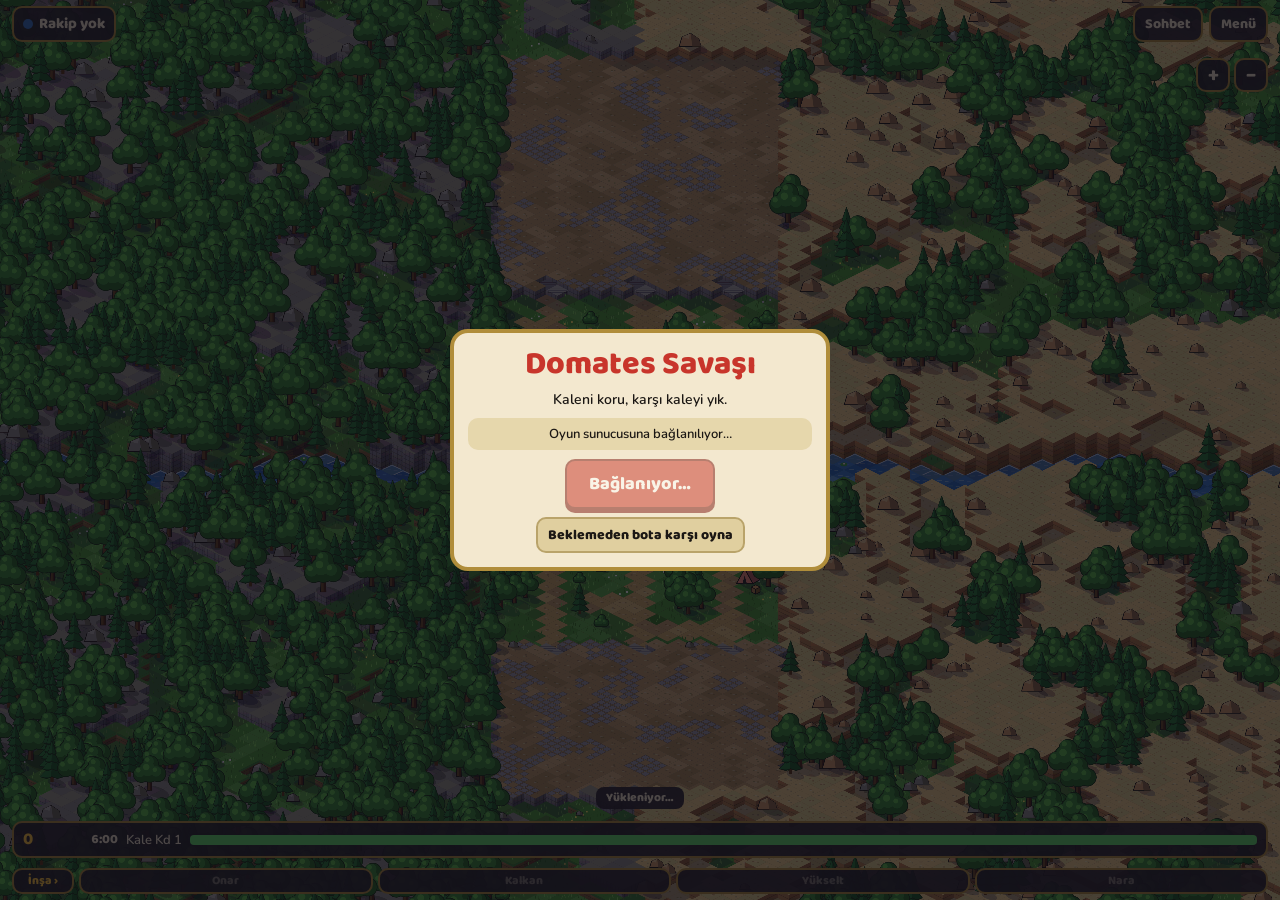
==== commit 3fb9fff2: "Sürüm uyumu: farklı sürümdeki telefonlar birbirini bozmaz, eski olan kendini yeniler; çizim hataya d" ====
--- a/index.html
+++ b/index.html
@@ -54,6 +54,7 @@
   background: var(--iron); border-radius: 8px; padding: 3px 10px; font-family: var(--display); font-weight: 800; font-size: 12px; line-height: 1.3;
   white-space: nowrap; max-width: calc(100% - 24px); overflow: hidden; text-overflow: ellipsis; pointer-events: none;
 }
+#errBar { position: absolute; left: 12px; right: 12px; top: calc(52px + env(safe-area-inset-top, 0px)); z-index: 6; background: #7d1711; color: #fff; border-radius: 8px; padding: 4px 8px; font-size: 12px; pointer-events: none; }
 #toast {
   position: absolute; left: 50%; top: 40%; transform: translate(-50%, -50%); z-index: 3;
   font-family: var(--display); font-weight: 800; font-size: 36px; line-height: 1.05; text-align: center;
@@ -134,6 +135,7 @@
     <button id="menuBtn" class="btn" type="button">Menü</button>
   </header>
   <div id="banner">Yükleniyor…</div>
+  <div id="errBar" hidden></div>
   <div id="toast" hidden></div>
   <div id="tip" class="panel" hidden></div>
   <div id="zoom"><button class="btn" type="button" id="zIn" aria-label="Yakınlaştır">+</button><button class="btn" type="button" id="zOut" aria-label="Uzaklaştır">−</button></div>
@@ -158,7 +160,7 @@
 
 /* ---------- Sabitler ---------- */
 const W = 100, H = 214, YD = H / 2 - 44, TAU = Math.PI * 2, INK = '#1b1714';
-const LX = [18, 50, 82], TWX = [34, 66], PADT = 40, PADB = 6, PADX = 0;
+const LX = [18, 50, 82], TWX = [34, 66], PADT = 46, PADB = 6, PADX = 0;
 let GY0 = -PADT - 24, GY1 = H + PADB + 80, GX0 = -8, scFit = 1, scMax = 1;
 const WALL_Y = { A: 177, B: 37 }, KEEP_Y = { A: 196, B: 18 }, SPAWN_Y = { A: 173, B: 41 };
 const UNITS = {
@@ -189,7 +191,8 @@
 const mult = l => 1 + 0.4 * (l - 1);
 const MAXHP = l => ({ keep: 650 * mult(l), wall: 300 * mult(l), tw: 180 * mult(l) });
 const $ = id => document.getElementById(id);
-const LS = 'domates-savasi-v3';
+const LS = 'domates-savasi-v3', VER = 13; // VER: iki telefon farklı sürümdeyse eski olan kendini yeniler
+let verNote = '';
 
 /* ---------- Durum ---------- */
 const G = { players: { A: null, B: null } };          // profiller
@@ -202,7 +205,7 @@
 let FID = 1;
 const nameOf = side => { const p = G.players[side]; return (p && p.name) || (S && S.bot === side ? 'Bot' : TEAM[side].name); };
 const chOf = side => { const p = G.players[side]; return p && CH[p.ch] ? p.ch : side === 'A' ? 'cap' : 'hair'; };
-const norm = d => (d ? { uid: String(d.uid || ''), name: String(d.name || '').slice(0, 12), ch: CH[d.ch] ? d.ch : '', wins: +d.wins || 0, xp: +d.xp || 0, emb: +d.emb || 0, crn: +d.crn || 0, v: +d.v || 0 } : null);
+const norm = d => (d ? { uid: String(d.uid || ''), name: String(d.name || '').slice(0, 12), ch: CH[d.ch] ? d.ch : '', wins: +d.wins || 0, xp: +d.xp || 0, emb: +d.emb || 0, crn: +d.crn || 0, ver: +d.ver || 0, v: +d.v || 0 } : null);
 const embOf = side => { const p = G.players[side]; return p && !(S && S.bot === side) ? p.emb || 0 : 0; };
 const crnOf = side => { const p = G.players[side]; return p && !(S && S.bot === side) ? p.crn || 0 : 0; };
 const rankOf = p => RANKS[Math.min(RANKS.length - 1, lvlOf(p) - 1)];
@@ -397,7 +400,7 @@
   const now = performance.now(), r1 = v => Math.round(v * 10) / 10;
   S.fx = S.fx.filter(f => now - f.at < 1500);
   const side = s => { const p = S.P[s]; return { g: Math.floor(p.gold), l: p.lvl, k: Math.ceil(p.keep), w: Math.ceil(p.wall), t: p.tw.map(Math.ceil), sh: r1(Math.max(0, p.sh - S.t)), cb: r1(Math.max(0, p.cb - S.t)), cs: r1(Math.max(0, p.cs - S.t)), cr: r1(Math.max(0, p.cr - S.t)), d: Math.round(p.dmg), ug: p.ug.slice(), c: p.cat > 0 ? 1 : 0, tb: p.tre > 0 ? 1 : 0, ar: p.ar.map(v => (v > 0 ? 1 : 0)), tr: p.tr.slice(), wc: r1(Math.max(0, p.wc - S.t)), cw: r1(Math.max(0, p.cw - S.t)) }; };
-  return { q: ++seq, h: myUid, ph: S.ph, t: Math.floor(S.t), tu: S.timeUp ? 1 : 0, cd: r1(S.cd), win: S.win, bot: S.bot, r: [S.rdy.A, S.rdy.B], P: { A: side('A'), B: side('B') },
+  return { q: ++seq, ver: VER, h: myUid, ph: S.ph, t: Math.floor(S.t), tu: S.timeUp ? 1 : 0, cd: r1(S.cd), win: S.win, bot: S.bot, r: [S.rdy.A, S.rdy.B], P: { A: side('A'), B: side('B') },
     U: S.U.map(u => [u.id, u.o, u.k, u.l, r1(u.y), Math.ceil(u.hp)]), Bm: S.Bm.map(b => [b.o, r1(b.x), r1(b.y), r1(b.at - S.t), b.r || 0]), fx: S.fx.map(f => f.a) };
 }
 
@@ -911,7 +914,17 @@
   else if (k === 'bld') { burst(vx(f[2]), Y(f[3]) - 4, ['#ffd24a', '#a5733c', '#fff'], 20, 30); sfx('rep'); }
   else if (k === 'cry') { kingT[f[2]] = 0.35; parts.push({ x: 50, y: Y(KEEP_Y[f[2]]) - 10, vx: 0, vy: 0, life: 0.5, max: 0.5, r: 4, col: 'rgba(255,210,74,.9)', drag: 0, ring: 1, grow: 90 }); sfx('level'); toast('Savaş narası!', nameOf(f[2]) + ' ordusu hızlandı'); }
 }
+function checkVer(v) { // karşı taraf farklı sürümdeyse: eski olan sayfasını yeniler
+  v = +v || 0;
+  if (v === VER) { verNote = ''; return; }
+  if (v < VER) { verNote = 'Rakibin oyunun eski sürümünde. Sayfasını yenilemesi gerekiyor.'; return; }
+  let tried = false; try { tried = sessionStorage.getItem('ds-reload') === String(v); if (!tried) sessionStorage.setItem('ds-reload', String(v)); } catch (e) { tried = true; }
+  if (tried) { verNote = 'Oyunun yeni sürümü çıktı ama bu telefona henüz inmedi. Birkaç dakika sonra sayfayı yenile.'; return; }
+  const q = new URLSearchParams(location.search); q.set('v', String(v)); location.replace(location.pathname + '?' + q + location.hash);
+}
 function adopt(v) {
+  for (const sd of ['A', 'B']) { const p = v.P[sd]; p.t = p.t || [0, 0]; p.ug = p.ug || [0, 0, 0, 0]; p.ar = p.ar || [0, 0, 0]; p.tr = p.tr || [0, 0, 0]; p.c = p.c || 0; p.tb = p.tb || 0; p.wc = p.wc || 0; p.cw = p.cw || 0; p.sh = p.sh || 0; }
+  v.U = v.U || []; v.Bm = v.Bm || []; v.fx = v.fx || []; v.r = v.r || [false, false];
   V = v; const seen = new Set();
   for (const [id, o, k, l, y, hp] of v.U) {
     seen.add(id); let r = RU.get(id);
@@ -1097,7 +1110,7 @@
   try { saved = JSON.parse(localStorage.getItem(RK) || 'null'); } catch (e) {}
   const persist = () => { try { localStorage.setItem(RK, JSON.stringify({ seat: canPlay ? me : null })); } catch (e) {} };
   const pub = (t, payload, retain) => { for (const c of clients) { try { c.publish(prefix + t, payload, { retain: !!retain, qos: retain ? 1 : 0 }); } catch (e) {} } };
-  const saveProfile = () => { if (!canPlay || !G.players[me]) return; const p = G.players[me]; p.v = Date.now(); pub('p/' + me, JSON.stringify(p), true); storeProfile(); };
+  const saveProfile = () => { if (!canPlay || !G.players[me]) return; const p = G.players[me]; p.v = Date.now(); p.ver = VER; pub('p/' + me, JSON.stringify(p), true); storeProfile(); };
   function decide() {
     if (seated) return; seated = true;
     const order = saved && saved.seat === 'B' ? ['B', 'A'] : ['A', 'B'];
@@ -1108,6 +1121,7 @@
     persist(); resolveInit();
   }
   function onPlayer(side, d) {
+    if (d.uid !== myUid) checkVer(d.ver);
     const cur = G.players[side];
     if (seated && canPlay && side === me) {
       if (d.uid === myUid) return;
@@ -1128,6 +1142,7 @@
       if (S || !seated) return;
       const d = JSON.parse(txt), host = G.players.A;
       if (!d || !host || d.h !== host.uid) return;
+      checkVer(d.ver || 0); if ((d.ver || 0) !== VER) return; // sürümler aynı olmadan maç verisi işlenmez
       if (d.h !== lastHost) { lastHost = d.h; lastQ = 0; }
       if (d.q <= lastQ && lastQ - d.q < 50) return;
       lastQ = d.q; lastSnapAt = performance.now(); adopt(d);
@@ -1296,6 +1311,8 @@
   else if (V.ph === 'count') txt = 'Hazırlan!';
   else if (V.ph === 'over') txt = 'Maç bitti';
   else txt = 'Maç bekleniyor';
+  if (verNote) txt = verNote;
+  else if (!S && online && V && V.ph === 'play' && performance.now() - lastSnapAt > 3000) txt = 'Oda sahibinden veri gelmiyor…';
   bannerEl.textContent = txt;
   if (modalKind === 'lobby') lobbyRefresh();
 }
@@ -1376,6 +1393,7 @@
   let t, can = false;
   if (!online) t = 'Çevrimdışısın. Bota karşı oynayabilirsin.';
   else if (!canPlay) t = 'İzleyicisin.';
+  else if (verNote) t = verNote;
   else if (!ep) t = 'Rakibin henüz odaya girmedi. Linki ona gönder.';
   else if (!onl[ep.uid]) t = esc(nameOf(en)) + ' şu an çevrimiçi değil.';
   else if (!hostOk) t = 'Oda sahibi (' + esc(nameOf('A')) + ') bağlanıyor…';
@@ -1405,7 +1423,7 @@
 }
 function menuCard() {
   showModal('menu', '<h2>Menü</h2>' +
-    '<p>' + (online ? 'Oda ' + esc(room) + ' · ' + (canPlay ? TEAM[me].name + ' takım' : 'izleyici') + ' · sunucu ' + net.connected() + '/' + net.total() : 'Çevrimdışı') + '</p>' + shareHtml() +
+    '<p>' + (online ? 'Oda ' + esc(room) + ' · ' + (canPlay ? TEAM[me].name + ' takım' : 'izleyici') + ' · sunucu ' + net.connected() + '/' + net.total() : 'Çevrimdışı') + ' · sürüm ' + VER + '</p>' + shareHtml() +
     '<div class="row"><button class="btn" type="button" data-act="profile">İsim ve kral</button><button class="btn" type="button" data-act="mute">Ses: ' + (muted ? 'kapalı' : 'açık') + '</button></div>' +
     (S && V && V.ph === 'play' ? '<div class="row"><button class="btn" type="button" data-act="quit">Maçı bitir</button></div>' : '') +
     '<div class="row"><button class="btn primary" type="button" data-act="close">Kapat</button></div>');
@@ -1458,8 +1476,8 @@
 const CANCEL = {};
 let bootAbort = false, bootStage = 'Bağlanıyor…', lastErr = '';
 function st(t) { if (bootAbort) throw CANCEL; bootStage = t; const el = $('bootNote'); if (el && !ready) el.textContent = t; }
-function showErr(m) { lastErr = String(m || 'bilinmeyen hata').slice(0, 160); const el = $('errLine'); if (el) { el.textContent = 'Hata: ' + lastErr; el.hidden = false; } }
-window.addEventListener('error', e => showErr(e.message));
+function showErr(m) { lastErr = String(m || 'bilinmeyen hata').slice(0, 160); const el = $('errLine'); if (el) { el.textContent = 'Hata: ' + lastErr; el.hidden = false; } const eb = $('errBar'); if (eb) { eb.textContent = 'Hata (sürüm ' + VER + '): ' + lastErr; eb.hidden = false; clearTimeout(showErr.t); showErr.t = setTimeout(() => { eb.hidden = true; }, 9000); } }
+window.addEventListener('error', e => showErr(e.message + (e.lineno ? ' @' + e.lineno : '')));
 window.addEventListener('unhandledrejection', e => showErr(e.reason && (e.reason.code || e.reason.message) || e.reason));
 function goOffline(msg, bad) { online = false; note = msg || ''; noteBad = !!bad; me = 'A'; canPlay = true; G.players = { A: { ...loadProfile(), uid: myUid }, B: null }; ready = true; }
 function finishBoot() {
@@ -1498,7 +1516,7 @@
     adopt(snap());
     if (hosting() && now - pubAt > 200) { pubAt = now; net.state(V); }
   } else if (online && V && now - lastSnapAt > 4000 && V.ph !== 'lobby') { /* oda sahibi koptu: son görüntü kalır */ }
-  update(dt); draw();
+  try { update(dt); draw(); } catch (e) { for (let i = 0; i < 12; i++) ctx.restore(); ctx.globalAlpha = 1; ctx.globalCompositeOperation = 'source-over'; ctx.filter = 'none'; ctx.setLineDash([]); showErr((e && e.message) || e); }
   requestAnimationFrame(frame);
 }
 // sekme arka plandayken de maç ilerlesin (oda sahibi için)
@@ -1506,7 +1524,7 @@
 window.addEventListener('resize', resize);
 resize(); startCard(); hud();
 if (document.fonts && document.fonts.ready) document.fonts.ready.then(resize);
-setInterval(hud, 200);
+setInterval(() => { try { hud(); } catch (e) { showErr((e && e.message) || e); } }, 200);
 requestAnimationFrame(frame);
 boot();
 })();
